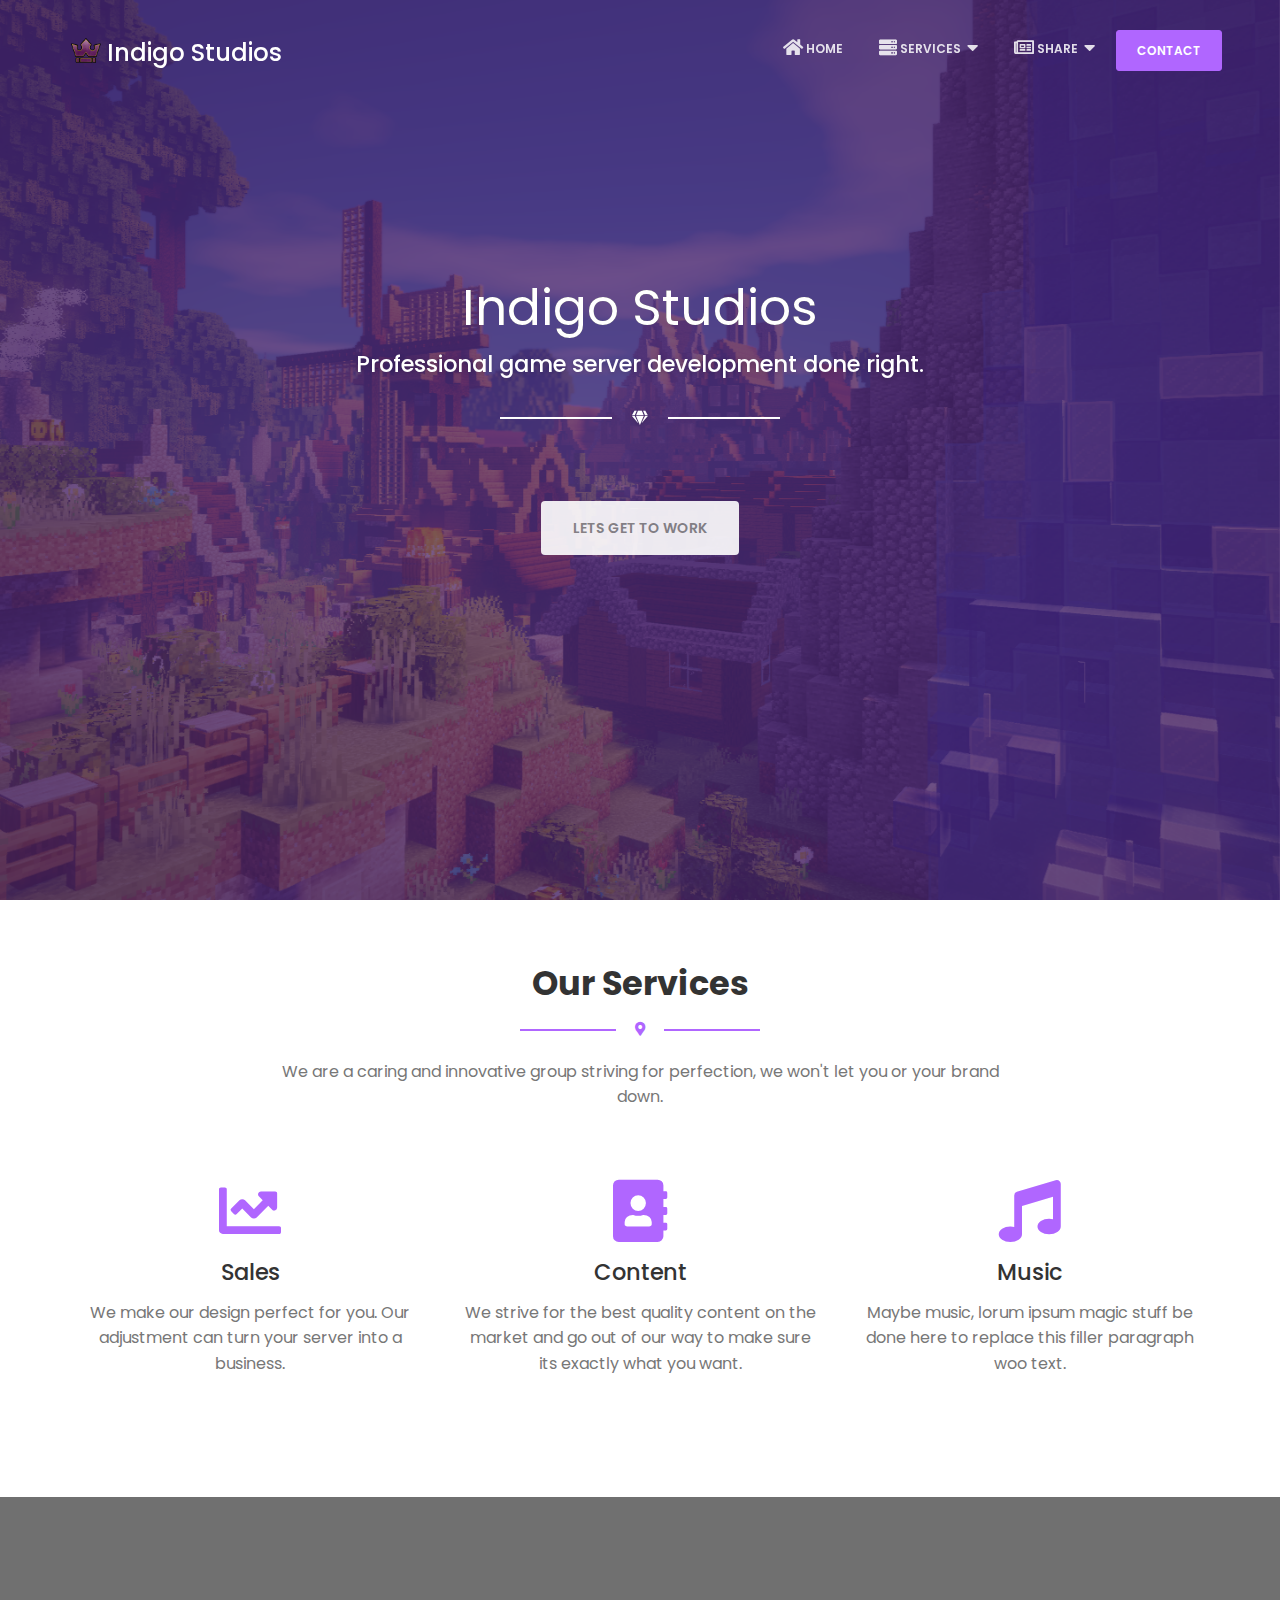
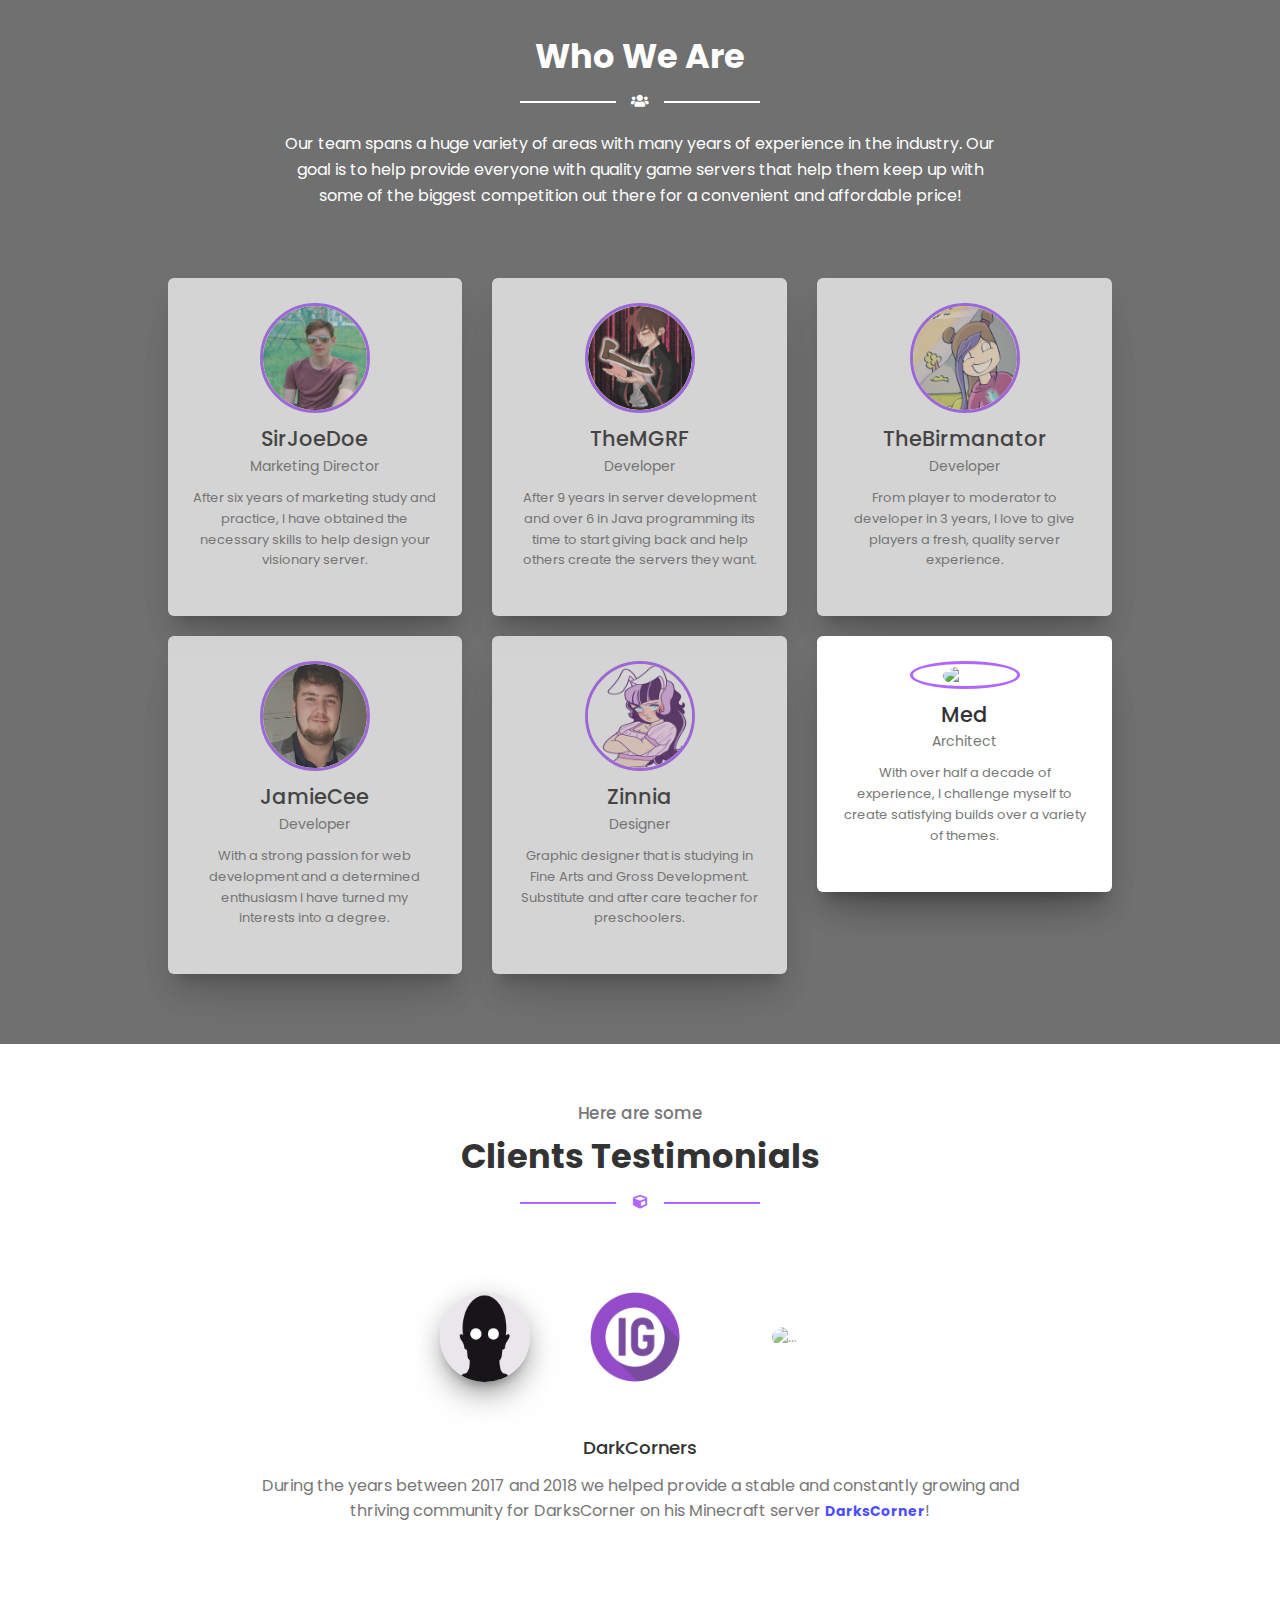
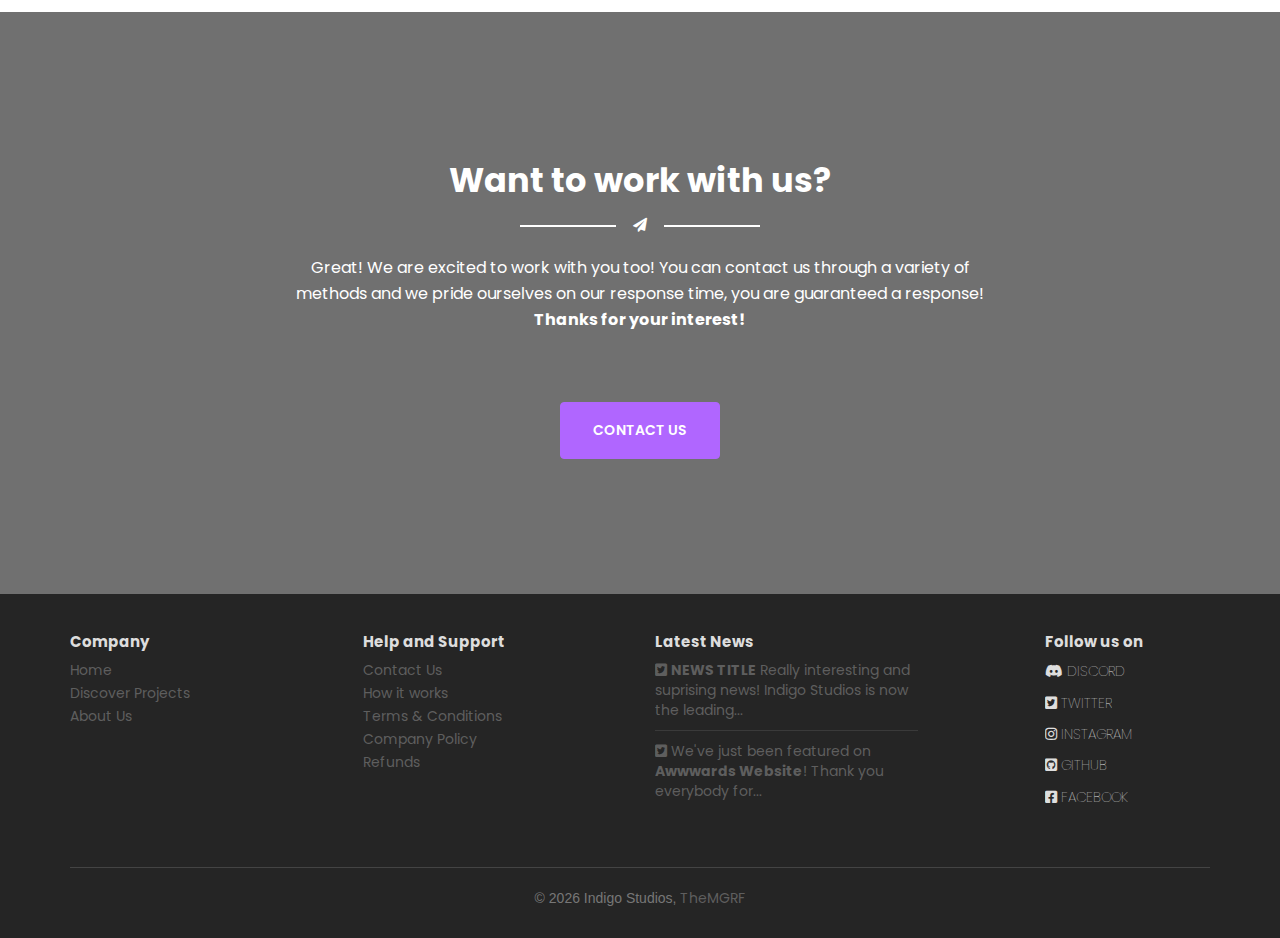
==== index.html @ 08576e44 "Fix all the broken stuff - my bad" ====
<!--

=========================================================
* Based on the Gaia Bootstrap Template - v1.0.1
=========================================================

* Product Page: https://www.creative-tim.com/product/gaia-bootstrap-template
* Licensed under MIT (https://github.com/creativetimofficial/gaia-bootstrap-template/blob/master/LICENSE.md)
* Copyright 2019 Creative Tim (http://www.creative-tim.com)

* Coded by Creative Tim
* Modified by TheMGRF

=========================================================

* The above copyright notice and this permission notice shall be included in all copies or substantial portions of the Software.

-->

<!DOCTYPE html>
<html lang="en">

<head>
    <meta charset="utf-8">
    <link rel="apple-touch-icon" sizes="76x76" href="assets/img/apple-icon.png">
	<link rel="icon" type="image/png" sizes="96x96" href="assets/img/favicon.png">

    <!-- Meta Tags + content for SEO optimisation -->
    <meta name="viewport" content="width=device-width, initial-scale=1, shrink-to-fit=no">
    <meta name="keywords" content="Indigo,Indigo Studios,Minecraft,Garrys Mod,Hytale,Indigo Games,Indigo,Games,Survival,Creative,Skyblock,RPG">
    <meta name="description" content="The Official Website for Indigo Studios. Get your game server made professionally today!">
    <meta name="author" content="TheMGRF">

    <!-- Extra Open Graph tags for page previews -->
    <meta property="og:title" content="Indigo Studios | Home">
    <meta property="og:description" content="The Official Website for Indigo Studios. Get your game server made professionally today!">
    <meta property="og:image" content="https://indigostudios.ltd/assets/img/logo.png">
    <meta property="og:image:alt" content="Indigo Studios">
    <meta property="og:url" content="/">

    <meta http-equiv="X-UA-Compatible" content="IE=edge,chrome=1">
    <title>Indigo Studios | Home</title>
    <meta content='width=device-width, initial-scale=1.0, maximum-scale=1.0, user-scalable=0' name='viewport'>

    <!-- CSS -->
    <link href="https://stackpath.bootstrapcdn.com/bootstrap/3.3.2/css/bootstrap.min.css" rel="stylesheet">
    <link href="assets/css/theme.css" rel="stylesheet"/>
    <link href="assets/css/styles.css" rel="stylesheet"/>

    <!-- Fonts and icons -->
    <link href="https://use.fontawesome.com/releases/v5.8.2/css/all.css" rel="stylesheet">
</head>

<body>
    <nav class="navbar navbar-default navbar-transparent navbar-fixed-top" color-on-scroll="200">
        <!-- if you want to keep the navbar hidden you can add this class to the navbar "navbar-burger"-->
        <div class="container">
            <div class="navbar-header">
                <button id="menu-toggle" type="button" class="navbar-toggle" data-toggle="collapse" data-target="#example">
                    <span class="sr-only">Toggle navigation</span>
                    <span class="icon-bar bar1"></span>
                    <span class="icon-bar bar2"></span>
                    <span class="icon-bar bar3"></span>
                </button>
                <a href="https://indigostudios.ltd" class="navbar-brand">
                    <div style="margin-top: -5px;">
                        <img style="display: inline; padding-bottom: 10px;" src="assets/img/favicon.png" width=32px>
                        <h5 style="display: inline;">Indigo Studios</h5>
                    </div>
                </a>
            </div>
            <div class="collapse navbar-collapse">
                <ul class="nav navbar-nav navbar-right navbar-uppercase">
                    <li>
                        <a href="https://indigostudios.ltd">
                            <i class="fas fa-home"></i> Home
                        </a>
                    </li>
                    <li>
                        <a href="#services" class="dropdown-toggle" data-toggle="dropdown">
                            <i class="fas fa-server"></i> Services &nbsp;<i class="fas fa-caret-down"></i>
                        </a>
                        <ul class="dropdown-menu dropdown-danger">
                            <li>
                                <a href="#"><i class="fas fa-cubes"></i> Minecraft</a>
                            </li>
                            <li>
                                <a href="#"><i class="fab fa-internet-explorer"></i> Websites</a>
                            </li>
                            <li>
                                <a href="#"><i class="fas fa-palette"></i> Art</a>
                            </li>
                            <li>
                                <a href="#"><i class="fas fa-music"></i> Music</a>
                            </li>
                            <li>
                                <a href="#"><i class="fas fa-hammer"></i> Building</a>
                            </li>
                        </ul>
                    </li>
                    <li class="dropdown">
                        <a href="#share" class="dropdown-toggle" data-toggle="dropdown">
                            <i class="far fa-newspaper"></i> Share &nbsp;<i class="fas fa-caret-down"></i>
                        </a>
                        <ul class="dropdown-menu dropdown-danger">
                            <li>
                                <a href="#"><i class="fab fa-facebook-square"></i> Facebook</a>
                            </li>
                            <li>
                                <a href="#"><i class="fab fa-twitter-square"></i> Twitter</a>
                            </li>
                            <li>
                                <a href="#"><i class="fab fa-instagram"></i> Instagram</a>
                            </li>
                        </ul>
                    </li>
                    <li>
                        <a href="contact" class="btn btn-danger btn-fill">Contact</a>
                    </li>
                </ul>
            </div>
            <!-- /.navbar-collapse -->
        </div>
    </nav>

    <div class="section section-header">
        <div class="parallax filter filter-color-purple">
            <div class="image"
                style="background-image: url('assets/img/header-1.png')">
            </div>
            <div class="container">
                <div class="content">
                    <div id="main-title-area" class="title-area">
                        <h1 class="title-modern">Indigo Studios</h1>
                        <h3 class="title-slogan">Professional game server development done right.</h3>
                        <div class="separator line-separator"><i class="fas fa-gem"></i></div>
                    </div>

                    <div class="button-get-started">
                        <a href="#start" id="letsgo" class="btn btn-white btn-fill btn-lg">
                            Lets get to work
                        </a>
                    </div>
                </div>
            </div>
        </div>
    </div>

    <div id="start" class="section">
        <div class="container">
            <div class="row">
                <div class="title-area">
                    <h2>Our Services</h2>
                    <div class="separator separator-danger"><i class="fas fa-map-marker-alt"></i></div>
                    <p class="description">We are a caring and innovative group striving for perfection, we won't let you or your brand down.</p>
                </div>
            </div>
            <div class="row">
                <div class="col-md-4">
                    <div class="info-icon">
                        <div class="icon text-danger">
                            <i class="fas fa-chart-line"></i>
                        </div>
                        <h3>Sales</h3>
                        <p class="description">We make our design perfect for you. Our adjustment can turn your server into a business.</p>
                    </div>
                </div>
                <div class="col-md-4">
                    <div class="info-icon">
                        <div class="icon text-danger">
                            <i class="fas fas fa-address-book"></i>
                        </div>
                        <h3>Content</h3>
                        <p class="description">We strive for the best quality content on the market and go out of our way to make sure its exactly what you want.</p>
                    </div>
                </div>
                <div class="col-md-4">
                    <div class="info-icon">
                        <div class="icon text-danger">
                            <i class="fas fa-music"></i>
                        </div>
                        <h3>Music</h3>
                        <p class="description">Maybe music, lorum ipsum magic stuff be done here to replace this filler paragraph woo text.</p>
                    </div>
                </div>
            </div>
        </div>
    </div>

    <div class="section section-our-team-freebie">
        <div class="parallax filter filter-color-black">
            <div class="header-parallax image" style="background-image:url('assets/img/header-2.png')">
            </div>
            <div class="container">
                <div class="content">
                    <div class="row">
                        <div class="title-area">
                            <h2>Who We Are</h2>
                            <div class="separator separator-danger"><i class="fas fa-users"></i></div>
                            <p class="description">Our team spans a huge variety of areas with many years of experience in the industry. Our goal is to help provide everyone with quality game servers that help them keep up with some of the biggest competition out there for a convenient and affordable price!</p>
                        </div>
                    </div>

                    <div class="team">
                        <div class="row">
                            <div class="col-md-10 col-md-offset-1">
                                <div class="row">
                                    <div class="col-md-4">
                                        <a href="https://twitter.com/SirJoeDoe" target="_blank">
                                            <div class="card card-member">
                                                <div class="content">
                                                    <div class="avatar avatar-danger">
                                                        <img alt="SirJoeDoe" class="img-circle" src="assets/img/faces/SirJoeDoe.png"/>
                                                    </div>
                                                    <div class="description">
                                                        <h3 class="title">SirJoeDoe</h3>
                                                        <p class="small-text">Marketing Director</p>
                                                        <p class="description">After six years of marketing study and practice, I have obtained the necessary skills to help design your visionary server.</p>
                                                    </div>
                                                </div>
                                            </div>
                                        </a>
                                    </div>
                                    <div class="col-md-4">
                                        <a href="https://themgrf.me" target="_blank">
                                            <div class="card card-member">
                                                <div class="content">
                                                    <div class="avatar avatar-danger">
                                                        <img alt="TheMGRF" class="img-circle" src="assets/img/faces/TheMGRF.png"/>
                                                    </div>
                                                    <div class="description">
                                                        <h3 class="title">TheMGRF</h3>
                                                        <p class="small-text">Developer</p>
                                                        <p class="description">After 9 years in server development and over 6 in Java programming its time to start giving back and help others create the servers they want.</p>
                                                    </div>
                                                </div>
                                            </div>
                                        </a>
                                    </div>
                                    <div class="col-md-4">
                                        <a href="https://birman.dev" target="_blank">
                                            <div class="card card-member">
                                                <div class="content">
                                                    <div class="avatar avatar-danger">
                                                        <img alt="Birm" class="img-circle" src="assets/img/faces/Birm.png"/>
                                                    </div>
                                                    <div class="description">
                                                        <h3 class="title">TheBirmanator</h3>
                                                        <p class="small-text">Developer</p>
                                                        <p class="description">From player to moderator to developer in 3 years, I love to give players a fresh, quality server experience.</p>
                                                    </div>
                                                </div>
                                            </div>
                                        </a>
                                    </div>
                                </div>
                                <div class="row">
                                    <div class="col-md-4">
                                        <a href="http://jlcwd.me" target="_blank">
                                            <div class="card card-member">
                                                <div class="content">
                                                    <div class="avatar avatar-danger">
                                                        <img alt="steve" class="img-circle" src="assets/img/faces/Jamie.png"/>
                                                    </div>
                                                    <div class="description">
                                                        <h3 class="title">JamieCee</h3>
                                                        <p class="small-text">Developer</p>
                                                        <p class="description">With a strong passion for web development and a determined enthusiasm I have turned my interests into a degree.</p>
                                                    </div>
                                                </div>
                                            </div>
                                        </a>
                                    </div>
                                    <div class="col-md-4">
                                        <a href="https://twitter.com/zsinnia" target="_blank">
                                            <div class="card card-member">
                                                <div class="content">
                                                    <div class="avatar avatar-danger">
                                                        <img alt="zinnia" class="img-circle" src="assets/img/faces/Zinnia.png"/>
                                                    </div>
                                                    <div class="description">
                                                        <h3 class="title">Zinnia</h3>
                                                        <p class="small-text">Designer</p>
                                                        <p class="description">Graphic designer that is studying in Fine Arts and Gross Development. Substitute and after care teacher for preschoolers.</p>
                                                    </div>
                                                </div>
                                            </div>
                                        </a>
                                    </div>
                                    <div class="col-md-4">
                                        <div class="card card-member">
                                            <div class="content">
                                                <div class="avatar avatar-danger">
                                                    <img alt="Med" class="img-circle" src="https://minotar.net/avatar/____Med____"/>
                                                </div>
                                                <div class="description">
                                                    <h3 class="title">Med</h3>
                                                    <p class="small-text">Architect</p>
                                                    <p class="description">With over half a decade of experience, I challenge myself to create satisfying builds over a variety of themes.</p>
                                                </div>
                                            </div>
                                        </div>
                                    </div>
                                </div>
                            </div>
                        </div>
                    </div>
                </div>
            </div>
        </div>
    </div>


    <div class="section section-our-clients-freebie">
        <div class="container">
            <div class="title-area">
                <h5 class="subtitle text-gray">Here are some</h5>
                <h2>Clients Testimonials</h2>
                <div class="separator separator-danger"><i class="fas fa-cube"></i></div>
            </div>

            <ul class="nav nav-text" role="tablist">
                <li class="active">
                    <a href="#testimonial1" role="tab" data-toggle="tab">
                        <div class="image-clients">
                            <img alt="..." class="img-circle" src="assets/img/clients/dark.jpg"/>
                        </div>
                    </a>
                </li>
                <li>
                    <a href="#testimonial2" role="tab" data-toggle="tab">
                        <div class="image-clients">
                            <img alt="..." class="img-circle" src="assets/img/clients/indigo.png"/>
                        </div>
                    </a>
                </li>
                <li>
                    <a href="#testimonial3" role="tab" data-toggle="tab">
                        <div class="image-clients">
                            <img alt="..." class="img-circle" src="https://minotar.net/avatar/Steve"/>
                        </div>
                    </a>
                </li>
            </ul>


            <div class="tab-content">
                <div class="tab-pane active" id="testimonial1">
                    <h4>DarkCorners</h4>
                    <p class="description">
                        During the years between 2017 and 2018 we helped provide a stable and constantly growing and thriving community for DarksCorner on his Minecraft server <a href="http://store.darkscorner.net" target="_blank">DarksCorner</a>!
                    </p>
                </div>
                <div class="tab-pane" id="testimonial2">
                    <h4>Indigo Games</h4>
                    <p class="description">
                        Our own server Indigo Games is a revolutionary Minecraft survival server featuring many modded style features using just plugins and resource packs! No mods required! <b>play.indigo.games</b>
                    </p>
                </div>
                <div class="tab-pane" id="testimonial3">
                    <h4>testimonial3</h4>
                    <p class="description">
                        Lorem ipsum dolor sit amet, consectetur adipiscing elit, sed do eiusmod tempor incididunt ut labore et dolore magna aliqua. Ut enim ad minim veniam, quis nostrud exercitation ullamco laboris nisi ut aliquip ex ea commodo consequat. Duis aute irure dolor in reprehenderit in voluptate velit esse cillum dolore eu fugiat nulla pariatur. Excepteur sint occaecat cupidatat non proident, sunt in culpa qui officia deserunt mollit anim id est laborum.
                    </p>
                </div>
            </div>
        </div>
    </div>

    <div class="section section-small section-get-started">
        <div class="parallax filter">
            <div class="header-parallax image"
                style="background-image: url('assets/img/header-3.png')">
            </div>
            <div class="container">
                <div class="title-area">
                    <h2 class="text-white">Want to work with us?</h2>
                    <div class="separator line-separator"><i class="fas fa-paper-plane"></i></div>
                    <p class="description">Great! We are excited to work with you too! You can contact us through a variety of methods and we pride ourselves on our response time, you are guaranteed a response! <b>Thanks for your interest!</b></p>
                </div>

                <div class="button-contact-us">
                    <a href="contact" class="btn btn-danger btn-fill btn-lg">Contact Us</a>
                </div>
            </div>
        </div>
    </div>


    <footer class="footer footer-big footer-color-black" data-color="black">
        <div class="container">
            <div class="row">
                <div class="col-md-2 col-sm-3">
                    <div class="info">
                        <h5 class="title">Company</h5>
                        <nav>
                            <ul>
                                <li>
                                    <a href="#">Home</a>
                                </li>
                                <li>
                                    <a href="#">Discover Projects</a>
                                </li>
                                <li>
                                    <a href="about">About Us</a>
                                </li>
                            </ul>
                        </nav>
                    </div>
                </div>
                <div class="col-md-3 col-md-offset-1 col-sm-3">
                    <div class="info">
                        <h5 class="title"> Help and Support</h5>
                         <nav>
                            <ul>
                                <li>
                                    <a href="#">Contact Us</a>
                                </li>
                                <li>
                                    <a href="#">How it works</a>
                                </li>
                                <li>
                                    <a href="#">Terms &amp; Conditions</a>
                                </li>
                                <li>
                                    <a href="#">Company Policy</a>
                                </li>
                                <li>
                                    <a href="#">Refunds</a>
                                </li>
                            </ul>
                        </nav>
                    </div>
                </div>
                <div class="col-md-3 col-sm-3">
                    <div class="info">
                        <h5 class="title">Latest News</h5>
                        <nav>
                            <ul>
                                <li>
                                    <a href="#">
                                        <i class="fab fa-twitter-square"></i> <b>NEWS TITLE</b> Really interesting and suprising news! Indigo Studios is now the leading...
                                        <hr class="hr-small">
                                    </a>
                                </li>
                                <li>
                                    <a href="#">
                                        <i class="fab fa-twitter-square"></i> We've just been featured on <b> Awwwards Website</b>! Thank you everybody for...
                                    </a>
                                </li>
                            </ul>
                        </nav>
                    </div>
                </div>
                <div class="col-md-2 col-md-offset-1 col-sm-3">
                    <div class="info">
                        <h5 class="title">Follow us on</h5>
                        <nav>
                            <ul>
                                <li>
                                    <a href="#" class="btn btn-social btn-discord btn-simple">
                                        <i class="fab fa-discord"></i> Discord
                                    </a>
                                </li>
                                <li>
                                    <a href="#" class="btn btn-social btn-twitter btn-simple">
                                        <i class="fab fa-twitter-square"></i> Twitter
                                    </a>
                                </li>
                                <li>
                                    <a href="#" class="btn btn-social btn-instagram btn-simple">
                                        <i class="fab fa-instagram"></i> Instagram
                                    </a>
                                </li>
                                <li>
                                    <a href="#" class="btn btn-social btn-github btn-simple">
                                        <i class="fab fa-github-square"></i> Github
                                    </a>
                                </li>
                                <li>
                                    <a href="#" class="btn btn-social btn-facebook btn-simple">
                                        <i class="fab fa-facebook-square"></i> Facebook
                                    </a>
                                </li>
                            </ul>
                        </nav>
                    </div>
                </div>
            </div>
            <hr>
            <div class="copyright">
                 © <script> document.write(new Date().getFullYear()) </script> Indigo Studios, <a href="https://themgrf.me">TheMGRF</a>
            </div>
        </div>
    </footer>

</body>

<!-- core js files -->
<script src="https://code.jquery.com/jquery-3.4.1.min.js"></script>
<script src="https://stackpath.bootstrapcdn.com/bootstrap/3.3.2/js/bootstrap.min.js"></script>

<!-- js library for devices recognition -->
<script type="text/javascript" src="assets/js/modernizr.js"></script>

<!-- file where we handle the theme script -->
<script type="text/javascript" src="assets/js/theme.js"></script>

</html>
---- assets/css/theme.css ----
/* =========================================================
* Gaia Bootstrap Template - v1.0.1
=========================================================

* Product Page: https://www.creative-tim.com/product/gaia-bootstrap-template
* Licensed under MIT (https://github.com/creativetimofficial/gaia-bootstrap-template/blob/master/LICENSE.md)
* Copyright 2019 Creative Tim (http://www.creative-tim.com)

* Coded by Creative Tim

=========================================================

* The above copyright notice and this permission notice shall be included in all copies or substantial portions of the Software. */

/* Google fonts */
@import url('https://fonts.googleapis.com/css?family=Montserrat&display=swap');
@import url('https://fonts.googleapis.com/css?family=Poppins&display=swap');

/*      light colors         */
html {
  font-size: 14px;
  -ms-text-size-adjust: 100%;
  -webkit-text-size-adjust: 100%;
}

body {
  -moz-osx-font-smoothing: grayscale;
  -webkit-font-smoothing: antialiased;
  font-size: 100%;
}
@media (min-width: 58em) {
  body {
    font-size: 100%;
  }
}
@media (min-width: 115em) {
  body {
    font-size: 110%;
  }
}
@media (min-width: 125em) {
  body {
    font-size: 115%;
  }
}
@media (min-width: 145em) {
  body {
    font-size: 120%;
  }
}
@media all and (-ms-high-contrast: none), (-ms-high-contrast: active) {
  body {
    font-feature-settings: normal;
    /* Internet Explorer fix */
  }
}

h1,
.h1,
h2,
.h2,
h3,
.h3,
h4,
.h4,
h5,
.h5,
h6,
.h6,
.content-blog p {
  -moz-osx-font-smoothing: grayscale;
  -webkit-font-smoothing: antialiased;
  font-family: "Poppins", "Times New Roman", serif;
}
h1 a,
.h1 a,
h2 a,
.h2 a,
h3 a,
.h3 a,
h4 a,
.h4 a,
h5 a,
.h5 a,
h6 a,
.h6 a,
.content-blog p a {
  font-size: inherit;
  font-family: "Cambo", "Times New Roman", serif;
}

.content-blog {
  padding: 30px 0;
}
.content-blog p {
  font-size: 18px;
  margin-bottom: 30px;
}

h1, .h1 {
  font-size: 3em;
  line-height: 1.213483146em;
  font-weight: bold;
}

h2, .h2 {
  font-size: 2.4em;
  line-height: 1.25;
  margin: 0.4em 0;
  font-weight: bold;
}

h3, .h3 {
  font-size: 1.61em;
  line-height: 1.05em;
  margin-top: 15px;
  margin-bottom: 15px;
}

h4, .h4 {
  font-size: 1.3em;
  line-height: 1.714285714em;
}

h5 {
  font-size: 1.2em;
}

p {
  font-size: 14px;
  line-height: 1.6em;
  font-weight: 400;
  margin: 0 0 .75em;
}

p,
label,
.btn,
.form-control,
.title h5,
.navbar,
.brand,
.btn-simple,
a,
.td-name,
td,
small,
.media h5,
.subtitle {
  font-family: "Poppins", "Helvetica Neue", Helvetica, Arial, sans-serif;
}

a {
  color: #777777;
  opacity: .7;
  font-size: 14px;
}
a:hover {
  color: #777777;
  opacity: 1;
}

.title {
  text-align: center;
  margin-bottom: 50px;
}
.title p {
  color: #777777;
}

.title-modern {
  font-family: "Poppins", "Helvetica Neue", Helvetica, Arial, sans-serif;
  font-weight: 200;
  text-shadow: 0px 0px 0px black !important;
}

.text-gray {
  color: #777777;
}

.text-primary {
  color: #c5a47e !important;
}

.text-info {
  color: #00abc0 !important;
}

.text-success {
  color: #7accb8 !important;
}

.text-warning {
  color: #f88f58 !important;
}

.text-danger {
  color: #b066ff !important;
}

.text-gold,
.title-gold {
  color: #c5a47e;
}

.quotes {
  position: relative;
  margin: 0 auto;
}
.quotes:before, .quotes:after {
  position: absolute;
  font-size: 40px;
  font-family: sans-serif;
  color: #777777;
  line-height: 0;
}
.quotes:before {
  content: "\201C";
  left: 0;
  top: 5px;
}
.quotes:after {
  content: "\201D";
  right: 0;
  bottom: -10px;
}

.separator {
  color: #c5a47e;
  margin: 0 auto 20px;
  max-width: 240px;
  text-align: center;
  position: relative;
}
.separator:before, .separator:after {
  display: block;
  width: 40%;
  content: " ";
  margin-top: 10px;
  border: 1px solid #c5a47e;
}
.separator:before {
  float: left;
}
.separator:after {
  float: right;
}

.separator-danger {
  color: #b066ff;
}
.separator-danger:before, .separator-danger:after {
  border-color: #b066ff;
}

p.description {
  font-size: 16px;
  color: #777777;
}

a:hover, a:focus {
  text-decoration: none;
}

a:focus, a:active,
button::-moz-focus-inner,
input[type="reset"]::-moz-focus-inner,
input[type="button"]::-moz-focus-inner,
input[type="submit"]::-moz-focus-inner,
select::-moz-focus-inner,
input[type="file"] > input[type="button"]::-moz-focus-inner {
  outline: 0;
}

.ui-slider-handle:focus,
.navbar-toggle {
  outline: 0 !important;
}

/*           Animations              */
.form-control,
.input-group-addon,
.tagsinput,
.navbar,
.navbar .alert {
  -webkit-transition: all 300ms linear;
  -moz-transition: all 300ms linear;
  -o-transition: all 300ms linear;
  -ms-transition: all 300ms linear;
  transition: all 300ms linear;
}

.tagsinput .tag,
.tagsinput-remove-link,
.filter,
.btn-hover,
[data-toggle="collapse"] i,
body > .navbar-collapse a {
  -webkit-transition: all 150ms linear;
  -moz-transition: all 150ms linear;
  -o-transition: all 150ms linear;
  -ms-transition: all 150ms linear;
  transition: all 150ms linear;
}

.btn-morphing .fa,
.btn-morphing .circle,
.gsdk-collapse {
  -webkit-transition: all 370ms linear;
  -moz-transition: all 370ms linear;
  -o-transition: all 370ms linear;
  -ms-transition: all 370ms linear;
  transition: all 370ms linear;
}

.fa {
  width: 18px;
  text-align: center;
}

.margin-top {
  margin-top: 50px;
}

.better-browser {
  max-width: 700px;
  margin: 200px auto;
  text-align: center;
}

.better-browser div {
  margin-bottom: 10px;
}

.info-icon {
  text-align: center;
}
.info-icon .icon {
  font-size: 62px;
  line-height: 66px;
  color: #c5a47e;
  margin-bottom: 10px;
}
.info-icon .description {
  margin-top: 15px;
  color: #777777;
}

.avatar {
  border: 3px solid #c5a47e;
  border-radius: 50%;
  overflow: hidden;
  max-width: 110px;
  margin: 0 auto;
}
.avatar img {
  width: 100%;
  height: auto;
}

.avatar-danger {
  border-color: #b066ff;
}

*::selection {
  background: #b066ff;
  color: #FFFFFF;
}

.form-control {
  margin-bottom: 1.875em;
}

@-webkit-keyframes zoomOut {
  0% {
    opacity: 1;
  }
  50% {
    opacity: 0;
    -webkit-transform: scale3d(0.3, 0.3, 0.3);
    transform: scale3d(0.3, 0.3, 0.3);
  }
  100% {
    opacity: 0;
  }
}
@keyframes zoomOut {
  0% {
    opacity: 1;
  }
  50% {
    opacity: 0;
    -webkit-transform: scale3d(0.3, 0.3, 0.3);
    transform: scale3d(0.3, 0.3, 0.3);
  }
  100% {
    opacity: 0;
  }
}
.zoomOut {
  -webkit-animation-name: zoomOut;
  animation-name: zoomOut;
}

.loading {
  position: fixed;
  top: 0;
  width: 100%;
  height: 100%;
  background: white;
  z-index: 1032;
  opacity: 1;
  transition: opacity 0.5s cubic-bezier(0.7, 0, 0.3, 1);
}
.loading.hide {
  display: none;
}
.loading .loading-container {
  z-index: 1033;
  display: block;
  position: relative;
  text-align: center;
  top: 50%;
  left: 50%;
  -webkit-transform: translate(-50%, -50%);
  -moz-transform: translate(-50%, -50%);
  -o-transform: translate(-50%, -50%);
  -ms-transform: translate(-50%, -50%);
  transform: translate(-50%, -50%);
}
.loading .loading-container .loader {
  width: 40px;
}
.loading .loading-container p {
  font-size: 30px;
  margin-bottom: 30px;
}

/* BUTTONS */
.btn-black i {
  position: absolute;
  top: 14px;
  right: 0.25em;
  opacity: 0;
}
.btn-black:hover i, .btn-black:focus i {
  right: 26px;
  opacity: 1;
}

/* BUTTONS */
.form-control {
  border-color: #d0cdbc;
}
.form-control:focus {
  border-color: #777777;
}

a,
.list-logos a img:first-child,
.section-clients-3 #clients-carousel li img:first-child,
.project-content .icon-close i, .nav-text > li.active a {
  -webkit-transition: all 150ms linear;
  -moz-transition: all 150ms linear;
  -o-transition: all 150ms linear;
  -ms-transition: all 150ms linear;
  transition: all 150ms linear;
}

.btn,
.btn-black i,
.form-control::-webkit-placeholder {
  -webkit-transition: all 150ms ease-out;
  -moz-transition: all 150ms ease-out;
  -o-transition: all 150ms ease-out;
  -ms-transition: all 150ms ease-out;
  transition: all 150ms ease-out;
}

/*   end animation   */
.body-layer {
  position: absolute;
  width: 100%;
  height: 100%;
  bottom: 0;
  z-index: 1030;
  background-color: rgba(0, 0, 0, 0.1);
  visibility: hidden;
  transition: all .1s ease;
}
.body-layer .open {
  visibility: visible;
}

.card .icon {
  font-size: 75px;
  line-height: 75px;
}
.card .icon ~ h3 {
  margin-top: 5px;
  margin-bottom: 0px;
}

.btn,
.navbar .navbar-nav > li > a.btn {
  border-width: 1px;
  background-color: transparent;
  font-weight: 600;
  border-radius: 3px;
  font-size: 12px;
  line-height: 1.6em;
  opacity: 0.8;
  filter: alpha(opacity=80);
  padding: 10px 20px;
  border-color: #888888;
  color: #888888;
  text-transform: uppercase;
}
.btn:hover, .btn:focus, .btn:active, .btn.active, .open > .btn.dropdown-toggle,
.navbar .navbar-nav > li > a.btn:hover,
.navbar .navbar-nav > li > a.btn:focus,
.navbar .navbar-nav > li > a.btn:active,
.navbar .navbar-nav > li > a.btn.active, .open >
.navbar .navbar-nav > li > a.btn.dropdown-toggle {
  background-color: transparent;
  color: #777777;
  border-color: #777777;
}
.btn:disabled, .btn[disabled], .btn.disabled,
.navbar .navbar-nav > li > a.btn:disabled,
.navbar .navbar-nav > li > a.btn[disabled],
.navbar .navbar-nav > li > a.btn.disabled {
  background-color: transparent;
  border-color: #888888;
}
.btn.btn-fill,
.navbar .navbar-nav > li > a.btn.btn-fill {
  color: #FFFFFF;
  background-color: #888888;
  opacity: 1;
  filter: alpha(opacity=100);
}
.btn.btn-fill:hover, .btn.btn-fill:focus, .btn.btn-fill:active, .btn.btn-fill.active, .open > .btn.btn-fill.dropdown-toggle,
.navbar .navbar-nav > li > a.btn.btn-fill:hover,
.navbar .navbar-nav > li > a.btn.btn-fill:focus,
.navbar .navbar-nav > li > a.btn.btn-fill:active,
.navbar .navbar-nav > li > a.btn.btn-fill.active, .open >
.navbar .navbar-nav > li > a.btn.btn-fill.dropdown-toggle {
  background-color: #777777;
  color: #FFFFFF;
}
.btn.btn-fill .caret,
.navbar .navbar-nav > li > a.btn.btn-fill .caret {
  border-top-color: #FFFFFF;
}
.btn .caret,
.navbar .navbar-nav > li > a.btn .caret {
  border-top-color: #888888;
}
.btn:hover, .btn:focus,
.navbar .navbar-nav > li > a.btn:hover,
.navbar .navbar-nav > li > a.btn:focus {
  opacity: 1;
  filter: alpha(opacity=100);
  outline: 0 !important;
}
.btn:active, .btn.active, .open > .btn.dropdown-toggle,
.navbar .navbar-nav > li > a.btn:active,
.navbar .navbar-nav > li > a.btn.active, .open >
.navbar .navbar-nav > li > a.btn.dropdown-toggle {
  -webkit-box-shadow: none;
  box-shadow: none;
  outline: 0 !important;
}
.btn.btn-icon,
.navbar .navbar-nav > li > a.btn.btn-icon {
  padding: 10px;
}

.btn-danger,
.navbar .navbar-nav > li > a.btn-danger {
  border-color: #b066ff;
  color: #b066ff;
}
.btn-danger:hover, .btn-danger:focus, .btn-danger:active, .btn-danger.active, .open > .btn-danger.dropdown-toggle,
.navbar .navbar-nav > li > a.btn-danger:hover,
.navbar .navbar-nav > li > a.btn-danger:focus,
.navbar .navbar-nav > li > a.btn-danger:active,
.navbar .navbar-nav > li > a.btn-danger.active, .open >
.navbar .navbar-nav > li > a.btn-danger.dropdown-toggle {
  background-color: transparent;
  color: #9633ff;
  border-color: #9633ff;
}
.btn-danger:disabled, .btn-danger[disabled], .btn-danger.disabled,
.navbar .navbar-nav > li > a.btn-danger:disabled,
.navbar .navbar-nav > li > a.btn-danger[disabled],
.navbar .navbar-nav > li > a.btn-danger.disabled {
  background-color: transparent;
  border-color: #b066ff;
}
.btn-danger.btn-fill,
.navbar .navbar-nav > li > a.btn-danger.btn-fill {
  color: #FFFFFF;
  background-color: #b066ff;
  opacity: 1;
  filter: alpha(opacity=100);
}
.btn-danger.btn-fill:hover, .btn-danger.btn-fill:focus, .btn-danger.btn-fill:active, .btn-danger.btn-fill.active, .open > .btn-danger.btn-fill.dropdown-toggle,
.navbar .navbar-nav > li > a.btn-danger.btn-fill:hover,
.navbar .navbar-nav > li > a.btn-danger.btn-fill:focus,
.navbar .navbar-nav > li > a.btn-danger.btn-fill:active,
.navbar .navbar-nav > li > a.btn-danger.btn-fill.active, .open >
.navbar .navbar-nav > li > a.btn-danger.btn-fill.dropdown-toggle {
  background-color: #9633ff;
  color: #FFFFFF;
}
.btn-danger.btn-fill .caret,
.navbar .navbar-nav > li > a.btn-danger.btn-fill .caret {
  border-top-color: #FFFFFF;
}
.btn-danger .caret,
.navbar .navbar-nav > li > a.btn-danger .caret {
  border-top-color: #b066ff;
}

.btn-black,
.navbar .navbar-nav > li > a.btn-black {
  border-color: #333333;
  color: #333333;
}
.btn-black:hover, .btn-black:focus, .btn-black:active, .btn-black.active, .open > .btn-black.dropdown-toggle,
.navbar .navbar-nav > li > a.btn-black:hover,
.navbar .navbar-nav > li > a.btn-black:focus,
.navbar .navbar-nav > li > a.btn-black:active,
.navbar .navbar-nav > li > a.btn-black.active, .open >
.navbar .navbar-nav > li > a.btn-black.dropdown-toggle {
  background-color: transparent;
  color: #393b3d;
  border-color: #393b3d;
}
.btn-black:disabled, .btn-black[disabled], .btn-black.disabled,
.navbar .navbar-nav > li > a.btn-black:disabled,
.navbar .navbar-nav > li > a.btn-black[disabled],
.navbar .navbar-nav > li > a.btn-black.disabled {
  background-color: transparent;
  border-color: #333333;
}
.btn-black.btn-fill,
.navbar .navbar-nav > li > a.btn-black.btn-fill {
  color: #FFFFFF;
  background-color: #333333;
  opacity: 1;
  filter: alpha(opacity=100);
}
.btn-black.btn-fill:hover, .btn-black.btn-fill:focus, .btn-black.btn-fill:active, .btn-black.btn-fill.active, .open > .btn-black.btn-fill.dropdown-toggle,
.navbar .navbar-nav > li > a.btn-black.btn-fill:hover,
.navbar .navbar-nav > li > a.btn-black.btn-fill:focus,
.navbar .navbar-nav > li > a.btn-black.btn-fill:active,
.navbar .navbar-nav > li > a.btn-black.btn-fill.active, .open >
.navbar .navbar-nav > li > a.btn-black.btn-fill.dropdown-toggle {
  background-color: #393b3d;
  color: #FFFFFF;
}
.btn-black.btn-fill .caret,
.navbar .navbar-nav > li > a.btn-black.btn-fill .caret {
  border-top-color: #FFFFFF;
}
.btn-black .caret,
.navbar .navbar-nav > li > a.btn-black .caret {
  border-top-color: #333333;
}

.btn-white,
.navbar .navbar-nav > li > a.btn-white {
  border-color: #FFFFFF;
  color: #FFFFFF;
  opacity: .9;
}
.btn-white:hover, .btn-white:focus, .btn-white:active, .btn-white.active, .open > .btn-white.dropdown-toggle,
.navbar .navbar-nav > li > a.btn-white:hover,
.navbar .navbar-nav > li > a.btn-white:focus,
.navbar .navbar-nav > li > a.btn-white:active,
.navbar .navbar-nav > li > a.btn-white.active, .open >
.navbar .navbar-nav > li > a.btn-white.dropdown-toggle {
  background-color: transparent;
  color: #FFFFFF;
  border-color: #FFFFFF;
}
.btn-white:disabled, .btn-white[disabled], .btn-white.disabled,
.navbar .navbar-nav > li > a.btn-white:disabled,
.navbar .navbar-nav > li > a.btn-white[disabled],
.navbar .navbar-nav > li > a.btn-white.disabled {
  background-color: transparent;
  border-color: #FFFFFF;
}
.btn-white.btn-fill,
.navbar .navbar-nav > li > a.btn-white.btn-fill {
  color: #FFFFFF;
  background-color: #FFFFFF;
  opacity: 1;
  filter: alpha(opacity=100);
}
.btn-white.btn-fill:hover, .btn-white.btn-fill:focus, .btn-white.btn-fill:active, .btn-white.btn-fill.active, .open > .btn-white.btn-fill.dropdown-toggle,
.navbar .navbar-nav > li > a.btn-white.btn-fill:hover,
.navbar .navbar-nav > li > a.btn-white.btn-fill:focus,
.navbar .navbar-nav > li > a.btn-white.btn-fill:active,
.navbar .navbar-nav > li > a.btn-white.btn-fill.active, .open >
.navbar .navbar-nav > li > a.btn-white.btn-fill.dropdown-toggle {
  background-color: #FFFFFF;
  color: #FFFFFF;
}
.btn-white.btn-fill .caret,
.navbar .navbar-nav > li > a.btn-white.btn-fill .caret {
  border-top-color: #FFFFFF;
}
.btn-white .caret,
.navbar .navbar-nav > li > a.btn-white .caret {
  border-top-color: #FFFFFF;
}
.btn-white:active, .btn-white.active, .open > .btn-white.dropdown-toggle,
.navbar .navbar-nav > li > a.btn-white:active,
.navbar .navbar-nav > li > a.btn-white.active, .open >
.navbar .navbar-nav > li > a.btn-white.dropdown-toggle {
  background-color: #FFFFFF;
  color: #888888;
}
.btn-white.btn-fill,
.navbar .navbar-nav > li > a.btn-white.btn-fill {
  color: #888888;
  opacity: .9;
}
.btn-white.btn-fill:hover, .btn-white.btn-fill:focus,
.navbar .navbar-nav > li > a.btn-white.btn-fill:hover,
.navbar .navbar-nav > li > a.btn-white.btn-fill:focus {
  color: #888888;
  opacity: 1;
}
.btn-white.btn-simple:active, .btn-white.btn-simple.active,
.navbar .navbar-nav > li > a.btn-white.btn-simple:active,
.navbar .navbar-nav > li > a.btn-white.btn-simple.active {
  background-color: transparent;
}

.btn:disabled, .btn[disabled], .btn.disabled {
  opacity: 0.5;
  filter: alpha(opacity=50);
}

.btn-round {
  border-width: 1px;
  border-radius: 30px !important;
  padding: 10px 20px;
}
.btn-round.btn-icon {
  padding: 10px;
}

.btn-simple {
  border: 0;
  font-size: 14px;
  padding: 10px 20px;
}
.btn-simple.btn-icon {
  padding: 10px;
}

.btn-lg {
  font-size: 14px;
  border-radius: 4px;
  padding: 16px 32px;
}
.btn-lg.btn-round {
  padding: 17px 32px;
}
.btn-lg.btn-simple {
  padding: 18px 32px;
}

.btn-sm {
  font-size: 12px;
  border-radius: 3px;
  padding: 5px 10px;
}
.btn-sm.btn-round {
  padding: 6px 10px;
}
.btn-sm.btn-simple {
  padding: 7px 10px;
}

.btn-xs {
  font-size: 10px;
  border-radius: 3px;
  padding: 5px 10px;
}
.btn-xs.btn-round {
  padding: 6px 10px;
}
.btn-xs.btn-simple {
  padding: 7px 10px;
}

.btn-wd {
  min-width: 140px;
}

.form-control::-moz-placeholder {
  color: #DDDDDD;
  opacity: 1;
  filter: alpha(opacity=100);
  -webkit-font-smoothing: antialiased;
}

.form-control:-moz-placeholder {
  color: #DDDDDD;
  opacity: 1;
  filter: alpha(opacity=100);
  -webkit-font-smoothing: antialiased;
}

.form-control::-webkit-input-placeholder {
  color: #DDDDDD;
  opacity: 1;
  filter: alpha(opacity=100);
  -webkit-font-smoothing: antialiased;
}

.form-control:-ms-input-placeholder {
  color: #DDDDDD;
  opacity: 1;
  filter: alpha(opacity=100);
  -webkit-font-smoothing: antialiased;
}

.form-control {
  background-color: #FFFFFF;
  border: 1px solid #E3E3E3;
  border-radius: 4px;
  color: #444444;
  padding: 10px 10px;
  height: 40px;
  -webkit-box-shadow: none;
  box-shadow: none;
}
.form-control:focus {
  background-color: #FFFFFF;
  border: 1px solid #777777;
  -webkit-box-shadow: none;
  box-shadow: none;
  outline: 0 !important;
}
.has-success .form-control, .has-error .form-control, .has-success .form-control:focus, .has-error .form-control:focus {
  border-color: #E3E3E3;
  -webkit-box-shadow: none;
  box-shadow: none;
}
.has-success .form-control {
  color: #7accb8;
}
.has-success .form-control:focus {
  border-color: #7accb8;
}
.has-error .form-control {
  color: #b066ff;
}
.has-error .form-control:focus {
  border-color: #b066ff;
}
.form-control + .form-control-feedback {
  border-radius: 6px;
  font-size: 14px;
  margin-top: -7px;
  position: absolute;
  right: 10px;
  top: 50%;
  vertical-align: middle;
}
.open .form-control {
  border-radius: 4px 4px 0 0;
  border-bottom-color: transparent;
}

.input-lg {
  height: 55px;
  padding: 16px 32px;
}

.has-error .form-control-feedback {
  color: #b066ff;
}

.has-success .form-control-feedback {
  color: #7accb8;
}

.input-group-addon {
  background-color: #FFFFFF;
  border: 1px solid #E3E3E3;
  border-radius: 4px;
}
.has-success .input-group-addon, .has-error .input-group-addon {
  background-color: #FFFFFF;
  border: 1px solid #E3E3E3;
}
.has-error .form-control:focus + .input-group-addon {
  border-color: #b066ff;
  color: #b066ff;
}
.has-success .form-control:focus + .input-group-addon {
  border-color: #7accb8;
  color: #7accb8;
}
.form-control:focus + .input-group-addon, .form-control:focus ~ .input-group-addon {
  background-color: #FFFFFF;
  border-color: #777777;
}

.input-group .form-control:first-child, .input-group-addon:first-child, .input-group-btn:first-child > .btn, .input-group-btn:first-child > .dropdown-toggle, .input-group-btn:last-child > .btn:not(:last-child):not(.dropdown-toggle) {
  border-right: 0 none;
}

.input-group .form-control:last-child, .input-group-addon:last-child, .input-group-btn:last-child > .btn, .input-group-btn:last-child > .dropdown-toggle, .input-group-btn:first-child > .btn:not(:first-child) {
  border-left: 0 none;
}

.form-control[disabled], .form-control[readonly], fieldset[disabled] .form-control {
  background-color: #E3E3E3;
  color: #888888;
  cursor: not-allowed;
}

.form-control-plain {
  border-top: none;
  border-left: none;
  border-right: none;
  border-radius: 0;
  padding: 8px 0;
  font-size: 16px;
  background-color: transparent;
  border-color: #E3E3E3;
  resize: vertical;
}
.form-control-plain:focus {
  background-color: transparent;
  border: 0;
  border-bottom: 1px solid #777;
}

.form-control:focus::-webkit-input-placeholder {
  color: rgba(119, 119, 119, 0.3);
}

.section {
  padding: 50px 0;
  position: relative;
  background-color: #FFFFFF;
}

.section-gray {
  background-color: #EEEEEE;
  padding: 70px 0;
}

.section-white {
  background-color: #FFFFFF;
}

.section {
  position: relative;
}
.section .title-area {
  max-width: 760px;
  margin: 0 auto 70px;
  display: block;
  padding: 0 15px;
  text-align: center;
}
.section .title-area .description {
  font-size: 16px;
  color: #777777;
}
.section [class*="col-"] .title-area {
  padding: 0;
}
.section .text-area {
  padding: 4.375em 0;
  position: relative;
  z-index: 3;
  display: block;
}
.section .text-area .description,
.section .text-area .description p {
  font-size: 16px;
  color: #777777;
}
.section .parallax,
.section .static-image {
  width: 100%;
  height: 100vh;
  overflow: hidden;
  display: block;
  position: relative;
}
.section .parallax > img,
.section .parallax .filter > img,
.section .static-image > img,
.section .static-image .filter > img {
  min-width: 100%;
  min-height: 100%;
  width: auto;
  height: auto;
  position: relative;
  z-index: 1;
}
.section .parallax-small {
  height: 65vh;
}
.section .responsive-background {
  position: relative;
  background-color: #c5a47e;
  padding: 0;
  z-index: 1;
  background-size: cover;
  background-position: center center;
  background-repeat: no-repeat;
  height: 80vh;
}
.section .nav > li {
  display: inline-block;
}

.section-contact-form {
  padding-top: 110px;
}
.section-contact-form .title-area {
  margin-bottom: 15px;
}
.section-contact-form .social-buttons {
  padding: 20px 0 40px;
  margin-top: 0;
  border: none;
}

.gradient-image {
  position: relative;
  width: 100%;
  height: 100%;
  z-index: 2;
}
.gradient-image:after {
  position: absolute;
  z-index: 3;
  top: 0;
  left: 0;
  width: 100%;
  height: 300px;
  content: '';
  background: -moz-linear-gradient(top, white 0%, rgba(255, 255, 255, 0.95) 22%, rgba(255, 255, 255, 0.9) 30%, rgba(255, 255, 255, 0.7) 65%, rgba(255, 255, 255, 0) 100%);
  /* FF3.6+ */
  background: -webkit-gradient(linear, left top, left bottom, color-stop(0%, white), color-stop(22%, rgba(255, 255, 255, 0.95)), color-stop(30%, rgba(255, 255, 255, 0.9)), color-stop(65%, rgba(255, 255, 255, 0.7)), color-stop(100%, rgba(255, 255, 255, 0)));
  /* Chrome,Safari4+ */
  background: -webkit-linear-gradient(top, white 0%, rgba(255, 255, 255, 0.95) 22%, rgba(255, 255, 255, 0.9) 30%, rgba(255, 255, 255, 0.7) 65%, rgba(255, 255, 255, 0) 100%);
  /* Chrome10+,Safari5.1+ */
  background: -o-linear-gradient(top, white 0%, rgba(255, 255, 255, 0.95) 22%, rgba(255, 255, 255, 0.9) 30%, rgba(255, 255, 255, 0.7) 65%, rgba(255, 255, 255, 0) 100%);
  /* Opera 11.10+ */
  background: -ms-linear-gradient(top, white 0%, rgba(255, 255, 255, 0.95) 22%, rgba(255, 255, 255, 0.9) 30%, rgba(255, 255, 255, 0.7) 65%, rgba(255, 255, 255, 0) 100%);
  /* IE10+ */
  background: linear-gradient(to bottom, white 0%, rgba(255, 255, 255, 0.95) 22%, rgba(255, 255, 255, 0.9) 30%, rgba(255, 255, 255, 0.7) 65%, rgba(255, 255, 255, 0) 100%);
  /* W3C */
  filter: progid:DXImageTransform.Microsoft.gradient( startColorstr='#ffffff', endColorstr='#00ffffff',GradientType=0 );
  /* IE6-9 */
}

.section-our-team .text-area {
  padding-bottom: 0;
}

.filter {
  position: relative;
  height: 100%;
  color: #FFFFFF;
}
.filter:before {
  position: absolute;
  left: 0;
  top: 0;
  width: 100%;
  height: 100%;
  display: block;
  z-index: 3;
  content: "";
  opacity: .7;
  background: #333;
}
.filter .title-area .description {
  color: #FFFFFF;
}
.filter .separator {
  color: #FFFFFF;
}
.filter .separator:before, .filter .separator:after {
  border-color: #FFFFFF;
}
.filter.filter-color-black:before {
  background: #333;
}
.filter.filter-color-gold:before {
  background: #bd986c;
}
.filter.filter-color-green:before {
  background: #55bea4;
}
.filter.filter-color-blue:before {
  background: #008b9c;
}
.filter.filter-color-purple:before {
  background: #50236F;
}
.filter.filter-color-red:before {
  background: #de6168;
}
.filter.filter-gradient-black:before {
  background: #1f1c2c;
  /* Old browsers */
  background: -moz-linear-gradient(-45deg, #1f1c2c 0%, #928dab 100%);
  /* FF3.6+ */
  background: -webkit-gradient(linear, left top, right bottom, color-stop(0%, #1f1c2c), color-stop(100%, #928dab));
  /* Chrome,Safari4+ */
  background: -webkit-linear-gradient(-45deg, #1f1c2c 0%, #928dab 100%);
  /* Chrome10+,Safari5.1+ */
  background: -o-linear-gradient(-45deg, #1f1c2c 0%, #928dab 100%);
  /* Opera 11.10+ */
  background: -ms-linear-gradient(-45deg, #1f1c2c 0%, #928dab 100%);
  /* IE10+ */
  background: linear-gradient(135deg, #1f1c2c 0%, #928dab 100%);
  /* W3C */
  filter: progid:DXImageTransform.Microsoft.gradient( startColorstr='#1f1c2c', endColorstr='#928dab',GradientType=1 );
  /* IE6-9 fallback on horizontal gradient */
}
.filter.filter-gradient-gold:before {
  background: #dfd389;
  background: -moz-linear-gradient(-45deg, #dfd48b 0%, #ec6565 100%);
  background: -webkit-gradient(linear, left top, right bottom, color-stop(0%, #dfd48b), color-stop(100%, #ec6565));
  background: -webkit-linear-gradient(-45deg, #dfd48b 0%, #ec6565 100%);
  background: -o-linear-gradient(-45deg, #dfd48b 0%, #ec6565 100%);
  background: -ms-linear-gradient(-45deg, #dfd48b 0%, #ec6565 100%);
  background: linear-gradient(135deg, #dfd48b 0%, #ec6565 100%);
}
.filter.filter-gradient-green:before {
  background: #71c491;
  /* Old browsers */
  background: -moz-linear-gradient(-45deg, #71c491 0%, #465556 100%);
  /* FF3.6+ */
  background: -webkit-gradient(linear, left top, right bottom, color-stop(0%, #71c491), color-stop(100%, #465556));
  /* Chrome,Safari4+ */
  background: -webkit-linear-gradient(-45deg, #71c491 0%, #465556 100%);
  /* Chrome10+,Safari5.1+ */
  background: -o-linear-gradient(-45deg, #71c491 0%, #465556 100%);
  /* Opera 11.10+ */
  background: -ms-linear-gradient(-45deg, #71c491 0%, #465556 100%);
  /* IE10+ */
  background: linear-gradient(135deg, #71c491 0%, #465556 100%);
  /* W3C */
  filter: progid:DXImageTransform.Microsoft.gradient( startColorstr='#71c491', endColorstr='#465556',GradientType=1 );
  /* IE6-9 fallback on horizontal gradient */
}
.filter.filter-gradient-blue:before {
  background: #085078;
  /* Old browsers */
  background: -moz-linear-gradient(-45deg, #085078 0%, #87d7db 100%);
  /* FF3.6+ */
  background: -webkit-gradient(linear, left top, right bottom, color-stop(0%, #085078), color-stop(100%, #87d7db));
  /* Chrome,Safari4+ */
  background: -webkit-linear-gradient(-45deg, #085078 0%, #87d7db 100%);
  /* Chrome10+,Safari5.1+ */
  background: -o-linear-gradient(-45deg, #085078 0%, #87d7db 100%);
  /* Opera 11.10+ */
  background: -ms-linear-gradient(-45deg, #085078 0%, #87d7db 100%);
  /* IE10+ */
  background: linear-gradient(135deg, #085078 0%, #87d7db 100%);
  /* W3C */
  filter: progid:DXImageTransform.Microsoft.gradient( startColorstr='#085078', endColorstr='#87d7db',GradientType=1 );
  /* IE6-9 fallback on horizontal gradient */
}
.filter.filter-gradient-purple:before {
  background: #6c3aad;
  background: -moz-linear-gradient(-45deg, #6b39ac 0%, #c8fece 100%);
  background: -webkit-gradient(linear, left top, right bottom, color-stop(0%, #6b39ac), color-stop(100%, #c8fece));
  background: -webkit-linear-gradient(-45deg, #6b39ac 0%, #c8fece 100%);
  background: -o-linear-gradient(-45deg, #6b39ac 0%, #c8fece 100%);
  background: -ms-linear-gradient(-45deg, #6b39ac 0%, #c8fece 100%);
  background: linear-gradient(135deg, #6b39ac 0%, #c8fece 100%);
}

.section-numbers .text-area {
  padding: 30px 0 0;
}

.section-white {
  padding: 0;
}
.section-white .static-image:after {
  position: absolute;
  left: 0;
  top: 0;
  width: 100%;
  height: 100vh;
  z-index: 2;
  content: "";
  opacity: 0.95;
  background: #FFFFFF;
}

.section-signup .form-control {
  text-align: center;
}
.section-signup .btn {
  margin: 15px 0;
}

.section-pricing {
  padding: 0;
}
.section-pricing .container > .content {
  margin-top: 115px;
  position: relative;
  z-index: 3;
}

.section-small .parallax .image,
.section-small .static-image .image,
.section-get-started .parallax .image,
.section-get-started .static-image .image {
  height: 100vh !important;
}

.section-info {
  padding-top: 100px;
}

.section-cards .card a {
  opacity: .93;
}

.section-we-do h3 {
  margin: 10px 0 20px;
}
.section-we-do h5 {
  margin-bottom: 0;
}
.section-we-do p {
  color: #777777;
}
.section-we-do .title {
  margin-bottom: 70px;
}

.section-we-do-presentation {
  padding: 100px 0;
}

.section-info-presentation {
  padding: 0;
  overflow: hidden;
}
.section-info-presentation .info-pricing:first-child {
  margin-top: 90px;
}
.section-info-presentation .image-container {
  height: 100vh;
  width: auto;
  position: relative;
}
.section-info-presentation .image-container img {
  width: auto;
  height: 100%;
  position: absolute;
  top: 0;
  left: 0;
}

.nav > li > a:hover,
.nav > li > a:focus {
  background-color: transparent;
}
.nav > .social-links > a {
  display: inline-block;
}

.navbar {
  border: 0;
  font-size: 16px;
}
.navbar .navbar-brand {
  margin: 10px 0px;
  padding: 15px 15px;
  font-size: 20px;
  line-height: 22px;
}
.navbar .navbar-nav > li > a {
  padding: 10px 15px;
  margin: 15px 3px;
  line-height: 18px;
}
.navbar .navbar-nav > .social-links > a {
  padding: 10px 5px;
}
.navbar .navbar-nav.navbar-uppercase > li > a {
  text-transform: uppercase;
  font-size: 12px;
  letter-spacing: 0px;
  font-weight: 600;
  text-transform: uppercase;
  font-weight: 600;
}
.navbar .navbar-nav > li > a.btn {
  margin: 15px 3px;
  padding: 10px 20px;
}
.navbar .navbar-nav > li > a.btn-round {
  margin: 16px 3px;
}
.navbar .navbar-nav > li > a [class^="fa"] {
  font-size: 18px;
  position: relative;
  top: 1px;
  margin-top: -3px;
}
.navbar .btn {
  margin: 15px 3px;
  font-size: 14px;
}
.navbar .btn-simple {
  font-size: 16px;
}

.navbar-default {
  background-color: white;
  border-bottom: 1px solid rgba(0, 0, 0, 0.1);
}
.navbar-default .navbar-nav > li > a:not(.btn) {
  color: #434547;
}
.navbar-default .navbar-nav > .active > a,
.navbar-default .navbar-nav > .active > a:not(.btn):hover,
.navbar-default .navbar-nav > .active > a:not(.btn):focus,
.navbar-default .navbar-nav > li > a:not(.btn):hover,
.navbar-default .navbar-nav > li > a:not(.btn):focus {
  background-color: transparent;
  border-radius: 3px;
  color: #434547;
  opacity: 0.85;
  filter: alpha(opacity=85);
}
.navbar-default .navbar-nav > .dropdown > a:hover .caret,
.navbar-default .navbar-nav > .dropdown > a:focus .caret {
  border-bottom-color: #333333;
  border-top-color: #333333;
}
.navbar-default .navbar-nav > .open > a,
.navbar-default .navbar-nav > .open > a:hover,
.navbar-default .navbar-nav > .open > a:focus {
  background-color: transparent;
  color: #c5a47e;
}
.navbar-default .navbar-nav .navbar-toggle:hover, .navbar-default .navbar-nav .navbar-toggle:focus {
  background-color: transparent;
}
.navbar-default .navbar-brand {
  color: #434547;
}
.navbar-default:not(.navbar-transparent) .btn-default:hover {
  color: #c5a47e;
  border-color: #c5a47e;
}
.navbar-default:not(.navbar-transparent) .btn-neutral, .navbar-default:not(.navbar-transparent) .btn-neutral:hover, .navbar-default:not(.navbar-transparent) .btn-neutral:active {
  color: #777777;
}
.navbar-default .navbar-toggle:hover,
.navbar-default .navbar-toggle:focus {
  background-color: transparent;
}

.navbar-transparent {
  padding-top: 15px;
  background-color: transparent;
  border-bottom: 1px solid transparent;
}

.navbar-toggle {
  margin-top: 19px;
  margin-bottom: 19px;
  border: 0;
}
.navbar-toggle .icon-bar {
  background-color: #FFFFFF;
}
.navbar-toggle .navbar-collapse,
.navbar-toggle .navbar-form {
  border-color: transparent;
}
.navbar-toggle.navbar-default .navbar-toggle:hover, .navbar-toggle.navbar-default .navbar-toggle:focus {
  background-color: transparent;
}
.navbar-transparent .navbar-toggle .icon-bar {
  background-color: #FFFFFF;
}

.navbar.navbar-fixed-top {
  transition: all .5s .1s;
}

@media (min-width: 768px) {
  .navbar-transparent .navbar-brand,
  [class*="navbar-ct"] .navbar-brand {
    color: #FFFFFF;
    opacity: 1;
    filter: alpha(opacity=100);
  }
  .navbar-transparent .navbar-brand:focus, .navbar-transparent .navbar-brand:hover,
  [class*="navbar-ct"] .navbar-brand:focus,
  [class*="navbar-ct"] .navbar-brand:hover {
    background-color: transparent;
    opacity: 1;
    filter: alpha(opacity=100);
    color: #FFFFFF;
  }
  .navbar-transparent .navbar-nav > li > a:not(.btn),
  [class*="navbar-ct"] .navbar-nav > li > a:not(.btn) {
    color: #FFFFFF;
    border-color: #FFFFFF;
    opacity: 0.85;
    filter: alpha(opacity=85);
  }
  .navbar-transparent .navbar-nav > .active > a:not(.btn),
  .navbar-transparent .navbar-nav > .active > a:hover:not(.btn),
  .navbar-transparent .navbar-nav > .active > a:focus:not(.btn),
  .navbar-transparent .navbar-nav > li > a:hover:not(.btn),
  .navbar-transparent .navbar-nav > li > a:focus:not(.btn),
  [class*="navbar-ct"] .navbar-nav > .active > a:not(.btn),
  [class*="navbar-ct"] .navbar-nav > .active > a:hover:not(.btn),
  [class*="navbar-ct"] .navbar-nav > .active > a:focus:not(.btn),
  [class*="navbar-ct"] .navbar-nav > li > a:hover:not(.btn),
  [class*="navbar-ct"] .navbar-nav > li > a:focus:not(.btn) {
    background-color: transparent;
    border-radius: 3px;
    color: #FFFFFF;
    opacity: 1;
    filter: alpha(opacity=100);
  }
  .navbar-transparent .navbar-nav .nav > li > a.btn:hover,
  [class*="navbar-ct"] .navbar-nav .nav > li > a.btn:hover {
    background-color: transparent;
  }
  .navbar-transparent .navbar-nav > .dropdown > a .caret,
  .navbar-transparent .navbar-nav > .dropdown > a:hover .caret,
  .navbar-transparent .navbar-nav > .dropdown > a:focus .caret,
  [class*="navbar-ct"] .navbar-nav > .dropdown > a .caret,
  [class*="navbar-ct"] .navbar-nav > .dropdown > a:hover .caret,
  [class*="navbar-ct"] .navbar-nav > .dropdown > a:focus .caret {
    border-bottom-color: #FFFFFF;
    border-top-color: #FFFFFF;
  }
  .navbar-transparent .navbar-nav > .open > a,
  .navbar-transparent .navbar-nav > .open > a:hover,
  .navbar-transparent .navbar-nav > .open > a:focus,
  [class*="navbar-ct"] .navbar-nav > .open > a,
  [class*="navbar-ct"] .navbar-nav > .open > a:hover,
  [class*="navbar-ct"] .navbar-nav > .open > a:focus {
    background-color: transparent;
    color: #FFFFFF;
    opacity: 1;
    filter: alpha(opacity=100);
  }
  .navbar-transparent .btn-default,
  [class*="navbar-ct"] .btn-default {
    color: #FFFFFF;
    border-color: #FFFFFF;
  }
  .navbar-transparent .btn-default.btn-fill,
  [class*="navbar-ct"] .btn-default.btn-fill {
    color: #777777;
    background-color: #FFFFFF;
    opacity: 1;
    filter: alpha(opacity=100);
  }
  .navbar-transparent .btn-default.btn-fill:hover,
  .navbar-transparent .btn-default.btn-fill:focus,
  .navbar-transparent .btn-default.btn-fill:active,
  .navbar-transparent .btn-default.btn-fill.active,
  .navbar-transparent .open .dropdown-toggle.btn-fill.btn-default,
  [class*="navbar-ct"] .btn-default.btn-fill:hover,
  [class*="navbar-ct"] .btn-default.btn-fill:focus,
  [class*="navbar-ct"] .btn-default.btn-fill:active,
  [class*="navbar-ct"] .btn-default.btn-fill.active,
  [class*="navbar-ct"] .open .dropdown-toggle.btn-fill.btn-default {
    border-color: #FFFFFF;
    opacity: 1;
    filter: alpha(opacity=100);
  }

  .navbar-transparent .dropdown-menu .divider {
    background-color: rgba(255, 255, 255, 0.2);
  }
}
.footer {
  background-color: #FFFFFF;
  line-height: 20px;
  /*border-top: 1px solid #DDDDDD;*/
  overflow: hidden;
}
.footer nav > ul {
  list-style: none;
  margin: 0;
  padding: 0;
  font-weight: normal;
}
.footer nav > ul a:not(.btn) {
  color: #777777;
  display: block;
  margin-bottom: 3px;
}
.footer nav > ul a:not(.btn):hover, .footer nav > ul a:not(.btn):focus {
  color: #777777;
}
.footer .social-area {
  padding: 15px 0;
}
.footer .social-area h5 {
  padding-bottom: 15px;
}
.footer .social-area > a:not(.btn) {
  color: #777777;
  display: inline-block;
  vertical-align: top;
  padding: 10px 5px;
  font-size: 18px;
  font-weight: normal;
  line-height: 20px;
  text-align: center;
}
.footer .social-area > a:not(.btn):hover, .footer .social-area > a:not(.btn):focus {
  color: #777777;
}
.footer .copyright {
  color: #777777;
  padding: 10px 15px;
  margin: 15px 3px;
  line-height: 20px;
  text-align: center;
}
.footer hr {
  border-color: #DDDDDD;
}
.footer .title {
  color: #777777;
}
.footer .title {
  text-align: left;
  margin-bottom: 10px;
  font-size: 15px;
  font-weight: bold;
}
.footer .btn-social {
  color: #9A9A9A;
}

.footer:not(.footer-big) nav > ul {
  font-size: 16px;
}
.footer:not(.footer-big) nav > ul li {
  margin-left: 20px;
  float: left;
}
.footer:not(.footer-big) nav > ul a {
  padding: 10px 0px;
  margin: 15px 10px 15px 0px;
}

.footer-color-gray {
  background-color: #F5F5F5;
}

.footer-color-black,
.footer-transparent {
  background-color: rgba(30, 30, 30, 0.97);
  color: #DDDDDD;
}
.footer-color-black nav > ul a,
.footer-transparent nav > ul a {
  color: #FFFFFF;
}
.footer-color-black nav > ul a:hover, .footer-color-black nav > ul a:focus,
.footer-transparent nav > ul a:hover,
.footer-transparent nav > ul a:focus {
  color: #777777;
}
.footer-color-black .social-area > a:not(.btn),
.footer-transparent .social-area > a:not(.btn) {
  color: #FFFFFF;
}
.footer-color-black .social-area > a:not(.btn):hover, .footer-color-black .social-area > a:not(.btn):focus,
.footer-transparent .social-area > a:not(.btn):hover,
.footer-transparent .social-area > a:not(.btn):focus {
  color: #777777;
}
.footer-color-black .btn-social,
.footer-transparent .btn-social {
  color: #FFFFFF;
}
.footer-color-black hr,
.footer-transparent hr {
  border-color: #444444;
}
.footer-color-black .title,
.footer-transparent .title {
  color: #DDDDDD;
}

.footer-transparent {
  background-attachment: fixed;
  background-size: cover;
  position: relative;
}
.footer-transparent .container {
  z-index: 2;
  position: relative;
}
.footer-transparent::after {
  top: 0;
  left: 0;
  height: 100%;
  width: 100%;
  position: absolute;
  background-color: rgba(17, 17, 17, 0.8);
  display: block;
  content: "";
  z-index: 1;
}

.footer-big {
  padding-top: 30px;
}
.footer-big hr {
  margin-bottom: 10px;
  margin-top: 10px;
}
.footer-big .container > hr {
  margin-top: 50px;
}
.footer-big .copyright {
  margin: 10px 0px 20px;
}
.footer-big .social-area > * {
  margin: 0 15px;
}
.footer-big nav > ul {
  width: 100%;
  list-style: none;
  margin: 0;
  padding: 0;
  font-weight: normal;
}
.footer-big nav > ul li {
  float: none;
}
.footer-big nav > ul .btn {
  margin-bottom: 5px;
}
.footer-big nav > ul .btn-social.btn-simple {
  padding: 0 0 4px 0;
}
.footer-big .form-group {
  margin-top: 15px;
}
.footer-big .numbers h4 {
  margin: 0 0 10px 0;
}

.social-line {
  padding: 16px 0;
  background-color: #FFFFFF;
}
.social-line .title {
  margin: 0;
  line-height: 40px;
  font-size: 22px;
}
.social-line .btn {
  width: 100%;
}

.social-line-black {
  background-color: rgba(30, 30, 30, 0.97);
  color: #FFFFFF;
}

.label-primary {
  background-color: #c5a47e;
}

.label-info {
  background-color: #00abc0;
}

.label-success {
  background-color: #7accb8;
}

.label-warning {
  background-color: #f88f58;
}

.label-danger {
  background-color: #b066ff;
}

.btn-social {
  opacity: 0.85;
  padding: 8px 9px;
  font-weight: 100;
}
.btn-social .fa {
  font-size: 18px;
  top: -1px;
  vertical-align: middle;
  display: inline-block;
  position: relative;
}
.btn-social.btn-round {
  padding: 9px 10px;
}
.btn-social.btn-simple {
  padding: 9px 5px;
  font-size: 14px;
}
.btn-social.btn-simple .fa {
  font-size: 20px;
  position: relative;
  top: -2px;
  width: 24px;
}

.dropdown-menu {
  visibility: hidden;
  margin: 0;
  padding: 0;
  border-radius: 4px;
  display: block;
  z-index: 9000;
  position: absolute;
  opacity: 0;
  filter: alpha(opacity=0);
  -webkit-box-shadow: 1px 2px 3px rgba(0, 0, 0, 0.125);
  box-shadow: 1px 2px 3px rgba(0, 0, 0, 0.125);
  -webkit-transform: translate3d(0, -20px, 0);
  -moz-transform: translate3d(0, -20px, 0);
  -o-transform: translate3d(0, -20px, 0);
  -ms-transform: translate3d(0, -20px, 0);
  transform: translate3d(0, -20px, 0);
  -webkit-transition: all 370ms cubic-bezier(0.34, 1.61, 0.7, 1);
  -moz-transition: all 370ms cubic-bezier(0.34, 1.61, 0.7, 1);
  -o-transition: all 370ms cubic-bezier(0.34, 1.61, 0.7, 1);
  -ms-transition: all 370ms cubic-bezier(0.34, 1.61, 0.7, 1);
  transition: all 370ms cubic-bezier(0.34, 1.61, 0.7, 1);
}
.open .dropdown-menu {
  opacity: 1;
  filter: alpha(opacity=100);
  visibility: visible;
  -webkit-transform: translate3d(0, 0px, 0);
  -moz-transform: translate3d(0, 0px, 0);
  -o-transform: translate3d(0, 0px, 0);
  -ms-transform: translate3d(0, 0px, 0);
  transform: translate3d(0, 0px, 0);
}
.navbar-nav > li > .dropdown-menu {
  border-radius: 4px;
  margin-top: -5px;
}
.navbar-nav > li > .dropdown-menu:before {
  border-bottom: 11px solid rgba(0, 0, 0, 0.2);
  border-left: 11px solid transparent;
  border-right: 11px solid transparent;
  content: "";
  display: inline-block;
  position: absolute;
  left: 12px;
  top: -11px;
}
.navbar-nav > li > .dropdown-menu:after {
  border-bottom: 11px solid #FFFFFF;
  border-left: 11px solid transparent;
  border-right: 11px solid transparent;
  content: "";
  display: inline-block;
  position: absolute;
  left: 12px;
  top: -10px;
}
.navbar-nav.navbar-right > li > .dropdown-menu:before {
  left: auto;
  right: 12px;
}
.navbar-nav.navbar-right > li > .dropdown-menu:after {
  left: auto;
  right: 12px;
}
.dropdown-menu > li > a {
  padding: 10px 20px;
  margin: 0px 0px;
  color: #434547;
  text-transform: uppercase;
  font-weight: 600;
  font-size: 12px;
  line-height: 13px;
  padding: 20px 20px;
  border-bottom: 1px solid #EEEEEE;
}
.dropdown-menu > li > a img {
  margin-top: -3px;
}
.dropdown-menu > li > a:hover, .dropdown-menu > li > a:focus {
  background-color: #FFFFFF;
  color: #c5a47e;
  opacity: 1;
  text-decoration: none;
}
.dropdown-menu > li:last-child > a {
  border-bottom: 0;
}
.dropdown-menu > li > a:focus {
  outline: 0 !important;
}
.btn-group.select .dropdown-menu {
  min-width: 100%;
}
.dropdown-menu > li:first-child > a {
  border-top-left-radius: 4px;
  border-top-right-radius: 4px;
}
.dropdown-menu > li:last-child > a {
  border-bottom-left-radius: 4px;
  border-bottom-right-radius: 4px;
}
.select .dropdown-menu > li:first-child > a {
  border-radius: 0;
  border-bottom: 0 none;
}

.dropdown-menu.dropdown-info > li > a:hover, .dropdown-menu.dropdown-info > li > a:focus {
  color: #00abc0;
}
.dropdown-menu.dropdown-success > li > a:hover, .dropdown-menu.dropdown-success > li > a:focus {
  color: #7accb8;
}
.dropdown-menu.dropdown-danger > li > a:hover, .dropdown-menu.dropdown-danger > li > a:focus {
  color: #b066ff;
}
.dropdown-menu.dropdown-warning > li > a:hover, .dropdown-menu.dropdown-warning > li > a:focus {
  color: #f88f58;
}
.dropdown-menu.dropdown-black > li > a:hover, .dropdown-menu.dropdown-black > li > a:focus {
  color: #333333;
}

.dropdown-with-icons > li > a {
  padding-left: 0px;
  line-height: 28px;
}
.dropdown-with-icons i {
  text-align: center;
  line-height: 28px;
  float: left;
}
.dropdown-with-icons i[class^="pe-"] {
  font-size: 24px;
  width: 46px;
}
.dropdown-with-icons i[class^="fa"] {
  font-size: 14px;
  width: 38px;
}

.card {
  background: #fff;
  box-shadow: 0 32px 44px -24px rgba(0, 0, 0, 0.23), 0 20px 25px 0px rgba(0, 0, 0, 0.12), 0 15px 10px -10px rgba(0, 0, 0, 0.2);
  border-radius: 6px;
  margin-bottom: 30px;
  -webkit-transition: all 370ms cubic-bezier(0.34, 1.61, 0.7, 1);
  -moz-transition: all 370ms cubic-bezier(0.34, 1.61, 0.7, 1);
  -o-transition: all 370ms cubic-bezier(0.34, 1.61, 0.7, 1);
  -ms-transition: all 370ms cubic-bezier(0.34, 1.61, 0.7, 1);
  transition: all 370ms cubic-bezier(0.34, 1.61, 0.7, 1);
}
.card:not(.card-plain):not(.card-price):hover {
  -webkit-transform: scale(1.03);
  -moz-transform: scale(1.03);
  -o-transform: scale(1.03);
  -ms-transform: scale(1.03);
  transform: scale(1.03);
  box-shadow: 0 26px 50px -10px rgba(0, 0, 0, 0.38), 0 10px 20px 0px rgba(0, 0, 0, 0.2), 0 15px 10px -10px rgba(0, 0, 0, 0.2);
}
.card .subtitle-black {
  color: #141414;
}
.card a {
  opacity: .85;
}
.card:hover .header {
  opacity: 1;
}
.card h2 {
  margin-top: 0;
}
.card img {
  max-width: 100%;
}
.card .header img {
  border-radius: 4px;
}
.card .image-header,
.card .header img {
  width: 100%;
  border-radius: 4px 4px 0 0;
}
.card .image-header.image-full,
.card .header img.image-full {
  border-radius: 4px;
}
.card .row .image-header,
.card .row .header img {
  width: 100%;
  border-radius: 4px;
}
.card .btn {
  margin-top: 15px;
}
.card > img {
  border-radius: 4px;
}
.card .title {
  margin-bottom: 5px;
  color: #333333;
}
.card .description {
  font-size: 13px;
}

.card-member {
  display: block;
  text-align: center;
  margin-bottom: 20px;
}
.card-member .content {
  padding: 25px;
}
.card-member > img {
  background: none repeat scroll 0 0 transparent;
  height: auto;
  width: 120px;
  margin: 0 auto;
}

.card-white {
  background: #FFFFFF;
}

.card-plain {
  border-radius: 0;
  box-shadow: none;
  background: none;
}
.card-plain .image-header {
  border-radius: 4px;
}

.section-header,
.section-header-blog,
.section-presentation-page {
  padding: 0;
}
.section-header .container,
.section-header-blog .container,
.section-presentation-page .container {
  z-index: 3;
  position: absolute;
  width: 100%;
  height: 100%;
  display: block;
  top: 0;
}
.section-header .content,
.section-header-blog .content,
.section-presentation-page .content {
  position: relative;
  color: white;
  text-align: center;
  text-shadow: 0px 1px 5px rgba(0, 0, 0, 0.2);
  vertical-align: center;
  line-height: 1.7;
  position: relative;
  top: 44%;
  -webkit-transform: translateY(-50%);
  -ms-transform: translateY(-50%);
  transform: translateY(-50%);
}
.section-header .btn,
.section-header-blog .btn,
.section-presentation-page .btn {
  text-shadow: none;
}
.section-header h1,
.section-header-blog h1,
.section-presentation-page h1 {
  font-weight: 400;
  font-size: 3.6em;
  text-shadow: -2px 2px 0px rgba(0, 0, 0, 0.3), -2px 4px 2px rgba(0, 0, 0, 0.1);
}
.section-header h5,
.section-header-blog h5,
.section-presentation-page h5 {
  font-size: 1.3em;
  margin: 0 auto .5em;
  line-height: 1.5;
  letter-spacing: 0.125;
  text-shadow: 0px 0px 1px rgba(0, 0, 0, 0.5);
}
.section-header p,
.section-header-blog p,
.section-presentation-page p {
  letter-spacing: 0.1em;
  text-transform: uppercase;
  margin: 1em 0 0.5em;
}
.section-header p span,
.section-header-blog p span,
.section-presentation-page p span {
  text-transform: lowercase;
}
.section-header .separator,
.section-header-blog .separator,
.section-presentation-page .separator {
  color: #fff;
  margin: 30px auto;
}
.section-header .separator.line-separator:before, .section-header .separator.line-separator:after,
.section-header-blog .separator.line-separator:before,
.section-header-blog .separator.line-separator:after,
.section-presentation-page .separator.line-separator:before,
.section-presentation-page .separator.line-separator:after {
  border-color: white;
}

.section-header-small .parallax,
.section-header-small .static-image {
  min-height: 50vh;
  height: auto;
}

.section-clients-1 .logo {
  position: relative;
  margin-bottom: 30px;
}

.section-clients-2 .nav-text {
  margin: 0 auto;
  text-align: center;
}
.section-clients-2 .nav-text li {
  margin: 0 10px 10px 0;
}
.section-clients-2 .nav-text li a {
  opacity: .9;
  color: #343434;
  padding: 3px 0;
}
.section-clients-2 .nav-text li a img {
  width: 120px;
}
.section-clients-2 .nav-text > li.active a {
  color: #c5a47e !important;
  border-bottom: 2px solid #c5a47e;
}
.section-clients-2 .nav-text > li.active a img:first-child {
  opacity: 0;
}
.section-clients-2 .tab-content {
  text-align: center;
  max-width: 760px;
  min-height: 130px;
}
.section-clients-2 .tab-content p.large {
  color: #777777;
}

.section-clients-3 .nbs-flexisel-inner:before, .section-clients-3 .nbs-flexisel-inner:after {
  position: absolute;
  top: 0;
  width: 6%;
  height: 50px;
  display: block;
  z-index: 1;
  content: "";
  z-index: 3;
}
.section-clients-3 .nbs-flexisel-inner:before {
  background: -moz-linear-gradient(left, white 0%, rgba(255, 255, 255, 0) 100%);
  /* FF3.6+ */
  background: -webkit-gradient(linear, left top, right top, color-stop(0%, white), color-stop(100%, rgba(255, 255, 255, 0)));
  /* Chrome,Safari4+ */
  background: -webkit-linear-gradient(left, white 0%, rgba(255, 255, 255, 0) 100%);
  /* Chrome10+,Safari5.1+ */
  background: -o-linear-gradient(left, white 0%, rgba(255, 255, 255, 0) 100%);
  /* Opera 11.10+ */
  background: -ms-linear-gradient(left, white 0%, rgba(255, 255, 255, 0) 100%);
  /* IE10+ */
  background: linear-gradient(to right, white 0%, rgba(255, 255, 255, 0) 100%);
  /* W3C */
  filter: progid:DXImageTransform.Microsoft.gradient( startColorstr='$left-color', endColorstr='$right-color',GradientType=1 );
  /* IE6-9 */
  left: 0;
}
.section-clients-3 .nbs-flexisel-inner:after {
  background: -moz-linear-gradient(left, rgba(255, 255, 255, 0) 0%, white 100%);
  /* FF3.6+ */
  background: -webkit-gradient(linear, left top, right top, color-stop(0%, rgba(255, 255, 255, 0)), color-stop(100%, white));
  /* Chrome,Safari4+ */
  background: -webkit-linear-gradient(left, rgba(255, 255, 255, 0) 0%, white 100%);
  /* Chrome10+,Safari5.1+ */
  background: -o-linear-gradient(left, rgba(255, 255, 255, 0) 0%, white 100%);
  /* Opera 11.10+ */
  background: -ms-linear-gradient(left, rgba(255, 255, 255, 0) 0%, white 100%);
  /* IE10+ */
  background: linear-gradient(to right, rgba(255, 255, 255, 0) 0%, white 100%);
  /* W3C */
  filter: progid:DXImageTransform.Microsoft.gradient( startColorstr='$left-color', endColorstr='$right-color',GradientType=1 );
  /* IE6-9 */
  right: 0;
}
.section-clients-3 #clients-carousel li {
  position: relative;
}
.section-clients-3 #clients-carousel li img {
  width: 50%;
  cursor: pointer;
  position: relative;
  margin: 0;
  max-height: 50px;
  max-width: 200px;
}
.section-clients-3 #clients-carousel li img:first-child {
  position: absolute;
  top: 50%;
  left: 50%;
  -webkit-transform: translate(-50%, -50%);
  -moz-transform: translate(-50%, -50%);
  -o-transform: translate(-50%, -50%);
  -ms-transform: translate(-50%, -50%);
  transform: translate(-50%, -50%);
  opacity: 1;
  z-index: 2;
}
.section-clients-3 #clients-carousel li img:first-child:hover {
  opacity: 0;
}
.section-clients-3 .nbs-flexisel-nav-left,
.section-clients-3 .nbs-flexisel-nav-right {
  font-size: 30px;
}

.list-logos img {
  max-width: 120px;
  margin: 0 auto;
  display: block;
}
.list-logos .active .client-logo {
  color: #c5a47e;
}
.list-logos a {
  opacity: 0.9;
  color: #333333;
}

.list-logos-info .active .client-logo {
  color: #00abc0;
}

.list-logos-success .active .client-logo {
  color: #7accb8;
}

.list-logos-warning .active .client-logo {
  color: #f88f58;
}

.list-logos-danger .active .client-logo {
  color: #b066ff;
}

.client-logo {
  text-align: center;
  margin: 0 15px;
}
.client-logo i {
  font-size: 35px;
  width: auto;
  margin-bottom: 5px;
}
.client-logo h3 {
  font-family: "Poppins", "Helvetica Neue", Helvetica, Arial, sans-serif;
}

.section-team-1 {
  padding-top: 0;
}
.section-team-1 .container {
  position: absolute;
  width: 100%;
  top: 0;
}
.section-team-1 .text-area {
  background-color: transparent;
  max-width: 760px;
  margin: 0 auto;
}
.section-team-1 p {
  color: #555;
}
.section-team-1 .static-image img {
  width: 100%;
}

.section-team-2 {
  padding-top: 0;
}
.section-team-2 .team-text {
  position: relative;
  padding: 0 0 75px;
}
.section-team-2 .team {
  display: block;
  position: relative;
}
.section-team-2 .team .member {
  border-radius: 50%;
  display: block;
  text-align: center;
}
.section-team-2 .team .member p {
  font-size: 1em;
}
.section-team-2 .team .member .social-buttons {
  display: inline-block;
  padding: 15px 35px;
}
.section-team-2 .team .member img {
  background: none repeat scroll 0 0 transparent;
  height: auto;
  width: 120px;
  margin: 0 auto;
}
.section-team-2 .team .description {
  padding: 10px 0;
  text-align: center;
}

.section-team-3 .team {
  margin-bottom: 50px;
}
.section-team-3 .team .member {
  text-align: center;
}
.section-team-3 .team .member .big-text {
  margin-bottom: 20px;
}
.section-team-3 .team .member img {
  margin: 0 auto;
}
.section-team-3 .team .member .first-name, .section-team-3 .team .member .last-name {
  min-width: 65%;
  padding: 0 15px;
  border-top: 1px solid #e3e3e3;
  border-bottom: 1px solid #e3e3e3;
  font-size: 18px;
  padding-top: 9px;
  vertical-align: middle;
  margin-top: 35px;
}
.section-team-3 .team .member .first-name {
  float: right;
}
.section-team-3 .team .member .last-name {
  float: left;
}
.section-team-3 .team .member .motto {
  position: relative;
  text-transform: none;
  color: #c5a47e;
  max-width: 55%;
  margin: 0 auto;
}
.section-team-3 .team .member .motto h3 {
  font-size: 22px;
}

.section-team-4 {
  padding-top: 5em;
}
.section-team-4 .team {
  text-align: center;
  padding: 10px 0;
}
.section-team-4 .team .member {
  padding: 0 10px;
}
.section-team-4 .team .member img {
  width: 120px;
  height: 120px;
  margin: 0 auto;
}
.section-team-4 .team .member .description {
  padding: 10px 0;
}
.section-team-4 .team .member .description .details {
  font-size: 14px;
}
.section-team-4 .team .member .description .details i {
  color: #777777;
}

.img-circle .img-profile {
  width: 120px;
  height: 120px;
}

.description {
  margin-bottom: 20px;
}

.big-text {
  font-size: 18px;
  line-height: 25px;
  font-weight: 600;
  text-transform: uppercase;
  margin-bottom: 0;
}

.small-text {
  color: #777777;
  text-align: center;
}

.social-buttons {
  margin-top: -20px;
  border-top: 1px solid #DDDDDD;
  text-align: center;
}

.scroller {
  -webkit-transition: all 0.4s ease-out;
  -moz-transition: all 0.4s ease-out;
  -ms-transition: all 0.4s ease-out;
  -o-transition: all 0.4s ease-out;
  transition: all 0.4s ease-out;
}

.address h4 {
  font-size: 1.6em;
}
.address p {
  font-size: 1em;
}

.section-contact-1 h4,
.section-contact-2 h4,
.section-contact-3 h4 {
  margin-bottom: 5px;
}

.section-contact-1 .form-control,
.section-contact-1 .form-control:focus {
  border-top: none;
  border-left: none;
  border-right: none;
  border-radius: 0;
  padding: 8px 0;
  font-size: 16px;
}
.section-contact-1 .contact-form {
  margin-top: 90px;
}

.section-contact-2 .contact-form {
  margin-top: 20px;
}
.section-contact-2 label {
  font-weight: 400;
  font-size: 16px;
  /*         margin-left: 10px; */
}

.section-contact-3 {
  position: relative;
  overflow: hidden;
  margin-top: 30px;
  padding-bottom: 0;
}
.section-contact-3 .contact-container {
  position: relative;
}
.section-contact-3 .contact-container .address-container {
  position: absolute;
  left: 0;
  width: 40%;
  height: 570px;
  background-color: rgba(255, 255, 255, 0.75);
  z-index: 3;
  padding: 20px 20px 20px 60px;
}
.section-contact-3 .contact-container .address-container .address {
  text-align: center;
}
.section-contact-3 .contact-container .map {
  position: relative;
  width: 100%;
  top: 0;
  left: 0;
  height: 570px;
  overflow: hidden;
  display: block;
}
.section-contact-3 .contact-container .map .big-map {
  height: 100%;
  width: 100%;
  display: block;
}

@media (min-width: 768px) {
  .section-contact-3 {
    min-height: 570px;
  }
  .section-contact-3 .address {
    margin-top: 100px;
  }
}
.section-closure {
  padding: 0;
  overflow: hidden;
}
.section-closure .static-image {
  position: absolute;
  z-index: 1;
}
.section-closure .container {
  position: relative;
  z-index: 2;
  padding: 150px 0;
}
.section-closure .text-area {
  background-color: transparent;
  color: #FFFFFF;
}

/* HOME PAGE */
.section .image {
  background-size: cover;
  background-position: center center;
  background-repeat: no-repeat;
  width: 100%;
  height: 100vh;
  z-index: 2;
  position: absolute;
  display: block;
}

.section-get-started,
.section-header-freebie,
.section-our-team-freebie {
  padding-bottom: 0;
}
.section-get-started .container,
.section-header-freebie .container,
.section-our-team-freebie .container {
  position: relative;
  z-index: 100;
  display: block;
  margin-top: 30vh;
  text-align: center;
}
.section-get-started .title-header,
.section-header-freebie .title-header,
.section-our-team-freebie .title-header {
  text-transform: none;
}
.section-get-started .button-contact,
.section-header-freebie .button-contact,
.section-our-team-freebie .button-contact {
  padding: 25px 0 17px;
}
.section-get-started .text-description,
.section-header-freebie .text-description,
.section-our-team-freebie .text-description {
  color: #fff;
  margin: 40px auto;
  max-width: 760px;
}
.section-get-started .text-white,
.section-header-freebie .text-white,
.section-our-team-freebie .text-white {
  color: #fff;
}
.section-get-started .text-gold,
.section-header-freebie .text-gold,
.section-our-team-freebie .text-gold {
  color: #c5a47e;
}
.section-get-started .parallax,
.section-get-started .static-image,
.section-header-freebie .parallax,
.section-header-freebie .static-image,
.section-our-team-freebie .parallax,
.section-our-team-freebie .static-image {
  height: auto;
}
.section-get-started .image,
.section-header-freebie .image,
.section-our-team-freebie .image {
  height: 100%;
}

.section-get-started {
  padding: 0;
}
.section-get-started .container {
  margin: 15vh auto;
}

.section-contact-4 .parallax,
.section-our-services .parallax {
  height: 450px;
}

.section-our-projects-fluid .row [class^="col-"] {
  padding-left: 0;
  padding-right: 0;
}
.section-our-projects-fluid .row [class^="col-"] .project {
  margin-bottom: 0;
}

.section-our-projects .project {
  margin-bottom: 30px;
}

.member .description {
  min-height: 100px;
}

.section-our-clients-freebie .nav-text,
.section-our-clients .nav-text {
  margin: 30px auto;
  text-align: center;
}

.section-our-clients-freebie .nav-text li,
.section-our-clients .nav-text li {
  margin: 0 10px 10px 0;
}

.section-our-clients .nav-text li a img {
  width: 120px;
}

.section-our-clients-freebie .tab-content,
.section-our-clients .tab-content {
  text-align: center;
  max-width: 760px;
  min-height: 130px;
  margin: 0 auto;
}

.section-our-clients-freebie .tab-content p.large,
.section-our-clients .tab-content p.large {
  color: #777777;
}

.section-contact-4 {
  padding: 0;
}

/* END HOME */
/* FREEBIE */
.section-header-freebie {
  padding: 0;
}

.section-our-team-freebie .container {
  margin-top: 14vh;
  margin-bottom: 50px;
}

.card p {
  min-height: 0;
}

.section-our-clients-freebie .list-logos img {
  position: inherit;
  top: 0;
  left: 0;
  opacity: none;
  -webkit-transform: none;
  transform: none;
}
.section-our-clients-freebie .list-logos img:hover {
  opacity: 1;
  box-shadow: 0 16px 38px -12px rgba(0, 0, 0, 0.56), 0 4px 25px 0px rgba(0, 0, 0, 0.12), 0 8px 10px -5px rgba(0, 0, 0, 0.2);
}
.section-our-clients-freebie .nav-text > li.active a {
  border-bottom: 0;
  opacity: 1;
}
.section-our-clients-freebie .nav-text > li.active a .image-clients img {
  opacity: 1;
  box-shadow: 0 16px 38px -12px rgba(0, 0, 0, 0.56), 0 4px 25px 0px rgba(0, 0, 0, 0.12), 0 8px 10px -5px rgba(0, 0, 0, 0.2);
}

.image-clients {
  width: 90px;
  margin: 0 auto;
  margin-right: 8px;
  margin-left: 8px;
}

.image-clients img,
.author img {
  width: 100%;
}

/* END FREEBIE */
/* PRESENTATION PAGE */
.section-presentation-page .container {
  margin-top: 4vh;
}

.fa-pay {
  font-size: 30px !important;
  display: inline-block;
  margin: 5px 1px 0;
  width: auto;
  color: #FFFFFF;
}

.share-area {
  margin-top: 80px;
}

/* END PRESENTATION PAGE */
@media (min-width: 768px) {
  .nav > .social-links {
    margin-left: 15px;
  }

  .section-header .separator {
    max-width: 20em;
  }
}
@media (min-width: 992px) {
  .section-we-made-1 .row {
    margin: 0;
  }
  .section-we-made-1 .row [class^="col-"] {
    padding-right: 0;
    padding-left: 0;
  }
  .section-we-made-1 .transition-1 {
    /*     		transition: all 0.5s; */
  }

  .section-we-made-2 .scroll-area {
    width: 70%;
    height: 100%;
    position: relative;
    margin: 0 auto;
  }
  .section-we-made-2 .projects {
    width: 100%;
    display: block;
    margin: 0;
    overflow: hidden;
  }
  .section-we-made-2 .projects .row {
    width: 2500px;
    margin: 0;
    position: relative;
  }
  .section-we-made-2 .projects .row.scroller [class^="col-"] {
    padding-left: 0;
    padding-right: 0;
  }
  .section-we-made-2 .projects .row.scroller [class^="col-"] .project {
    margin-bottom: 50px;
    height: 400px;
  }
  .section-we-made-2 .projects .row.scroller.scroller-portrait .project {
    height: 550px;
  }
  .section-we-made-2 .projects .project-description p {
    color: #777777;
    display: inline;
  }
}
@media (max-width: 992px) {
  .section-with-hover .project .over-area {
    opacity: 1;
    -webkit-transition: background 0.25s, opacity 0.25s 0.25s;
    -moz-transition: background 0.25s, opacity 0.25s 0.25s;
    -o-transition: background 0.25s, opacity 0.25s 0.25s;
    -ms-transition: background 0.25s, opacity 0.25s 0.25s;
    transition: background 0.25s, opacity 0.25s 0.25s;
    transition-delay: 0;
    -webkit-transition-delay: 0;
  }
  .section-with-hover .project .over-area .content {
    opacity: 1;
    opacity: 0.2s;
    filter: alpha(opacity=20s);
    top: 50%;
    -webkit-transform: translateY(-50%);
    -moz-transform: translateY(-50%);
    -ms-transform: translateY(-50%);
    -o-transform: translateY(-50%);
    transform: translateY(-50%);
    text-align: center;
  }
  .section-with-hover .project .over-area .content h4 {
    opacity: 1;
    -moz-transition: opacity 0.3s, -moz-transform 0.3s;
    -webkit-transition: opacity 0.3s, -webkit-transform 0.3s;
    transition: opacity 0.3s, transform 0.3s;
    -webkit-transform: translateY(0px);
    -moz-transform: translateY(0px);
    -ms-transform: translateY(0px);
    -o-transform: translateY(0px);
    transform: translateY(0px);
  }
  .section-with-hover .project .over-area .content p {
    opacity: 1;
    -webkit-transform: translateY(0px);
    -moz-transform: translateY(0px);
    -ms-transform: translateY(0px);
    -o-transform: translateY(0px);
    transform: translateY(0px);
  }

  .project-content .project-details {
    padding: 0 30px;
  }
  .project-content .icon-close {
    right: -15px;
  }
  .project-content .icon-close i {
    font-size: 30px;
  }

  .section-header {
    padding: 0 !important;
  }
  .section-header .parallax, .section-header .static-image {
    height: 80vh;
  }
  .section-header .parallax:after, .section-header .static-image:after {
    height: 80vh;
  }
  .section-header .content {
    top: 50%;
  }
  .section-header .content h1, .section-header .content h5, .section-header .content p {
    margin: 0;
  }
  .section-header .content h1 {
    font-size: 4.5em;
    letter-spacing: 0.07em;
    line-height: 1.7;
  }
  .section-header .content h1 span {
    font-size: 1em;
  }
  .section-header .content h5 {
    font-size: 1.125em;
    margin-top: 50px;
  }
  .section-header .content .separator {
    width: 12em;
  }

  .section-signin {
    padding: 0;
  }
  .section-signin .image-container,
  .section-signin .form-container {
    width: 100%;
  }
  .section-signin .filter {
    min-height: 0;
  }
}
@media (min-width: 768px) and (max-width: 1200px) {
  h1.responsive-small {
    font-size: 4em !important;
  }
}
@media (max-width: 768px) {
  h1 {
    font-size: 2em;
    line-height: 1.25;
  }
  h1.responsive-small {
    font-size: 2.3em !important;
  }

  h2 {
    font-size: 1.625em;
    line-height: 1.15384615;
  }

  h3 {
    font-size: 1.375em;
    line-height: 1.13636364;
  }

  h4 {
    line-height: 1.11111111;
  }

  .navbar-transparent {
    background-color: transparent;
  }

  .wrapper {
    text-align: center !important;
    overflow: hidden;
  }

  .section-we-made-1 p {
    display: none;
  }

  .section-clients-1 .logos ul li {
    width: 33%;
  }
  .section-clients-1 .logos ul li img {
    width: 80%;
  }
  .section-clients-1 .logos ul li img:last-child {
    opacity: 0;
  }

  .section-clients-2 .tab-content {
    min-height: 130px;
  }

  .section-team-1 .static-image img {
    margin-top: 0;
  }

  .section-team-3 .name {
    margin-top: -10px;
  }
  .section-team-3 .motto h3 {
    font-size: 1em;
  }

  .btn {
    margin: 0 auto 15px;
    float: none;
  }

  .section-contact-3 .address-container {
    top: 0;
    width: 100% !important;
    padding: 20px !important;
  }

  .project-content .product .project-text {
    text-align: center !important;
  }
  .project-content .article .project-image {
    width: 100% !important;
  }

  footer {
    padding-top: 15px;
  }
  footer .row .info {
    margin-top: 15px;
  }
  footer .row .info .title {
    text-align: center !important;
    margin-top: 25px;
  }
  footer .row .info ul {
    text-align: center;
  }
  footer .row div:first-child .title {
    margin-top: 0;
  }

  .navbar-transparent .navbar-brand {
    color: #FFFFFF;
  }
}
@-webkit-keyframes fadeIn {
  0% {
    opacity: 0;
  }
  100% {
    opacity: 1;
  }
}
@-moz-keyframes fadeIn {
  0% {
    opacity: 0;
  }
  100% {
    opacity: 1;
  }
}
@keyframes fadeIn {
  0% {
    opacity: 0;
  }
  100% {
    opacity: 1;
  }
}
#bodyClick {
  height: 100%;
  width: 100%;
  position: fixed;
  opacity: 0;
  top: 0;
  left: auto;
  right: 300px;
  content: "";
  z-index: 1029;
  overflow-x: hidden;
}

body {
  position: relative;
}

.navbar-header {
  -webkit-transform: translate3d(0px, 0, 0);
  -moz-transform: translate3d(0px, 0, 0);
  -o-transform: translate3d(0px, 0, 0);
  -ms-transform: translate3d(0px, 0, 0);
  transform: translate3d(0px, 0, 0);
  -webkit-transition: all 0.5s cubic-bezier(0.685, 0.0473, 0.346, 1);
  -moz-transition: all 0.5s cubic-bezier(0.685, 0.0473, 0.346, 1);
  -o-transition: all 0.5s cubic-bezier(0.685, 0.0473, 0.346, 1);
  -ms-transition: all 0.5s cubic-bezier(0.685, 0.0473, 0.346, 1);
  transition: all 0.5s cubic-bezier(0.685, 0.0473, 0.346, 1);
  position: relative;
}

.navbar-burger .navbar-collapse {
  position: fixed;
  display: block;
  top: 0;
  height: 100vh !important;
  width: 300px;
  right: 0;
  z-index: 1032;
  visibility: visible;
  background-color: #999;
  overflow-y: visible;
  border-top: none;
  text-align: left;
  border-left: 1px solid #e3e3e3;
  padding-right: 0px;
  padding-left: 40px;
  max-height: none !important;
  -webkit-transform: translate3d(300px, 0, 0);
  -moz-transform: translate3d(300px, 0, 0);
  -o-transform: translate3d(300px, 0, 0);
  -ms-transform: translate3d(300px, 0, 0);
  transform: translate3d(300px, 0, 0);
  -webkit-transition: all 0.5s cubic-bezier(0.685, 0.0473, 0.346, 1);
  -moz-transition: all 0.5s cubic-bezier(0.685, 0.0473, 0.346, 1);
  -o-transition: all 0.5s cubic-bezier(0.685, 0.0473, 0.346, 1);
  -ms-transition: all 0.5s cubic-bezier(0.685, 0.0473, 0.346, 1);
  transition: all 0.5s cubic-bezier(0.685, 0.0473, 0.346, 1);
}
.navbar-burger .navbar-collapse > ul {
  position: relative;
  z-index: 3;
  overflow-y: auto;
  height: 100%;
}
.navbar-burger .navbar-collapse .nav > li {
  border-bottom: 1px solid #e5e5e5;
  display: block;
  width: 100%;
}
.navbar-burger .navbar-collapse .nav > li:last-child {
  border-bottom: 0;
}
.navbar-burger .navbar-collapse .nav > li > a {
  margin: 0px 0px;
  color: #434547;
  text-transform: uppercase;
  font-weight: 600;
  font-size: 13px;
  line-height: 13px;
  padding: 24px 0;
}
.navbar-burger .navbar-collapse .nav > li > a:hover, .navbar-burger .navbar-collapse .nav > li > a.active {
  color: #c5a47e;
}
.navbar-burger .navbar-collapse .nav > li.social-links {
  text-align: center;
  margin-left: -40px;
}
.navbar-burger .navbar-collapse .nav > li.social-links > a {
  font-size: 18px;
  padding: 24px 15px;
}
.navbar-burger .navbar-collapse::after {
  top: 0;
  left: 0;
  height: 100%;
  width: 100%;
  position: absolute;
  background-color: #FFFFFF;
  display: block;
  content: "";
  z-index: 1;
}
.navbar-burger .navbar-collapse.has-image::after {
  top: 0;
  left: 0;
  height: 100%;
  width: 100%;
  position: absolute;
  background-color: rgba(17, 17, 17, 0.8);
  display: block;
  content: "";
  z-index: 1;
}
.navbar-burger .navbar-collapse .active > a,
.navbar-burger .navbar-collapse .dropdown .dropdown-menu > li > a {
  color: #434547;
}
.navbar-burger .navbar-collapse .active > a:hover, .navbar-burger .navbar-collapse .active > a:focus,
.navbar-burger .navbar-collapse .dropdown .dropdown-menu > li > a:hover,
.navbar-burger .navbar-collapse .dropdown .dropdown-menu > li > a:focus {
  color: #c5a47e;
}
.navbar-burger .navbar-nav > li > .dropdown-menu:after, .navbar-burger .navbar-nav > li > .dropdown-menu:before {
  display: none;
}
.navbar-burger .dropdown-menu {
  float: none;
  width: auto;
  margin-top: 0;
  background-color: transparent;
  border: 0;
  -webkit-box-shadow: none;
  box-shadow: none;
  -webkit-transition: none;
  -moz-transition: none;
  -o-transition: none;
  -ms-transition: none;
  transition: none;
}
.navbar-burger .open .dropdown-menu {
  position: static;
}
.navbar-burger .navbar-toggle .icon-bar {
  display: block;
  position: relative;
  width: 24px;
  height: 2px;
  border-radius: 1px;
}
.navbar-burger.navbar-transparent .navbar-toggle .icon-bar {
  background: #fff;
}
.navbar-burger .navbar-header .navbar-toggle {
  margin-top: 12px;
  margin-bottom: 8px;
  width: 40px;
  height: 40px;
}
.navbar-burger .bar1,
.navbar-burger .bar2,
.navbar-burger .bar3 {
  outline: 1px solid transparent;
}
.navbar-burger .bar1 {
  top: 0px;
  -webkit-animation: topbar-back 500ms linear 0s;
  -moz-animation: topbar-back 500ms linear 0s;
  animation: topbar-back 500ms 0s;
  -webkit-animation-fill-mode: forwards;
  -moz-animation-fill-mode: forwards;
  animation-fill-mode: forwards;
}
.navbar-burger .bar2 {
  opacity: 1;
}
.navbar-burger .bar3 {
  bottom: 0px;
  -webkit-animation: bottombar-back 500ms linear 0s;
  -moz-animation: bottombar-back 500ms linear 0s;
  animation: bottombar-back 500ms 0s;
  -webkit-animation-fill-mode: forwards;
  -moz-animation-fill-mode: forwards;
  animation-fill-mode: forwards;
}
.navbar-burger .toggled .bar1 {
  top: 6px;
  -webkit-animation: topbar-x 500ms linear 0s;
  -moz-animation: topbar-x 500ms linear 0s;
  animation: topbar-x 500ms 0s;
  -webkit-animation-fill-mode: forwards;
  -moz-animation-fill-mode: forwards;
  animation-fill-mode: forwards;
}
.navbar-burger .toggled .bar2 {
  opacity: 0;
}
.navbar-burger .toggled .bar3 {
  bottom: 6px;
  -webkit-animation: bottombar-x 500ms linear 0s;
  -moz-animation: bottombar-x 500ms linear 0s;
  animation: bottombar-x 500ms 0s;
  -webkit-animation-fill-mode: forwards;
  -moz-animation-fill-mode: forwards;
  animation-fill-mode: forwards;
}
@keyframes topbar-x {
  0% {
    top: 0px;
    transform: rotate(0deg);
  }
  45% {
    top: 6px;
    transform: rotate(145deg);
  }
  75% {
    transform: rotate(130deg);
  }
  100% {
    transform: rotate(135deg);
  }
}
@-webkit-keyframes topbar-x {
  0% {
    top: 0px;
    -webkit-transform: rotate(0deg);
  }
  45% {
    top: 6px;
    -webkit-transform: rotate(145deg);
  }
  75% {
    -webkit-transform: rotate(130deg);
  }
  100% {
    -webkit-transform: rotate(135deg);
  }
}
@-moz-keyframes topbar-x {
  0% {
    top: 0px;
    -moz-transform: rotate(0deg);
  }
  45% {
    top: 6px;
    -moz-transform: rotate(145deg);
  }
  75% {
    -moz-transform: rotate(130deg);
  }
  100% {
    -moz-transform: rotate(135deg);
  }
}
@keyframes topbar-back {
  0% {
    top: 6px;
    transform: rotate(135deg);
  }
  45% {
    transform: rotate(-10deg);
  }
  75% {
    transform: rotate(5deg);
  }
  100% {
    top: 0px;
    transform: rotate(0);
  }
}
@-webkit-keyframes topbar-back {
  0% {
    top: 6px;
    -webkit-transform: rotate(135deg);
  }
  45% {
    -webkit-transform: rotate(-10deg);
  }
  75% {
    -webkit-transform: rotate(5deg);
  }
  100% {
    top: 0px;
    -webkit-transform: rotate(0);
  }
}
@-moz-keyframes topbar-back {
  0% {
    top: 6px;
    -moz-transform: rotate(135deg);
  }
  45% {
    -moz-transform: rotate(-10deg);
  }
  75% {
    -moz-transform: rotate(5deg);
  }
  100% {
    top: 0px;
    -moz-transform: rotate(0);
  }
}
@keyframes bottombar-x {
  0% {
    bottom: 0px;
    transform: rotate(0deg);
  }
  45% {
    bottom: 6px;
    transform: rotate(-145deg);
  }
  75% {
    transform: rotate(-130deg);
  }
  100% {
    transform: rotate(-135deg);
  }
}
@-webkit-keyframes bottombar-x {
  0% {
    bottom: 0px;
    -webkit-transform: rotate(0deg);
  }
  45% {
    bottom: 6px;
    -webkit-transform: rotate(-145deg);
  }
  75% {
    -webkit-transform: rotate(-130deg);
  }
  100% {
    -webkit-transform: rotate(-135deg);
  }
}
@-moz-keyframes bottombar-x {
  0% {
    bottom: 0px;
    -moz-transform: rotate(0deg);
  }
  45% {
    bottom: 6px;
    -moz-transform: rotate(-145deg);
  }
  75% {
    -moz-transform: rotate(-130deg);
  }
  100% {
    -moz-transform: rotate(-135deg);
  }
}
@keyframes bottombar-back {
  0% {
    bottom: 6px;
    transform: rotate(-135deg);
  }
  45% {
    transform: rotate(10deg);
  }
  75% {
    transform: rotate(-5deg);
  }
  100% {
    bottom: 0px;
    transform: rotate(0);
  }
}
@-webkit-keyframes bottombar-back {
  0% {
    bottom: 6px;
    -webkit-transform: rotate(-135deg);
  }
  45% {
    -webkit-transform: rotate(10deg);
  }
  75% {
    -webkit-transform: rotate(-5deg);
  }
  100% {
    bottom: 0px;
    -webkit-transform: rotate(0);
  }
}
@-moz-keyframes bottombar-back {
  0% {
    bottom: 6px;
    -moz-transform: rotate(-135deg);
  }
  45% {
    -moz-transform: rotate(10deg);
  }
  75% {
    -moz-transform: rotate(-5deg);
  }
  100% {
    bottom: 0px;
    -moz-transform: rotate(0);
  }
}
.wrapper {
  -webkit-transition: all 0.5s cubic-bezier(0.685, 0.0473, 0.346, 1);
  -moz-transition: all 0.5s cubic-bezier(0.685, 0.0473, 0.346, 1);
  -o-transition: all 0.5s cubic-bezier(0.685, 0.0473, 0.346, 1);
  -ms-transition: all 0.5s cubic-bezier(0.685, 0.0473, 0.346, 1);
  transition: all 0.5s cubic-bezier(0.685, 0.0473, 0.346, 1);
  left: 0;
  background-color: white;
}
.wrapper.transition {
  -webkit-transform: translate3d(0px, 0, 0);
  -moz-transform: translate3d(0px, 0, 0);
  -o-transform: translate3d(0px, 0, 0);
  -ms-transform: translate3d(0px, 0, 0);
  transform: translate3d(0px, 0, 0);
}

.nav-open .wrapper {
  -webkit-transform: translate3d(-150px, 0, 0);
  -moz-transform: translate3d(-150px, 0, 0);
  -o-transform: translate3d(-150px, 0, 0);
  -ms-transform: translate3d(-150px, 0, 0);
  transform: translate3d(-150px, 0, 0);
}

.nav-open .navbar .navbar-header {
  -webkit-transform: translate3d(-200px, 0, 0);
  -moz-transform: translate3d(-200px, 0, 0);
  -o-transform: translate3d(-200px, 0, 0);
  -ms-transform: translate3d(-200px, 0, 0);
  transform: translate3d(-200px, 0, 0);
}

@media (min-width: 768px) {
  .navbar-form {
    margin-top: 21px;
    margin-bottom: 21px;
    padding-left: 5px;
    padding-right: 5px;
  }

  .navbar-search-form {
    display: none;
  }

  .section-pricing [class*="col-"]:not(:first-child):not(:last-child) > .card:not(.card-black) {
    border-radius: 0;
  }
  .section-pricing .card:not(.card-black) {
    box-shadow: none;
  }
  .section-pricing [class*="col-"]:first-child > .card:not(.card-black) {
    border-top-right-radius: 0;
    border-bottom-right-radius: 0;
  }
  .section-pricing [class*="col-"]:last-child > .card:not(.card-black) {
    border-top-left-radius: 0;
    border-bottom-left-radius: 0;
  }

  .footer:not(.footer-big) nav > ul li:first-child {
    margin-left: 0;
  }

  .nav-open .navbar-collapse {
    -webkit-transform: translate3d(0px, 0, 0);
    -moz-transform: translate3d(0px, 0, 0);
    -o-transform: translate3d(0px, 0, 0);
    -ms-transform: translate3d(0px, 0, 0);
    transform: translate3d(0px, 0, 0);
  }

  .navbar-burger .container {
    padding: 0 15px;
  }
  .navbar-burger .navbar-header {
    width: 100%;
  }
  .navbar-burger .navbar-toggle {
    display: block;
    margin-right: 0;
  }

  body > .navbar-collapse .navbar-nav,
  body > .navbar-collapse .navbar-nav > li {
    float: none;
  }
  body > .navbar-collapse .navbar-nav > li {
    float: none;
  }
}
/*          Changes for small display      */
@media (max-width: 767px) {
  .navbar-transparent {
    padding-top: 0;
    background-color: rgba(0, 0, 0, 0.45);
  }

  #bodyClick {
    right: 230px;
  }

  .navbar-collapse {
    position: fixed;
    display: block;
    top: 0;
    height: 100vh;
    width: 230px;
    right: 0;
    z-index: 1032;
    visibility: visible;
    background-color: #999;
    overflow-y: visible;
    border-top: none;
    text-align: left;
    border-left: 1px solid #e3e3e3;
    padding-right: 15px;
    padding-left: 15px;
    max-height: none !important;
    -webkit-transform: translate3d(230px, 0, 0);
    -moz-transform: translate3d(230px, 0, 0);
    -o-transform: translate3d(230px, 0, 0);
    -ms-transform: translate3d(230px, 0, 0);
    transform: translate3d(230px, 0, 0);
    -webkit-transition: all 0.5s cubic-bezier(0.685, 0.0473, 0.346, 1);
    -moz-transition: all 0.5s cubic-bezier(0.685, 0.0473, 0.346, 1);
    -o-transition: all 0.5s cubic-bezier(0.685, 0.0473, 0.346, 1);
    -ms-transition: all 0.5s cubic-bezier(0.685, 0.0473, 0.346, 1);
    transition: all 0.5s cubic-bezier(0.685, 0.0473, 0.346, 1);
  }
  .navbar-collapse ul {
    position: relative;
    z-index: 3;
    overflow-y: auto;
    height: 100%;
  }
  .navbar-collapse .nav > li {
    border-bottom: 1px solid #e5e5e5;
    padding-right: 15px;
  }
  .navbar-collapse .nav > li:last-child {
    border-bottom: 0;
  }
  .navbar-collapse .nav > li > a {
    margin: 0px 0px;
    color: #434547;
    text-transform: uppercase;
    font-weight: 600;
    font-size: 13px;
    line-height: 13px;
    padding: 24px 0;
  }
  .navbar-collapse .nav > li > a:hover, .navbar-collapse .nav > li > a.active {
    color: #c5a47e;
  }
  .navbar-collapse .nav > li.social-links {
    text-align: center;
    margin-left: -40px;
  }
  .navbar-collapse .nav > li.social-links > a {
    font-size: 18px;
    padding: 24px 15px;
  }
  .navbar-collapse::after {
    top: 0;
    left: 0;
    height: 100%;
    width: 100%;
    position: absolute;
    background-color: #FFFFFF;
    display: block;
    content: "";
    z-index: 1;
  }
  .navbar-collapse.has-image::after {
    top: 0;
    left: 0;
    height: 100%;
    width: 100%;
    position: absolute;
    background-color: rgba(17, 17, 17, 0.8);
    display: block;
    content: "";
    z-index: 1;
  }

  .navbar .container {
    left: 0;
  }

  .nav-open .navbar-collapse {
    -webkit-transform: translate3d(0px, 0, 0);
    -moz-transform: translate3d(0px, 0, 0);
    -o-transform: translate3d(0px, 0, 0);
    -ms-transform: translate3d(0px, 0, 0);
    transform: translate3d(0px, 0, 0);
  }

  .nav-open .wrapper {
    left: 0;
    -webkit-transform: translate3d(-115px, 0, 0);
    -moz-transform: translate3d(-115px, 0, 0);
    -o-transform: translate3d(-115px, 0, 0);
    -ms-transform: translate3d(-115px, 0, 0);
    transform: translate3d(-115px, 0, 0);
  }

  .navbar-nav {
    margin: 0;
  }
  .navbar-nav .dropdown .dropdown-menu > li > a {
    padding: 10px 15px 10px;
  }
  .navbar-nav .dropdown .dropdown-menu > li:first-child > a {
    padding-top: 0;
  }
  .navbar-nav .dropdown .dropdown-menu > li:last-child > a {
    padding-bottom: 20px;
  }

  [class*="navbar-"] .navbar-nav > li > a,
  [class*="navbar-"] .navbar-nav > li > a:hover,
  [class*="navbar-"] .navbar-nav > li > a:focus,
  [class*="navbar-"] .navbar-nav .navbar-nav .open .dropdown-menu > li > a:active {
    color: white;
  }
  [class*="navbar-"] .navbar-nav .active > a,
  [class*="navbar-"] .navbar-nav .dropdown .dropdown-menu > li > a {
    color: #434547;
  }
  [class*="navbar-"] .navbar-nav > li > a,
  [class*="navbar-"] .navbar-nav .open .dropdown-menu > li > a {
    opacity: .7;
    background: transparent;
  }
  [class*="navbar-"] .navbar-nav > li > a:hover, [class*="navbar-"] .navbar-nav > li > a:focus,
  [class*="navbar-"] .navbar-nav .open .dropdown-menu > li > a:hover,
  [class*="navbar-"] .navbar-nav .open .dropdown-menu > li > a:focus {
    opacity: 1;
  }
  [class*="navbar-"] .navbar-nav.navbar-nav .open .dropdown-menu > li > a:active {
    opacity: 1;
  }
  [class*="navbar-"] .navbar-nav .dropdown > a:hover .caret {
    border-bottom-color: #777;
    border-top-color: #777;
  }
  [class*="navbar-"] .navbar-nav .dropdown > a:active .caret {
    border-bottom-color: white;
    border-top-color: white;
  }

  .dropdown-menu {
    display: none;
  }

  .navbar-fixed-top {
    -webkit-backface-visibility: hidden;
  }

  .social-line .btn {
    margin: 0 0 10px 0;
  }

  .subscribe-line .form-control {
    margin: 0 0 10px 0;
  }

  .social-line.pull-right {
    float: none;
  }

  .footer nav.pull-left {
    float: none !important;
  }

  .footer:not(.footer-big) nav > ul li {
    float: none;
  }

  .social-area.pull-right {
    float: none !important;
  }

  .form-control + .form-control-feedback {
    margin-top: -8px;
  }

  .navbar-toggle:hover, .navbar-toggle:focus {
    background-color: transparent !important;
  }

  .btn.dropdown-toggle {
    margin-bottom: 0;
  }

  .media-post .author {
    width: 20%;
    float: none !important;
    display: block;
    margin: 0 auto 10px;
  }

  .media-post .media-body {
    width: 100%;
  }

  .nav-open .navbar .navbar-header {
    -webkit-transform: translate3d(-280px, 0, 0);
    -moz-transform: translate3d(-280px, 0, 0);
    -o-transform: translate3d(-280px, 0, 0);
    -ms-transform: translate3d(-280px, 0, 0);
    transform: translate3d(-280px, 0, 0);
  }
}
@media (max-width: 767px) {
  .footer .social-area.pull-right,
  .footer nav.pull-left {
    text-align: center;
  }

  .section-numbers .card {
    padding: 20px 0;
  }

  .section-pricing .parallax {
    height: auto;
  }
  .section-pricing .card-price {
    margin-bottom: 30px;
    border-radius: 10px;
  }
  .section-pricing .image {
    height: 215vh;
  }
}
@media (max-width: 930px) {
  .section.section-our-team .title-description,
  .section.section-we-do .title-description {
    max-width: 550px;
    margin: 0 auto;
  }

  .section.section-we-do .text-description {
    max-width: 420px;
    margin: 0 auto;
  }
}
@media (min-width: 768px) {
  .section-contact-us {
    min-height: 570px;
  }

  .section-contact-us .address {
    margin-top: 100px;
  }

  .section-pricing .row [class^="col-"]:first-child {
    padding-right: 0;
  }
  .section-pricing .row [class^="col-"]:last-child {
    padding-left: 0;
  }
  .section-pricing .row [class^="col-"]:nth-child(2) {
    padding: 0;
  }
}
@media (max-width: 992px) {
  .section-faq .box {
    max-width: 480px;
    margin: 0 auto;
  }

  .section-faq .text-description {
    margin-bottom: 30px;
  }

  .section.section-we-are .description {
    max-width: 560px;
    text-align: center;
    margin: 0 auto;
  }

  .text-center {
    margin-top: 20px;
  }

  .section.section-info .info-pricing {
    max-width: 400px;
    margin: 50px auto;
  }

  .section.section-info {
    height: auto;
  }

  .section.section-info .info-pricing .text {
    text-align: -webkit-center;
  }

  .section.section-info .info-pricing .icon {
    text-align: center;
    float: none;
    margin-top: 0;
    margin-right: 0;
  }
}
@media (min-width: 992px) {
  .section-pricing .row [class^="col-"] {
    padding: 0;
  }
}
---- assets/css/styles.css ----
html {
    scroll-behavior: smooth;
}

::selection {
    color: white;
    background: #bd80ff;
}

::-webkit-scrollbar {
    width: 9px;
    height: 9px;
}

body::-webkit-scrollbar-thumb {
  background-color: #5800b3;
}

@keyframes letsGo {
    0%{
        transform: translateY(100%);
        opacity: 0.1;
        }
    100%{
        transform: translateY(0);
        opacity: 1;
        }
}

#main-title-area {
    animation: letsGo 1.25s 1 0s ease;
}

#letsgo {
    animation: letsGo 2s 1 0s ease;
}

h2 a {
    font-family: "Poppins", "Times New Roman", serif;
}

p a {
    color: blue;
    font-weight: bold;
}

p a:hover {
    color: cornflowerblue;
}

.header-parallax {
    /* Create the parallax scrolling effect */
    background-attachment: fixed;
    background-position: center;
    background-repeat: no-repeat;
    background-size: cover;
}

.card:hover {
    cursor: pointer;
}

.button-get-started .btn {
    border: none;
}

.button-get-started .btn:hover {
    background-color: #9633ff;
    color: white;
}

.card-member a {
    color: blue;
}
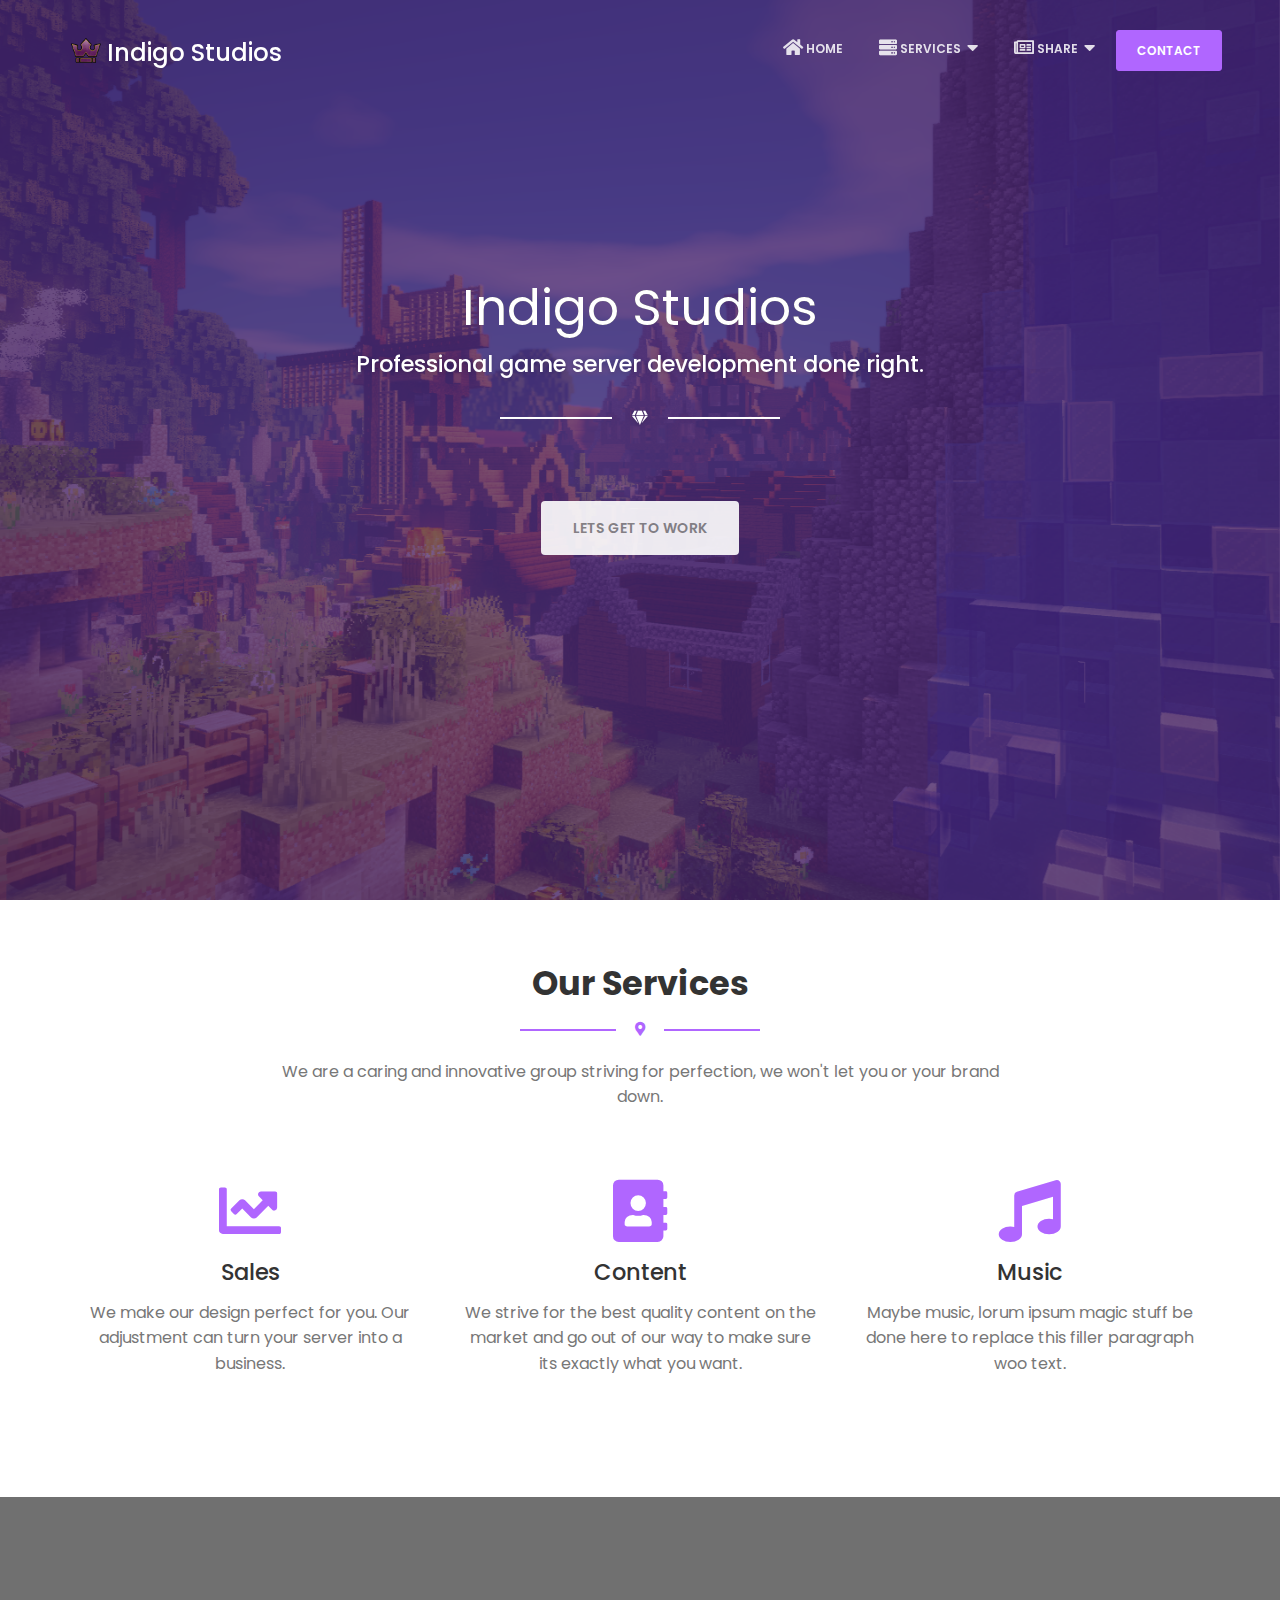
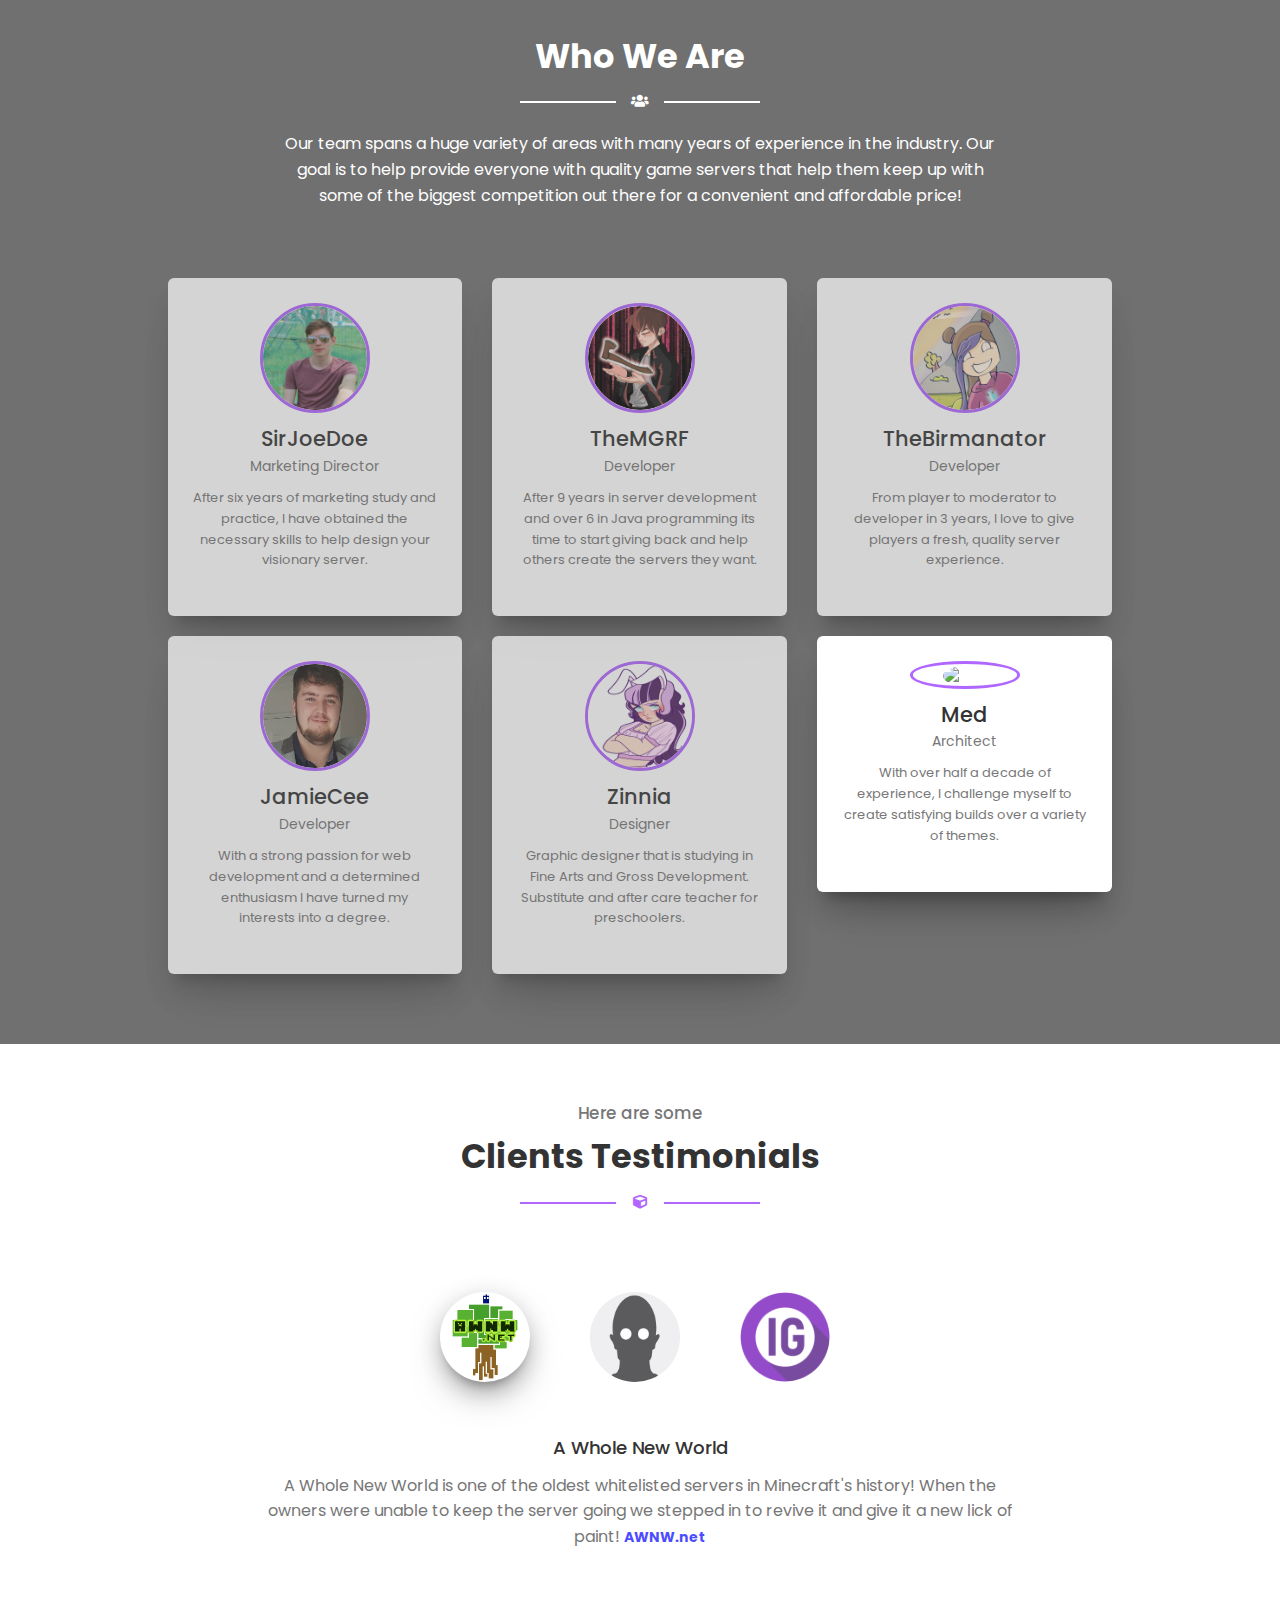
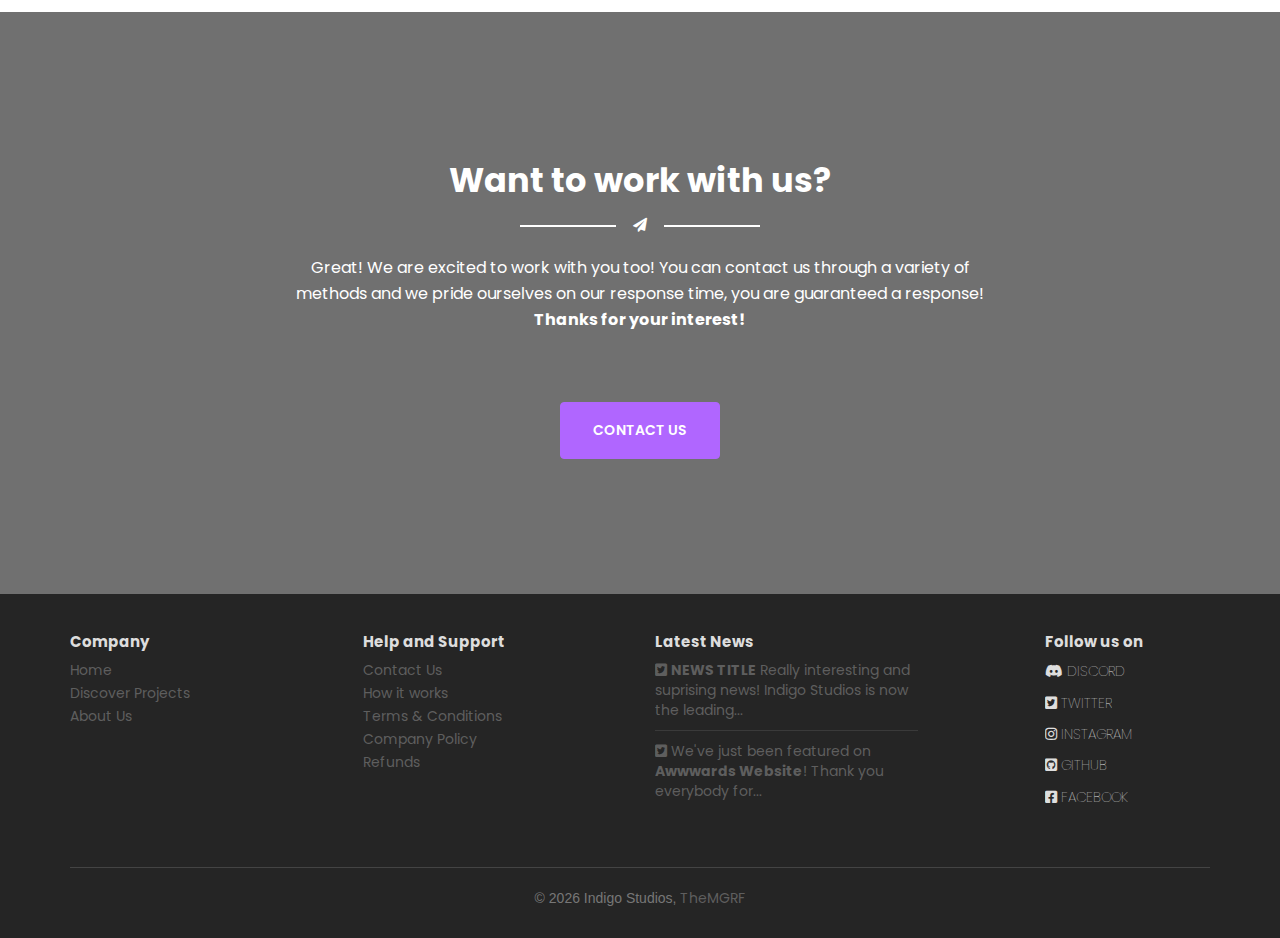
==== commit e60aab8b: "Add AWNW" ====
--- a/index.html
+++ b/index.html
@@ -323,21 +323,21 @@
                 <li class="active">
                     <a href="#testimonial1" role="tab" data-toggle="tab">
                         <div class="image-clients">
-                            <img alt="..." class="img-circle" src="assets/img/clients/dark.jpg"/>
+                            <img alt="AWNW" class="img-circle" src="assets/img/clients/awnw.png"/>
                         </div>
                     </a>
                 </li>
                 <li>
                     <a href="#testimonial2" role="tab" data-toggle="tab">
                         <div class="image-clients">
-                            <img alt="..." class="img-circle" src="assets/img/clients/indigo.png"/>
+                            <img alt="DarksCorner" class="img-circle" src="assets/img/clients/dark.jpg"/>
                         </div>
                     </a>
                 </li>
                 <li>
                     <a href="#testimonial3" role="tab" data-toggle="tab">
                         <div class="image-clients">
-                            <img alt="..." class="img-circle" src="https://minotar.net/avatar/Steve"/>
+                            <img alt="IndigoGames" class="img-circle" src="assets/img/clients/indigo.png"/>
                         </div>
                     </a>
                 </li>
@@ -346,21 +346,21 @@
 
             <div class="tab-content">
                 <div class="tab-pane active" id="testimonial1">
-                    <h4>DarkCorners</h4>
+                    <h4>A Whole New World</h4>
+                    <p class="description">
+                        A Whole New World is one of the oldest whitelisted servers in Minecraft's history! When the owners were unable to keep the server going we stepped in to revive it and give it a new lick of paint! <a href="https://www.awnw.net" target="_blank">AWNW.net</a>
+                    </p>
+                </div>
+                <div class="tab-pane" id="testimonial2">
+                    <h4>Dark Corners</h4>
                     <p class="description">
                         During the years between 2017 and 2018 we helped provide a stable and constantly growing and thriving community for DarksCorner on his Minecraft server <a href="http://store.darkscorner.net" target="_blank">DarksCorner</a>!
                     </p>
                 </div>
-                <div class="tab-pane" id="testimonial2">
+                <div class="tab-pane" id="testimonial3">
                     <h4>Indigo Games</h4>
                     <p class="description">
                         Our own server Indigo Games is a revolutionary Minecraft survival server featuring many modded style features using just plugins and resource packs! No mods required! <b>play.indigo.games</b>
-                    </p>
-                </div>
-                <div class="tab-pane" id="testimonial3">
-                    <h4>testimonial3</h4>
-                    <p class="description">
-                        Lorem ipsum dolor sit amet, consectetur adipiscing elit, sed do eiusmod tempor incididunt ut labore et dolore magna aliqua. Ut enim ad minim veniam, quis nostrud exercitation ullamco laboris nisi ut aliquip ex ea commodo consequat. Duis aute irure dolor in reprehenderit in voluptate velit esse cillum dolore eu fugiat nulla pariatur. Excepteur sint occaecat cupidatat non proident, sunt in culpa qui officia deserunt mollit anim id est laborum.
                     </p>
                 </div>
             </div>
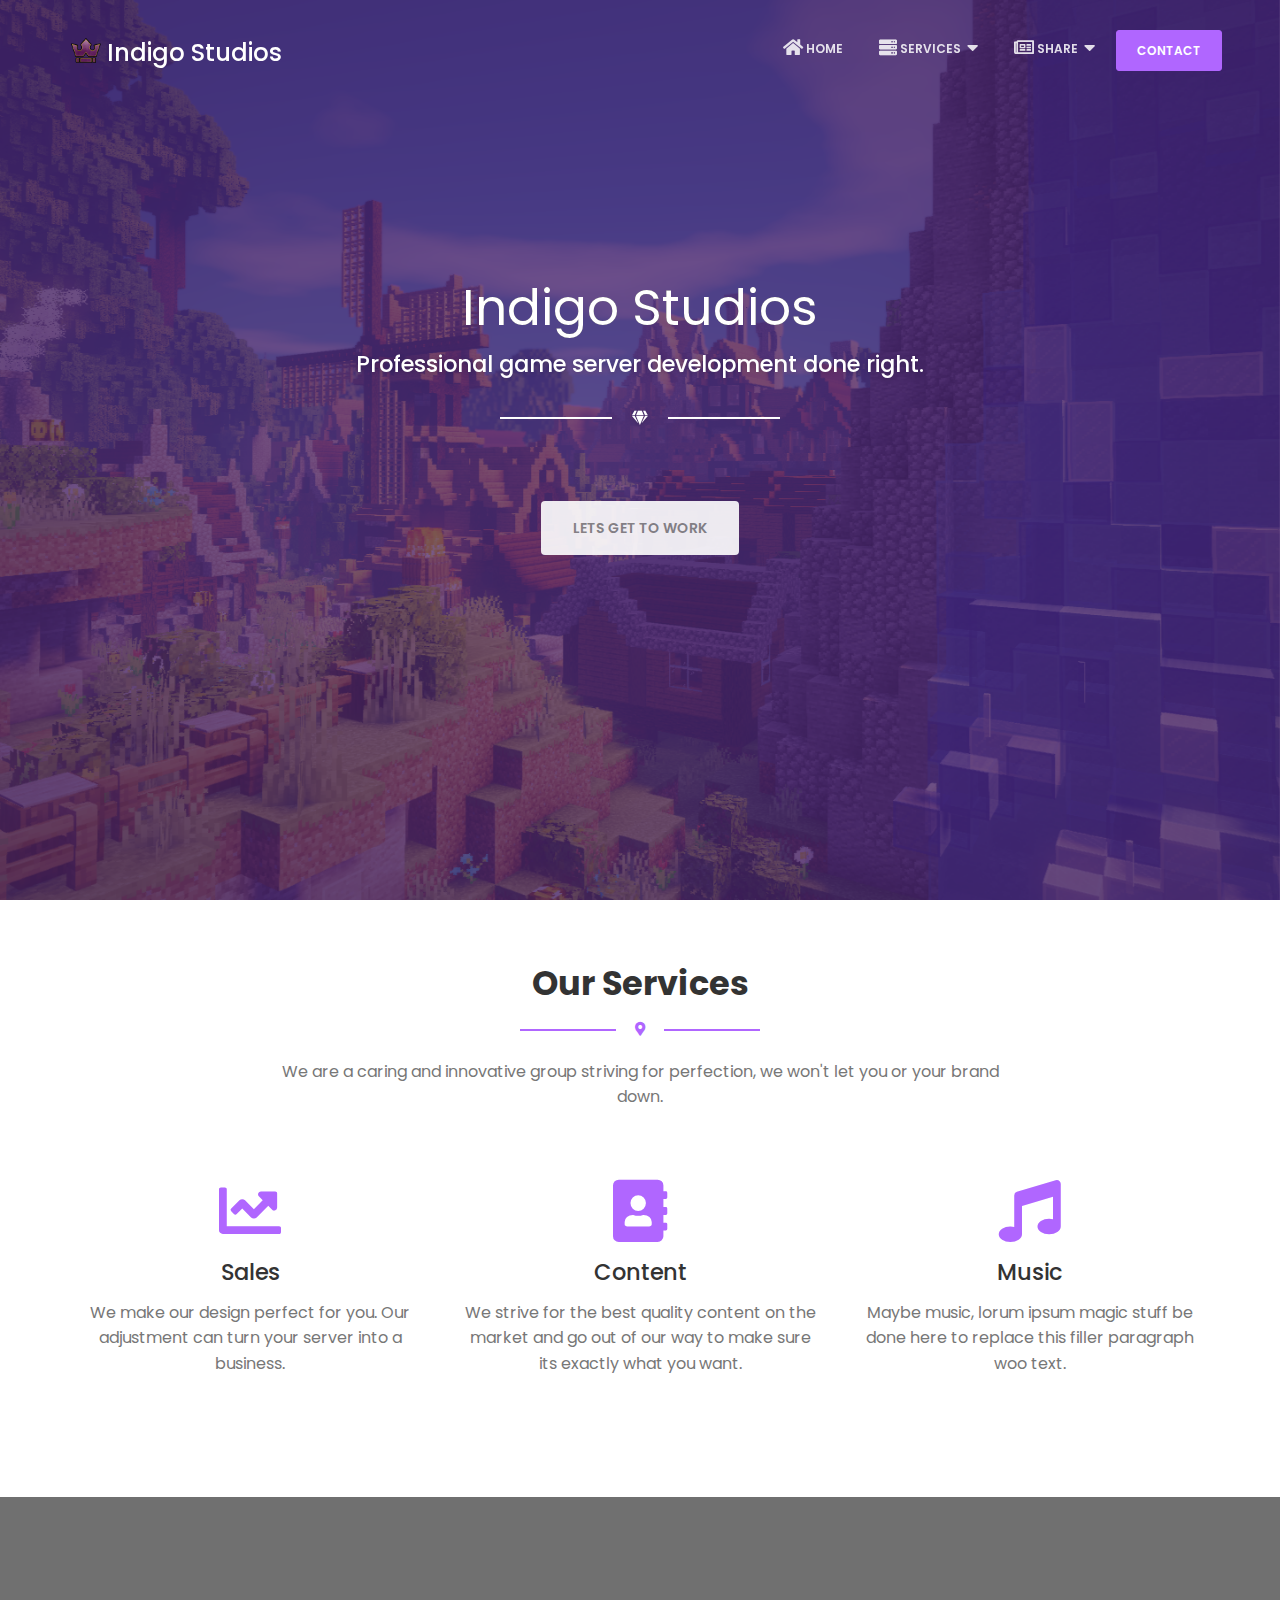
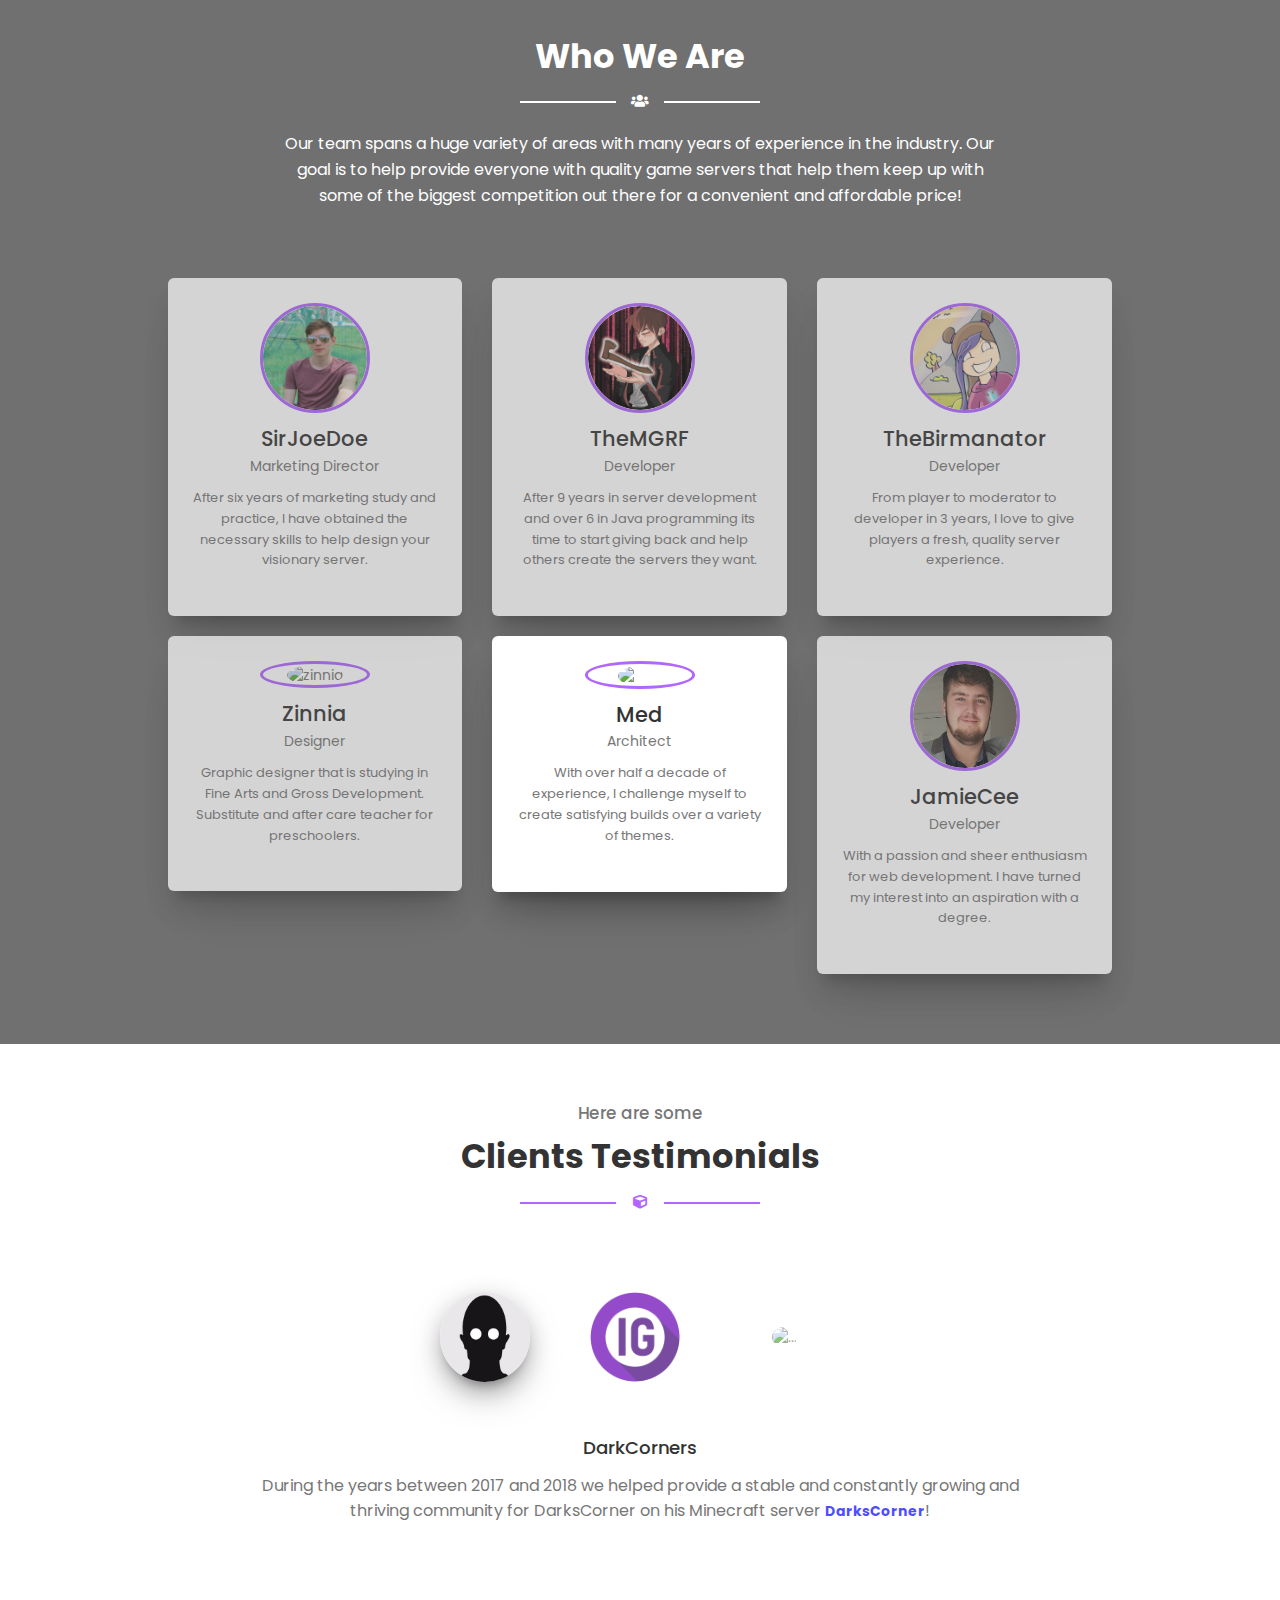
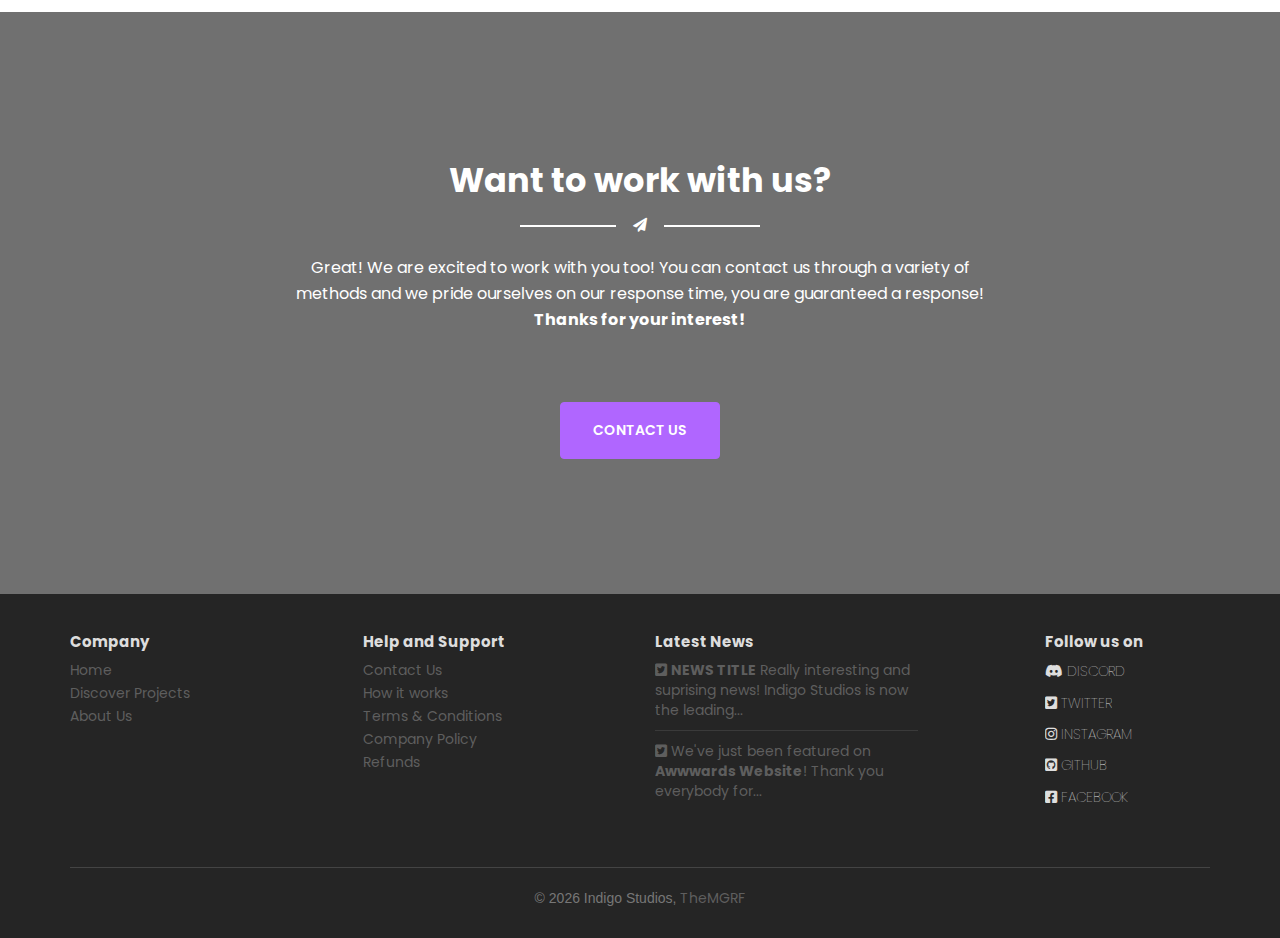
==== commit 9508e57d: "Update of drop down menu" ====
--- a/index.html
+++ b/index.html
@@ -44,7 +44,7 @@
 
     <!-- CSS -->
     <link href="https://stackpath.bootstrapcdn.com/bootstrap/3.3.2/css/bootstrap.min.css" rel="stylesheet">
-    <link href="assets/css/theme.css" rel="stylesheet"/>
+    <link href="assets/css/gaia.css" rel="stylesheet"/>
     <link href="assets/css/styles.css" rel="stylesheet"/>
 
     <!-- Fonts and icons -->
@@ -84,6 +84,9 @@
                             <li>
                                 <a href="#"><i class="fas fa-cubes"></i> Minecraft</a>
                             </li>
+							<li>
+                                <a href="#"><i class="fas fa-puzzle-piece"></i> FiveM (GTA V)</a>
+                            </li>
                             <li>
                                 <a href="#"><i class="fab fa-internet-explorer"></i> Websites</a>
                             </li>
@@ -206,7 +209,7 @@
                             <div class="col-md-10 col-md-offset-1">
                                 <div class="row">
                                     <div class="col-md-4">
-                                        <a href="https://twitter.com/SirJoeDoe" target="_blank">
+                                        <a href="https://twitter.com/SirJoeDoe">
                                             <div class="card card-member">
                                                 <div class="content">
                                                     <div class="avatar avatar-danger">
@@ -222,7 +225,7 @@
                                         </a>
                                     </div>
                                     <div class="col-md-4">
-                                        <a href="https://themgrf.me" target="_blank">
+                                        <a href="https://themgrf.me">
                                             <div class="card card-member">
                                                 <div class="content">
                                                     <div class="avatar avatar-danger">
@@ -238,7 +241,7 @@
                                         </a>
                                     </div>
                                     <div class="col-md-4">
-                                        <a href="https://birman.dev" target="_blank">
+                                        <a href="https://birman.dev">
                                             <div class="card card-member">
                                                 <div class="content">
                                                     <div class="avatar avatar-danger">
@@ -256,27 +259,11 @@
                                 </div>
                                 <div class="row">
                                     <div class="col-md-4">
-                                        <a href="http://jlcwd.me" target="_blank">
+                                        <a href="https://twitter.com/zsinnia">
                                             <div class="card card-member">
                                                 <div class="content">
                                                     <div class="avatar avatar-danger">
-                                                        <img alt="steve" class="img-circle" src="assets/img/faces/Jamie.png"/>
-                                                    </div>
-                                                    <div class="description">
-                                                        <h3 class="title">JamieCee</h3>
-                                                        <p class="small-text">Developer</p>
-                                                        <p class="description">With a strong passion for web development and a determined enthusiasm I have turned my interests into a degree.</p>
-                                                    </div>
-                                                </div>
-                                            </div>
-                                        </a>
-                                    </div>
-                                    <div class="col-md-4">
-                                        <a href="https://twitter.com/zsinnia" target="_blank">
-                                            <div class="card card-member">
-                                                <div class="content">
-                                                    <div class="avatar avatar-danger">
-                                                        <img alt="zinnia" class="img-circle" src="assets/img/faces/Zinnia.png"/>
+                                                        <img alt="zinnia" class="img-circle" src="https://minotar.net/avatar/zsinnia"/>
                                                     </div>
                                                     <div class="description">
                                                         <h3 class="title">Zinnia</h3>
@@ -301,6 +288,22 @@
                                             </div>
                                         </div>
                                     </div>
+                                    <div class="col-md-4">
+                                        <a href="http://jlcwd.me">
+                                            <div class="card card-member">
+                                                <div class="content">
+                                                    <div class="avatar avatar-danger">
+                                                        <img alt="steve" class="img-circle" src="assets/img/faces/Jamie.png"/>
+                                                    </div>
+                                                    <div class="description">
+                                                        <h3 class="title">JamieCee</h3>
+                                                        <p class="small-text">Developer</p>
+                                                        <p class="description">With a passion and sheer enthusiasm for web development. I have turned my interest into an aspiration with a degree.</p>
+                                                    </div>
+                                                </div>
+                                            </div>
+                                        </a>
+                                    </div>
                                 </div>
                             </div>
                         </div>
@@ -323,21 +326,21 @@
                 <li class="active">
                     <a href="#testimonial1" role="tab" data-toggle="tab">
                         <div class="image-clients">
-                            <img alt="AWNW" class="img-circle" src="assets/img/clients/awnw.png"/>
+                            <img alt="..." class="img-circle" src="assets/img/clients/dark.jpg"/>
                         </div>
                     </a>
                 </li>
                 <li>
                     <a href="#testimonial2" role="tab" data-toggle="tab">
                         <div class="image-clients">
-                            <img alt="DarksCorner" class="img-circle" src="assets/img/clients/dark.jpg"/>
+                            <img alt="..." class="img-circle" src="assets/img/clients/indigo.png"/>
                         </div>
                     </a>
                 </li>
                 <li>
                     <a href="#testimonial3" role="tab" data-toggle="tab">
                         <div class="image-clients">
-                            <img alt="IndigoGames" class="img-circle" src="assets/img/clients/indigo.png"/>
+                            <img alt="..." class="img-circle" src="https://minotar.net/avatar/Steve"/>
                         </div>
                     </a>
                 </li>
@@ -346,21 +349,21 @@
 
             <div class="tab-content">
                 <div class="tab-pane active" id="testimonial1">
-                    <h4>A Whole New World</h4>
-                    <p class="description">
-                        A Whole New World is one of the oldest whitelisted servers in Minecraft's history! When the owners were unable to keep the server going we stepped in to revive it and give it a new lick of paint! <a href="https://www.awnw.net" target="_blank">AWNW.net</a>
-                    </p>
-                </div>
-                <div class="tab-pane" id="testimonial2">
-                    <h4>Dark Corners</h4>
+                    <h4>DarkCorners</h4>
                     <p class="description">
                         During the years between 2017 and 2018 we helped provide a stable and constantly growing and thriving community for DarksCorner on his Minecraft server <a href="http://store.darkscorner.net" target="_blank">DarksCorner</a>!
                     </p>
                 </div>
-                <div class="tab-pane" id="testimonial3">
+                <div class="tab-pane" id="testimonial2">
                     <h4>Indigo Games</h4>
                     <p class="description">
                         Our own server Indigo Games is a revolutionary Minecraft survival server featuring many modded style features using just plugins and resource packs! No mods required! <b>play.indigo.games</b>
+                    </p>
+                </div>
+                <div class="tab-pane" id="testimonial3">
+                    <h4>testimonial3</h4>
+                    <p class="description">
+                        Lorem ipsum dolor sit amet, consectetur adipiscing elit, sed do eiusmod tempor incididunt ut labore et dolore magna aliqua. Ut enim ad minim veniam, quis nostrud exercitation ullamco laboris nisi ut aliquip ex ea commodo consequat. Duis aute irure dolor in reprehenderit in voluptate velit esse cillum dolore eu fugiat nulla pariatur. Excepteur sint occaecat cupidatat non proident, sunt in culpa qui officia deserunt mollit anim id est laborum.
                     </p>
                 </div>
             </div>
@@ -496,14 +499,14 @@
 
 </body>
 
-<!-- core js files -->
+<!--   core js files    -->
 <script src="https://code.jquery.com/jquery-3.4.1.min.js"></script>
 <script src="https://stackpath.bootstrapcdn.com/bootstrap/3.3.2/js/bootstrap.min.js"></script>
 
-<!-- js library for devices recognition -->
+<!--  js library for devices recognition -->
 <script type="text/javascript" src="assets/js/modernizr.js"></script>
 
-<!-- file where we handle the theme script -->
-<script type="text/javascript" src="assets/js/theme.js"></script>
+<!--   file where we handle all the script from the Gaia - Bootstrap Template   -->
+<script type="text/javascript" src="assets/js/gaia.js"></script>
 
 </html>
--- a/assets/css/gaia.css
+++ b/assets/css/gaia.css
@@ -0,0 +1,3748 @@
+/* =========================================================
+* Gaia Bootstrap Template - v1.0.1
+=========================================================
+
+* Product Page: https://www.creative-tim.com/product/gaia-bootstrap-template
+* Licensed under MIT (https://github.com/creativetimofficial/gaia-bootstrap-template/blob/master/LICENSE.md)
+* Copyright 2019 Creative Tim (http://www.creative-tim.com)
+
+* Coded by Creative Tim
+
+=========================================================
+
+* The above copyright notice and this permission notice shall be included in all copies or substantial portions of the Software. */
+
+/* Google fonts */
+@import url('https://fonts.googleapis.com/css?family=Montserrat&display=swap');
+@import url('https://fonts.googleapis.com/css?family=Poppins&display=swap');
+
+/*      light colors         */
+html {
+  font-size: 14px;
+  -ms-text-size-adjust: 100%;
+  -webkit-text-size-adjust: 100%;
+}
+
+body {
+  -moz-osx-font-smoothing: grayscale;
+  -webkit-font-smoothing: antialiased;
+  font-size: 100%;
+}
+@media (min-width: 58em) {
+  body {
+    font-size: 100%;
+  }
+}
+@media (min-width: 115em) {
+  body {
+    font-size: 110%;
+  }
+}
+@media (min-width: 125em) {
+  body {
+    font-size: 115%;
+  }
+}
+@media (min-width: 145em) {
+  body {
+    font-size: 120%;
+  }
+}
+@media all and (-ms-high-contrast: none), (-ms-high-contrast: active) {
+  body {
+    font-feature-settings: normal;
+    /* Internet Explorer fix */
+  }
+}
+
+h1,
+.h1,
+h2,
+.h2,
+h3,
+.h3,
+h4,
+.h4,
+h5,
+.h5,
+h6,
+.h6,
+.content-blog p {
+  -moz-osx-font-smoothing: grayscale;
+  -webkit-font-smoothing: antialiased;
+  font-family: "Poppins", "Times New Roman", serif;
+}
+h1 a,
+.h1 a,
+h2 a,
+.h2 a,
+h3 a,
+.h3 a,
+h4 a,
+.h4 a,
+h5 a,
+.h5 a,
+h6 a,
+.h6 a,
+.content-blog p a {
+  font-size: inherit;
+  font-family: "Cambo", "Times New Roman", serif;
+}
+
+.content-blog {
+  padding: 30px 0;
+}
+.content-blog p {
+  font-size: 18px;
+  margin-bottom: 30px;
+}
+
+h1, .h1 {
+  font-size: 3em;
+  line-height: 1.213483146em;
+  font-weight: bold;
+}
+
+h2, .h2 {
+  font-size: 2.4em;
+  line-height: 1.25;
+  margin: 0.4em 0;
+  font-weight: bold;
+}
+
+h3, .h3 {
+  font-size: 1.61em;
+  line-height: 1.05em;
+  margin-top: 15px;
+  margin-bottom: 15px;
+}
+
+h4, .h4 {
+  font-size: 1.3em;
+  line-height: 1.714285714em;
+}
+
+h5 {
+  font-size: 1.2em;
+}
+
+p {
+  font-size: 14px;
+  line-height: 1.6em;
+  font-weight: 400;
+  margin: 0 0 .75em;
+}
+
+p,
+label,
+.btn,
+.form-control,
+.title h5,
+.navbar,
+.brand,
+.btn-simple,
+a,
+.td-name,
+td,
+small,
+.media h5,
+.subtitle {
+  font-family: "Poppins", "Helvetica Neue", Helvetica, Arial, sans-serif;
+}
+
+a {
+  color: #777777;
+  opacity: .7;
+  font-size: 14px;
+}
+a:hover {
+  color: #777777;
+  opacity: 1;
+}
+
+.title {
+  text-align: center;
+  margin-bottom: 50px;
+}
+.title p {
+  color: #777777;
+}
+
+.title-modern {
+  font-family: "Poppins", "Helvetica Neue", Helvetica, Arial, sans-serif;
+  font-weight: 200;
+  text-shadow: 0px 0px 0px black !important;
+}
+
+.text-gray {
+  color: #777777;
+}
+
+.text-primary {
+  color: #c5a47e !important;
+}
+
+.text-info {
+  color: #00abc0 !important;
+}
+
+.text-success {
+  color: #7accb8 !important;
+}
+
+.text-warning {
+  color: #f88f58 !important;
+}
+
+.text-danger {
+  color: #b066ff !important;
+}
+
+.text-gold,
+.title-gold {
+  color: #c5a47e;
+}
+
+.quotes {
+  position: relative;
+  margin: 0 auto;
+}
+.quotes:before, .quotes:after {
+  position: absolute;
+  font-size: 40px;
+  font-family: sans-serif;
+  color: #777777;
+  line-height: 0;
+}
+.quotes:before {
+  content: "\201C";
+  left: 0;
+  top: 5px;
+}
+.quotes:after {
+  content: "\201D";
+  right: 0;
+  bottom: -10px;
+}
+
+.separator {
+  color: #c5a47e;
+  margin: 0 auto 20px;
+  max-width: 240px;
+  text-align: center;
+  position: relative;
+}
+.separator:before, .separator:after {
+  display: block;
+  width: 40%;
+  content: " ";
+  margin-top: 10px;
+  border: 1px solid #c5a47e;
+}
+.separator:before {
+  float: left;
+}
+.separator:after {
+  float: right;
+}
+
+.separator-danger {
+  color: #b066ff;
+}
+.separator-danger:before, .separator-danger:after {
+  border-color: #b066ff;
+}
+
+p.description {
+  font-size: 16px;
+  color: #777777;
+}
+
+a:hover, a:focus {
+  text-decoration: none;
+}
+
+a:focus, a:active,
+button::-moz-focus-inner,
+input[type="reset"]::-moz-focus-inner,
+input[type="button"]::-moz-focus-inner,
+input[type="submit"]::-moz-focus-inner,
+select::-moz-focus-inner,
+input[type="file"] > input[type="button"]::-moz-focus-inner {
+  outline: 0;
+}
+
+.ui-slider-handle:focus,
+.navbar-toggle {
+  outline: 0 !important;
+}
+
+/*           Animations              */
+.form-control,
+.input-group-addon,
+.tagsinput,
+.navbar,
+.navbar .alert {
+  -webkit-transition: all 300ms linear;
+  -moz-transition: all 300ms linear;
+  -o-transition: all 300ms linear;
+  -ms-transition: all 300ms linear;
+  transition: all 300ms linear;
+}
+
+.tagsinput .tag,
+.tagsinput-remove-link,
+.filter,
+.btn-hover,
+[data-toggle="collapse"] i,
+body > .navbar-collapse a {
+  -webkit-transition: all 150ms linear;
+  -moz-transition: all 150ms linear;
+  -o-transition: all 150ms linear;
+  -ms-transition: all 150ms linear;
+  transition: all 150ms linear;
+}
+
+.btn-morphing .fa,
+.btn-morphing .circle,
+.gsdk-collapse {
+  -webkit-transition: all 370ms linear;
+  -moz-transition: all 370ms linear;
+  -o-transition: all 370ms linear;
+  -ms-transition: all 370ms linear;
+  transition: all 370ms linear;
+}
+
+.fa {
+  width: 18px;
+  text-align: center;
+}
+
+.margin-top {
+  margin-top: 50px;
+}
+
+.better-browser {
+  max-width: 700px;
+  margin: 200px auto;
+  text-align: center;
+}
+
+.better-browser div {
+  margin-bottom: 10px;
+}
+
+.info-icon {
+  text-align: center;
+}
+.info-icon .icon {
+  font-size: 62px;
+  line-height: 66px;
+  color: #c5a47e;
+  margin-bottom: 10px;
+}
+.info-icon .description {
+  margin-top: 15px;
+  color: #777777;
+}
+
+.avatar {
+  border: 3px solid #c5a47e;
+  border-radius: 50%;
+  overflow: hidden;
+  max-width: 110px;
+  margin: 0 auto;
+}
+.avatar img {
+  width: 100%;
+  height: auto;
+}
+
+.avatar-danger {
+  border-color: #b066ff;
+}
+
+*::selection {
+  background: #b066ff;
+  color: #FFFFFF;
+}
+
+.form-control {
+  margin-bottom: 1.875em;
+}
+
+@-webkit-keyframes zoomOut {
+  0% {
+    opacity: 1;
+  }
+  50% {
+    opacity: 0;
+    -webkit-transform: scale3d(0.3, 0.3, 0.3);
+    transform: scale3d(0.3, 0.3, 0.3);
+  }
+  100% {
+    opacity: 0;
+  }
+}
+@keyframes zoomOut {
+  0% {
+    opacity: 1;
+  }
+  50% {
+    opacity: 0;
+    -webkit-transform: scale3d(0.3, 0.3, 0.3);
+    transform: scale3d(0.3, 0.3, 0.3);
+  }
+  100% {
+    opacity: 0;
+  }
+}
+.zoomOut {
+  -webkit-animation-name: zoomOut;
+  animation-name: zoomOut;
+}
+
+.loading {
+  position: fixed;
+  top: 0;
+  width: 100%;
+  height: 100%;
+  background: white;
+  z-index: 1032;
+  opacity: 1;
+  transition: opacity 0.5s cubic-bezier(0.7, 0, 0.3, 1);
+}
+.loading.hide {
+  display: none;
+}
+.loading .loading-container {
+  z-index: 1033;
+  display: block;
+  position: relative;
+  text-align: center;
+  top: 50%;
+  left: 50%;
+  -webkit-transform: translate(-50%, -50%);
+  -moz-transform: translate(-50%, -50%);
+  -o-transform: translate(-50%, -50%);
+  -ms-transform: translate(-50%, -50%);
+  transform: translate(-50%, -50%);
+}
+.loading .loading-container .loader {
+  width: 40px;
+}
+.loading .loading-container p {
+  font-size: 30px;
+  margin-bottom: 30px;
+}
+
+/* BUTTONS */
+.btn-black i {
+  position: absolute;
+  top: 14px;
+  right: 0.25em;
+  opacity: 0;
+}
+.btn-black:hover i, .btn-black:focus i {
+  right: 26px;
+  opacity: 1;
+}
+
+/* BUTTONS */
+.form-control {
+  border-color: #d0cdbc;
+}
+.form-control:focus {
+  border-color: #777777;
+}
+
+a,
+.list-logos a img:first-child,
+.section-clients-3 #clients-carousel li img:first-child,
+.project-content .icon-close i, .nav-text > li.active a {
+  -webkit-transition: all 150ms linear;
+  -moz-transition: all 150ms linear;
+  -o-transition: all 150ms linear;
+  -ms-transition: all 150ms linear;
+  transition: all 150ms linear;
+}
+
+.btn,
+.btn-black i,
+.form-control::-webkit-placeholder {
+  -webkit-transition: all 150ms ease-out;
+  -moz-transition: all 150ms ease-out;
+  -o-transition: all 150ms ease-out;
+  -ms-transition: all 150ms ease-out;
+  transition: all 150ms ease-out;
+}
+
+/*   end animation   */
+.body-layer {
+  position: absolute;
+  width: 100%;
+  height: 100%;
+  bottom: 0;
+  z-index: 1030;
+  background-color: rgba(0, 0, 0, 0.1);
+  visibility: hidden;
+  transition: all .1s ease;
+}
+.body-layer .open {
+  visibility: visible;
+}
+
+.card .icon {
+  font-size: 75px;
+  line-height: 75px;
+}
+.card .icon ~ h3 {
+  margin-top: 5px;
+  margin-bottom: 0px;
+}
+
+.btn,
+.navbar .navbar-nav > li > a.btn {
+  border-width: 1px;
+  background-color: transparent;
+  font-weight: 600;
+  border-radius: 3px;
+  font-size: 12px;
+  line-height: 1.6em;
+  opacity: 0.8;
+  filter: alpha(opacity=80);
+  padding: 10px 20px;
+  border-color: #888888;
+  color: #888888;
+  text-transform: uppercase;
+}
+.btn:hover, .btn:focus, .btn:active, .btn.active, .open > .btn.dropdown-toggle,
+.navbar .navbar-nav > li > a.btn:hover,
+.navbar .navbar-nav > li > a.btn:focus,
+.navbar .navbar-nav > li > a.btn:active,
+.navbar .navbar-nav > li > a.btn.active, .open >
+.navbar .navbar-nav > li > a.btn.dropdown-toggle {
+  background-color: transparent;
+  color: #777777;
+  border-color: #777777;
+}
+.btn:disabled, .btn[disabled], .btn.disabled,
+.navbar .navbar-nav > li > a.btn:disabled,
+.navbar .navbar-nav > li > a.btn[disabled],
+.navbar .navbar-nav > li > a.btn.disabled {
+  background-color: transparent;
+  border-color: #888888;
+}
+.btn.btn-fill,
+.navbar .navbar-nav > li > a.btn.btn-fill {
+  color: #FFFFFF;
+  background-color: #888888;
+  opacity: 1;
+  filter: alpha(opacity=100);
+}
+.btn.btn-fill:hover, .btn.btn-fill:focus, .btn.btn-fill:active, .btn.btn-fill.active, .open > .btn.btn-fill.dropdown-toggle,
+.navbar .navbar-nav > li > a.btn.btn-fill:hover,
+.navbar .navbar-nav > li > a.btn.btn-fill:focus,
+.navbar .navbar-nav > li > a.btn.btn-fill:active,
+.navbar .navbar-nav > li > a.btn.btn-fill.active, .open >
+.navbar .navbar-nav > li > a.btn.btn-fill.dropdown-toggle {
+  background-color: #777777;
+  color: #FFFFFF;
+}
+.btn.btn-fill .caret,
+.navbar .navbar-nav > li > a.btn.btn-fill .caret {
+  border-top-color: #FFFFFF;
+}
+.btn .caret,
+.navbar .navbar-nav > li > a.btn .caret {
+  border-top-color: #888888;
+}
+.btn:hover, .btn:focus,
+.navbar .navbar-nav > li > a.btn:hover,
+.navbar .navbar-nav > li > a.btn:focus {
+  opacity: 1;
+  filter: alpha(opacity=100);
+  outline: 0 !important;
+}
+.btn:active, .btn.active, .open > .btn.dropdown-toggle,
+.navbar .navbar-nav > li > a.btn:active,
+.navbar .navbar-nav > li > a.btn.active, .open >
+.navbar .navbar-nav > li > a.btn.dropdown-toggle {
+  -webkit-box-shadow: none;
+  box-shadow: none;
+  outline: 0 !important;
+}
+.btn.btn-icon,
+.navbar .navbar-nav > li > a.btn.btn-icon {
+  padding: 10px;
+}
+
+.btn-danger,
+.navbar .navbar-nav > li > a.btn-danger {
+  border-color: #b066ff;
+  color: #b066ff;
+}
+.btn-danger:hover, .btn-danger:focus, .btn-danger:active, .btn-danger.active, .open > .btn-danger.dropdown-toggle,
+.navbar .navbar-nav > li > a.btn-danger:hover,
+.navbar .navbar-nav > li > a.btn-danger:focus,
+.navbar .navbar-nav > li > a.btn-danger:active,
+.navbar .navbar-nav > li > a.btn-danger.active, .open >
+.navbar .navbar-nav > li > a.btn-danger.dropdown-toggle {
+  background-color: transparent;
+  color: #9633ff;
+  border-color: #9633ff;
+}
+.btn-danger:disabled, .btn-danger[disabled], .btn-danger.disabled,
+.navbar .navbar-nav > li > a.btn-danger:disabled,
+.navbar .navbar-nav > li > a.btn-danger[disabled],
+.navbar .navbar-nav > li > a.btn-danger.disabled {
+  background-color: transparent;
+  border-color: #b066ff;
+}
+.btn-danger.btn-fill,
+.navbar .navbar-nav > li > a.btn-danger.btn-fill {
+  color: #FFFFFF;
+  background-color: #b066ff;
+  opacity: 1;
+  filter: alpha(opacity=100);
+}
+.btn-danger.btn-fill:hover, .btn-danger.btn-fill:focus, .btn-danger.btn-fill:active, .btn-danger.btn-fill.active, .open > .btn-danger.btn-fill.dropdown-toggle,
+.navbar .navbar-nav > li > a.btn-danger.btn-fill:hover,
+.navbar .navbar-nav > li > a.btn-danger.btn-fill:focus,
+.navbar .navbar-nav > li > a.btn-danger.btn-fill:active,
+.navbar .navbar-nav > li > a.btn-danger.btn-fill.active, .open >
+.navbar .navbar-nav > li > a.btn-danger.btn-fill.dropdown-toggle {
+  background-color: #9633ff;
+  color: #FFFFFF;
+}
+.btn-danger.btn-fill .caret,
+.navbar .navbar-nav > li > a.btn-danger.btn-fill .caret {
+  border-top-color: #FFFFFF;
+}
+.btn-danger .caret,
+.navbar .navbar-nav > li > a.btn-danger .caret {
+  border-top-color: #b066ff;
+}
+
+.btn-black,
+.navbar .navbar-nav > li > a.btn-black {
+  border-color: #333333;
+  color: #333333;
+}
+.btn-black:hover, .btn-black:focus, .btn-black:active, .btn-black.active, .open > .btn-black.dropdown-toggle,
+.navbar .navbar-nav > li > a.btn-black:hover,
+.navbar .navbar-nav > li > a.btn-black:focus,
+.navbar .navbar-nav > li > a.btn-black:active,
+.navbar .navbar-nav > li > a.btn-black.active, .open >
+.navbar .navbar-nav > li > a.btn-black.dropdown-toggle {
+  background-color: transparent;
+  color: #393b3d;
+  border-color: #393b3d;
+}
+.btn-black:disabled, .btn-black[disabled], .btn-black.disabled,
+.navbar .navbar-nav > li > a.btn-black:disabled,
+.navbar .navbar-nav > li > a.btn-black[disabled],
+.navbar .navbar-nav > li > a.btn-black.disabled {
+  background-color: transparent;
+  border-color: #333333;
+}
+.btn-black.btn-fill,
+.navbar .navbar-nav > li > a.btn-black.btn-fill {
+  color: #FFFFFF;
+  background-color: #333333;
+  opacity: 1;
+  filter: alpha(opacity=100);
+}
+.btn-black.btn-fill:hover, .btn-black.btn-fill:focus, .btn-black.btn-fill:active, .btn-black.btn-fill.active, .open > .btn-black.btn-fill.dropdown-toggle,
+.navbar .navbar-nav > li > a.btn-black.btn-fill:hover,
+.navbar .navbar-nav > li > a.btn-black.btn-fill:focus,
+.navbar .navbar-nav > li > a.btn-black.btn-fill:active,
+.navbar .navbar-nav > li > a.btn-black.btn-fill.active, .open >
+.navbar .navbar-nav > li > a.btn-black.btn-fill.dropdown-toggle {
+  background-color: #393b3d;
+  color: #FFFFFF;
+}
+.btn-black.btn-fill .caret,
+.navbar .navbar-nav > li > a.btn-black.btn-fill .caret {
+  border-top-color: #FFFFFF;
+}
+.btn-black .caret,
+.navbar .navbar-nav > li > a.btn-black .caret {
+  border-top-color: #333333;
+}
+
+.btn-white,
+.navbar .navbar-nav > li > a.btn-white {
+  border-color: #FFFFFF;
+  color: #FFFFFF;
+  opacity: .9;
+}
+.btn-white:hover, .btn-white:focus, .btn-white:active, .btn-white.active, .open > .btn-white.dropdown-toggle,
+.navbar .navbar-nav > li > a.btn-white:hover,
+.navbar .navbar-nav > li > a.btn-white:focus,
+.navbar .navbar-nav > li > a.btn-white:active,
+.navbar .navbar-nav > li > a.btn-white.active, .open >
+.navbar .navbar-nav > li > a.btn-white.dropdown-toggle {
+  background-color: transparent;
+  color: #FFFFFF;
+  border-color: #FFFFFF;
+}
+.btn-white:disabled, .btn-white[disabled], .btn-white.disabled,
+.navbar .navbar-nav > li > a.btn-white:disabled,
+.navbar .navbar-nav > li > a.btn-white[disabled],
+.navbar .navbar-nav > li > a.btn-white.disabled {
+  background-color: transparent;
+  border-color: #FFFFFF;
+}
+.btn-white.btn-fill,
+.navbar .navbar-nav > li > a.btn-white.btn-fill {
+  color: #FFFFFF;
+  background-color: #FFFFFF;
+  opacity: 1;
+  filter: alpha(opacity=100);
+}
+.btn-white.btn-fill:hover, .btn-white.btn-fill:focus, .btn-white.btn-fill:active, .btn-white.btn-fill.active, .open > .btn-white.btn-fill.dropdown-toggle,
+.navbar .navbar-nav > li > a.btn-white.btn-fill:hover,
+.navbar .navbar-nav > li > a.btn-white.btn-fill:focus,
+.navbar .navbar-nav > li > a.btn-white.btn-fill:active,
+.navbar .navbar-nav > li > a.btn-white.btn-fill.active, .open >
+.navbar .navbar-nav > li > a.btn-white.btn-fill.dropdown-toggle {
+  background-color: #FFFFFF;
+  color: #FFFFFF;
+}
+.btn-white.btn-fill .caret,
+.navbar .navbar-nav > li > a.btn-white.btn-fill .caret {
+  border-top-color: #FFFFFF;
+}
+.btn-white .caret,
+.navbar .navbar-nav > li > a.btn-white .caret {
+  border-top-color: #FFFFFF;
+}
+.btn-white:active, .btn-white.active, .open > .btn-white.dropdown-toggle,
+.navbar .navbar-nav > li > a.btn-white:active,
+.navbar .navbar-nav > li > a.btn-white.active, .open >
+.navbar .navbar-nav > li > a.btn-white.dropdown-toggle {
+  background-color: #FFFFFF;
+  color: #888888;
+}
+.btn-white.btn-fill,
+.navbar .navbar-nav > li > a.btn-white.btn-fill {
+  color: #888888;
+  opacity: .9;
+}
+.btn-white.btn-fill:hover, .btn-white.btn-fill:focus,
+.navbar .navbar-nav > li > a.btn-white.btn-fill:hover,
+.navbar .navbar-nav > li > a.btn-white.btn-fill:focus {
+  color: #888888;
+  opacity: 1;
+}
+.btn-white.btn-simple:active, .btn-white.btn-simple.active,
+.navbar .navbar-nav > li > a.btn-white.btn-simple:active,
+.navbar .navbar-nav > li > a.btn-white.btn-simple.active {
+  background-color: transparent;
+}
+
+.btn:disabled, .btn[disabled], .btn.disabled {
+  opacity: 0.5;
+  filter: alpha(opacity=50);
+}
+
+.btn-round {
+  border-width: 1px;
+  border-radius: 30px !important;
+  padding: 10px 20px;
+}
+.btn-round.btn-icon {
+  padding: 10px;
+}
+
+.btn-simple {
+  border: 0;
+  font-size: 14px;
+  padding: 10px 20px;
+}
+.btn-simple.btn-icon {
+  padding: 10px;
+}
+
+.btn-lg {
+  font-size: 14px;
+  border-radius: 4px;
+  padding: 16px 32px;
+}
+.btn-lg.btn-round {
+  padding: 17px 32px;
+}
+.btn-lg.btn-simple {
+  padding: 18px 32px;
+}
+
+.btn-sm {
+  font-size: 12px;
+  border-radius: 3px;
+  padding: 5px 10px;
+}
+.btn-sm.btn-round {
+  padding: 6px 10px;
+}
+.btn-sm.btn-simple {
+  padding: 7px 10px;
+}
+
+.btn-xs {
+  font-size: 10px;
+  border-radius: 3px;
+  padding: 5px 10px;
+}
+.btn-xs.btn-round {
+  padding: 6px 10px;
+}
+.btn-xs.btn-simple {
+  padding: 7px 10px;
+}
+
+.btn-wd {
+  min-width: 140px;
+}
+
+.form-control::-moz-placeholder {
+  color: #DDDDDD;
+  opacity: 1;
+  filter: alpha(opacity=100);
+  -webkit-font-smoothing: antialiased;
+}
+
+.form-control:-moz-placeholder {
+  color: #DDDDDD;
+  opacity: 1;
+  filter: alpha(opacity=100);
+  -webkit-font-smoothing: antialiased;
+}
+
+.form-control::-webkit-input-placeholder {
+  color: #DDDDDD;
+  opacity: 1;
+  filter: alpha(opacity=100);
+  -webkit-font-smoothing: antialiased;
+}
+
+.form-control:-ms-input-placeholder {
+  color: #DDDDDD;
+  opacity: 1;
+  filter: alpha(opacity=100);
+  -webkit-font-smoothing: antialiased;
+}
+
+.form-control {
+  background-color: #FFFFFF;
+  border: 1px solid #E3E3E3;
+  border-radius: 4px;
+  color: #444444;
+  padding: 10px 10px;
+  height: 40px;
+  -webkit-box-shadow: none;
+  box-shadow: none;
+}
+.form-control:focus {
+  background-color: #FFFFFF;
+  border: 1px solid #777777;
+  -webkit-box-shadow: none;
+  box-shadow: none;
+  outline: 0 !important;
+}
+.has-success .form-control, .has-error .form-control, .has-success .form-control:focus, .has-error .form-control:focus {
+  border-color: #E3E3E3;
+  -webkit-box-shadow: none;
+  box-shadow: none;
+}
+.has-success .form-control {
+  color: #7accb8;
+}
+.has-success .form-control:focus {
+  border-color: #7accb8;
+}
+.has-error .form-control {
+  color: #b066ff;
+}
+.has-error .form-control:focus {
+  border-color: #b066ff;
+}
+.form-control + .form-control-feedback {
+  border-radius: 6px;
+  font-size: 14px;
+  margin-top: -7px;
+  position: absolute;
+  right: 10px;
+  top: 50%;
+  vertical-align: middle;
+}
+.open .form-control {
+  border-radius: 4px 4px 0 0;
+  border-bottom-color: transparent;
+}
+
+.input-lg {
+  height: 55px;
+  padding: 16px 32px;
+}
+
+.has-error .form-control-feedback {
+  color: #b066ff;
+}
+
+.has-success .form-control-feedback {
+  color: #7accb8;
+}
+
+.input-group-addon {
+  background-color: #FFFFFF;
+  border: 1px solid #E3E3E3;
+  border-radius: 4px;
+}
+.has-success .input-group-addon, .has-error .input-group-addon {
+  background-color: #FFFFFF;
+  border: 1px solid #E3E3E3;
+}
+.has-error .form-control:focus + .input-group-addon {
+  border-color: #b066ff;
+  color: #b066ff;
+}
+.has-success .form-control:focus + .input-group-addon {
+  border-color: #7accb8;
+  color: #7accb8;
+}
+.form-control:focus + .input-group-addon, .form-control:focus ~ .input-group-addon {
+  background-color: #FFFFFF;
+  border-color: #777777;
+}
+
+.input-group .form-control:first-child, .input-group-addon:first-child, .input-group-btn:first-child > .btn, .input-group-btn:first-child > .dropdown-toggle, .input-group-btn:last-child > .btn:not(:last-child):not(.dropdown-toggle) {
+  border-right: 0 none;
+}
+
+.input-group .form-control:last-child, .input-group-addon:last-child, .input-group-btn:last-child > .btn, .input-group-btn:last-child > .dropdown-toggle, .input-group-btn:first-child > .btn:not(:first-child) {
+  border-left: 0 none;
+}
+
+.form-control[disabled], .form-control[readonly], fieldset[disabled] .form-control {
+  background-color: #E3E3E3;
+  color: #888888;
+  cursor: not-allowed;
+}
+
+.form-control-plain {
+  border-top: none;
+  border-left: none;
+  border-right: none;
+  border-radius: 0;
+  padding: 8px 0;
+  font-size: 16px;
+  background-color: transparent;
+  border-color: #E3E3E3;
+  resize: vertical;
+}
+.form-control-plain:focus {
+  background-color: transparent;
+  border: 0;
+  border-bottom: 1px solid #777;
+}
+
+.form-control:focus::-webkit-input-placeholder {
+  color: rgba(119, 119, 119, 0.3);
+}
+
+.section {
+  padding: 50px 0;
+  position: relative;
+  background-color: #FFFFFF;
+}
+
+.section-gray {
+  background-color: #EEEEEE;
+  padding: 70px 0;
+}
+
+.section-white {
+  background-color: #FFFFFF;
+}
+
+.section {
+  position: relative;
+}
+.section .title-area {
+  max-width: 760px;
+  margin: 0 auto 70px;
+  display: block;
+  padding: 0 15px;
+  text-align: center;
+}
+.section .title-area .description {
+  font-size: 16px;
+  color: #777777;
+}
+.section [class*="col-"] .title-area {
+  padding: 0;
+}
+.section .text-area {
+  padding: 4.375em 0;
+  position: relative;
+  z-index: 3;
+  display: block;
+}
+.section .text-area .description,
+.section .text-area .description p {
+  font-size: 16px;
+  color: #777777;
+}
+.section .parallax,
+.section .static-image {
+  width: 100%;
+  height: 100vh;
+  overflow: hidden;
+  display: block;
+  position: relative;
+}
+.section .parallax > img,
+.section .parallax .filter > img,
+.section .static-image > img,
+.section .static-image .filter > img {
+  min-width: 100%;
+  min-height: 100%;
+  width: auto;
+  height: auto;
+  position: relative;
+  z-index: 1;
+}
+.section .parallax-small {
+  height: 65vh;
+}
+.section .responsive-background {
+  position: relative;
+  background-color: #c5a47e;
+  padding: 0;
+  z-index: 1;
+  background-size: cover;
+  background-position: center center;
+  background-repeat: no-repeat;
+  height: 80vh;
+}
+.section .nav > li {
+  display: inline-block;
+}
+
+.section-contact-form {
+  padding-top: 110px;
+}
+.section-contact-form .title-area {
+  margin-bottom: 15px;
+}
+.section-contact-form .social-buttons {
+  padding: 20px 0 40px;
+  margin-top: 0;
+  border: none;
+}
+
+.gradient-image {
+  position: relative;
+  width: 100%;
+  height: 100%;
+  z-index: 2;
+}
+.gradient-image:after {
+  position: absolute;
+  z-index: 3;
+  top: 0;
+  left: 0;
+  width: 100%;
+  height: 300px;
+  content: '';
+  background: -moz-linear-gradient(top, white 0%, rgba(255, 255, 255, 0.95) 22%, rgba(255, 255, 255, 0.9) 30%, rgba(255, 255, 255, 0.7) 65%, rgba(255, 255, 255, 0) 100%);
+  /* FF3.6+ */
+  background: -webkit-gradient(linear, left top, left bottom, color-stop(0%, white), color-stop(22%, rgba(255, 255, 255, 0.95)), color-stop(30%, rgba(255, 255, 255, 0.9)), color-stop(65%, rgba(255, 255, 255, 0.7)), color-stop(100%, rgba(255, 255, 255, 0)));
+  /* Chrome,Safari4+ */
+  background: -webkit-linear-gradient(top, white 0%, rgba(255, 255, 255, 0.95) 22%, rgba(255, 255, 255, 0.9) 30%, rgba(255, 255, 255, 0.7) 65%, rgba(255, 255, 255, 0) 100%);
+  /* Chrome10+,Safari5.1+ */
+  background: -o-linear-gradient(top, white 0%, rgba(255, 255, 255, 0.95) 22%, rgba(255, 255, 255, 0.9) 30%, rgba(255, 255, 255, 0.7) 65%, rgba(255, 255, 255, 0) 100%);
+  /* Opera 11.10+ */
+  background: -ms-linear-gradient(top, white 0%, rgba(255, 255, 255, 0.95) 22%, rgba(255, 255, 255, 0.9) 30%, rgba(255, 255, 255, 0.7) 65%, rgba(255, 255, 255, 0) 100%);
+  /* IE10+ */
+  background: linear-gradient(to bottom, white 0%, rgba(255, 255, 255, 0.95) 22%, rgba(255, 255, 255, 0.9) 30%, rgba(255, 255, 255, 0.7) 65%, rgba(255, 255, 255, 0) 100%);
+  /* W3C */
+  filter: progid:DXImageTransform.Microsoft.gradient( startColorstr='#ffffff', endColorstr='#00ffffff',GradientType=0 );
+  /* IE6-9 */
+}
+
+.section-our-team .text-area {
+  padding-bottom: 0;
+}
+
+.filter {
+  position: relative;
+  height: 100%;
+  color: #FFFFFF;
+}
+.filter:before {
+  position: absolute;
+  left: 0;
+  top: 0;
+  width: 100%;
+  height: 100%;
+  display: block;
+  z-index: 3;
+  content: "";
+  opacity: .7;
+  background: #333;
+}
+.filter .title-area .description {
+  color: #FFFFFF;
+}
+.filter .separator {
+  color: #FFFFFF;
+}
+.filter .separator:before, .filter .separator:after {
+  border-color: #FFFFFF;
+}
+.filter.filter-color-black:before {
+  background: #333;
+}
+.filter.filter-color-gold:before {
+  background: #bd986c;
+}
+.filter.filter-color-green:before {
+  background: #55bea4;
+}
+.filter.filter-color-blue:before {
+  background: #008b9c;
+}
+.filter.filter-color-purple:before {
+  background: #50236F;
+}
+.filter.filter-color-red:before {
+  background: #de6168;
+}
+.filter.filter-gradient-black:before {
+  background: #1f1c2c;
+  /* Old browsers */
+  background: -moz-linear-gradient(-45deg, #1f1c2c 0%, #928dab 100%);
+  /* FF3.6+ */
+  background: -webkit-gradient(linear, left top, right bottom, color-stop(0%, #1f1c2c), color-stop(100%, #928dab));
+  /* Chrome,Safari4+ */
+  background: -webkit-linear-gradient(-45deg, #1f1c2c 0%, #928dab 100%);
+  /* Chrome10+,Safari5.1+ */
+  background: -o-linear-gradient(-45deg, #1f1c2c 0%, #928dab 100%);
+  /* Opera 11.10+ */
+  background: -ms-linear-gradient(-45deg, #1f1c2c 0%, #928dab 100%);
+  /* IE10+ */
+  background: linear-gradient(135deg, #1f1c2c 0%, #928dab 100%);
+  /* W3C */
+  filter: progid:DXImageTransform.Microsoft.gradient( startColorstr='#1f1c2c', endColorstr='#928dab',GradientType=1 );
+  /* IE6-9 fallback on horizontal gradient */
+}
+.filter.filter-gradient-gold:before {
+  background: #dfd389;
+  background: -moz-linear-gradient(-45deg, #dfd48b 0%, #ec6565 100%);
+  background: -webkit-gradient(linear, left top, right bottom, color-stop(0%, #dfd48b), color-stop(100%, #ec6565));
+  background: -webkit-linear-gradient(-45deg, #dfd48b 0%, #ec6565 100%);
+  background: -o-linear-gradient(-45deg, #dfd48b 0%, #ec6565 100%);
+  background: -ms-linear-gradient(-45deg, #dfd48b 0%, #ec6565 100%);
+  background: linear-gradient(135deg, #dfd48b 0%, #ec6565 100%);
+}
+.filter.filter-gradient-green:before {
+  background: #71c491;
+  /* Old browsers */
+  background: -moz-linear-gradient(-45deg, #71c491 0%, #465556 100%);
+  /* FF3.6+ */
+  background: -webkit-gradient(linear, left top, right bottom, color-stop(0%, #71c491), color-stop(100%, #465556));
+  /* Chrome,Safari4+ */
+  background: -webkit-linear-gradient(-45deg, #71c491 0%, #465556 100%);
+  /* Chrome10+,Safari5.1+ */
+  background: -o-linear-gradient(-45deg, #71c491 0%, #465556 100%);
+  /* Opera 11.10+ */
+  background: -ms-linear-gradient(-45deg, #71c491 0%, #465556 100%);
+  /* IE10+ */
+  background: linear-gradient(135deg, #71c491 0%, #465556 100%);
+  /* W3C */
+  filter: progid:DXImageTransform.Microsoft.gradient( startColorstr='#71c491', endColorstr='#465556',GradientType=1 );
+  /* IE6-9 fallback on horizontal gradient */
+}
+.filter.filter-gradient-blue:before {
+  background: #085078;
+  /* Old browsers */
+  background: -moz-linear-gradient(-45deg, #085078 0%, #87d7db 100%);
+  /* FF3.6+ */
+  background: -webkit-gradient(linear, left top, right bottom, color-stop(0%, #085078), color-stop(100%, #87d7db));
+  /* Chrome,Safari4+ */
+  background: -webkit-linear-gradient(-45deg, #085078 0%, #87d7db 100%);
+  /* Chrome10+,Safari5.1+ */
+  background: -o-linear-gradient(-45deg, #085078 0%, #87d7db 100%);
+  /* Opera 11.10+ */
+  background: -ms-linear-gradient(-45deg, #085078 0%, #87d7db 100%);
+  /* IE10+ */
+  background: linear-gradient(135deg, #085078 0%, #87d7db 100%);
+  /* W3C */
+  filter: progid:DXImageTransform.Microsoft.gradient( startColorstr='#085078', endColorstr='#87d7db',GradientType=1 );
+  /* IE6-9 fallback on horizontal gradient */
+}
+.filter.filter-gradient-purple:before {
+  background: #6c3aad;
+  background: -moz-linear-gradient(-45deg, #6b39ac 0%, #c8fece 100%);
+  background: -webkit-gradient(linear, left top, right bottom, color-stop(0%, #6b39ac), color-stop(100%, #c8fece));
+  background: -webkit-linear-gradient(-45deg, #6b39ac 0%, #c8fece 100%);
+  background: -o-linear-gradient(-45deg, #6b39ac 0%, #c8fece 100%);
+  background: -ms-linear-gradient(-45deg, #6b39ac 0%, #c8fece 100%);
+  background: linear-gradient(135deg, #6b39ac 0%, #c8fece 100%);
+}
+
+.section-numbers .text-area {
+  padding: 30px 0 0;
+}
+
+.section-white {
+  padding: 0;
+}
+.section-white .static-image:after {
+  position: absolute;
+  left: 0;
+  top: 0;
+  width: 100%;
+  height: 100vh;
+  z-index: 2;
+  content: "";
+  opacity: 0.95;
+  background: #FFFFFF;
+}
+
+.section-signup .form-control {
+  text-align: center;
+}
+.section-signup .btn {
+  margin: 15px 0;
+}
+
+.section-pricing {
+  padding: 0;
+}
+.section-pricing .container > .content {
+  margin-top: 115px;
+  position: relative;
+  z-index: 3;
+}
+
+.section-small .parallax .image,
+.section-small .static-image .image,
+.section-get-started .parallax .image,
+.section-get-started .static-image .image {
+  height: 100vh !important;
+}
+
+.section-info {
+  padding-top: 100px;
+}
+
+.section-cards .card a {
+  opacity: .93;
+}
+
+.section-we-do h3 {
+  margin: 10px 0 20px;
+}
+.section-we-do h5 {
+  margin-bottom: 0;
+}
+.section-we-do p {
+  color: #777777;
+}
+.section-we-do .title {
+  margin-bottom: 70px;
+}
+
+.section-we-do-presentation {
+  padding: 100px 0;
+}
+
+.section-info-presentation {
+  padding: 0;
+  overflow: hidden;
+}
+.section-info-presentation .info-pricing:first-child {
+  margin-top: 90px;
+}
+.section-info-presentation .image-container {
+  height: 100vh;
+  width: auto;
+  position: relative;
+}
+.section-info-presentation .image-container img {
+  width: auto;
+  height: 100%;
+  position: absolute;
+  top: 0;
+  left: 0;
+}
+
+.nav > li > a:hover,
+.nav > li > a:focus {
+  background-color: transparent;
+}
+.nav > .social-links > a {
+  display: inline-block;
+}
+
+.navbar {
+  border: 0;
+  font-size: 16px;
+}
+.navbar .navbar-brand {
+  margin: 10px 0px;
+  padding: 15px 15px;
+  font-size: 20px;
+  line-height: 22px;
+}
+.navbar .navbar-nav > li > a {
+  padding: 10px 15px;
+  margin: 15px 3px;
+  line-height: 18px;
+}
+.navbar .navbar-nav > .social-links > a {
+  padding: 10px 5px;
+}
+.navbar .navbar-nav.navbar-uppercase > li > a {
+  text-transform: uppercase;
+  font-size: 12px;
+  letter-spacing: 0px;
+  font-weight: 600;
+  text-transform: uppercase;
+  font-weight: 600;
+}
+.navbar .navbar-nav > li > a.btn {
+  margin: 15px 3px;
+  padding: 10px 20px;
+}
+.navbar .navbar-nav > li > a.btn-round {
+  margin: 16px 3px;
+}
+.navbar .navbar-nav > li > a [class^="fa"] {
+  font-size: 18px;
+  position: relative;
+  top: 1px;
+  margin-top: -3px;
+}
+.navbar .btn {
+  margin: 15px 3px;
+  font-size: 14px;
+}
+.navbar .btn-simple {
+  font-size: 16px;
+}
+
+.navbar-default {
+  background-color: white;
+  border-bottom: 1px solid rgba(0, 0, 0, 0.1);
+}
+.navbar-default .navbar-nav > li > a:not(.btn) {
+  color: #434547;
+}
+.navbar-default .navbar-nav > .active > a,
+.navbar-default .navbar-nav > .active > a:not(.btn):hover,
+.navbar-default .navbar-nav > .active > a:not(.btn):focus,
+.navbar-default .navbar-nav > li > a:not(.btn):hover,
+.navbar-default .navbar-nav > li > a:not(.btn):focus {
+  background-color: transparent;
+  border-radius: 3px;
+  color: #434547;
+  opacity: 0.85;
+  filter: alpha(opacity=85);
+}
+.navbar-default .navbar-nav > .dropdown > a:hover .caret,
+.navbar-default .navbar-nav > .dropdown > a:focus .caret {
+  border-bottom-color: #333333;
+  border-top-color: #333333;
+}
+.navbar-default .navbar-nav > .open > a,
+.navbar-default .navbar-nav > .open > a:hover,
+.navbar-default .navbar-nav > .open > a:focus {
+  background-color: transparent;
+  color: #c5a47e;
+}
+.navbar-default .navbar-nav .navbar-toggle:hover, .navbar-default .navbar-nav .navbar-toggle:focus {
+  background-color: transparent;
+}
+.navbar-default .navbar-brand {
+  color: #434547;
+}
+.navbar-default:not(.navbar-transparent) .btn-default:hover {
+  color: #c5a47e;
+  border-color: #c5a47e;
+}
+.navbar-default:not(.navbar-transparent) .btn-neutral, .navbar-default:not(.navbar-transparent) .btn-neutral:hover, .navbar-default:not(.navbar-transparent) .btn-neutral:active {
+  color: #777777;
+}
+.navbar-default .navbar-toggle:hover,
+.navbar-default .navbar-toggle:focus {
+  background-color: transparent;
+}
+
+.navbar-transparent {
+  padding-top: 15px;
+  background-color: transparent;
+  border-bottom: 1px solid transparent;
+}
+
+.navbar-toggle {
+  margin-top: 19px;
+  margin-bottom: 19px;
+  border: 0;
+}
+.navbar-toggle .icon-bar {
+  background-color: #FFFFFF;
+}
+.navbar-toggle .navbar-collapse,
+.navbar-toggle .navbar-form {
+  border-color: transparent;
+}
+.navbar-toggle.navbar-default .navbar-toggle:hover, .navbar-toggle.navbar-default .navbar-toggle:focus {
+  background-color: transparent;
+}
+.navbar-transparent .navbar-toggle .icon-bar {
+  background-color: #FFFFFF;
+}
+
+.navbar.navbar-fixed-top {
+  transition: all .5s .1s;
+}
+
+@media (min-width: 768px) {
+  .navbar-transparent .navbar-brand,
+  [class*="navbar-ct"] .navbar-brand {
+    color: #FFFFFF;
+    opacity: 1;
+    filter: alpha(opacity=100);
+  }
+  .navbar-transparent .navbar-brand:focus, .navbar-transparent .navbar-brand:hover,
+  [class*="navbar-ct"] .navbar-brand:focus,
+  [class*="navbar-ct"] .navbar-brand:hover {
+    background-color: transparent;
+    opacity: 1;
+    filter: alpha(opacity=100);
+    color: #FFFFFF;
+  }
+  .navbar-transparent .navbar-nav > li > a:not(.btn),
+  [class*="navbar-ct"] .navbar-nav > li > a:not(.btn) {
+    color: #FFFFFF;
+    border-color: #FFFFFF;
+    opacity: 0.85;
+    filter: alpha(opacity=85);
+  }
+  .navbar-transparent .navbar-nav > .active > a:not(.btn),
+  .navbar-transparent .navbar-nav > .active > a:hover:not(.btn),
+  .navbar-transparent .navbar-nav > .active > a:focus:not(.btn),
+  .navbar-transparent .navbar-nav > li > a:hover:not(.btn),
+  .navbar-transparent .navbar-nav > li > a:focus:not(.btn),
+  [class*="navbar-ct"] .navbar-nav > .active > a:not(.btn),
+  [class*="navbar-ct"] .navbar-nav > .active > a:hover:not(.btn),
+  [class*="navbar-ct"] .navbar-nav > .active > a:focus:not(.btn),
+  [class*="navbar-ct"] .navbar-nav > li > a:hover:not(.btn),
+  [class*="navbar-ct"] .navbar-nav > li > a:focus:not(.btn) {
+    background-color: transparent;
+    border-radius: 3px;
+    color: #FFFFFF;
+    opacity: 1;
+    filter: alpha(opacity=100);
+  }
+  .navbar-transparent .navbar-nav .nav > li > a.btn:hover,
+  [class*="navbar-ct"] .navbar-nav .nav > li > a.btn:hover {
+    background-color: transparent;
+  }
+  .navbar-transparent .navbar-nav > .dropdown > a .caret,
+  .navbar-transparent .navbar-nav > .dropdown > a:hover .caret,
+  .navbar-transparent .navbar-nav > .dropdown > a:focus .caret,
+  [class*="navbar-ct"] .navbar-nav > .dropdown > a .caret,
+  [class*="navbar-ct"] .navbar-nav > .dropdown > a:hover .caret,
+  [class*="navbar-ct"] .navbar-nav > .dropdown > a:focus .caret {
+    border-bottom-color: #FFFFFF;
+    border-top-color: #FFFFFF;
+  }
+  .navbar-transparent .navbar-nav > .open > a,
+  .navbar-transparent .navbar-nav > .open > a:hover,
+  .navbar-transparent .navbar-nav > .open > a:focus,
+  [class*="navbar-ct"] .navbar-nav > .open > a,
+  [class*="navbar-ct"] .navbar-nav > .open > a:hover,
+  [class*="navbar-ct"] .navbar-nav > .open > a:focus {
+    background-color: transparent;
+    color: #FFFFFF;
+    opacity: 1;
+    filter: alpha(opacity=100);
+  }
+  .navbar-transparent .btn-default,
+  [class*="navbar-ct"] .btn-default {
+    color: #FFFFFF;
+    border-color: #FFFFFF;
+  }
+  .navbar-transparent .btn-default.btn-fill,
+  [class*="navbar-ct"] .btn-default.btn-fill {
+    color: #777777;
+    background-color: #FFFFFF;
+    opacity: 1;
+    filter: alpha(opacity=100);
+  }
+  .navbar-transparent .btn-default.btn-fill:hover,
+  .navbar-transparent .btn-default.btn-fill:focus,
+  .navbar-transparent .btn-default.btn-fill:active,
+  .navbar-transparent .btn-default.btn-fill.active,
+  .navbar-transparent .open .dropdown-toggle.btn-fill.btn-default,
+  [class*="navbar-ct"] .btn-default.btn-fill:hover,
+  [class*="navbar-ct"] .btn-default.btn-fill:focus,
+  [class*="navbar-ct"] .btn-default.btn-fill:active,
+  [class*="navbar-ct"] .btn-default.btn-fill.active,
+  [class*="navbar-ct"] .open .dropdown-toggle.btn-fill.btn-default {
+    border-color: #FFFFFF;
+    opacity: 1;
+    filter: alpha(opacity=100);
+  }
+
+  .navbar-transparent .dropdown-menu .divider {
+    background-color: rgba(255, 255, 255, 0.2);
+  }
+}
+.footer {
+  background-color: #FFFFFF;
+  line-height: 20px;
+  /*border-top: 1px solid #DDDDDD;*/
+  overflow: hidden;
+}
+.footer nav > ul {
+  list-style: none;
+  margin: 0;
+  padding: 0;
+  font-weight: normal;
+}
+.footer nav > ul a:not(.btn) {
+  color: #777777;
+  display: block;
+  margin-bottom: 3px;
+}
+.footer nav > ul a:not(.btn):hover, .footer nav > ul a:not(.btn):focus {
+  color: #777777;
+}
+.footer .social-area {
+  padding: 15px 0;
+}
+.footer .social-area h5 {
+  padding-bottom: 15px;
+}
+.footer .social-area > a:not(.btn) {
+  color: #777777;
+  display: inline-block;
+  vertical-align: top;
+  padding: 10px 5px;
+  font-size: 18px;
+  font-weight: normal;
+  line-height: 20px;
+  text-align: center;
+}
+.footer .social-area > a:not(.btn):hover, .footer .social-area > a:not(.btn):focus {
+  color: #777777;
+}
+.footer .copyright {
+  color: #777777;
+  padding: 10px 15px;
+  margin: 15px 3px;
+  line-height: 20px;
+  text-align: center;
+}
+.footer hr {
+  border-color: #DDDDDD;
+}
+.footer .title {
+  color: #777777;
+}
+.footer .title {
+  text-align: left;
+  margin-bottom: 10px;
+  font-size: 15px;
+  font-weight: bold;
+}
+.footer .btn-social {
+  color: #9A9A9A;
+}
+
+.footer:not(.footer-big) nav > ul {
+  font-size: 16px;
+}
+.footer:not(.footer-big) nav > ul li {
+  margin-left: 20px;
+  float: left;
+}
+.footer:not(.footer-big) nav > ul a {
+  padding: 10px 0px;
+  margin: 15px 10px 15px 0px;
+}
+
+.footer-color-gray {
+  background-color: #F5F5F5;
+}
+
+.footer-color-black,
+.footer-transparent {
+  background-color: rgba(30, 30, 30, 0.97);
+  color: #DDDDDD;
+}
+.footer-color-black nav > ul a,
+.footer-transparent nav > ul a {
+  color: #FFFFFF;
+}
+.footer-color-black nav > ul a:hover, .footer-color-black nav > ul a:focus,
+.footer-transparent nav > ul a:hover,
+.footer-transparent nav > ul a:focus {
+  color: #777777;
+}
+.footer-color-black .social-area > a:not(.btn),
+.footer-transparent .social-area > a:not(.btn) {
+  color: #FFFFFF;
+}
+.footer-color-black .social-area > a:not(.btn):hover, .footer-color-black .social-area > a:not(.btn):focus,
+.footer-transparent .social-area > a:not(.btn):hover,
+.footer-transparent .social-area > a:not(.btn):focus {
+  color: #777777;
+}
+.footer-color-black .btn-social,
+.footer-transparent .btn-social {
+  color: #FFFFFF;
+}
+.footer-color-black hr,
+.footer-transparent hr {
+  border-color: #444444;
+}
+.footer-color-black .title,
+.footer-transparent .title {
+  color: #DDDDDD;
+}
+
+.footer-transparent {
+  background-attachment: fixed;
+  background-size: cover;
+  position: relative;
+}
+.footer-transparent .container {
+  z-index: 2;
+  position: relative;
+}
+.footer-transparent::after {
+  top: 0;
+  left: 0;
+  height: 100%;
+  width: 100%;
+  position: absolute;
+  background-color: rgba(17, 17, 17, 0.8);
+  display: block;
+  content: "";
+  z-index: 1;
+}
+
+.footer-big {
+  padding-top: 30px;
+}
+.footer-big hr {
+  margin-bottom: 10px;
+  margin-top: 10px;
+}
+.footer-big .container > hr {
+  margin-top: 50px;
+}
+.footer-big .copyright {
+  margin: 10px 0px 20px;
+}
+.footer-big .social-area > * {
+  margin: 0 15px;
+}
+.footer-big nav > ul {
+  width: 100%;
+  list-style: none;
+  margin: 0;
+  padding: 0;
+  font-weight: normal;
+}
+.footer-big nav > ul li {
+  float: none;
+}
+.footer-big nav > ul .btn {
+  margin-bottom: 5px;
+}
+.footer-big nav > ul .btn-social.btn-simple {
+  padding: 0 0 4px 0;
+}
+.footer-big .form-group {
+  margin-top: 15px;
+}
+.footer-big .numbers h4 {
+  margin: 0 0 10px 0;
+}
+
+.social-line {
+  padding: 16px 0;
+  background-color: #FFFFFF;
+}
+.social-line .title {
+  margin: 0;
+  line-height: 40px;
+  font-size: 22px;
+}
+.social-line .btn {
+  width: 100%;
+}
+
+.social-line-black {
+  background-color: rgba(30, 30, 30, 0.97);
+  color: #FFFFFF;
+}
+
+.label-primary {
+  background-color: #c5a47e;
+}
+
+.label-info {
+  background-color: #00abc0;
+}
+
+.label-success {
+  background-color: #7accb8;
+}
+
+.label-warning {
+  background-color: #f88f58;
+}
+
+.label-danger {
+  background-color: #b066ff;
+}
+
+.btn-social {
+  opacity: 0.85;
+  padding: 8px 9px;
+  font-weight: 100;
+}
+.btn-social .fa {
+  font-size: 18px;
+  top: -1px;
+  vertical-align: middle;
+  display: inline-block;
+  position: relative;
+}
+.btn-social.btn-round {
+  padding: 9px 10px;
+}
+.btn-social.btn-simple {
+  padding: 9px 5px;
+  font-size: 14px;
+}
+.btn-social.btn-simple .fa {
+  font-size: 20px;
+  position: relative;
+  top: -2px;
+  width: 24px;
+}
+
+.dropdown-menu {
+  visibility: hidden;
+  margin: 0;
+  padding: 0;
+  border-radius: 4px;
+  display: block;
+  z-index: 9000;
+  position: absolute;
+  opacity: 0;
+  filter: alpha(opacity=0);
+  -webkit-box-shadow: 1px 2px 3px rgba(0, 0, 0, 0.125);
+  box-shadow: 1px 2px 3px rgba(0, 0, 0, 0.125);
+  -webkit-transform: translate3d(0, -20px, 0);
+  -moz-transform: translate3d(0, -20px, 0);
+  -o-transform: translate3d(0, -20px, 0);
+  -ms-transform: translate3d(0, -20px, 0);
+  transform: translate3d(0, -20px, 0);
+  -webkit-transition: all 370ms cubic-bezier(0.34, 1.61, 0.7, 1);
+  -moz-transition: all 370ms cubic-bezier(0.34, 1.61, 0.7, 1);
+  -o-transition: all 370ms cubic-bezier(0.34, 1.61, 0.7, 1);
+  -ms-transition: all 370ms cubic-bezier(0.34, 1.61, 0.7, 1);
+  transition: all 370ms cubic-bezier(0.34, 1.61, 0.7, 1);
+}
+.open .dropdown-menu {
+  opacity: 1;
+  filter: alpha(opacity=100);
+  visibility: visible;
+  -webkit-transform: translate3d(0, 0px, 0);
+  -moz-transform: translate3d(0, 0px, 0);
+  -o-transform: translate3d(0, 0px, 0);
+  -ms-transform: translate3d(0, 0px, 0);
+  transform: translate3d(0, 0px, 0);
+}
+.navbar-nav > li > .dropdown-menu {
+  border-radius: 4px;
+  margin-top: -5px;
+}
+.navbar-nav > li > .dropdown-menu:before {
+  border-bottom: 11px solid rgba(0, 0, 0, 0.2);
+  border-left: 11px solid transparent;
+  border-right: 11px solid transparent;
+  content: "";
+  display: inline-block;
+  position: absolute;
+  left: 12px;
+  top: -11px;
+}
+.navbar-nav > li > .dropdown-menu:after {
+  border-bottom: 11px solid #FFFFFF;
+  border-left: 11px solid transparent;
+  border-right: 11px solid transparent;
+  content: "";
+  display: inline-block;
+  position: absolute;
+  left: 12px;
+  top: -10px;
+}
+.navbar-nav.navbar-right > li > .dropdown-menu:before {
+  left: auto;
+  right: 12px;
+}
+.navbar-nav.navbar-right > li > .dropdown-menu:after {
+  left: auto;
+  right: 12px;
+}
+.dropdown-menu > li > a {
+  padding: 10px 20px;
+  margin: 0px 0px;
+  color: #434547;
+  text-transform: uppercase;
+  font-weight: 600;
+  font-size: 12px;
+  line-height: 13px;
+  padding: 20px 20px;
+  border-bottom: 1px solid #EEEEEE;
+}
+.dropdown-menu > li > a img {
+  margin-top: -3px;
+}
+.dropdown-menu > li > a:hover, .dropdown-menu > li > a:focus {
+  background-color: #FFFFFF;
+  color: #c5a47e;
+  opacity: 1;
+  text-decoration: none;
+}
+.dropdown-menu > li:last-child > a {
+  border-bottom: 0;
+}
+.dropdown-menu > li > a:focus {
+  outline: 0 !important;
+}
+.btn-group.select .dropdown-menu {
+  min-width: 100%;
+}
+.dropdown-menu > li:first-child > a {
+  border-top-left-radius: 4px;
+  border-top-right-radius: 4px;
+}
+.dropdown-menu > li:last-child > a {
+  border-bottom-left-radius: 4px;
+  border-bottom-right-radius: 4px;
+}
+.select .dropdown-menu > li:first-child > a {
+  border-radius: 0;
+  border-bottom: 0 none;
+}
+
+.dropdown-menu.dropdown-info > li > a:hover, .dropdown-menu.dropdown-info > li > a:focus {
+  color: #00abc0;
+}
+.dropdown-menu.dropdown-success > li > a:hover, .dropdown-menu.dropdown-success > li > a:focus {
+  color: #7accb8;
+}
+.dropdown-menu.dropdown-danger > li > a:hover, .dropdown-menu.dropdown-danger > li > a:focus {
+  color: #b066ff;
+}
+.dropdown-menu.dropdown-warning > li > a:hover, .dropdown-menu.dropdown-warning > li > a:focus {
+  color: #f88f58;
+}
+.dropdown-menu.dropdown-black > li > a:hover, .dropdown-menu.dropdown-black > li > a:focus {
+  color: #333333;
+}
+
+.dropdown-with-icons > li > a {
+  padding-left: 0px;
+  line-height: 28px;
+}
+.dropdown-with-icons i {
+  text-align: center;
+  line-height: 28px;
+  float: left;
+}
+.dropdown-with-icons i[class^="pe-"] {
+  font-size: 24px;
+  width: 46px;
+}
+.dropdown-with-icons i[class^="fa"] {
+  font-size: 14px;
+  width: 38px;
+}
+
+.card {
+  background: #fff;
+  box-shadow: 0 32px 44px -24px rgba(0, 0, 0, 0.23), 0 20px 25px 0px rgba(0, 0, 0, 0.12), 0 15px 10px -10px rgba(0, 0, 0, 0.2);
+  border-radius: 6px;
+  margin-bottom: 30px;
+  -webkit-transition: all 370ms cubic-bezier(0.34, 1.61, 0.7, 1);
+  -moz-transition: all 370ms cubic-bezier(0.34, 1.61, 0.7, 1);
+  -o-transition: all 370ms cubic-bezier(0.34, 1.61, 0.7, 1);
+  -ms-transition: all 370ms cubic-bezier(0.34, 1.61, 0.7, 1);
+  transition: all 370ms cubic-bezier(0.34, 1.61, 0.7, 1);
+}
+.card:not(.card-plain):not(.card-price):hover {
+  -webkit-transform: scale(1.03);
+  -moz-transform: scale(1.03);
+  -o-transform: scale(1.03);
+  -ms-transform: scale(1.03);
+  transform: scale(1.03);
+  box-shadow: 0 26px 50px -10px rgba(0, 0, 0, 0.38), 0 10px 20px 0px rgba(0, 0, 0, 0.2), 0 15px 10px -10px rgba(0, 0, 0, 0.2);
+}
+.card .subtitle-black {
+  color: #141414;
+}
+.card a {
+  opacity: .85;
+}
+.card:hover .header {
+  opacity: 1;
+}
+.card h2 {
+  margin-top: 0;
+}
+.card img {
+  max-width: 100%;
+}
+.card .header img {
+  border-radius: 4px;
+}
+.card .image-header,
+.card .header img {
+  width: 100%;
+  border-radius: 4px 4px 0 0;
+}
+.card .image-header.image-full,
+.card .header img.image-full {
+  border-radius: 4px;
+}
+.card .row .image-header,
+.card .row .header img {
+  width: 100%;
+  border-radius: 4px;
+}
+.card .btn {
+  margin-top: 15px;
+}
+.card > img {
+  border-radius: 4px;
+}
+.card .title {
+  margin-bottom: 5px;
+  color: #333333;
+}
+.card .description {
+  font-size: 13px;
+}
+
+.card-member {
+  display: block;
+  text-align: center;
+  margin-bottom: 20px;
+}
+.card-member .content {
+  padding: 25px;
+}
+.card-member > img {
+  background: none repeat scroll 0 0 transparent;
+  height: auto;
+  width: 120px;
+  margin: 0 auto;
+}
+
+.card-white {
+  background: #FFFFFF;
+}
+
+.card-plain {
+  border-radius: 0;
+  box-shadow: none;
+  background: none;
+}
+.card-plain .image-header {
+  border-radius: 4px;
+}
+
+.section-header,
+.section-header-blog,
+.section-presentation-page {
+  padding: 0;
+}
+.section-header .container,
+.section-header-blog .container,
+.section-presentation-page .container {
+  z-index: 3;
+  position: absolute;
+  width: 100%;
+  height: 100%;
+  display: block;
+  top: 0;
+}
+.section-header .content,
+.section-header-blog .content,
+.section-presentation-page .content {
+  position: relative;
+  color: white;
+  text-align: center;
+  text-shadow: 0px 1px 5px rgba(0, 0, 0, 0.2);
+  vertical-align: center;
+  line-height: 1.7;
+  position: relative;
+  top: 44%;
+  -webkit-transform: translateY(-50%);
+  -ms-transform: translateY(-50%);
+  transform: translateY(-50%);
+}
+.section-header .btn,
+.section-header-blog .btn,
+.section-presentation-page .btn {
+  text-shadow: none;
+}
+.section-header h1,
+.section-header-blog h1,
+.section-presentation-page h1 {
+  font-weight: 400;
+  font-size: 3.6em;
+  text-shadow: -2px 2px 0px rgba(0, 0, 0, 0.3), -2px 4px 2px rgba(0, 0, 0, 0.1);
+}
+.section-header h5,
+.section-header-blog h5,
+.section-presentation-page h5 {
+  font-size: 1.3em;
+  margin: 0 auto .5em;
+  line-height: 1.5;
+  letter-spacing: 0.125;
+  text-shadow: 0px 0px 1px rgba(0, 0, 0, 0.5);
+}
+.section-header p,
+.section-header-blog p,
+.section-presentation-page p {
+  letter-spacing: 0.1em;
+  text-transform: uppercase;
+  margin: 1em 0 0.5em;
+}
+.section-header p span,
+.section-header-blog p span,
+.section-presentation-page p span {
+  text-transform: lowercase;
+}
+.section-header .separator,
+.section-header-blog .separator,
+.section-presentation-page .separator {
+  color: #fff;
+  margin: 30px auto;
+}
+.section-header .separator.line-separator:before, .section-header .separator.line-separator:after,
+.section-header-blog .separator.line-separator:before,
+.section-header-blog .separator.line-separator:after,
+.section-presentation-page .separator.line-separator:before,
+.section-presentation-page .separator.line-separator:after {
+  border-color: white;
+}
+
+.section-header-small .parallax,
+.section-header-small .static-image {
+  min-height: 50vh;
+  height: auto;
+}
+
+.section-clients-1 .logo {
+  position: relative;
+  margin-bottom: 30px;
+}
+
+.section-clients-2 .nav-text {
+  margin: 0 auto;
+  text-align: center;
+}
+.section-clients-2 .nav-text li {
+  margin: 0 10px 10px 0;
+}
+.section-clients-2 .nav-text li a {
+  opacity: .9;
+  color: #343434;
+  padding: 3px 0;
+}
+.section-clients-2 .nav-text li a img {
+  width: 120px;
+}
+.section-clients-2 .nav-text > li.active a {
+  color: #c5a47e !important;
+  border-bottom: 2px solid #c5a47e;
+}
+.section-clients-2 .nav-text > li.active a img:first-child {
+  opacity: 0;
+}
+.section-clients-2 .tab-content {
+  text-align: center;
+  max-width: 760px;
+  min-height: 130px;
+}
+.section-clients-2 .tab-content p.large {
+  color: #777777;
+}
+
+.section-clients-3 .nbs-flexisel-inner:before, .section-clients-3 .nbs-flexisel-inner:after {
+  position: absolute;
+  top: 0;
+  width: 6%;
+  height: 50px;
+  display: block;
+  z-index: 1;
+  content: "";
+  z-index: 3;
+}
+.section-clients-3 .nbs-flexisel-inner:before {
+  background: -moz-linear-gradient(left, white 0%, rgba(255, 255, 255, 0) 100%);
+  /* FF3.6+ */
+  background: -webkit-gradient(linear, left top, right top, color-stop(0%, white), color-stop(100%, rgba(255, 255, 255, 0)));
+  /* Chrome,Safari4+ */
+  background: -webkit-linear-gradient(left, white 0%, rgba(255, 255, 255, 0) 100%);
+  /* Chrome10+,Safari5.1+ */
+  background: -o-linear-gradient(left, white 0%, rgba(255, 255, 255, 0) 100%);
+  /* Opera 11.10+ */
+  background: -ms-linear-gradient(left, white 0%, rgba(255, 255, 255, 0) 100%);
+  /* IE10+ */
+  background: linear-gradient(to right, white 0%, rgba(255, 255, 255, 0) 100%);
+  /* W3C */
+  filter: progid:DXImageTransform.Microsoft.gradient( startColorstr='$left-color', endColorstr='$right-color',GradientType=1 );
+  /* IE6-9 */
+  left: 0;
+}
+.section-clients-3 .nbs-flexisel-inner:after {
+  background: -moz-linear-gradient(left, rgba(255, 255, 255, 0) 0%, white 100%);
+  /* FF3.6+ */
+  background: -webkit-gradient(linear, left top, right top, color-stop(0%, rgba(255, 255, 255, 0)), color-stop(100%, white));
+  /* Chrome,Safari4+ */
+  background: -webkit-linear-gradient(left, rgba(255, 255, 255, 0) 0%, white 100%);
+  /* Chrome10+,Safari5.1+ */
+  background: -o-linear-gradient(left, rgba(255, 255, 255, 0) 0%, white 100%);
+  /* Opera 11.10+ */
+  background: -ms-linear-gradient(left, rgba(255, 255, 255, 0) 0%, white 100%);
+  /* IE10+ */
+  background: linear-gradient(to right, rgba(255, 255, 255, 0) 0%, white 100%);
+  /* W3C */
+  filter: progid:DXImageTransform.Microsoft.gradient( startColorstr='$left-color', endColorstr='$right-color',GradientType=1 );
+  /* IE6-9 */
+  right: 0;
+}
+.section-clients-3 #clients-carousel li {
+  position: relative;
+}
+.section-clients-3 #clients-carousel li img {
+  width: 50%;
+  cursor: pointer;
+  position: relative;
+  margin: 0;
+  max-height: 50px;
+  max-width: 200px;
+}
+.section-clients-3 #clients-carousel li img:first-child {
+  position: absolute;
+  top: 50%;
+  left: 50%;
+  -webkit-transform: translate(-50%, -50%);
+  -moz-transform: translate(-50%, -50%);
+  -o-transform: translate(-50%, -50%);
+  -ms-transform: translate(-50%, -50%);
+  transform: translate(-50%, -50%);
+  opacity: 1;
+  z-index: 2;
+}
+.section-clients-3 #clients-carousel li img:first-child:hover {
+  opacity: 0;
+}
+.section-clients-3 .nbs-flexisel-nav-left,
+.section-clients-3 .nbs-flexisel-nav-right {
+  font-size: 30px;
+}
+
+.list-logos img {
+  max-width: 120px;
+  margin: 0 auto;
+  display: block;
+}
+.list-logos .active .client-logo {
+  color: #c5a47e;
+}
+.list-logos a {
+  opacity: 0.9;
+  color: #333333;
+}
+
+.list-logos-info .active .client-logo {
+  color: #00abc0;
+}
+
+.list-logos-success .active .client-logo {
+  color: #7accb8;
+}
+
+.list-logos-warning .active .client-logo {
+  color: #f88f58;
+}
+
+.list-logos-danger .active .client-logo {
+  color: #b066ff;
+}
+
+.client-logo {
+  text-align: center;
+  margin: 0 15px;
+}
+.client-logo i {
+  font-size: 35px;
+  width: auto;
+  margin-bottom: 5px;
+}
+.client-logo h3 {
+  font-family: "Poppins", "Helvetica Neue", Helvetica, Arial, sans-serif;
+}
+
+.section-team-1 {
+  padding-top: 0;
+}
+.section-team-1 .container {
+  position: absolute;
+  width: 100%;
+  top: 0;
+}
+.section-team-1 .text-area {
+  background-color: transparent;
+  max-width: 760px;
+  margin: 0 auto;
+}
+.section-team-1 p {
+  color: #555;
+}
+.section-team-1 .static-image img {
+  width: 100%;
+}
+
+.section-team-2 {
+  padding-top: 0;
+}
+.section-team-2 .team-text {
+  position: relative;
+  padding: 0 0 75px;
+}
+.section-team-2 .team {
+  display: block;
+  position: relative;
+}
+.section-team-2 .team .member {
+  border-radius: 50%;
+  display: block;
+  text-align: center;
+}
+.section-team-2 .team .member p {
+  font-size: 1em;
+}
+.section-team-2 .team .member .social-buttons {
+  display: inline-block;
+  padding: 15px 35px;
+}
+.section-team-2 .team .member img {
+  background: none repeat scroll 0 0 transparent;
+  height: auto;
+  width: 120px;
+  margin: 0 auto;
+}
+.section-team-2 .team .description {
+  padding: 10px 0;
+  text-align: center;
+}
+
+.section-team-3 .team {
+  margin-bottom: 50px;
+}
+.section-team-3 .team .member {
+  text-align: center;
+}
+.section-team-3 .team .member .big-text {
+  margin-bottom: 20px;
+}
+.section-team-3 .team .member img {
+  margin: 0 auto;
+}
+.section-team-3 .team .member .first-name, .section-team-3 .team .member .last-name {
+  min-width: 65%;
+  padding: 0 15px;
+  border-top: 1px solid #e3e3e3;
+  border-bottom: 1px solid #e3e3e3;
+  font-size: 18px;
+  padding-top: 9px;
+  vertical-align: middle;
+  margin-top: 35px;
+}
+.section-team-3 .team .member .first-name {
+  float: right;
+}
+.section-team-3 .team .member .last-name {
+  float: left;
+}
+.section-team-3 .team .member .motto {
+  position: relative;
+  text-transform: none;
+  color: #c5a47e;
+  max-width: 55%;
+  margin: 0 auto;
+}
+.section-team-3 .team .member .motto h3 {
+  font-size: 22px;
+}
+
+.section-team-4 {
+  padding-top: 5em;
+}
+.section-team-4 .team {
+  text-align: center;
+  padding: 10px 0;
+}
+.section-team-4 .team .member {
+  padding: 0 10px;
+}
+.section-team-4 .team .member img {
+  width: 120px;
+  height: 120px;
+  margin: 0 auto;
+}
+.section-team-4 .team .member .description {
+  padding: 10px 0;
+}
+.section-team-4 .team .member .description .details {
+  font-size: 14px;
+}
+.section-team-4 .team .member .description .details i {
+  color: #777777;
+}
+
+.img-circle .img-profile {
+  width: 120px;
+  height: 120px;
+}
+
+.description {
+  margin-bottom: 20px;
+}
+
+.big-text {
+  font-size: 18px;
+  line-height: 25px;
+  font-weight: 600;
+  text-transform: uppercase;
+  margin-bottom: 0;
+}
+
+.small-text {
+  color: #777777;
+  text-align: center;
+}
+
+.social-buttons {
+  margin-top: -20px;
+  border-top: 1px solid #DDDDDD;
+  text-align: center;
+}
+
+.scroller {
+  -webkit-transition: all 0.4s ease-out;
+  -moz-transition: all 0.4s ease-out;
+  -ms-transition: all 0.4s ease-out;
+  -o-transition: all 0.4s ease-out;
+  transition: all 0.4s ease-out;
+}
+
+.address h4 {
+  font-size: 1.6em;
+}
+.address p {
+  font-size: 1em;
+}
+
+.section-contact-1 h4,
+.section-contact-2 h4,
+.section-contact-3 h4 {
+  margin-bottom: 5px;
+}
+
+.section-contact-1 .form-control,
+.section-contact-1 .form-control:focus {
+  border-top: none;
+  border-left: none;
+  border-right: none;
+  border-radius: 0;
+  padding: 8px 0;
+  font-size: 16px;
+}
+.section-contact-1 .contact-form {
+  margin-top: 90px;
+}
+
+.section-contact-2 .contact-form {
+  margin-top: 20px;
+}
+.section-contact-2 label {
+  font-weight: 400;
+  font-size: 16px;
+  /*         margin-left: 10px; */
+}
+
+.section-contact-3 {
+  position: relative;
+  overflow: hidden;
+  margin-top: 30px;
+  padding-bottom: 0;
+}
+.section-contact-3 .contact-container {
+  position: relative;
+}
+.section-contact-3 .contact-container .address-container {
+  position: absolute;
+  left: 0;
+  width: 40%;
+  height: 570px;
+  background-color: rgba(255, 255, 255, 0.75);
+  z-index: 3;
+  padding: 20px 20px 20px 60px;
+}
+.section-contact-3 .contact-container .address-container .address {
+  text-align: center;
+}
+.section-contact-3 .contact-container .map {
+  position: relative;
+  width: 100%;
+  top: 0;
+  left: 0;
+  height: 570px;
+  overflow: hidden;
+  display: block;
+}
+.section-contact-3 .contact-container .map .big-map {
+  height: 100%;
+  width: 100%;
+  display: block;
+}
+
+@media (min-width: 768px) {
+  .section-contact-3 {
+    min-height: 570px;
+  }
+  .section-contact-3 .address {
+    margin-top: 100px;
+  }
+}
+.section-closure {
+  padding: 0;
+  overflow: hidden;
+}
+.section-closure .static-image {
+  position: absolute;
+  z-index: 1;
+}
+.section-closure .container {
+  position: relative;
+  z-index: 2;
+  padding: 150px 0;
+}
+.section-closure .text-area {
+  background-color: transparent;
+  color: #FFFFFF;
+}
+
+/* HOME PAGE */
+.section .image {
+  background-size: cover;
+  background-position: center center;
+  background-repeat: no-repeat;
+  width: 100%;
+  height: 100vh;
+  z-index: 2;
+  position: absolute;
+  display: block;
+}
+
+.section-get-started,
+.section-header-freebie,
+.section-our-team-freebie {
+  padding-bottom: 0;
+}
+.section-get-started .container,
+.section-header-freebie .container,
+.section-our-team-freebie .container {
+  position: relative;
+  z-index: 100;
+  display: block;
+  margin-top: 30vh;
+  text-align: center;
+}
+.section-get-started .title-header,
+.section-header-freebie .title-header,
+.section-our-team-freebie .title-header {
+  text-transform: none;
+}
+.section-get-started .button-contact,
+.section-header-freebie .button-contact,
+.section-our-team-freebie .button-contact {
+  padding: 25px 0 17px;
+}
+.section-get-started .text-description,
+.section-header-freebie .text-description,
+.section-our-team-freebie .text-description {
+  color: #fff;
+  margin: 40px auto;
+  max-width: 760px;
+}
+.section-get-started .text-white,
+.section-header-freebie .text-white,
+.section-our-team-freebie .text-white {
+  color: #fff;
+}
+.section-get-started .text-gold,
+.section-header-freebie .text-gold,
+.section-our-team-freebie .text-gold {
+  color: #c5a47e;
+}
+.section-get-started .parallax,
+.section-get-started .static-image,
+.section-header-freebie .parallax,
+.section-header-freebie .static-image,
+.section-our-team-freebie .parallax,
+.section-our-team-freebie .static-image {
+  height: auto;
+}
+.section-get-started .image,
+.section-header-freebie .image,
+.section-our-team-freebie .image {
+  height: 100%;
+}
+
+.section-get-started {
+  padding: 0;
+}
+.section-get-started .container {
+  margin: 15vh auto;
+}
+
+.section-contact-4 .parallax,
+.section-our-services .parallax {
+  height: 450px;
+}
+
+.section-our-projects-fluid .row [class^="col-"] {
+  padding-left: 0;
+  padding-right: 0;
+}
+.section-our-projects-fluid .row [class^="col-"] .project {
+  margin-bottom: 0;
+}
+
+.section-our-projects .project {
+  margin-bottom: 30px;
+}
+
+.member .description {
+  min-height: 100px;
+}
+
+.section-our-clients-freebie .nav-text,
+.section-our-clients .nav-text {
+  margin: 30px auto;
+  text-align: center;
+}
+
+.section-our-clients-freebie .nav-text li,
+.section-our-clients .nav-text li {
+  margin: 0 10px 10px 0;
+}
+
+.section-our-clients .nav-text li a img {
+  width: 120px;
+}
+
+.section-our-clients-freebie .tab-content,
+.section-our-clients .tab-content {
+  text-align: center;
+  max-width: 760px;
+  min-height: 130px;
+  margin: 0 auto;
+}
+
+.section-our-clients-freebie .tab-content p.large,
+.section-our-clients .tab-content p.large {
+  color: #777777;
+}
+
+.section-contact-4 {
+  padding: 0;
+}
+
+/* END HOME */
+/* FREEBIE */
+.section-header-freebie {
+  padding: 0;
+}
+
+.section-our-team-freebie .container {
+  margin-top: 14vh;
+  margin-bottom: 50px;
+}
+
+.card p {
+  min-height: 0;
+}
+
+.section-our-clients-freebie .list-logos img {
+  position: inherit;
+  top: 0;
+  left: 0;
+  opacity: none;
+  -webkit-transform: none;
+  transform: none;
+}
+.section-our-clients-freebie .list-logos img:hover {
+  opacity: 1;
+  box-shadow: 0 16px 38px -12px rgba(0, 0, 0, 0.56), 0 4px 25px 0px rgba(0, 0, 0, 0.12), 0 8px 10px -5px rgba(0, 0, 0, 0.2);
+}
+.section-our-clients-freebie .nav-text > li.active a {
+  border-bottom: 0;
+  opacity: 1;
+}
+.section-our-clients-freebie .nav-text > li.active a .image-clients img {
+  opacity: 1;
+  box-shadow: 0 16px 38px -12px rgba(0, 0, 0, 0.56), 0 4px 25px 0px rgba(0, 0, 0, 0.12), 0 8px 10px -5px rgba(0, 0, 0, 0.2);
+}
+
+.image-clients {
+  width: 90px;
+  margin: 0 auto;
+  margin-right: 8px;
+  margin-left: 8px;
+}
+
+.image-clients img,
+.author img {
+  width: 100%;
+}
+
+/* END FREEBIE */
+/* PRESENTATION PAGE */
+.section-presentation-page .container {
+  margin-top: 4vh;
+}
+
+.fa-pay {
+  font-size: 30px !important;
+  display: inline-block;
+  margin: 5px 1px 0;
+  width: auto;
+  color: #FFFFFF;
+}
+
+.share-area {
+  margin-top: 80px;
+}
+
+/* END PRESENTATION PAGE */
+@media (min-width: 768px) {
+  .nav > .social-links {
+    margin-left: 15px;
+  }
+
+  .section-header .separator {
+    max-width: 20em;
+  }
+}
+@media (min-width: 992px) {
+  .section-we-made-1 .row {
+    margin: 0;
+  }
+  .section-we-made-1 .row [class^="col-"] {
+    padding-right: 0;
+    padding-left: 0;
+  }
+  .section-we-made-1 .transition-1 {
+    /*     		transition: all 0.5s; */
+  }
+
+  .section-we-made-2 .scroll-area {
+    width: 70%;
+    height: 100%;
+    position: relative;
+    margin: 0 auto;
+  }
+  .section-we-made-2 .projects {
+    width: 100%;
+    display: block;
+    margin: 0;
+    overflow: hidden;
+  }
+  .section-we-made-2 .projects .row {
+    width: 2500px;
+    margin: 0;
+    position: relative;
+  }
+  .section-we-made-2 .projects .row.scroller [class^="col-"] {
+    padding-left: 0;
+    padding-right: 0;
+  }
+  .section-we-made-2 .projects .row.scroller [class^="col-"] .project {
+    margin-bottom: 50px;
+    height: 400px;
+  }
+  .section-we-made-2 .projects .row.scroller.scroller-portrait .project {
+    height: 550px;
+  }
+  .section-we-made-2 .projects .project-description p {
+    color: #777777;
+    display: inline;
+  }
+}
+@media (max-width: 992px) {
+  .section-with-hover .project .over-area {
+    opacity: 1;
+    -webkit-transition: background 0.25s, opacity 0.25s 0.25s;
+    -moz-transition: background 0.25s, opacity 0.25s 0.25s;
+    -o-transition: background 0.25s, opacity 0.25s 0.25s;
+    -ms-transition: background 0.25s, opacity 0.25s 0.25s;
+    transition: background 0.25s, opacity 0.25s 0.25s;
+    transition-delay: 0;
+    -webkit-transition-delay: 0;
+  }
+  .section-with-hover .project .over-area .content {
+    opacity: 1;
+    opacity: 0.2s;
+    filter: alpha(opacity=20s);
+    top: 50%;
+    -webkit-transform: translateY(-50%);
+    -moz-transform: translateY(-50%);
+    -ms-transform: translateY(-50%);
+    -o-transform: translateY(-50%);
+    transform: translateY(-50%);
+    text-align: center;
+  }
+  .section-with-hover .project .over-area .content h4 {
+    opacity: 1;
+    -moz-transition: opacity 0.3s, -moz-transform 0.3s;
+    -webkit-transition: opacity 0.3s, -webkit-transform 0.3s;
+    transition: opacity 0.3s, transform 0.3s;
+    -webkit-transform: translateY(0px);
+    -moz-transform: translateY(0px);
+    -ms-transform: translateY(0px);
+    -o-transform: translateY(0px);
+    transform: translateY(0px);
+  }
+  .section-with-hover .project .over-area .content p {
+    opacity: 1;
+    -webkit-transform: translateY(0px);
+    -moz-transform: translateY(0px);
+    -ms-transform: translateY(0px);
+    -o-transform: translateY(0px);
+    transform: translateY(0px);
+  }
+
+  .project-content .project-details {
+    padding: 0 30px;
+  }
+  .project-content .icon-close {
+    right: -15px;
+  }
+  .project-content .icon-close i {
+    font-size: 30px;
+  }
+
+  .section-header {
+    padding: 0 !important;
+  }
+  .section-header .parallax, .section-header .static-image {
+    height: 80vh;
+  }
+  .section-header .parallax:after, .section-header .static-image:after {
+    height: 80vh;
+  }
+  .section-header .content {
+    top: 50%;
+  }
+  .section-header .content h1, .section-header .content h5, .section-header .content p {
+    margin: 0;
+  }
+  .section-header .content h1 {
+    font-size: 4.5em;
+    letter-spacing: 0.07em;
+    line-height: 1.7;
+  }
+  .section-header .content h1 span {
+    font-size: 1em;
+  }
+  .section-header .content h5 {
+    font-size: 1.125em;
+    margin-top: 50px;
+  }
+  .section-header .content .separator {
+    width: 12em;
+  }
+
+  .section-signin {
+    padding: 0;
+  }
+  .section-signin .image-container,
+  .section-signin .form-container {
+    width: 100%;
+  }
+  .section-signin .filter {
+    min-height: 0;
+  }
+}
+@media (min-width: 768px) and (max-width: 1200px) {
+  h1.responsive-small {
+    font-size: 4em !important;
+  }
+}
+@media (max-width: 768px) {
+  h1 {
+    font-size: 2em;
+    line-height: 1.25;
+  }
+  h1.responsive-small {
+    font-size: 2.3em !important;
+  }
+
+  h2 {
+    font-size: 1.625em;
+    line-height: 1.15384615;
+  }
+
+  h3 {
+    font-size: 1.375em;
+    line-height: 1.13636364;
+  }
+
+  h4 {
+    line-height: 1.11111111;
+  }
+
+  .navbar-transparent {
+    background-color: transparent;
+  }
+
+  .wrapper {
+    text-align: center !important;
+    overflow: hidden;
+  }
+
+  .section-we-made-1 p {
+    display: none;
+  }
+
+  .section-clients-1 .logos ul li {
+    width: 33%;
+  }
+  .section-clients-1 .logos ul li img {
+    width: 80%;
+  }
+  .section-clients-1 .logos ul li img:last-child {
+    opacity: 0;
+  }
+
+  .section-clients-2 .tab-content {
+    min-height: 130px;
+  }
+
+  .section-team-1 .static-image img {
+    margin-top: 0;
+  }
+
+  .section-team-3 .name {
+    margin-top: -10px;
+  }
+  .section-team-3 .motto h3 {
+    font-size: 1em;
+  }
+
+  .btn {
+    margin: 0 auto 15px;
+    float: none;
+  }
+
+  .section-contact-3 .address-container {
+    top: 0;
+    width: 100% !important;
+    padding: 20px !important;
+  }
+
+  .project-content .product .project-text {
+    text-align: center !important;
+  }
+  .project-content .article .project-image {
+    width: 100% !important;
+  }
+
+  footer {
+    padding-top: 15px;
+  }
+  footer .row .info {
+    margin-top: 15px;
+  }
+  footer .row .info .title {
+    text-align: center !important;
+    margin-top: 25px;
+  }
+  footer .row .info ul {
+    text-align: center;
+  }
+  footer .row div:first-child .title {
+    margin-top: 0;
+  }
+
+  .navbar-transparent .navbar-brand {
+    color: #FFFFFF;
+  }
+}
+@-webkit-keyframes fadeIn {
+  0% {
+    opacity: 0;
+  }
+  100% {
+    opacity: 1;
+  }
+}
+@-moz-keyframes fadeIn {
+  0% {
+    opacity: 0;
+  }
+  100% {
+    opacity: 1;
+  }
+}
+@keyframes fadeIn {
+  0% {
+    opacity: 0;
+  }
+  100% {
+    opacity: 1;
+  }
+}
+#bodyClick {
+  height: 100%;
+  width: 100%;
+  position: fixed;
+  opacity: 0;
+  top: 0;
+  left: auto;
+  right: 300px;
+  content: "";
+  z-index: 1029;
+  overflow-x: hidden;
+}
+
+body {
+  position: relative;
+}
+
+.navbar-header {
+  -webkit-transform: translate3d(0px, 0, 0);
+  -moz-transform: translate3d(0px, 0, 0);
+  -o-transform: translate3d(0px, 0, 0);
+  -ms-transform: translate3d(0px, 0, 0);
+  transform: translate3d(0px, 0, 0);
+  -webkit-transition: all 0.5s cubic-bezier(0.685, 0.0473, 0.346, 1);
+  -moz-transition: all 0.5s cubic-bezier(0.685, 0.0473, 0.346, 1);
+  -o-transition: all 0.5s cubic-bezier(0.685, 0.0473, 0.346, 1);
+  -ms-transition: all 0.5s cubic-bezier(0.685, 0.0473, 0.346, 1);
+  transition: all 0.5s cubic-bezier(0.685, 0.0473, 0.346, 1);
+  position: relative;
+}
+
+.navbar-burger .navbar-collapse {
+  position: fixed;
+  display: block;
+  top: 0;
+  height: 100vh !important;
+  width: 300px;
+  right: 0;
+  z-index: 1032;
+  visibility: visible;
+  background-color: #999;
+  overflow-y: visible;
+  border-top: none;
+  text-align: left;
+  border-left: 1px solid #e3e3e3;
+  padding-right: 0px;
+  padding-left: 40px;
+  max-height: none !important;
+  -webkit-transform: translate3d(300px, 0, 0);
+  -moz-transform: translate3d(300px, 0, 0);
+  -o-transform: translate3d(300px, 0, 0);
+  -ms-transform: translate3d(300px, 0, 0);
+  transform: translate3d(300px, 0, 0);
+  -webkit-transition: all 0.5s cubic-bezier(0.685, 0.0473, 0.346, 1);
+  -moz-transition: all 0.5s cubic-bezier(0.685, 0.0473, 0.346, 1);
+  -o-transition: all 0.5s cubic-bezier(0.685, 0.0473, 0.346, 1);
+  -ms-transition: all 0.5s cubic-bezier(0.685, 0.0473, 0.346, 1);
+  transition: all 0.5s cubic-bezier(0.685, 0.0473, 0.346, 1);
+}
+.navbar-burger .navbar-collapse > ul {
+  position: relative;
+  z-index: 3;
+  overflow-y: auto;
+  height: 100%;
+}
+.navbar-burger .navbar-collapse .nav > li {
+  border-bottom: 1px solid #e5e5e5;
+  display: block;
+  width: 100%;
+}
+.navbar-burger .navbar-collapse .nav > li:last-child {
+  border-bottom: 0;
+}
+.navbar-burger .navbar-collapse .nav > li > a {
+  margin: 0px 0px;
+  color: #434547;
+  text-transform: uppercase;
+  font-weight: 600;
+  font-size: 13px;
+  line-height: 13px;
+  padding: 24px 0;
+}
+.navbar-burger .navbar-collapse .nav > li > a:hover, .navbar-burger .navbar-collapse .nav > li > a.active {
+  color: #c5a47e;
+}
+.navbar-burger .navbar-collapse .nav > li.social-links {
+  text-align: center;
+  margin-left: -40px;
+}
+.navbar-burger .navbar-collapse .nav > li.social-links > a {
+  font-size: 18px;
+  padding: 24px 15px;
+}
+.navbar-burger .navbar-collapse::after {
+  top: 0;
+  left: 0;
+  height: 100%;
+  width: 100%;
+  position: absolute;
+  background-color: #FFFFFF;
+  display: block;
+  content: "";
+  z-index: 1;
+}
+.navbar-burger .navbar-collapse.has-image::after {
+  top: 0;
+  left: 0;
+  height: 100%;
+  width: 100%;
+  position: absolute;
+  background-color: rgba(17, 17, 17, 0.8);
+  display: block;
+  content: "";
+  z-index: 1;
+}
+.navbar-burger .navbar-collapse .active > a,
+.navbar-burger .navbar-collapse .dropdown .dropdown-menu > li > a {
+  color: #434547;
+}
+.navbar-burger .navbar-collapse .active > a:hover, .navbar-burger .navbar-collapse .active > a:focus,
+.navbar-burger .navbar-collapse .dropdown .dropdown-menu > li > a:hover,
+.navbar-burger .navbar-collapse .dropdown .dropdown-menu > li > a:focus {
+  color: #c5a47e;
+}
+.navbar-burger .navbar-nav > li > .dropdown-menu:after, .navbar-burger .navbar-nav > li > .dropdown-menu:before {
+  display: none;
+}
+.navbar-burger .dropdown-menu {
+  float: none;
+  width: auto;
+  margin-top: 0;
+  background-color: transparent;
+  border: 0;
+  -webkit-box-shadow: none;
+  box-shadow: none;
+  -webkit-transition: none;
+  -moz-transition: none;
+  -o-transition: none;
+  -ms-transition: none;
+  transition: none;
+}
+.navbar-burger .open .dropdown-menu {
+  position: static;
+}
+.navbar-burger .navbar-toggle .icon-bar {
+  display: block;
+  position: relative;
+  width: 24px;
+  height: 2px;
+  border-radius: 1px;
+}
+.navbar-burger.navbar-transparent .navbar-toggle .icon-bar {
+  background: #fff;
+}
+.navbar-burger .navbar-header .navbar-toggle {
+  margin-top: 12px;
+  margin-bottom: 8px;
+  width: 40px;
+  height: 40px;
+}
+.navbar-burger .bar1,
+.navbar-burger .bar2,
+.navbar-burger .bar3 {
+  outline: 1px solid transparent;
+}
+.navbar-burger .bar1 {
+  top: 0px;
+  -webkit-animation: topbar-back 500ms linear 0s;
+  -moz-animation: topbar-back 500ms linear 0s;
+  animation: topbar-back 500ms 0s;
+  -webkit-animation-fill-mode: forwards;
+  -moz-animation-fill-mode: forwards;
+  animation-fill-mode: forwards;
+}
+.navbar-burger .bar2 {
+  opacity: 1;
+}
+.navbar-burger .bar3 {
+  bottom: 0px;
+  -webkit-animation: bottombar-back 500ms linear 0s;
+  -moz-animation: bottombar-back 500ms linear 0s;
+  animation: bottombar-back 500ms 0s;
+  -webkit-animation-fill-mode: forwards;
+  -moz-animation-fill-mode: forwards;
+  animation-fill-mode: forwards;
+}
+.navbar-burger .toggled .bar1 {
+  top: 6px;
+  -webkit-animation: topbar-x 500ms linear 0s;
+  -moz-animation: topbar-x 500ms linear 0s;
+  animation: topbar-x 500ms 0s;
+  -webkit-animation-fill-mode: forwards;
+  -moz-animation-fill-mode: forwards;
+  animation-fill-mode: forwards;
+}
+.navbar-burger .toggled .bar2 {
+  opacity: 0;
+}
+.navbar-burger .toggled .bar3 {
+  bottom: 6px;
+  -webkit-animation: bottombar-x 500ms linear 0s;
+  -moz-animation: bottombar-x 500ms linear 0s;
+  animation: bottombar-x 500ms 0s;
+  -webkit-animation-fill-mode: forwards;
+  -moz-animation-fill-mode: forwards;
+  animation-fill-mode: forwards;
+}
+@keyframes topbar-x {
+  0% {
+    top: 0px;
+    transform: rotate(0deg);
+  }
+  45% {
+    top: 6px;
+    transform: rotate(145deg);
+  }
+  75% {
+    transform: rotate(130deg);
+  }
+  100% {
+    transform: rotate(135deg);
+  }
+}
+@-webkit-keyframes topbar-x {
+  0% {
+    top: 0px;
+    -webkit-transform: rotate(0deg);
+  }
+  45% {
+    top: 6px;
+    -webkit-transform: rotate(145deg);
+  }
+  75% {
+    -webkit-transform: rotate(130deg);
+  }
+  100% {
+    -webkit-transform: rotate(135deg);
+  }
+}
+@-moz-keyframes topbar-x {
+  0% {
+    top: 0px;
+    -moz-transform: rotate(0deg);
+  }
+  45% {
+    top: 6px;
+    -moz-transform: rotate(145deg);
+  }
+  75% {
+    -moz-transform: rotate(130deg);
+  }
+  100% {
+    -moz-transform: rotate(135deg);
+  }
+}
+@keyframes topbar-back {
+  0% {
+    top: 6px;
+    transform: rotate(135deg);
+  }
+  45% {
+    transform: rotate(-10deg);
+  }
+  75% {
+    transform: rotate(5deg);
+  }
+  100% {
+    top: 0px;
+    transform: rotate(0);
+  }
+}
+@-webkit-keyframes topbar-back {
+  0% {
+    top: 6px;
+    -webkit-transform: rotate(135deg);
+  }
+  45% {
+    -webkit-transform: rotate(-10deg);
+  }
+  75% {
+    -webkit-transform: rotate(5deg);
+  }
+  100% {
+    top: 0px;
+    -webkit-transform: rotate(0);
+  }
+}
+@-moz-keyframes topbar-back {
+  0% {
+    top: 6px;
+    -moz-transform: rotate(135deg);
+  }
+  45% {
+    -moz-transform: rotate(-10deg);
+  }
+  75% {
+    -moz-transform: rotate(5deg);
+  }
+  100% {
+    top: 0px;
+    -moz-transform: rotate(0);
+  }
+}
+@keyframes bottombar-x {
+  0% {
+    bottom: 0px;
+    transform: rotate(0deg);
+  }
+  45% {
+    bottom: 6px;
+    transform: rotate(-145deg);
+  }
+  75% {
+    transform: rotate(-130deg);
+  }
+  100% {
+    transform: rotate(-135deg);
+  }
+}
+@-webkit-keyframes bottombar-x {
+  0% {
+    bottom: 0px;
+    -webkit-transform: rotate(0deg);
+  }
+  45% {
+    bottom: 6px;
+    -webkit-transform: rotate(-145deg);
+  }
+  75% {
+    -webkit-transform: rotate(-130deg);
+  }
+  100% {
+    -webkit-transform: rotate(-135deg);
+  }
+}
+@-moz-keyframes bottombar-x {
+  0% {
+    bottom: 0px;
+    -moz-transform: rotate(0deg);
+  }
+  45% {
+    bottom: 6px;
+    -moz-transform: rotate(-145deg);
+  }
+  75% {
+    -moz-transform: rotate(-130deg);
+  }
+  100% {
+    -moz-transform: rotate(-135deg);
+  }
+}
+@keyframes bottombar-back {
+  0% {
+    bottom: 6px;
+    transform: rotate(-135deg);
+  }
+  45% {
+    transform: rotate(10deg);
+  }
+  75% {
+    transform: rotate(-5deg);
+  }
+  100% {
+    bottom: 0px;
+    transform: rotate(0);
+  }
+}
+@-webkit-keyframes bottombar-back {
+  0% {
+    bottom: 6px;
+    -webkit-transform: rotate(-135deg);
+  }
+  45% {
+    -webkit-transform: rotate(10deg);
+  }
+  75% {
+    -webkit-transform: rotate(-5deg);
+  }
+  100% {
+    bottom: 0px;
+    -webkit-transform: rotate(0);
+  }
+}
+@-moz-keyframes bottombar-back {
+  0% {
+    bottom: 6px;
+    -moz-transform: rotate(-135deg);
+  }
+  45% {
+    -moz-transform: rotate(10deg);
+  }
+  75% {
+    -moz-transform: rotate(-5deg);
+  }
+  100% {
+    bottom: 0px;
+    -moz-transform: rotate(0);
+  }
+}
+.wrapper {
+  -webkit-transition: all 0.5s cubic-bezier(0.685, 0.0473, 0.346, 1);
+  -moz-transition: all 0.5s cubic-bezier(0.685, 0.0473, 0.346, 1);
+  -o-transition: all 0.5s cubic-bezier(0.685, 0.0473, 0.346, 1);
+  -ms-transition: all 0.5s cubic-bezier(0.685, 0.0473, 0.346, 1);
+  transition: all 0.5s cubic-bezier(0.685, 0.0473, 0.346, 1);
+  left: 0;
+  background-color: white;
+}
+.wrapper.transition {
+  -webkit-transform: translate3d(0px, 0, 0);
+  -moz-transform: translate3d(0px, 0, 0);
+  -o-transform: translate3d(0px, 0, 0);
+  -ms-transform: translate3d(0px, 0, 0);
+  transform: translate3d(0px, 0, 0);
+}
+
+.nav-open .wrapper {
+  -webkit-transform: translate3d(-150px, 0, 0);
+  -moz-transform: translate3d(-150px, 0, 0);
+  -o-transform: translate3d(-150px, 0, 0);
+  -ms-transform: translate3d(-150px, 0, 0);
+  transform: translate3d(-150px, 0, 0);
+}
+
+.nav-open .navbar .navbar-header {
+  -webkit-transform: translate3d(-200px, 0, 0);
+  -moz-transform: translate3d(-200px, 0, 0);
+  -o-transform: translate3d(-200px, 0, 0);
+  -ms-transform: translate3d(-200px, 0, 0);
+  transform: translate3d(-200px, 0, 0);
+}
+
+@media (min-width: 768px) {
+  .navbar-form {
+    margin-top: 21px;
+    margin-bottom: 21px;
+    padding-left: 5px;
+    padding-right: 5px;
+  }
+
+  .navbar-search-form {
+    display: none;
+  }
+
+  .section-pricing [class*="col-"]:not(:first-child):not(:last-child) > .card:not(.card-black) {
+    border-radius: 0;
+  }
+  .section-pricing .card:not(.card-black) {
+    box-shadow: none;
+  }
+  .section-pricing [class*="col-"]:first-child > .card:not(.card-black) {
+    border-top-right-radius: 0;
+    border-bottom-right-radius: 0;
+  }
+  .section-pricing [class*="col-"]:last-child > .card:not(.card-black) {
+    border-top-left-radius: 0;
+    border-bottom-left-radius: 0;
+  }
+
+  .footer:not(.footer-big) nav > ul li:first-child {
+    margin-left: 0;
+  }
+
+  .nav-open .navbar-collapse {
+    -webkit-transform: translate3d(0px, 0, 0);
+    -moz-transform: translate3d(0px, 0, 0);
+    -o-transform: translate3d(0px, 0, 0);
+    -ms-transform: translate3d(0px, 0, 0);
+    transform: translate3d(0px, 0, 0);
+  }
+
+  .navbar-burger .container {
+    padding: 0 15px;
+  }
+  .navbar-burger .navbar-header {
+    width: 100%;
+  }
+  .navbar-burger .navbar-toggle {
+    display: block;
+    margin-right: 0;
+  }
+
+  body > .navbar-collapse .navbar-nav,
+  body > .navbar-collapse .navbar-nav > li {
+    float: none;
+  }
+  body > .navbar-collapse .navbar-nav > li {
+    float: none;
+  }
+}
+/*          Changes for small display      */
+@media (max-width: 767px) {
+  .navbar-transparent {
+    padding-top: 0;
+    background-color: rgba(0, 0, 0, 0.45);
+  }
+
+  #bodyClick {
+    right: 230px;
+  }
+
+  .navbar-collapse {
+    position: fixed;
+    display: block;
+    top: 0;
+    height: 100vh;
+    width: 230px;
+    right: 0;
+    z-index: 1032;
+    visibility: visible;
+    background-color: #999;
+    overflow-y: visible;
+    border-top: none;
+    text-align: left;
+    border-left: 1px solid #e3e3e3;
+    padding-right: 15px;
+    padding-left: 15px;
+    max-height: none !important;
+    -webkit-transform: translate3d(230px, 0, 0);
+    -moz-transform: translate3d(230px, 0, 0);
+    -o-transform: translate3d(230px, 0, 0);
+    -ms-transform: translate3d(230px, 0, 0);
+    transform: translate3d(230px, 0, 0);
+    -webkit-transition: all 0.5s cubic-bezier(0.685, 0.0473, 0.346, 1);
+    -moz-transition: all 0.5s cubic-bezier(0.685, 0.0473, 0.346, 1);
+    -o-transition: all 0.5s cubic-bezier(0.685, 0.0473, 0.346, 1);
+    -ms-transition: all 0.5s cubic-bezier(0.685, 0.0473, 0.346, 1);
+    transition: all 0.5s cubic-bezier(0.685, 0.0473, 0.346, 1);
+  }
+  .navbar-collapse ul {
+    position: relative;
+    z-index: 3;
+    overflow-y: auto;
+    height: 100%;
+  }
+  .navbar-collapse .nav > li {
+    border-bottom: 1px solid #e5e5e5;
+    padding-right: 15px;
+  }
+  .navbar-collapse .nav > li:last-child {
+    border-bottom: 0;
+  }
+  .navbar-collapse .nav > li > a {
+    margin: 0px 0px;
+    color: #434547;
+    text-transform: uppercase;
+    font-weight: 600;
+    font-size: 13px;
+    line-height: 13px;
+    padding: 24px 0;
+  }
+  .navbar-collapse .nav > li > a:hover, .navbar-collapse .nav > li > a.active {
+    color: #c5a47e;
+  }
+  .navbar-collapse .nav > li.social-links {
+    text-align: center;
+    margin-left: -40px;
+  }
+  .navbar-collapse .nav > li.social-links > a {
+    font-size: 18px;
+    padding: 24px 15px;
+  }
+  .navbar-collapse::after {
+    top: 0;
+    left: 0;
+    height: 100%;
+    width: 100%;
+    position: absolute;
+    background-color: #FFFFFF;
+    display: block;
+    content: "";
+    z-index: 1;
+  }
+  .navbar-collapse.has-image::after {
+    top: 0;
+    left: 0;
+    height: 100%;
+    width: 100%;
+    position: absolute;
+    background-color: rgba(17, 17, 17, 0.8);
+    display: block;
+    content: "";
+    z-index: 1;
+  }
+
+  .navbar .container {
+    left: 0;
+  }
+
+  .nav-open .navbar-collapse {
+    -webkit-transform: translate3d(0px, 0, 0);
+    -moz-transform: translate3d(0px, 0, 0);
+    -o-transform: translate3d(0px, 0, 0);
+    -ms-transform: translate3d(0px, 0, 0);
+    transform: translate3d(0px, 0, 0);
+  }
+
+  .nav-open .wrapper {
+    left: 0;
+    -webkit-transform: translate3d(-115px, 0, 0);
+    -moz-transform: translate3d(-115px, 0, 0);
+    -o-transform: translate3d(-115px, 0, 0);
+    -ms-transform: translate3d(-115px, 0, 0);
+    transform: translate3d(-115px, 0, 0);
+  }
+
+  .navbar-nav {
+    margin: 0;
+  }
+  .navbar-nav .dropdown .dropdown-menu > li > a {
+    padding: 10px 15px 10px;
+  }
+  .navbar-nav .dropdown .dropdown-menu > li:first-child > a {
+    padding-top: 0;
+  }
+  .navbar-nav .dropdown .dropdown-menu > li:last-child > a {
+    padding-bottom: 20px;
+  }
+
+  [class*="navbar-"] .navbar-nav > li > a,
+  [class*="navbar-"] .navbar-nav > li > a:hover,
+  [class*="navbar-"] .navbar-nav > li > a:focus,
+  [class*="navbar-"] .navbar-nav .navbar-nav .open .dropdown-menu > li > a:active {
+    color: white;
+  }
+  [class*="navbar-"] .navbar-nav .active > a,
+  [class*="navbar-"] .navbar-nav .dropdown .dropdown-menu > li > a {
+    color: #434547;
+  }
+  [class*="navbar-"] .navbar-nav > li > a,
+  [class*="navbar-"] .navbar-nav .open .dropdown-menu > li > a {
+    opacity: .7;
+    background: transparent;
+  }
+  [class*="navbar-"] .navbar-nav > li > a:hover, [class*="navbar-"] .navbar-nav > li > a:focus,
+  [class*="navbar-"] .navbar-nav .open .dropdown-menu > li > a:hover,
+  [class*="navbar-"] .navbar-nav .open .dropdown-menu > li > a:focus {
+    opacity: 1;
+  }
+  [class*="navbar-"] .navbar-nav.navbar-nav .open .dropdown-menu > li > a:active {
+    opacity: 1;
+  }
+  [class*="navbar-"] .navbar-nav .dropdown > a:hover .caret {
+    border-bottom-color: #777;
+    border-top-color: #777;
+  }
+  [class*="navbar-"] .navbar-nav .dropdown > a:active .caret {
+    border-bottom-color: white;
+    border-top-color: white;
+  }
+
+  .dropdown-menu {
+    display: none;
+  }
+
+  .navbar-fixed-top {
+    -webkit-backface-visibility: hidden;
+  }
+
+  .social-line .btn {
+    margin: 0 0 10px 0;
+  }
+
+  .subscribe-line .form-control {
+    margin: 0 0 10px 0;
+  }
+
+  .social-line.pull-right {
+    float: none;
+  }
+
+  .footer nav.pull-left {
+    float: none !important;
+  }
+
+  .footer:not(.footer-big) nav > ul li {
+    float: none;
+  }
+
+  .social-area.pull-right {
+    float: none !important;
+  }
+
+  .form-control + .form-control-feedback {
+    margin-top: -8px;
+  }
+
+  .navbar-toggle:hover, .navbar-toggle:focus {
+    background-color: transparent !important;
+  }
+
+  .btn.dropdown-toggle {
+    margin-bottom: 0;
+  }
+
+  .media-post .author {
+    width: 20%;
+    float: none !important;
+    display: block;
+    margin: 0 auto 10px;
+  }
+
+  .media-post .media-body {
+    width: 100%;
+  }
+
+  .nav-open .navbar .navbar-header {
+    -webkit-transform: translate3d(-280px, 0, 0);
+    -moz-transform: translate3d(-280px, 0, 0);
+    -o-transform: translate3d(-280px, 0, 0);
+    -ms-transform: translate3d(-280px, 0, 0);
+    transform: translate3d(-280px, 0, 0);
+  }
+}
+@media (max-width: 767px) {
+  .footer .social-area.pull-right,
+  .footer nav.pull-left {
+    text-align: center;
+  }
+
+  .section-numbers .card {
+    padding: 20px 0;
+  }
+
+  .section-pricing .parallax {
+    height: auto;
+  }
+  .section-pricing .card-price {
+    margin-bottom: 30px;
+    border-radius: 10px;
+  }
+  .section-pricing .image {
+    height: 215vh;
+  }
+}
+@media (max-width: 930px) {
+  .section.section-our-team .title-description,
+  .section.section-we-do .title-description {
+    max-width: 550px;
+    margin: 0 auto;
+  }
+
+  .section.section-we-do .text-description {
+    max-width: 420px;
+    margin: 0 auto;
+  }
+}
+@media (min-width: 768px) {
+  .section-contact-us {
+    min-height: 570px;
+  }
+
+  .section-contact-us .address {
+    margin-top: 100px;
+  }
+
+  .section-pricing .row [class^="col-"]:first-child {
+    padding-right: 0;
+  }
+  .section-pricing .row [class^="col-"]:last-child {
+    padding-left: 0;
+  }
+  .section-pricing .row [class^="col-"]:nth-child(2) {
+    padding: 0;
+  }
+}
+@media (max-width: 992px) {
+  .section-faq .box {
+    max-width: 480px;
+    margin: 0 auto;
+  }
+
+  .section-faq .text-description {
+    margin-bottom: 30px;
+  }
+
+  .section.section-we-are .description {
+    max-width: 560px;
+    text-align: center;
+    margin: 0 auto;
+  }
+
+  .text-center {
+    margin-top: 20px;
+  }
+
+  .section.section-info .info-pricing {
+    max-width: 400px;
+    margin: 50px auto;
+  }
+
+  .section.section-info {
+    height: auto;
+  }
+
+  .section.section-info .info-pricing .text {
+    text-align: -webkit-center;
+  }
+
+  .section.section-info .info-pricing .icon {
+    text-align: center;
+    float: none;
+    margin-top: 0;
+    margin-right: 0;
+  }
+}
+@media (min-width: 992px) {
+  .section-pricing .row [class^="col-"] {
+    padding: 0;
+  }
+}
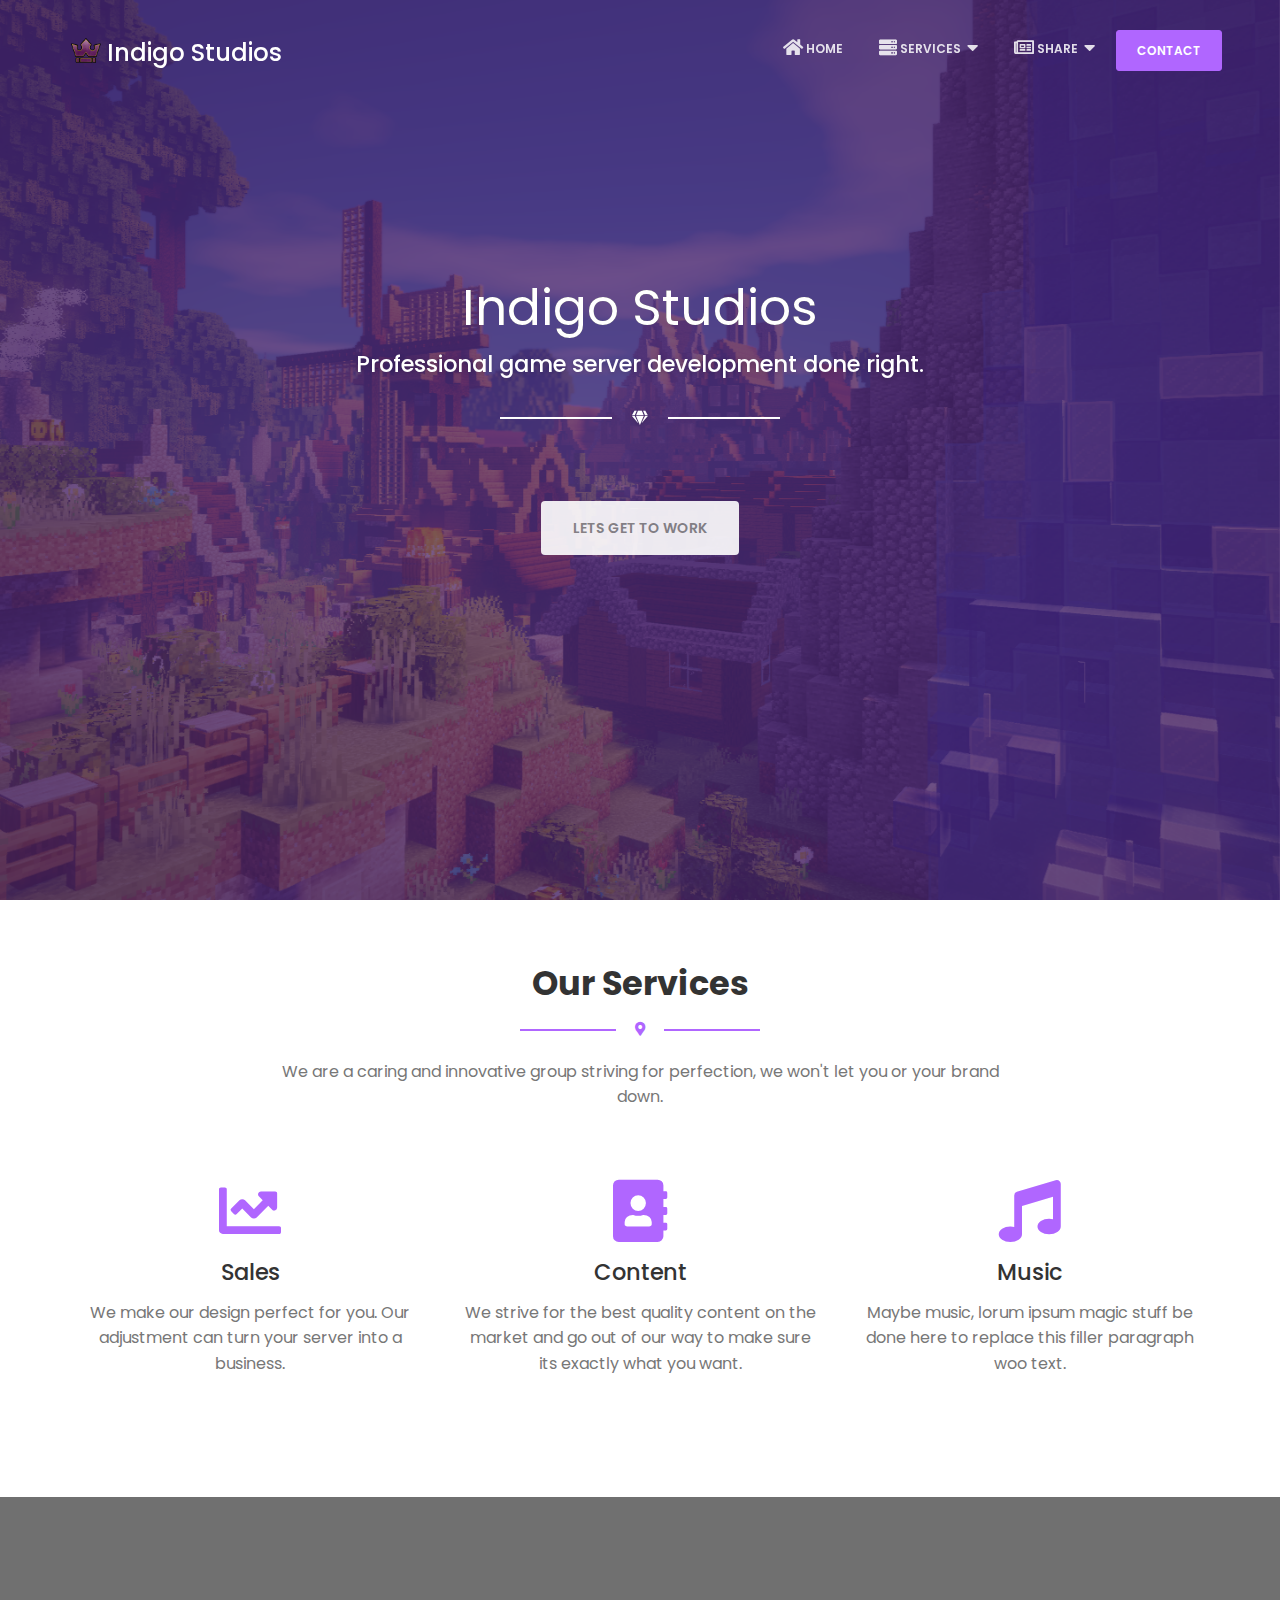
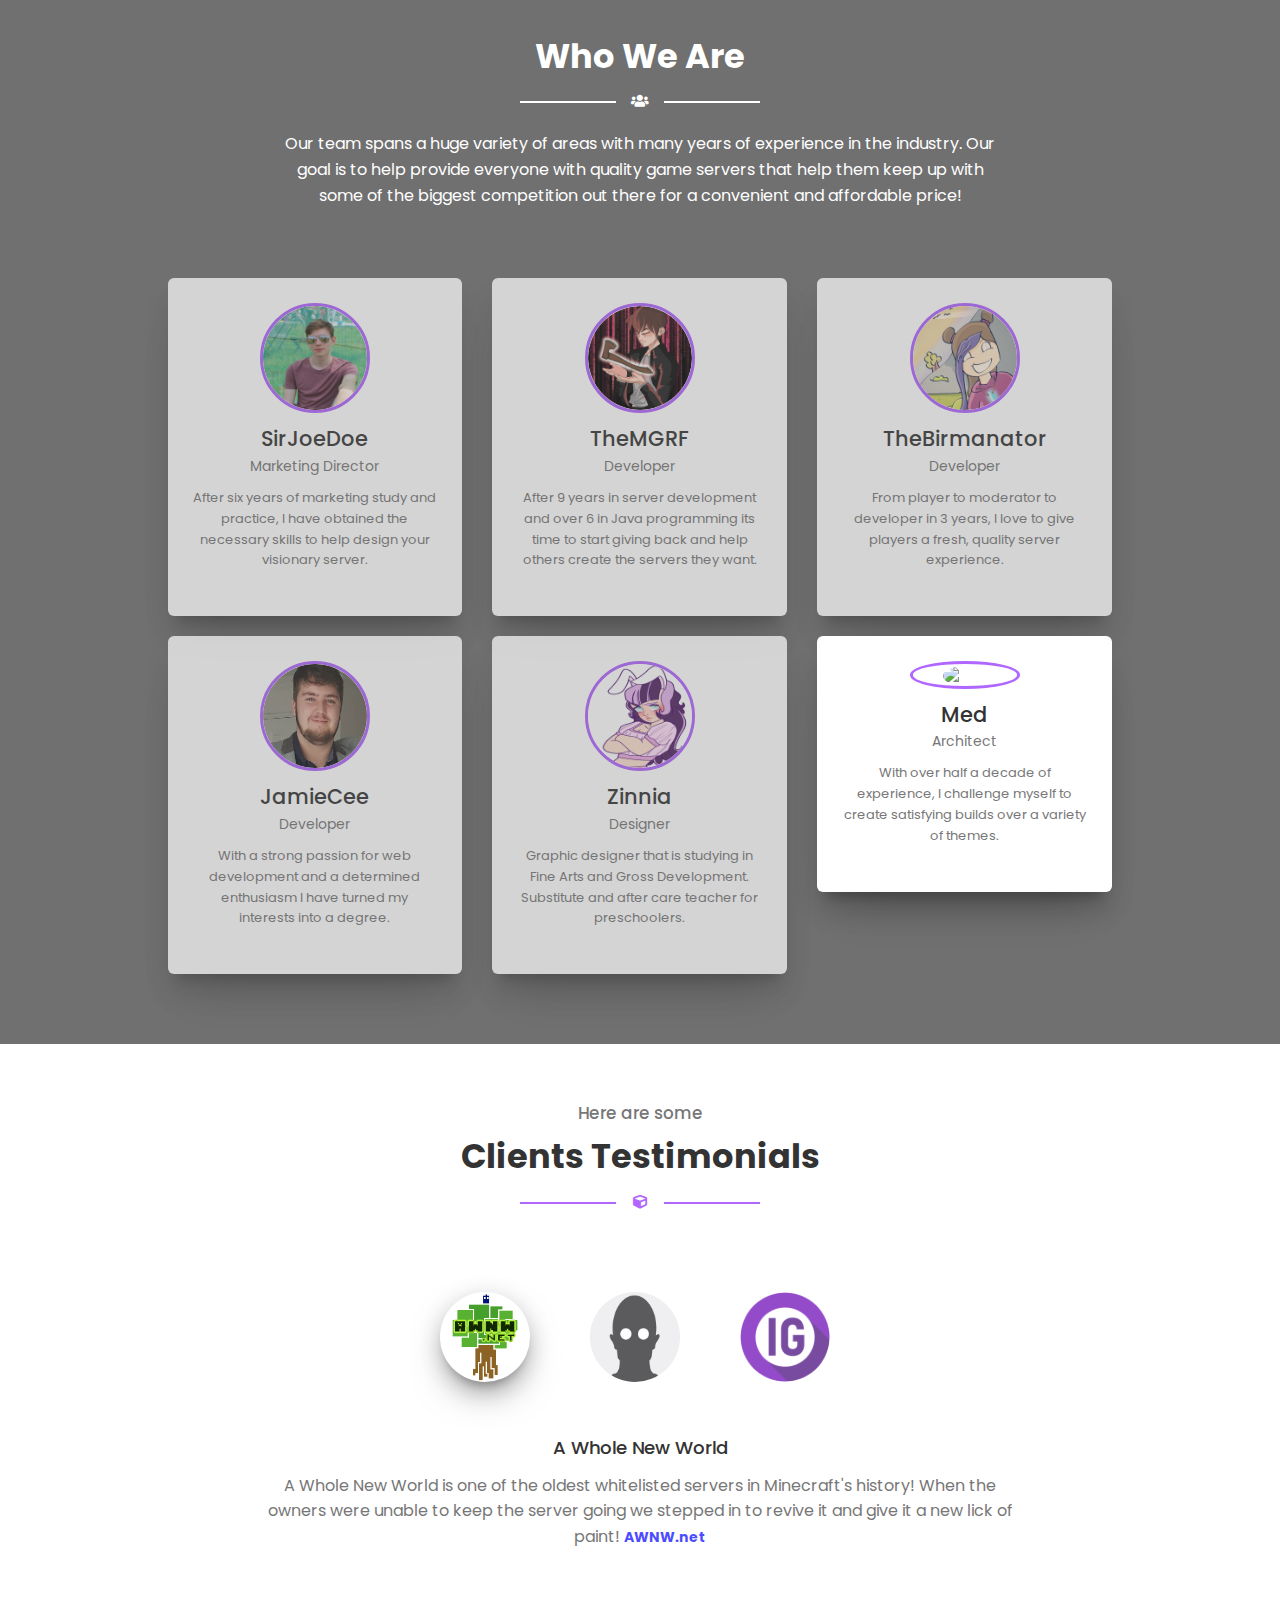
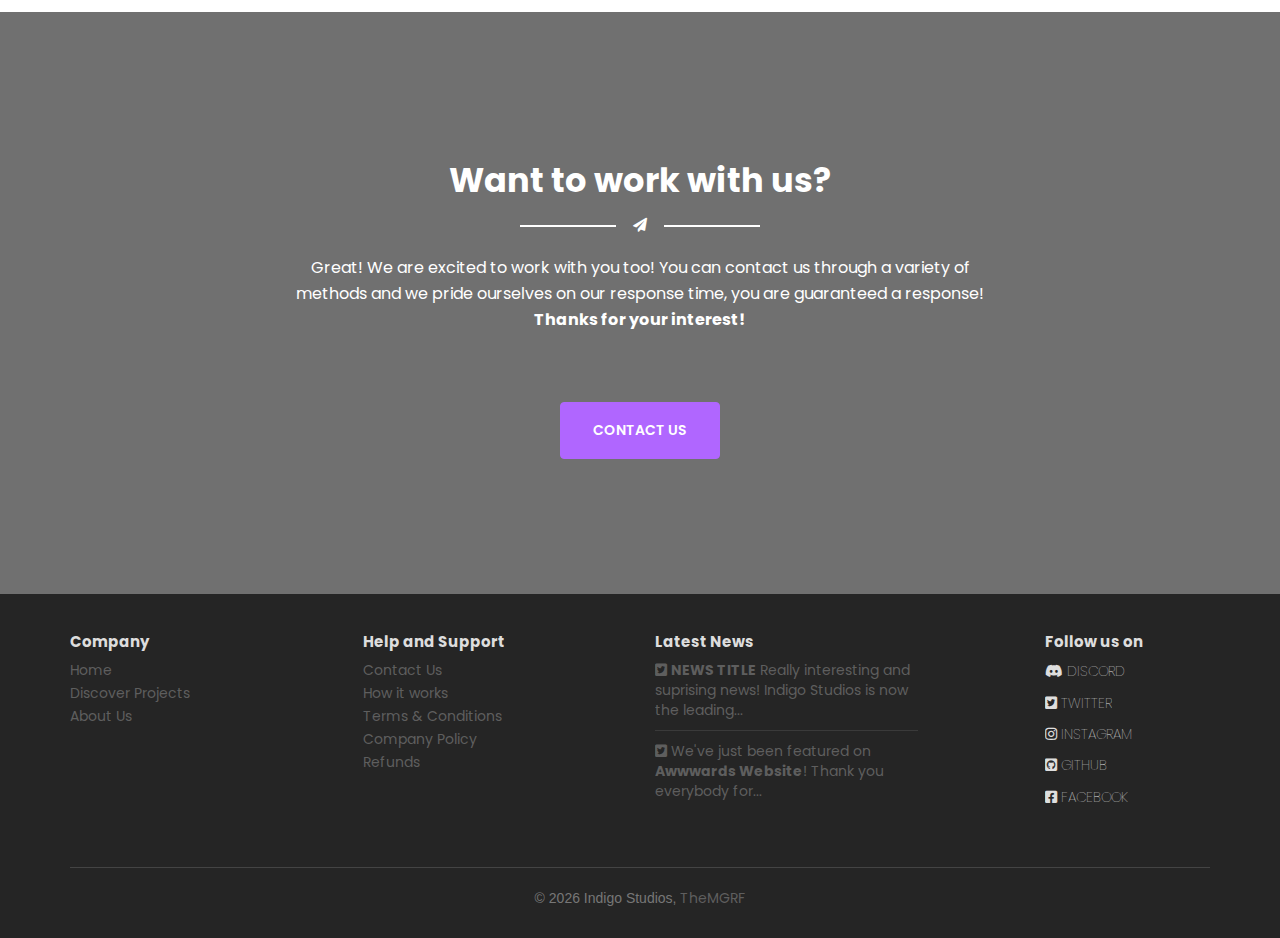
==== commit feac9819: "Merge branch 'master' of https://github.com/Official-Indigo-Studios/official-indigo-studios.github.i" ====
--- a/index.html
+++ b/index.html
@@ -44,7 +44,7 @@
 
     <!-- CSS -->
     <link href="https://stackpath.bootstrapcdn.com/bootstrap/3.3.2/css/bootstrap.min.css" rel="stylesheet">
-    <link href="assets/css/gaia.css" rel="stylesheet"/>
+    <link href="assets/css/theme.css" rel="stylesheet"/>
     <link href="assets/css/styles.css" rel="stylesheet"/>
 
     <!-- Fonts and icons -->
@@ -209,7 +209,7 @@
                             <div class="col-md-10 col-md-offset-1">
                                 <div class="row">
                                     <div class="col-md-4">
-                                        <a href="https://twitter.com/SirJoeDoe">
+                                        <a href="https://twitter.com/SirJoeDoe" target="_blank">
                                             <div class="card card-member">
                                                 <div class="content">
                                                     <div class="avatar avatar-danger">
@@ -225,7 +225,7 @@
                                         </a>
                                     </div>
                                     <div class="col-md-4">
-                                        <a href="https://themgrf.me">
+                                        <a href="https://themgrf.me" target="_blank">
                                             <div class="card card-member">
                                                 <div class="content">
                                                     <div class="avatar avatar-danger">
@@ -241,7 +241,7 @@
                                         </a>
                                     </div>
                                     <div class="col-md-4">
-                                        <a href="https://birman.dev">
+                                        <a href="https://birman.dev" target="_blank">
                                             <div class="card card-member">
                                                 <div class="content">
                                                     <div class="avatar avatar-danger">
@@ -259,11 +259,27 @@
                                 </div>
                                 <div class="row">
                                     <div class="col-md-4">
-                                        <a href="https://twitter.com/zsinnia">
+                                        <a href="http://jlcwd.me" target="_blank">
                                             <div class="card card-member">
                                                 <div class="content">
                                                     <div class="avatar avatar-danger">
-                                                        <img alt="zinnia" class="img-circle" src="https://minotar.net/avatar/zsinnia"/>
+                                                        <img alt="steve" class="img-circle" src="assets/img/faces/Jamie.png"/>
+                                                    </div>
+                                                    <div class="description">
+                                                        <h3 class="title">JamieCee</h3>
+                                                        <p class="small-text">Developer</p>
+                                                        <p class="description">With a strong passion for web development and a determined enthusiasm I have turned my interests into a degree.</p>
+                                                    </div>
+                                                </div>
+                                            </div>
+                                        </a>
+                                    </div>
+                                    <div class="col-md-4">
+                                        <a href="https://twitter.com/zsinnia" target="_blank">
+                                            <div class="card card-member">
+                                                <div class="content">
+                                                    <div class="avatar avatar-danger">
+                                                        <img alt="zinnia" class="img-circle" src="assets/img/faces/Zinnia.png"/>
                                                     </div>
                                                     <div class="description">
                                                         <h3 class="title">Zinnia</h3>
@@ -288,22 +304,6 @@
                                             </div>
                                         </div>
                                     </div>
-                                    <div class="col-md-4">
-                                        <a href="http://jlcwd.me">
-                                            <div class="card card-member">
-                                                <div class="content">
-                                                    <div class="avatar avatar-danger">
-                                                        <img alt="steve" class="img-circle" src="assets/img/faces/Jamie.png"/>
-                                                    </div>
-                                                    <div class="description">
-                                                        <h3 class="title">JamieCee</h3>
-                                                        <p class="small-text">Developer</p>
-                                                        <p class="description">With a passion and sheer enthusiasm for web development. I have turned my interest into an aspiration with a degree.</p>
-                                                    </div>
-                                                </div>
-                                            </div>
-                                        </a>
-                                    </div>
                                 </div>
                             </div>
                         </div>
@@ -326,21 +326,21 @@
                 <li class="active">
                     <a href="#testimonial1" role="tab" data-toggle="tab">
                         <div class="image-clients">
-                            <img alt="..." class="img-circle" src="assets/img/clients/dark.jpg"/>
+                            <img alt="AWNW" class="img-circle" src="assets/img/clients/awnw.png"/>
                         </div>
                     </a>
                 </li>
                 <li>
                     <a href="#testimonial2" role="tab" data-toggle="tab">
                         <div class="image-clients">
-                            <img alt="..." class="img-circle" src="assets/img/clients/indigo.png"/>
+                            <img alt="DarksCorner" class="img-circle" src="assets/img/clients/dark.jpg"/>
                         </div>
                     </a>
                 </li>
                 <li>
                     <a href="#testimonial3" role="tab" data-toggle="tab">
                         <div class="image-clients">
-                            <img alt="..." class="img-circle" src="https://minotar.net/avatar/Steve"/>
+                            <img alt="IndigoGames" class="img-circle" src="assets/img/clients/indigo.png"/>
                         </div>
                     </a>
                 </li>
@@ -349,21 +349,21 @@
 
             <div class="tab-content">
                 <div class="tab-pane active" id="testimonial1">
-                    <h4>DarkCorners</h4>
+                    <h4>A Whole New World</h4>
+                    <p class="description">
+                        A Whole New World is one of the oldest whitelisted servers in Minecraft's history! When the owners were unable to keep the server going we stepped in to revive it and give it a new lick of paint! <a href="https://www.awnw.net" target="_blank">AWNW.net</a>
+                    </p>
+                </div>
+                <div class="tab-pane" id="testimonial2">
+                    <h4>Dark Corners</h4>
                     <p class="description">
                         During the years between 2017 and 2018 we helped provide a stable and constantly growing and thriving community for DarksCorner on his Minecraft server <a href="http://store.darkscorner.net" target="_blank">DarksCorner</a>!
                     </p>
                 </div>
-                <div class="tab-pane" id="testimonial2">
+                <div class="tab-pane" id="testimonial3">
                     <h4>Indigo Games</h4>
                     <p class="description">
                         Our own server Indigo Games is a revolutionary Minecraft survival server featuring many modded style features using just plugins and resource packs! No mods required! <b>play.indigo.games</b>
-                    </p>
-                </div>
-                <div class="tab-pane" id="testimonial3">
-                    <h4>testimonial3</h4>
-                    <p class="description">
-                        Lorem ipsum dolor sit amet, consectetur adipiscing elit, sed do eiusmod tempor incididunt ut labore et dolore magna aliqua. Ut enim ad minim veniam, quis nostrud exercitation ullamco laboris nisi ut aliquip ex ea commodo consequat. Duis aute irure dolor in reprehenderit in voluptate velit esse cillum dolore eu fugiat nulla pariatur. Excepteur sint occaecat cupidatat non proident, sunt in culpa qui officia deserunt mollit anim id est laborum.
                     </p>
                 </div>
             </div>
@@ -499,14 +499,14 @@
 
 </body>
 
-<!--   core js files    -->
+<!-- core js files -->
 <script src="https://code.jquery.com/jquery-3.4.1.min.js"></script>
 <script src="https://stackpath.bootstrapcdn.com/bootstrap/3.3.2/js/bootstrap.min.js"></script>
 
-<!--  js library for devices recognition -->
+<!-- js library for devices recognition -->
 <script type="text/javascript" src="assets/js/modernizr.js"></script>
 
-<!--   file where we handle all the script from the Gaia - Bootstrap Template   -->
-<script type="text/javascript" src="assets/js/gaia.js"></script>
+<!-- file where we handle the theme script -->
+<script type="text/javascript" src="assets/js/theme.js"></script>
 
 </html>
--- a/assets/css/theme.css
+++ b/assets/css/theme.css
@@ -0,0 +1,3748 @@
+/* =========================================================
+* Gaia Bootstrap Template - v1.0.1
+=========================================================
+
+* Product Page: https://www.creative-tim.com/product/gaia-bootstrap-template
+* Licensed under MIT (https://github.com/creativetimofficial/gaia-bootstrap-template/blob/master/LICENSE.md)
+* Copyright 2019 Creative Tim (http://www.creative-tim.com)
+
+* Coded by Creative Tim
+
+=========================================================
+
+* The above copyright notice and this permission notice shall be included in all copies or substantial portions of the Software. */
+
+/* Google fonts */
+@import url('https://fonts.googleapis.com/css?family=Montserrat&display=swap');
+@import url('https://fonts.googleapis.com/css?family=Poppins&display=swap');
+
+/*      light colors         */
+html {
+  font-size: 14px;
+  -ms-text-size-adjust: 100%;
+  -webkit-text-size-adjust: 100%;
+}
+
+body {
+  -moz-osx-font-smoothing: grayscale;
+  -webkit-font-smoothing: antialiased;
+  font-size: 100%;
+}
+@media (min-width: 58em) {
+  body {
+    font-size: 100%;
+  }
+}
+@media (min-width: 115em) {
+  body {
+    font-size: 110%;
+  }
+}
+@media (min-width: 125em) {
+  body {
+    font-size: 115%;
+  }
+}
+@media (min-width: 145em) {
+  body {
+    font-size: 120%;
+  }
+}
+@media all and (-ms-high-contrast: none), (-ms-high-contrast: active) {
+  body {
+    font-feature-settings: normal;
+    /* Internet Explorer fix */
+  }
+}
+
+h1,
+.h1,
+h2,
+.h2,
+h3,
+.h3,
+h4,
+.h4,
+h5,
+.h5,
+h6,
+.h6,
+.content-blog p {
+  -moz-osx-font-smoothing: grayscale;
+  -webkit-font-smoothing: antialiased;
+  font-family: "Poppins", "Times New Roman", serif;
+}
+h1 a,
+.h1 a,
+h2 a,
+.h2 a,
+h3 a,
+.h3 a,
+h4 a,
+.h4 a,
+h5 a,
+.h5 a,
+h6 a,
+.h6 a,
+.content-blog p a {
+  font-size: inherit;
+  font-family: "Cambo", "Times New Roman", serif;
+}
+
+.content-blog {
+  padding: 30px 0;
+}
+.content-blog p {
+  font-size: 18px;
+  margin-bottom: 30px;
+}
+
+h1, .h1 {
+  font-size: 3em;
+  line-height: 1.213483146em;
+  font-weight: bold;
+}
+
+h2, .h2 {
+  font-size: 2.4em;
+  line-height: 1.25;
+  margin: 0.4em 0;
+  font-weight: bold;
+}
+
+h3, .h3 {
+  font-size: 1.61em;
+  line-height: 1.05em;
+  margin-top: 15px;
+  margin-bottom: 15px;
+}
+
+h4, .h4 {
+  font-size: 1.3em;
+  line-height: 1.714285714em;
+}
+
+h5 {
+  font-size: 1.2em;
+}
+
+p {
+  font-size: 14px;
+  line-height: 1.6em;
+  font-weight: 400;
+  margin: 0 0 .75em;
+}
+
+p,
+label,
+.btn,
+.form-control,
+.title h5,
+.navbar,
+.brand,
+.btn-simple,
+a,
+.td-name,
+td,
+small,
+.media h5,
+.subtitle {
+  font-family: "Poppins", "Helvetica Neue", Helvetica, Arial, sans-serif;
+}
+
+a {
+  color: #777777;
+  opacity: .7;
+  font-size: 14px;
+}
+a:hover {
+  color: #777777;
+  opacity: 1;
+}
+
+.title {
+  text-align: center;
+  margin-bottom: 50px;
+}
+.title p {
+  color: #777777;
+}
+
+.title-modern {
+  font-family: "Poppins", "Helvetica Neue", Helvetica, Arial, sans-serif;
+  font-weight: 200;
+  text-shadow: 0px 0px 0px black !important;
+}
+
+.text-gray {
+  color: #777777;
+}
+
+.text-primary {
+  color: #c5a47e !important;
+}
+
+.text-info {
+  color: #00abc0 !important;
+}
+
+.text-success {
+  color: #7accb8 !important;
+}
+
+.text-warning {
+  color: #f88f58 !important;
+}
+
+.text-danger {
+  color: #b066ff !important;
+}
+
+.text-gold,
+.title-gold {
+  color: #c5a47e;
+}
+
+.quotes {
+  position: relative;
+  margin: 0 auto;
+}
+.quotes:before, .quotes:after {
+  position: absolute;
+  font-size: 40px;
+  font-family: sans-serif;
+  color: #777777;
+  line-height: 0;
+}
+.quotes:before {
+  content: "\201C";
+  left: 0;
+  top: 5px;
+}
+.quotes:after {
+  content: "\201D";
+  right: 0;
+  bottom: -10px;
+}
+
+.separator {
+  color: #c5a47e;
+  margin: 0 auto 20px;
+  max-width: 240px;
+  text-align: center;
+  position: relative;
+}
+.separator:before, .separator:after {
+  display: block;
+  width: 40%;
+  content: " ";
+  margin-top: 10px;
+  border: 1px solid #c5a47e;
+}
+.separator:before {
+  float: left;
+}
+.separator:after {
+  float: right;
+}
+
+.separator-danger {
+  color: #b066ff;
+}
+.separator-danger:before, .separator-danger:after {
+  border-color: #b066ff;
+}
+
+p.description {
+  font-size: 16px;
+  color: #777777;
+}
+
+a:hover, a:focus {
+  text-decoration: none;
+}
+
+a:focus, a:active,
+button::-moz-focus-inner,
+input[type="reset"]::-moz-focus-inner,
+input[type="button"]::-moz-focus-inner,
+input[type="submit"]::-moz-focus-inner,
+select::-moz-focus-inner,
+input[type="file"] > input[type="button"]::-moz-focus-inner {
+  outline: 0;
+}
+
+.ui-slider-handle:focus,
+.navbar-toggle {
+  outline: 0 !important;
+}
+
+/*           Animations              */
+.form-control,
+.input-group-addon,
+.tagsinput,
+.navbar,
+.navbar .alert {
+  -webkit-transition: all 300ms linear;
+  -moz-transition: all 300ms linear;
+  -o-transition: all 300ms linear;
+  -ms-transition: all 300ms linear;
+  transition: all 300ms linear;
+}
+
+.tagsinput .tag,
+.tagsinput-remove-link,
+.filter,
+.btn-hover,
+[data-toggle="collapse"] i,
+body > .navbar-collapse a {
+  -webkit-transition: all 150ms linear;
+  -moz-transition: all 150ms linear;
+  -o-transition: all 150ms linear;
+  -ms-transition: all 150ms linear;
+  transition: all 150ms linear;
+}
+
+.btn-morphing .fa,
+.btn-morphing .circle,
+.gsdk-collapse {
+  -webkit-transition: all 370ms linear;
+  -moz-transition: all 370ms linear;
+  -o-transition: all 370ms linear;
+  -ms-transition: all 370ms linear;
+  transition: all 370ms linear;
+}
+
+.fa {
+  width: 18px;
+  text-align: center;
+}
+
+.margin-top {
+  margin-top: 50px;
+}
+
+.better-browser {
+  max-width: 700px;
+  margin: 200px auto;
+  text-align: center;
+}
+
+.better-browser div {
+  margin-bottom: 10px;
+}
+
+.info-icon {
+  text-align: center;
+}
+.info-icon .icon {
+  font-size: 62px;
+  line-height: 66px;
+  color: #c5a47e;
+  margin-bottom: 10px;
+}
+.info-icon .description {
+  margin-top: 15px;
+  color: #777777;
+}
+
+.avatar {
+  border: 3px solid #c5a47e;
+  border-radius: 50%;
+  overflow: hidden;
+  max-width: 110px;
+  margin: 0 auto;
+}
+.avatar img {
+  width: 100%;
+  height: auto;
+}
+
+.avatar-danger {
+  border-color: #b066ff;
+}
+
+*::selection {
+  background: #b066ff;
+  color: #FFFFFF;
+}
+
+.form-control {
+  margin-bottom: 1.875em;
+}
+
+@-webkit-keyframes zoomOut {
+  0% {
+    opacity: 1;
+  }
+  50% {
+    opacity: 0;
+    -webkit-transform: scale3d(0.3, 0.3, 0.3);
+    transform: scale3d(0.3, 0.3, 0.3);
+  }
+  100% {
+    opacity: 0;
+  }
+}
+@keyframes zoomOut {
+  0% {
+    opacity: 1;
+  }
+  50% {
+    opacity: 0;
+    -webkit-transform: scale3d(0.3, 0.3, 0.3);
+    transform: scale3d(0.3, 0.3, 0.3);
+  }
+  100% {
+    opacity: 0;
+  }
+}
+.zoomOut {
+  -webkit-animation-name: zoomOut;
+  animation-name: zoomOut;
+}
+
+.loading {
+  position: fixed;
+  top: 0;
+  width: 100%;
+  height: 100%;
+  background: white;
+  z-index: 1032;
+  opacity: 1;
+  transition: opacity 0.5s cubic-bezier(0.7, 0, 0.3, 1);
+}
+.loading.hide {
+  display: none;
+}
+.loading .loading-container {
+  z-index: 1033;
+  display: block;
+  position: relative;
+  text-align: center;
+  top: 50%;
+  left: 50%;
+  -webkit-transform: translate(-50%, -50%);
+  -moz-transform: translate(-50%, -50%);
+  -o-transform: translate(-50%, -50%);
+  -ms-transform: translate(-50%, -50%);
+  transform: translate(-50%, -50%);
+}
+.loading .loading-container .loader {
+  width: 40px;
+}
+.loading .loading-container p {
+  font-size: 30px;
+  margin-bottom: 30px;
+}
+
+/* BUTTONS */
+.btn-black i {
+  position: absolute;
+  top: 14px;
+  right: 0.25em;
+  opacity: 0;
+}
+.btn-black:hover i, .btn-black:focus i {
+  right: 26px;
+  opacity: 1;
+}
+
+/* BUTTONS */
+.form-control {
+  border-color: #d0cdbc;
+}
+.form-control:focus {
+  border-color: #777777;
+}
+
+a,
+.list-logos a img:first-child,
+.section-clients-3 #clients-carousel li img:first-child,
+.project-content .icon-close i, .nav-text > li.active a {
+  -webkit-transition: all 150ms linear;
+  -moz-transition: all 150ms linear;
+  -o-transition: all 150ms linear;
+  -ms-transition: all 150ms linear;
+  transition: all 150ms linear;
+}
+
+.btn,
+.btn-black i,
+.form-control::-webkit-placeholder {
+  -webkit-transition: all 150ms ease-out;
+  -moz-transition: all 150ms ease-out;
+  -o-transition: all 150ms ease-out;
+  -ms-transition: all 150ms ease-out;
+  transition: all 150ms ease-out;
+}
+
+/*   end animation   */
+.body-layer {
+  position: absolute;
+  width: 100%;
+  height: 100%;
+  bottom: 0;
+  z-index: 1030;
+  background-color: rgba(0, 0, 0, 0.1);
+  visibility: hidden;
+  transition: all .1s ease;
+}
+.body-layer .open {
+  visibility: visible;
+}
+
+.card .icon {
+  font-size: 75px;
+  line-height: 75px;
+}
+.card .icon ~ h3 {
+  margin-top: 5px;
+  margin-bottom: 0px;
+}
+
+.btn,
+.navbar .navbar-nav > li > a.btn {
+  border-width: 1px;
+  background-color: transparent;
+  font-weight: 600;
+  border-radius: 3px;
+  font-size: 12px;
+  line-height: 1.6em;
+  opacity: 0.8;
+  filter: alpha(opacity=80);
+  padding: 10px 20px;
+  border-color: #888888;
+  color: #888888;
+  text-transform: uppercase;
+}
+.btn:hover, .btn:focus, .btn:active, .btn.active, .open > .btn.dropdown-toggle,
+.navbar .navbar-nav > li > a.btn:hover,
+.navbar .navbar-nav > li > a.btn:focus,
+.navbar .navbar-nav > li > a.btn:active,
+.navbar .navbar-nav > li > a.btn.active, .open >
+.navbar .navbar-nav > li > a.btn.dropdown-toggle {
+  background-color: transparent;
+  color: #777777;
+  border-color: #777777;
+}
+.btn:disabled, .btn[disabled], .btn.disabled,
+.navbar .navbar-nav > li > a.btn:disabled,
+.navbar .navbar-nav > li > a.btn[disabled],
+.navbar .navbar-nav > li > a.btn.disabled {
+  background-color: transparent;
+  border-color: #888888;
+}
+.btn.btn-fill,
+.navbar .navbar-nav > li > a.btn.btn-fill {
+  color: #FFFFFF;
+  background-color: #888888;
+  opacity: 1;
+  filter: alpha(opacity=100);
+}
+.btn.btn-fill:hover, .btn.btn-fill:focus, .btn.btn-fill:active, .btn.btn-fill.active, .open > .btn.btn-fill.dropdown-toggle,
+.navbar .navbar-nav > li > a.btn.btn-fill:hover,
+.navbar .navbar-nav > li > a.btn.btn-fill:focus,
+.navbar .navbar-nav > li > a.btn.btn-fill:active,
+.navbar .navbar-nav > li > a.btn.btn-fill.active, .open >
+.navbar .navbar-nav > li > a.btn.btn-fill.dropdown-toggle {
+  background-color: #777777;
+  color: #FFFFFF;
+}
+.btn.btn-fill .caret,
+.navbar .navbar-nav > li > a.btn.btn-fill .caret {
+  border-top-color: #FFFFFF;
+}
+.btn .caret,
+.navbar .navbar-nav > li > a.btn .caret {
+  border-top-color: #888888;
+}
+.btn:hover, .btn:focus,
+.navbar .navbar-nav > li > a.btn:hover,
+.navbar .navbar-nav > li > a.btn:focus {
+  opacity: 1;
+  filter: alpha(opacity=100);
+  outline: 0 !important;
+}
+.btn:active, .btn.active, .open > .btn.dropdown-toggle,
+.navbar .navbar-nav > li > a.btn:active,
+.navbar .navbar-nav > li > a.btn.active, .open >
+.navbar .navbar-nav > li > a.btn.dropdown-toggle {
+  -webkit-box-shadow: none;
+  box-shadow: none;
+  outline: 0 !important;
+}
+.btn.btn-icon,
+.navbar .navbar-nav > li > a.btn.btn-icon {
+  padding: 10px;
+}
+
+.btn-danger,
+.navbar .navbar-nav > li > a.btn-danger {
+  border-color: #b066ff;
+  color: #b066ff;
+}
+.btn-danger:hover, .btn-danger:focus, .btn-danger:active, .btn-danger.active, .open > .btn-danger.dropdown-toggle,
+.navbar .navbar-nav > li > a.btn-danger:hover,
+.navbar .navbar-nav > li > a.btn-danger:focus,
+.navbar .navbar-nav > li > a.btn-danger:active,
+.navbar .navbar-nav > li > a.btn-danger.active, .open >
+.navbar .navbar-nav > li > a.btn-danger.dropdown-toggle {
+  background-color: transparent;
+  color: #9633ff;
+  border-color: #9633ff;
+}
+.btn-danger:disabled, .btn-danger[disabled], .btn-danger.disabled,
+.navbar .navbar-nav > li > a.btn-danger:disabled,
+.navbar .navbar-nav > li > a.btn-danger[disabled],
+.navbar .navbar-nav > li > a.btn-danger.disabled {
+  background-color: transparent;
+  border-color: #b066ff;
+}
+.btn-danger.btn-fill,
+.navbar .navbar-nav > li > a.btn-danger.btn-fill {
+  color: #FFFFFF;
+  background-color: #b066ff;
+  opacity: 1;
+  filter: alpha(opacity=100);
+}
+.btn-danger.btn-fill:hover, .btn-danger.btn-fill:focus, .btn-danger.btn-fill:active, .btn-danger.btn-fill.active, .open > .btn-danger.btn-fill.dropdown-toggle,
+.navbar .navbar-nav > li > a.btn-danger.btn-fill:hover,
+.navbar .navbar-nav > li > a.btn-danger.btn-fill:focus,
+.navbar .navbar-nav > li > a.btn-danger.btn-fill:active,
+.navbar .navbar-nav > li > a.btn-danger.btn-fill.active, .open >
+.navbar .navbar-nav > li > a.btn-danger.btn-fill.dropdown-toggle {
+  background-color: #9633ff;
+  color: #FFFFFF;
+}
+.btn-danger.btn-fill .caret,
+.navbar .navbar-nav > li > a.btn-danger.btn-fill .caret {
+  border-top-color: #FFFFFF;
+}
+.btn-danger .caret,
+.navbar .navbar-nav > li > a.btn-danger .caret {
+  border-top-color: #b066ff;
+}
+
+.btn-black,
+.navbar .navbar-nav > li > a.btn-black {
+  border-color: #333333;
+  color: #333333;
+}
+.btn-black:hover, .btn-black:focus, .btn-black:active, .btn-black.active, .open > .btn-black.dropdown-toggle,
+.navbar .navbar-nav > li > a.btn-black:hover,
+.navbar .navbar-nav > li > a.btn-black:focus,
+.navbar .navbar-nav > li > a.btn-black:active,
+.navbar .navbar-nav > li > a.btn-black.active, .open >
+.navbar .navbar-nav > li > a.btn-black.dropdown-toggle {
+  background-color: transparent;
+  color: #393b3d;
+  border-color: #393b3d;
+}
+.btn-black:disabled, .btn-black[disabled], .btn-black.disabled,
+.navbar .navbar-nav > li > a.btn-black:disabled,
+.navbar .navbar-nav > li > a.btn-black[disabled],
+.navbar .navbar-nav > li > a.btn-black.disabled {
+  background-color: transparent;
+  border-color: #333333;
+}
+.btn-black.btn-fill,
+.navbar .navbar-nav > li > a.btn-black.btn-fill {
+  color: #FFFFFF;
+  background-color: #333333;
+  opacity: 1;
+  filter: alpha(opacity=100);
+}
+.btn-black.btn-fill:hover, .btn-black.btn-fill:focus, .btn-black.btn-fill:active, .btn-black.btn-fill.active, .open > .btn-black.btn-fill.dropdown-toggle,
+.navbar .navbar-nav > li > a.btn-black.btn-fill:hover,
+.navbar .navbar-nav > li > a.btn-black.btn-fill:focus,
+.navbar .navbar-nav > li > a.btn-black.btn-fill:active,
+.navbar .navbar-nav > li > a.btn-black.btn-fill.active, .open >
+.navbar .navbar-nav > li > a.btn-black.btn-fill.dropdown-toggle {
+  background-color: #393b3d;
+  color: #FFFFFF;
+}
+.btn-black.btn-fill .caret,
+.navbar .navbar-nav > li > a.btn-black.btn-fill .caret {
+  border-top-color: #FFFFFF;
+}
+.btn-black .caret,
+.navbar .navbar-nav > li > a.btn-black .caret {
+  border-top-color: #333333;
+}
+
+.btn-white,
+.navbar .navbar-nav > li > a.btn-white {
+  border-color: #FFFFFF;
+  color: #FFFFFF;
+  opacity: .9;
+}
+.btn-white:hover, .btn-white:focus, .btn-white:active, .btn-white.active, .open > .btn-white.dropdown-toggle,
+.navbar .navbar-nav > li > a.btn-white:hover,
+.navbar .navbar-nav > li > a.btn-white:focus,
+.navbar .navbar-nav > li > a.btn-white:active,
+.navbar .navbar-nav > li > a.btn-white.active, .open >
+.navbar .navbar-nav > li > a.btn-white.dropdown-toggle {
+  background-color: transparent;
+  color: #FFFFFF;
+  border-color: #FFFFFF;
+}
+.btn-white:disabled, .btn-white[disabled], .btn-white.disabled,
+.navbar .navbar-nav > li > a.btn-white:disabled,
+.navbar .navbar-nav > li > a.btn-white[disabled],
+.navbar .navbar-nav > li > a.btn-white.disabled {
+  background-color: transparent;
+  border-color: #FFFFFF;
+}
+.btn-white.btn-fill,
+.navbar .navbar-nav > li > a.btn-white.btn-fill {
+  color: #FFFFFF;
+  background-color: #FFFFFF;
+  opacity: 1;
+  filter: alpha(opacity=100);
+}
+.btn-white.btn-fill:hover, .btn-white.btn-fill:focus, .btn-white.btn-fill:active, .btn-white.btn-fill.active, .open > .btn-white.btn-fill.dropdown-toggle,
+.navbar .navbar-nav > li > a.btn-white.btn-fill:hover,
+.navbar .navbar-nav > li > a.btn-white.btn-fill:focus,
+.navbar .navbar-nav > li > a.btn-white.btn-fill:active,
+.navbar .navbar-nav > li > a.btn-white.btn-fill.active, .open >
+.navbar .navbar-nav > li > a.btn-white.btn-fill.dropdown-toggle {
+  background-color: #FFFFFF;
+  color: #FFFFFF;
+}
+.btn-white.btn-fill .caret,
+.navbar .navbar-nav > li > a.btn-white.btn-fill .caret {
+  border-top-color: #FFFFFF;
+}
+.btn-white .caret,
+.navbar .navbar-nav > li > a.btn-white .caret {
+  border-top-color: #FFFFFF;
+}
+.btn-white:active, .btn-white.active, .open > .btn-white.dropdown-toggle,
+.navbar .navbar-nav > li > a.btn-white:active,
+.navbar .navbar-nav > li > a.btn-white.active, .open >
+.navbar .navbar-nav > li > a.btn-white.dropdown-toggle {
+  background-color: #FFFFFF;
+  color: #888888;
+}
+.btn-white.btn-fill,
+.navbar .navbar-nav > li > a.btn-white.btn-fill {
+  color: #888888;
+  opacity: .9;
+}
+.btn-white.btn-fill:hover, .btn-white.btn-fill:focus,
+.navbar .navbar-nav > li > a.btn-white.btn-fill:hover,
+.navbar .navbar-nav > li > a.btn-white.btn-fill:focus {
+  color: #888888;
+  opacity: 1;
+}
+.btn-white.btn-simple:active, .btn-white.btn-simple.active,
+.navbar .navbar-nav > li > a.btn-white.btn-simple:active,
+.navbar .navbar-nav > li > a.btn-white.btn-simple.active {
+  background-color: transparent;
+}
+
+.btn:disabled, .btn[disabled], .btn.disabled {
+  opacity: 0.5;
+  filter: alpha(opacity=50);
+}
+
+.btn-round {
+  border-width: 1px;
+  border-radius: 30px !important;
+  padding: 10px 20px;
+}
+.btn-round.btn-icon {
+  padding: 10px;
+}
+
+.btn-simple {
+  border: 0;
+  font-size: 14px;
+  padding: 10px 20px;
+}
+.btn-simple.btn-icon {
+  padding: 10px;
+}
+
+.btn-lg {
+  font-size: 14px;
+  border-radius: 4px;
+  padding: 16px 32px;
+}
+.btn-lg.btn-round {
+  padding: 17px 32px;
+}
+.btn-lg.btn-simple {
+  padding: 18px 32px;
+}
+
+.btn-sm {
+  font-size: 12px;
+  border-radius: 3px;
+  padding: 5px 10px;
+}
+.btn-sm.btn-round {
+  padding: 6px 10px;
+}
+.btn-sm.btn-simple {
+  padding: 7px 10px;
+}
+
+.btn-xs {
+  font-size: 10px;
+  border-radius: 3px;
+  padding: 5px 10px;
+}
+.btn-xs.btn-round {
+  padding: 6px 10px;
+}
+.btn-xs.btn-simple {
+  padding: 7px 10px;
+}
+
+.btn-wd {
+  min-width: 140px;
+}
+
+.form-control::-moz-placeholder {
+  color: #DDDDDD;
+  opacity: 1;
+  filter: alpha(opacity=100);
+  -webkit-font-smoothing: antialiased;
+}
+
+.form-control:-moz-placeholder {
+  color: #DDDDDD;
+  opacity: 1;
+  filter: alpha(opacity=100);
+  -webkit-font-smoothing: antialiased;
+}
+
+.form-control::-webkit-input-placeholder {
+  color: #DDDDDD;
+  opacity: 1;
+  filter: alpha(opacity=100);
+  -webkit-font-smoothing: antialiased;
+}
+
+.form-control:-ms-input-placeholder {
+  color: #DDDDDD;
+  opacity: 1;
+  filter: alpha(opacity=100);
+  -webkit-font-smoothing: antialiased;
+}
+
+.form-control {
+  background-color: #FFFFFF;
+  border: 1px solid #E3E3E3;
+  border-radius: 4px;
+  color: #444444;
+  padding: 10px 10px;
+  height: 40px;
+  -webkit-box-shadow: none;
+  box-shadow: none;
+}
+.form-control:focus {
+  background-color: #FFFFFF;
+  border: 1px solid #777777;
+  -webkit-box-shadow: none;
+  box-shadow: none;
+  outline: 0 !important;
+}
+.has-success .form-control, .has-error .form-control, .has-success .form-control:focus, .has-error .form-control:focus {
+  border-color: #E3E3E3;
+  -webkit-box-shadow: none;
+  box-shadow: none;
+}
+.has-success .form-control {
+  color: #7accb8;
+}
+.has-success .form-control:focus {
+  border-color: #7accb8;
+}
+.has-error .form-control {
+  color: #b066ff;
+}
+.has-error .form-control:focus {
+  border-color: #b066ff;
+}
+.form-control + .form-control-feedback {
+  border-radius: 6px;
+  font-size: 14px;
+  margin-top: -7px;
+  position: absolute;
+  right: 10px;
+  top: 50%;
+  vertical-align: middle;
+}
+.open .form-control {
+  border-radius: 4px 4px 0 0;
+  border-bottom-color: transparent;
+}
+
+.input-lg {
+  height: 55px;
+  padding: 16px 32px;
+}
+
+.has-error .form-control-feedback {
+  color: #b066ff;
+}
+
+.has-success .form-control-feedback {
+  color: #7accb8;
+}
+
+.input-group-addon {
+  background-color: #FFFFFF;
+  border: 1px solid #E3E3E3;
+  border-radius: 4px;
+}
+.has-success .input-group-addon, .has-error .input-group-addon {
+  background-color: #FFFFFF;
+  border: 1px solid #E3E3E3;
+}
+.has-error .form-control:focus + .input-group-addon {
+  border-color: #b066ff;
+  color: #b066ff;
+}
+.has-success .form-control:focus + .input-group-addon {
+  border-color: #7accb8;
+  color: #7accb8;
+}
+.form-control:focus + .input-group-addon, .form-control:focus ~ .input-group-addon {
+  background-color: #FFFFFF;
+  border-color: #777777;
+}
+
+.input-group .form-control:first-child, .input-group-addon:first-child, .input-group-btn:first-child > .btn, .input-group-btn:first-child > .dropdown-toggle, .input-group-btn:last-child > .btn:not(:last-child):not(.dropdown-toggle) {
+  border-right: 0 none;
+}
+
+.input-group .form-control:last-child, .input-group-addon:last-child, .input-group-btn:last-child > .btn, .input-group-btn:last-child > .dropdown-toggle, .input-group-btn:first-child > .btn:not(:first-child) {
+  border-left: 0 none;
+}
+
+.form-control[disabled], .form-control[readonly], fieldset[disabled] .form-control {
+  background-color: #E3E3E3;
+  color: #888888;
+  cursor: not-allowed;
+}
+
+.form-control-plain {
+  border-top: none;
+  border-left: none;
+  border-right: none;
+  border-radius: 0;
+  padding: 8px 0;
+  font-size: 16px;
+  background-color: transparent;
+  border-color: #E3E3E3;
+  resize: vertical;
+}
+.form-control-plain:focus {
+  background-color: transparent;
+  border: 0;
+  border-bottom: 1px solid #777;
+}
+
+.form-control:focus::-webkit-input-placeholder {
+  color: rgba(119, 119, 119, 0.3);
+}
+
+.section {
+  padding: 50px 0;
+  position: relative;
+  background-color: #FFFFFF;
+}
+
+.section-gray {
+  background-color: #EEEEEE;
+  padding: 70px 0;
+}
+
+.section-white {
+  background-color: #FFFFFF;
+}
+
+.section {
+  position: relative;
+}
+.section .title-area {
+  max-width: 760px;
+  margin: 0 auto 70px;
+  display: block;
+  padding: 0 15px;
+  text-align: center;
+}
+.section .title-area .description {
+  font-size: 16px;
+  color: #777777;
+}
+.section [class*="col-"] .title-area {
+  padding: 0;
+}
+.section .text-area {
+  padding: 4.375em 0;
+  position: relative;
+  z-index: 3;
+  display: block;
+}
+.section .text-area .description,
+.section .text-area .description p {
+  font-size: 16px;
+  color: #777777;
+}
+.section .parallax,
+.section .static-image {
+  width: 100%;
+  height: 100vh;
+  overflow: hidden;
+  display: block;
+  position: relative;
+}
+.section .parallax > img,
+.section .parallax .filter > img,
+.section .static-image > img,
+.section .static-image .filter > img {
+  min-width: 100%;
+  min-height: 100%;
+  width: auto;
+  height: auto;
+  position: relative;
+  z-index: 1;
+}
+.section .parallax-small {
+  height: 65vh;
+}
+.section .responsive-background {
+  position: relative;
+  background-color: #c5a47e;
+  padding: 0;
+  z-index: 1;
+  background-size: cover;
+  background-position: center center;
+  background-repeat: no-repeat;
+  height: 80vh;
+}
+.section .nav > li {
+  display: inline-block;
+}
+
+.section-contact-form {
+  padding-top: 110px;
+}
+.section-contact-form .title-area {
+  margin-bottom: 15px;
+}
+.section-contact-form .social-buttons {
+  padding: 20px 0 40px;
+  margin-top: 0;
+  border: none;
+}
+
+.gradient-image {
+  position: relative;
+  width: 100%;
+  height: 100%;
+  z-index: 2;
+}
+.gradient-image:after {
+  position: absolute;
+  z-index: 3;
+  top: 0;
+  left: 0;
+  width: 100%;
+  height: 300px;
+  content: '';
+  background: -moz-linear-gradient(top, white 0%, rgba(255, 255, 255, 0.95) 22%, rgba(255, 255, 255, 0.9) 30%, rgba(255, 255, 255, 0.7) 65%, rgba(255, 255, 255, 0) 100%);
+  /* FF3.6+ */
+  background: -webkit-gradient(linear, left top, left bottom, color-stop(0%, white), color-stop(22%, rgba(255, 255, 255, 0.95)), color-stop(30%, rgba(255, 255, 255, 0.9)), color-stop(65%, rgba(255, 255, 255, 0.7)), color-stop(100%, rgba(255, 255, 255, 0)));
+  /* Chrome,Safari4+ */
+  background: -webkit-linear-gradient(top, white 0%, rgba(255, 255, 255, 0.95) 22%, rgba(255, 255, 255, 0.9) 30%, rgba(255, 255, 255, 0.7) 65%, rgba(255, 255, 255, 0) 100%);
+  /* Chrome10+,Safari5.1+ */
+  background: -o-linear-gradient(top, white 0%, rgba(255, 255, 255, 0.95) 22%, rgba(255, 255, 255, 0.9) 30%, rgba(255, 255, 255, 0.7) 65%, rgba(255, 255, 255, 0) 100%);
+  /* Opera 11.10+ */
+  background: -ms-linear-gradient(top, white 0%, rgba(255, 255, 255, 0.95) 22%, rgba(255, 255, 255, 0.9) 30%, rgba(255, 255, 255, 0.7) 65%, rgba(255, 255, 255, 0) 100%);
+  /* IE10+ */
+  background: linear-gradient(to bottom, white 0%, rgba(255, 255, 255, 0.95) 22%, rgba(255, 255, 255, 0.9) 30%, rgba(255, 255, 255, 0.7) 65%, rgba(255, 255, 255, 0) 100%);
+  /* W3C */
+  filter: progid:DXImageTransform.Microsoft.gradient( startColorstr='#ffffff', endColorstr='#00ffffff',GradientType=0 );
+  /* IE6-9 */
+}
+
+.section-our-team .text-area {
+  padding-bottom: 0;
+}
+
+.filter {
+  position: relative;
+  height: 100%;
+  color: #FFFFFF;
+}
+.filter:before {
+  position: absolute;
+  left: 0;
+  top: 0;
+  width: 100%;
+  height: 100%;
+  display: block;
+  z-index: 3;
+  content: "";
+  opacity: .7;
+  background: #333;
+}
+.filter .title-area .description {
+  color: #FFFFFF;
+}
+.filter .separator {
+  color: #FFFFFF;
+}
+.filter .separator:before, .filter .separator:after {
+  border-color: #FFFFFF;
+}
+.filter.filter-color-black:before {
+  background: #333;
+}
+.filter.filter-color-gold:before {
+  background: #bd986c;
+}
+.filter.filter-color-green:before {
+  background: #55bea4;
+}
+.filter.filter-color-blue:before {
+  background: #008b9c;
+}
+.filter.filter-color-purple:before {
+  background: #50236F;
+}
+.filter.filter-color-red:before {
+  background: #de6168;
+}
+.filter.filter-gradient-black:before {
+  background: #1f1c2c;
+  /* Old browsers */
+  background: -moz-linear-gradient(-45deg, #1f1c2c 0%, #928dab 100%);
+  /* FF3.6+ */
+  background: -webkit-gradient(linear, left top, right bottom, color-stop(0%, #1f1c2c), color-stop(100%, #928dab));
+  /* Chrome,Safari4+ */
+  background: -webkit-linear-gradient(-45deg, #1f1c2c 0%, #928dab 100%);
+  /* Chrome10+,Safari5.1+ */
+  background: -o-linear-gradient(-45deg, #1f1c2c 0%, #928dab 100%);
+  /* Opera 11.10+ */
+  background: -ms-linear-gradient(-45deg, #1f1c2c 0%, #928dab 100%);
+  /* IE10+ */
+  background: linear-gradient(135deg, #1f1c2c 0%, #928dab 100%);
+  /* W3C */
+  filter: progid:DXImageTransform.Microsoft.gradient( startColorstr='#1f1c2c', endColorstr='#928dab',GradientType=1 );
+  /* IE6-9 fallback on horizontal gradient */
+}
+.filter.filter-gradient-gold:before {
+  background: #dfd389;
+  background: -moz-linear-gradient(-45deg, #dfd48b 0%, #ec6565 100%);
+  background: -webkit-gradient(linear, left top, right bottom, color-stop(0%, #dfd48b), color-stop(100%, #ec6565));
+  background: -webkit-linear-gradient(-45deg, #dfd48b 0%, #ec6565 100%);
+  background: -o-linear-gradient(-45deg, #dfd48b 0%, #ec6565 100%);
+  background: -ms-linear-gradient(-45deg, #dfd48b 0%, #ec6565 100%);
+  background: linear-gradient(135deg, #dfd48b 0%, #ec6565 100%);
+}
+.filter.filter-gradient-green:before {
+  background: #71c491;
+  /* Old browsers */
+  background: -moz-linear-gradient(-45deg, #71c491 0%, #465556 100%);
+  /* FF3.6+ */
+  background: -webkit-gradient(linear, left top, right bottom, color-stop(0%, #71c491), color-stop(100%, #465556));
+  /* Chrome,Safari4+ */
+  background: -webkit-linear-gradient(-45deg, #71c491 0%, #465556 100%);
+  /* Chrome10+,Safari5.1+ */
+  background: -o-linear-gradient(-45deg, #71c491 0%, #465556 100%);
+  /* Opera 11.10+ */
+  background: -ms-linear-gradient(-45deg, #71c491 0%, #465556 100%);
+  /* IE10+ */
+  background: linear-gradient(135deg, #71c491 0%, #465556 100%);
+  /* W3C */
+  filter: progid:DXImageTransform.Microsoft.gradient( startColorstr='#71c491', endColorstr='#465556',GradientType=1 );
+  /* IE6-9 fallback on horizontal gradient */
+}
+.filter.filter-gradient-blue:before {
+  background: #085078;
+  /* Old browsers */
+  background: -moz-linear-gradient(-45deg, #085078 0%, #87d7db 100%);
+  /* FF3.6+ */
+  background: -webkit-gradient(linear, left top, right bottom, color-stop(0%, #085078), color-stop(100%, #87d7db));
+  /* Chrome,Safari4+ */
+  background: -webkit-linear-gradient(-45deg, #085078 0%, #87d7db 100%);
+  /* Chrome10+,Safari5.1+ */
+  background: -o-linear-gradient(-45deg, #085078 0%, #87d7db 100%);
+  /* Opera 11.10+ */
+  background: -ms-linear-gradient(-45deg, #085078 0%, #87d7db 100%);
+  /* IE10+ */
+  background: linear-gradient(135deg, #085078 0%, #87d7db 100%);
+  /* W3C */
+  filter: progid:DXImageTransform.Microsoft.gradient( startColorstr='#085078', endColorstr='#87d7db',GradientType=1 );
+  /* IE6-9 fallback on horizontal gradient */
+}
+.filter.filter-gradient-purple:before {
+  background: #6c3aad;
+  background: -moz-linear-gradient(-45deg, #6b39ac 0%, #c8fece 100%);
+  background: -webkit-gradient(linear, left top, right bottom, color-stop(0%, #6b39ac), color-stop(100%, #c8fece));
+  background: -webkit-linear-gradient(-45deg, #6b39ac 0%, #c8fece 100%);
+  background: -o-linear-gradient(-45deg, #6b39ac 0%, #c8fece 100%);
+  background: -ms-linear-gradient(-45deg, #6b39ac 0%, #c8fece 100%);
+  background: linear-gradient(135deg, #6b39ac 0%, #c8fece 100%);
+}
+
+.section-numbers .text-area {
+  padding: 30px 0 0;
+}
+
+.section-white {
+  padding: 0;
+}
+.section-white .static-image:after {
+  position: absolute;
+  left: 0;
+  top: 0;
+  width: 100%;
+  height: 100vh;
+  z-index: 2;
+  content: "";
+  opacity: 0.95;
+  background: #FFFFFF;
+}
+
+.section-signup .form-control {
+  text-align: center;
+}
+.section-signup .btn {
+  margin: 15px 0;
+}
+
+.section-pricing {
+  padding: 0;
+}
+.section-pricing .container > .content {
+  margin-top: 115px;
+  position: relative;
+  z-index: 3;
+}
+
+.section-small .parallax .image,
+.section-small .static-image .image,
+.section-get-started .parallax .image,
+.section-get-started .static-image .image {
+  height: 100vh !important;
+}
+
+.section-info {
+  padding-top: 100px;
+}
+
+.section-cards .card a {
+  opacity: .93;
+}
+
+.section-we-do h3 {
+  margin: 10px 0 20px;
+}
+.section-we-do h5 {
+  margin-bottom: 0;
+}
+.section-we-do p {
+  color: #777777;
+}
+.section-we-do .title {
+  margin-bottom: 70px;
+}
+
+.section-we-do-presentation {
+  padding: 100px 0;
+}
+
+.section-info-presentation {
+  padding: 0;
+  overflow: hidden;
+}
+.section-info-presentation .info-pricing:first-child {
+  margin-top: 90px;
+}
+.section-info-presentation .image-container {
+  height: 100vh;
+  width: auto;
+  position: relative;
+}
+.section-info-presentation .image-container img {
+  width: auto;
+  height: 100%;
+  position: absolute;
+  top: 0;
+  left: 0;
+}
+
+.nav > li > a:hover,
+.nav > li > a:focus {
+  background-color: transparent;
+}
+.nav > .social-links > a {
+  display: inline-block;
+}
+
+.navbar {
+  border: 0;
+  font-size: 16px;
+}
+.navbar .navbar-brand {
+  margin: 10px 0px;
+  padding: 15px 15px;
+  font-size: 20px;
+  line-height: 22px;
+}
+.navbar .navbar-nav > li > a {
+  padding: 10px 15px;
+  margin: 15px 3px;
+  line-height: 18px;
+}
+.navbar .navbar-nav > .social-links > a {
+  padding: 10px 5px;
+}
+.navbar .navbar-nav.navbar-uppercase > li > a {
+  text-transform: uppercase;
+  font-size: 12px;
+  letter-spacing: 0px;
+  font-weight: 600;
+  text-transform: uppercase;
+  font-weight: 600;
+}
+.navbar .navbar-nav > li > a.btn {
+  margin: 15px 3px;
+  padding: 10px 20px;
+}
+.navbar .navbar-nav > li > a.btn-round {
+  margin: 16px 3px;
+}
+.navbar .navbar-nav > li > a [class^="fa"] {
+  font-size: 18px;
+  position: relative;
+  top: 1px;
+  margin-top: -3px;
+}
+.navbar .btn {
+  margin: 15px 3px;
+  font-size: 14px;
+}
+.navbar .btn-simple {
+  font-size: 16px;
+}
+
+.navbar-default {
+  background-color: white;
+  border-bottom: 1px solid rgba(0, 0, 0, 0.1);
+}
+.navbar-default .navbar-nav > li > a:not(.btn) {
+  color: #434547;
+}
+.navbar-default .navbar-nav > .active > a,
+.navbar-default .navbar-nav > .active > a:not(.btn):hover,
+.navbar-default .navbar-nav > .active > a:not(.btn):focus,
+.navbar-default .navbar-nav > li > a:not(.btn):hover,
+.navbar-default .navbar-nav > li > a:not(.btn):focus {
+  background-color: transparent;
+  border-radius: 3px;
+  color: #434547;
+  opacity: 0.85;
+  filter: alpha(opacity=85);
+}
+.navbar-default .navbar-nav > .dropdown > a:hover .caret,
+.navbar-default .navbar-nav > .dropdown > a:focus .caret {
+  border-bottom-color: #333333;
+  border-top-color: #333333;
+}
+.navbar-default .navbar-nav > .open > a,
+.navbar-default .navbar-nav > .open > a:hover,
+.navbar-default .navbar-nav > .open > a:focus {
+  background-color: transparent;
+  color: #c5a47e;
+}
+.navbar-default .navbar-nav .navbar-toggle:hover, .navbar-default .navbar-nav .navbar-toggle:focus {
+  background-color: transparent;
+}
+.navbar-default .navbar-brand {
+  color: #434547;
+}
+.navbar-default:not(.navbar-transparent) .btn-default:hover {
+  color: #c5a47e;
+  border-color: #c5a47e;
+}
+.navbar-default:not(.navbar-transparent) .btn-neutral, .navbar-default:not(.navbar-transparent) .btn-neutral:hover, .navbar-default:not(.navbar-transparent) .btn-neutral:active {
+  color: #777777;
+}
+.navbar-default .navbar-toggle:hover,
+.navbar-default .navbar-toggle:focus {
+  background-color: transparent;
+}
+
+.navbar-transparent {
+  padding-top: 15px;
+  background-color: transparent;
+  border-bottom: 1px solid transparent;
+}
+
+.navbar-toggle {
+  margin-top: 19px;
+  margin-bottom: 19px;
+  border: 0;
+}
+.navbar-toggle .icon-bar {
+  background-color: #FFFFFF;
+}
+.navbar-toggle .navbar-collapse,
+.navbar-toggle .navbar-form {
+  border-color: transparent;
+}
+.navbar-toggle.navbar-default .navbar-toggle:hover, .navbar-toggle.navbar-default .navbar-toggle:focus {
+  background-color: transparent;
+}
+.navbar-transparent .navbar-toggle .icon-bar {
+  background-color: #FFFFFF;
+}
+
+.navbar.navbar-fixed-top {
+  transition: all .5s .1s;
+}
+
+@media (min-width: 768px) {
+  .navbar-transparent .navbar-brand,
+  [class*="navbar-ct"] .navbar-brand {
+    color: #FFFFFF;
+    opacity: 1;
+    filter: alpha(opacity=100);
+  }
+  .navbar-transparent .navbar-brand:focus, .navbar-transparent .navbar-brand:hover,
+  [class*="navbar-ct"] .navbar-brand:focus,
+  [class*="navbar-ct"] .navbar-brand:hover {
+    background-color: transparent;
+    opacity: 1;
+    filter: alpha(opacity=100);
+    color: #FFFFFF;
+  }
+  .navbar-transparent .navbar-nav > li > a:not(.btn),
+  [class*="navbar-ct"] .navbar-nav > li > a:not(.btn) {
+    color: #FFFFFF;
+    border-color: #FFFFFF;
+    opacity: 0.85;
+    filter: alpha(opacity=85);
+  }
+  .navbar-transparent .navbar-nav > .active > a:not(.btn),
+  .navbar-transparent .navbar-nav > .active > a:hover:not(.btn),
+  .navbar-transparent .navbar-nav > .active > a:focus:not(.btn),
+  .navbar-transparent .navbar-nav > li > a:hover:not(.btn),
+  .navbar-transparent .navbar-nav > li > a:focus:not(.btn),
+  [class*="navbar-ct"] .navbar-nav > .active > a:not(.btn),
+  [class*="navbar-ct"] .navbar-nav > .active > a:hover:not(.btn),
+  [class*="navbar-ct"] .navbar-nav > .active > a:focus:not(.btn),
+  [class*="navbar-ct"] .navbar-nav > li > a:hover:not(.btn),
+  [class*="navbar-ct"] .navbar-nav > li > a:focus:not(.btn) {
+    background-color: transparent;
+    border-radius: 3px;
+    color: #FFFFFF;
+    opacity: 1;
+    filter: alpha(opacity=100);
+  }
+  .navbar-transparent .navbar-nav .nav > li > a.btn:hover,
+  [class*="navbar-ct"] .navbar-nav .nav > li > a.btn:hover {
+    background-color: transparent;
+  }
+  .navbar-transparent .navbar-nav > .dropdown > a .caret,
+  .navbar-transparent .navbar-nav > .dropdown > a:hover .caret,
+  .navbar-transparent .navbar-nav > .dropdown > a:focus .caret,
+  [class*="navbar-ct"] .navbar-nav > .dropdown > a .caret,
+  [class*="navbar-ct"] .navbar-nav > .dropdown > a:hover .caret,
+  [class*="navbar-ct"] .navbar-nav > .dropdown > a:focus .caret {
+    border-bottom-color: #FFFFFF;
+    border-top-color: #FFFFFF;
+  }
+  .navbar-transparent .navbar-nav > .open > a,
+  .navbar-transparent .navbar-nav > .open > a:hover,
+  .navbar-transparent .navbar-nav > .open > a:focus,
+  [class*="navbar-ct"] .navbar-nav > .open > a,
+  [class*="navbar-ct"] .navbar-nav > .open > a:hover,
+  [class*="navbar-ct"] .navbar-nav > .open > a:focus {
+    background-color: transparent;
+    color: #FFFFFF;
+    opacity: 1;
+    filter: alpha(opacity=100);
+  }
+  .navbar-transparent .btn-default,
+  [class*="navbar-ct"] .btn-default {
+    color: #FFFFFF;
+    border-color: #FFFFFF;
+  }
+  .navbar-transparent .btn-default.btn-fill,
+  [class*="navbar-ct"] .btn-default.btn-fill {
+    color: #777777;
+    background-color: #FFFFFF;
+    opacity: 1;
+    filter: alpha(opacity=100);
+  }
+  .navbar-transparent .btn-default.btn-fill:hover,
+  .navbar-transparent .btn-default.btn-fill:focus,
+  .navbar-transparent .btn-default.btn-fill:active,
+  .navbar-transparent .btn-default.btn-fill.active,
+  .navbar-transparent .open .dropdown-toggle.btn-fill.btn-default,
+  [class*="navbar-ct"] .btn-default.btn-fill:hover,
+  [class*="navbar-ct"] .btn-default.btn-fill:focus,
+  [class*="navbar-ct"] .btn-default.btn-fill:active,
+  [class*="navbar-ct"] .btn-default.btn-fill.active,
+  [class*="navbar-ct"] .open .dropdown-toggle.btn-fill.btn-default {
+    border-color: #FFFFFF;
+    opacity: 1;
+    filter: alpha(opacity=100);
+  }
+
+  .navbar-transparent .dropdown-menu .divider {
+    background-color: rgba(255, 255, 255, 0.2);
+  }
+}
+.footer {
+  background-color: #FFFFFF;
+  line-height: 20px;
+  /*border-top: 1px solid #DDDDDD;*/
+  overflow: hidden;
+}
+.footer nav > ul {
+  list-style: none;
+  margin: 0;
+  padding: 0;
+  font-weight: normal;
+}
+.footer nav > ul a:not(.btn) {
+  color: #777777;
+  display: block;
+  margin-bottom: 3px;
+}
+.footer nav > ul a:not(.btn):hover, .footer nav > ul a:not(.btn):focus {
+  color: #777777;
+}
+.footer .social-area {
+  padding: 15px 0;
+}
+.footer .social-area h5 {
+  padding-bottom: 15px;
+}
+.footer .social-area > a:not(.btn) {
+  color: #777777;
+  display: inline-block;
+  vertical-align: top;
+  padding: 10px 5px;
+  font-size: 18px;
+  font-weight: normal;
+  line-height: 20px;
+  text-align: center;
+}
+.footer .social-area > a:not(.btn):hover, .footer .social-area > a:not(.btn):focus {
+  color: #777777;
+}
+.footer .copyright {
+  color: #777777;
+  padding: 10px 15px;
+  margin: 15px 3px;
+  line-height: 20px;
+  text-align: center;
+}
+.footer hr {
+  border-color: #DDDDDD;
+}
+.footer .title {
+  color: #777777;
+}
+.footer .title {
+  text-align: left;
+  margin-bottom: 10px;
+  font-size: 15px;
+  font-weight: bold;
+}
+.footer .btn-social {
+  color: #9A9A9A;
+}
+
+.footer:not(.footer-big) nav > ul {
+  font-size: 16px;
+}
+.footer:not(.footer-big) nav > ul li {
+  margin-left: 20px;
+  float: left;
+}
+.footer:not(.footer-big) nav > ul a {
+  padding: 10px 0px;
+  margin: 15px 10px 15px 0px;
+}
+
+.footer-color-gray {
+  background-color: #F5F5F5;
+}
+
+.footer-color-black,
+.footer-transparent {
+  background-color: rgba(30, 30, 30, 0.97);
+  color: #DDDDDD;
+}
+.footer-color-black nav > ul a,
+.footer-transparent nav > ul a {
+  color: #FFFFFF;
+}
+.footer-color-black nav > ul a:hover, .footer-color-black nav > ul a:focus,
+.footer-transparent nav > ul a:hover,
+.footer-transparent nav > ul a:focus {
+  color: #777777;
+}
+.footer-color-black .social-area > a:not(.btn),
+.footer-transparent .social-area > a:not(.btn) {
+  color: #FFFFFF;
+}
+.footer-color-black .social-area > a:not(.btn):hover, .footer-color-black .social-area > a:not(.btn):focus,
+.footer-transparent .social-area > a:not(.btn):hover,
+.footer-transparent .social-area > a:not(.btn):focus {
+  color: #777777;
+}
+.footer-color-black .btn-social,
+.footer-transparent .btn-social {
+  color: #FFFFFF;
+}
+.footer-color-black hr,
+.footer-transparent hr {
+  border-color: #444444;
+}
+.footer-color-black .title,
+.footer-transparent .title {
+  color: #DDDDDD;
+}
+
+.footer-transparent {
+  background-attachment: fixed;
+  background-size: cover;
+  position: relative;
+}
+.footer-transparent .container {
+  z-index: 2;
+  position: relative;
+}
+.footer-transparent::after {
+  top: 0;
+  left: 0;
+  height: 100%;
+  width: 100%;
+  position: absolute;
+  background-color: rgba(17, 17, 17, 0.8);
+  display: block;
+  content: "";
+  z-index: 1;
+}
+
+.footer-big {
+  padding-top: 30px;
+}
+.footer-big hr {
+  margin-bottom: 10px;
+  margin-top: 10px;
+}
+.footer-big .container > hr {
+  margin-top: 50px;
+}
+.footer-big .copyright {
+  margin: 10px 0px 20px;
+}
+.footer-big .social-area > * {
+  margin: 0 15px;
+}
+.footer-big nav > ul {
+  width: 100%;
+  list-style: none;
+  margin: 0;
+  padding: 0;
+  font-weight: normal;
+}
+.footer-big nav > ul li {
+  float: none;
+}
+.footer-big nav > ul .btn {
+  margin-bottom: 5px;
+}
+.footer-big nav > ul .btn-social.btn-simple {
+  padding: 0 0 4px 0;
+}
+.footer-big .form-group {
+  margin-top: 15px;
+}
+.footer-big .numbers h4 {
+  margin: 0 0 10px 0;
+}
+
+.social-line {
+  padding: 16px 0;
+  background-color: #FFFFFF;
+}
+.social-line .title {
+  margin: 0;
+  line-height: 40px;
+  font-size: 22px;
+}
+.social-line .btn {
+  width: 100%;
+}
+
+.social-line-black {
+  background-color: rgba(30, 30, 30, 0.97);
+  color: #FFFFFF;
+}
+
+.label-primary {
+  background-color: #c5a47e;
+}
+
+.label-info {
+  background-color: #00abc0;
+}
+
+.label-success {
+  background-color: #7accb8;
+}
+
+.label-warning {
+  background-color: #f88f58;
+}
+
+.label-danger {
+  background-color: #b066ff;
+}
+
+.btn-social {
+  opacity: 0.85;
+  padding: 8px 9px;
+  font-weight: 100;
+}
+.btn-social .fa {
+  font-size: 18px;
+  top: -1px;
+  vertical-align: middle;
+  display: inline-block;
+  position: relative;
+}
+.btn-social.btn-round {
+  padding: 9px 10px;
+}
+.btn-social.btn-simple {
+  padding: 9px 5px;
+  font-size: 14px;
+}
+.btn-social.btn-simple .fa {
+  font-size: 20px;
+  position: relative;
+  top: -2px;
+  width: 24px;
+}
+
+.dropdown-menu {
+  visibility: hidden;
+  margin: 0;
+  padding: 0;
+  border-radius: 4px;
+  display: block;
+  z-index: 9000;
+  position: absolute;
+  opacity: 0;
+  filter: alpha(opacity=0);
+  -webkit-box-shadow: 1px 2px 3px rgba(0, 0, 0, 0.125);
+  box-shadow: 1px 2px 3px rgba(0, 0, 0, 0.125);
+  -webkit-transform: translate3d(0, -20px, 0);
+  -moz-transform: translate3d(0, -20px, 0);
+  -o-transform: translate3d(0, -20px, 0);
+  -ms-transform: translate3d(0, -20px, 0);
+  transform: translate3d(0, -20px, 0);
+  -webkit-transition: all 370ms cubic-bezier(0.34, 1.61, 0.7, 1);
+  -moz-transition: all 370ms cubic-bezier(0.34, 1.61, 0.7, 1);
+  -o-transition: all 370ms cubic-bezier(0.34, 1.61, 0.7, 1);
+  -ms-transition: all 370ms cubic-bezier(0.34, 1.61, 0.7, 1);
+  transition: all 370ms cubic-bezier(0.34, 1.61, 0.7, 1);
+}
+.open .dropdown-menu {
+  opacity: 1;
+  filter: alpha(opacity=100);
+  visibility: visible;
+  -webkit-transform: translate3d(0, 0px, 0);
+  -moz-transform: translate3d(0, 0px, 0);
+  -o-transform: translate3d(0, 0px, 0);
+  -ms-transform: translate3d(0, 0px, 0);
+  transform: translate3d(0, 0px, 0);
+}
+.navbar-nav > li > .dropdown-menu {
+  border-radius: 4px;
+  margin-top: -5px;
+}
+.navbar-nav > li > .dropdown-menu:before {
+  border-bottom: 11px solid rgba(0, 0, 0, 0.2);
+  border-left: 11px solid transparent;
+  border-right: 11px solid transparent;
+  content: "";
+  display: inline-block;
+  position: absolute;
+  left: 12px;
+  top: -11px;
+}
+.navbar-nav > li > .dropdown-menu:after {
+  border-bottom: 11px solid #FFFFFF;
+  border-left: 11px solid transparent;
+  border-right: 11px solid transparent;
+  content: "";
+  display: inline-block;
+  position: absolute;
+  left: 12px;
+  top: -10px;
+}
+.navbar-nav.navbar-right > li > .dropdown-menu:before {
+  left: auto;
+  right: 12px;
+}
+.navbar-nav.navbar-right > li > .dropdown-menu:after {
+  left: auto;
+  right: 12px;
+}
+.dropdown-menu > li > a {
+  padding: 10px 20px;
+  margin: 0px 0px;
+  color: #434547;
+  text-transform: uppercase;
+  font-weight: 600;
+  font-size: 12px;
+  line-height: 13px;
+  padding: 20px 20px;
+  border-bottom: 1px solid #EEEEEE;
+}
+.dropdown-menu > li > a img {
+  margin-top: -3px;
+}
+.dropdown-menu > li > a:hover, .dropdown-menu > li > a:focus {
+  background-color: #FFFFFF;
+  color: #c5a47e;
+  opacity: 1;
+  text-decoration: none;
+}
+.dropdown-menu > li:last-child > a {
+  border-bottom: 0;
+}
+.dropdown-menu > li > a:focus {
+  outline: 0 !important;
+}
+.btn-group.select .dropdown-menu {
+  min-width: 100%;
+}
+.dropdown-menu > li:first-child > a {
+  border-top-left-radius: 4px;
+  border-top-right-radius: 4px;
+}
+.dropdown-menu > li:last-child > a {
+  border-bottom-left-radius: 4px;
+  border-bottom-right-radius: 4px;
+}
+.select .dropdown-menu > li:first-child > a {
+  border-radius: 0;
+  border-bottom: 0 none;
+}
+
+.dropdown-menu.dropdown-info > li > a:hover, .dropdown-menu.dropdown-info > li > a:focus {
+  color: #00abc0;
+}
+.dropdown-menu.dropdown-success > li > a:hover, .dropdown-menu.dropdown-success > li > a:focus {
+  color: #7accb8;
+}
+.dropdown-menu.dropdown-danger > li > a:hover, .dropdown-menu.dropdown-danger > li > a:focus {
+  color: #b066ff;
+}
+.dropdown-menu.dropdown-warning > li > a:hover, .dropdown-menu.dropdown-warning > li > a:focus {
+  color: #f88f58;
+}
+.dropdown-menu.dropdown-black > li > a:hover, .dropdown-menu.dropdown-black > li > a:focus {
+  color: #333333;
+}
+
+.dropdown-with-icons > li > a {
+  padding-left: 0px;
+  line-height: 28px;
+}
+.dropdown-with-icons i {
+  text-align: center;
+  line-height: 28px;
+  float: left;
+}
+.dropdown-with-icons i[class^="pe-"] {
+  font-size: 24px;
+  width: 46px;
+}
+.dropdown-with-icons i[class^="fa"] {
+  font-size: 14px;
+  width: 38px;
+}
+
+.card {
+  background: #fff;
+  box-shadow: 0 32px 44px -24px rgba(0, 0, 0, 0.23), 0 20px 25px 0px rgba(0, 0, 0, 0.12), 0 15px 10px -10px rgba(0, 0, 0, 0.2);
+  border-radius: 6px;
+  margin-bottom: 30px;
+  -webkit-transition: all 370ms cubic-bezier(0.34, 1.61, 0.7, 1);
+  -moz-transition: all 370ms cubic-bezier(0.34, 1.61, 0.7, 1);
+  -o-transition: all 370ms cubic-bezier(0.34, 1.61, 0.7, 1);
+  -ms-transition: all 370ms cubic-bezier(0.34, 1.61, 0.7, 1);
+  transition: all 370ms cubic-bezier(0.34, 1.61, 0.7, 1);
+}
+.card:not(.card-plain):not(.card-price):hover {
+  -webkit-transform: scale(1.03);
+  -moz-transform: scale(1.03);
+  -o-transform: scale(1.03);
+  -ms-transform: scale(1.03);
+  transform: scale(1.03);
+  box-shadow: 0 26px 50px -10px rgba(0, 0, 0, 0.38), 0 10px 20px 0px rgba(0, 0, 0, 0.2), 0 15px 10px -10px rgba(0, 0, 0, 0.2);
+}
+.card .subtitle-black {
+  color: #141414;
+}
+.card a {
+  opacity: .85;
+}
+.card:hover .header {
+  opacity: 1;
+}
+.card h2 {
+  margin-top: 0;
+}
+.card img {
+  max-width: 100%;
+}
+.card .header img {
+  border-radius: 4px;
+}
+.card .image-header,
+.card .header img {
+  width: 100%;
+  border-radius: 4px 4px 0 0;
+}
+.card .image-header.image-full,
+.card .header img.image-full {
+  border-radius: 4px;
+}
+.card .row .image-header,
+.card .row .header img {
+  width: 100%;
+  border-radius: 4px;
+}
+.card .btn {
+  margin-top: 15px;
+}
+.card > img {
+  border-radius: 4px;
+}
+.card .title {
+  margin-bottom: 5px;
+  color: #333333;
+}
+.card .description {
+  font-size: 13px;
+}
+
+.card-member {
+  display: block;
+  text-align: center;
+  margin-bottom: 20px;
+}
+.card-member .content {
+  padding: 25px;
+}
+.card-member > img {
+  background: none repeat scroll 0 0 transparent;
+  height: auto;
+  width: 120px;
+  margin: 0 auto;
+}
+
+.card-white {
+  background: #FFFFFF;
+}
+
+.card-plain {
+  border-radius: 0;
+  box-shadow: none;
+  background: none;
+}
+.card-plain .image-header {
+  border-radius: 4px;
+}
+
+.section-header,
+.section-header-blog,
+.section-presentation-page {
+  padding: 0;
+}
+.section-header .container,
+.section-header-blog .container,
+.section-presentation-page .container {
+  z-index: 3;
+  position: absolute;
+  width: 100%;
+  height: 100%;
+  display: block;
+  top: 0;
+}
+.section-header .content,
+.section-header-blog .content,
+.section-presentation-page .content {
+  position: relative;
+  color: white;
+  text-align: center;
+  text-shadow: 0px 1px 5px rgba(0, 0, 0, 0.2);
+  vertical-align: center;
+  line-height: 1.7;
+  position: relative;
+  top: 44%;
+  -webkit-transform: translateY(-50%);
+  -ms-transform: translateY(-50%);
+  transform: translateY(-50%);
+}
+.section-header .btn,
+.section-header-blog .btn,
+.section-presentation-page .btn {
+  text-shadow: none;
+}
+.section-header h1,
+.section-header-blog h1,
+.section-presentation-page h1 {
+  font-weight: 400;
+  font-size: 3.6em;
+  text-shadow: -2px 2px 0px rgba(0, 0, 0, 0.3), -2px 4px 2px rgba(0, 0, 0, 0.1);
+}
+.section-header h5,
+.section-header-blog h5,
+.section-presentation-page h5 {
+  font-size: 1.3em;
+  margin: 0 auto .5em;
+  line-height: 1.5;
+  letter-spacing: 0.125;
+  text-shadow: 0px 0px 1px rgba(0, 0, 0, 0.5);
+}
+.section-header p,
+.section-header-blog p,
+.section-presentation-page p {
+  letter-spacing: 0.1em;
+  text-transform: uppercase;
+  margin: 1em 0 0.5em;
+}
+.section-header p span,
+.section-header-blog p span,
+.section-presentation-page p span {
+  text-transform: lowercase;
+}
+.section-header .separator,
+.section-header-blog .separator,
+.section-presentation-page .separator {
+  color: #fff;
+  margin: 30px auto;
+}
+.section-header .separator.line-separator:before, .section-header .separator.line-separator:after,
+.section-header-blog .separator.line-separator:before,
+.section-header-blog .separator.line-separator:after,
+.section-presentation-page .separator.line-separator:before,
+.section-presentation-page .separator.line-separator:after {
+  border-color: white;
+}
+
+.section-header-small .parallax,
+.section-header-small .static-image {
+  min-height: 50vh;
+  height: auto;
+}
+
+.section-clients-1 .logo {
+  position: relative;
+  margin-bottom: 30px;
+}
+
+.section-clients-2 .nav-text {
+  margin: 0 auto;
+  text-align: center;
+}
+.section-clients-2 .nav-text li {
+  margin: 0 10px 10px 0;
+}
+.section-clients-2 .nav-text li a {
+  opacity: .9;
+  color: #343434;
+  padding: 3px 0;
+}
+.section-clients-2 .nav-text li a img {
+  width: 120px;
+}
+.section-clients-2 .nav-text > li.active a {
+  color: #c5a47e !important;
+  border-bottom: 2px solid #c5a47e;
+}
+.section-clients-2 .nav-text > li.active a img:first-child {
+  opacity: 0;
+}
+.section-clients-2 .tab-content {
+  text-align: center;
+  max-width: 760px;
+  min-height: 130px;
+}
+.section-clients-2 .tab-content p.large {
+  color: #777777;
+}
+
+.section-clients-3 .nbs-flexisel-inner:before, .section-clients-3 .nbs-flexisel-inner:after {
+  position: absolute;
+  top: 0;
+  width: 6%;
+  height: 50px;
+  display: block;
+  z-index: 1;
+  content: "";
+  z-index: 3;
+}
+.section-clients-3 .nbs-flexisel-inner:before {
+  background: -moz-linear-gradient(left, white 0%, rgba(255, 255, 255, 0) 100%);
+  /* FF3.6+ */
+  background: -webkit-gradient(linear, left top, right top, color-stop(0%, white), color-stop(100%, rgba(255, 255, 255, 0)));
+  /* Chrome,Safari4+ */
+  background: -webkit-linear-gradient(left, white 0%, rgba(255, 255, 255, 0) 100%);
+  /* Chrome10+,Safari5.1+ */
+  background: -o-linear-gradient(left, white 0%, rgba(255, 255, 255, 0) 100%);
+  /* Opera 11.10+ */
+  background: -ms-linear-gradient(left, white 0%, rgba(255, 255, 255, 0) 100%);
+  /* IE10+ */
+  background: linear-gradient(to right, white 0%, rgba(255, 255, 255, 0) 100%);
+  /* W3C */
+  filter: progid:DXImageTransform.Microsoft.gradient( startColorstr='$left-color', endColorstr='$right-color',GradientType=1 );
+  /* IE6-9 */
+  left: 0;
+}
+.section-clients-3 .nbs-flexisel-inner:after {
+  background: -moz-linear-gradient(left, rgba(255, 255, 255, 0) 0%, white 100%);
+  /* FF3.6+ */
+  background: -webkit-gradient(linear, left top, right top, color-stop(0%, rgba(255, 255, 255, 0)), color-stop(100%, white));
+  /* Chrome,Safari4+ */
+  background: -webkit-linear-gradient(left, rgba(255, 255, 255, 0) 0%, white 100%);
+  /* Chrome10+,Safari5.1+ */
+  background: -o-linear-gradient(left, rgba(255, 255, 255, 0) 0%, white 100%);
+  /* Opera 11.10+ */
+  background: -ms-linear-gradient(left, rgba(255, 255, 255, 0) 0%, white 100%);
+  /* IE10+ */
+  background: linear-gradient(to right, rgba(255, 255, 255, 0) 0%, white 100%);
+  /* W3C */
+  filter: progid:DXImageTransform.Microsoft.gradient( startColorstr='$left-color', endColorstr='$right-color',GradientType=1 );
+  /* IE6-9 */
+  right: 0;
+}
+.section-clients-3 #clients-carousel li {
+  position: relative;
+}
+.section-clients-3 #clients-carousel li img {
+  width: 50%;
+  cursor: pointer;
+  position: relative;
+  margin: 0;
+  max-height: 50px;
+  max-width: 200px;
+}
+.section-clients-3 #clients-carousel li img:first-child {
+  position: absolute;
+  top: 50%;
+  left: 50%;
+  -webkit-transform: translate(-50%, -50%);
+  -moz-transform: translate(-50%, -50%);
+  -o-transform: translate(-50%, -50%);
+  -ms-transform: translate(-50%, -50%);
+  transform: translate(-50%, -50%);
+  opacity: 1;
+  z-index: 2;
+}
+.section-clients-3 #clients-carousel li img:first-child:hover {
+  opacity: 0;
+}
+.section-clients-3 .nbs-flexisel-nav-left,
+.section-clients-3 .nbs-flexisel-nav-right {
+  font-size: 30px;
+}
+
+.list-logos img {
+  max-width: 120px;
+  margin: 0 auto;
+  display: block;
+}
+.list-logos .active .client-logo {
+  color: #c5a47e;
+}
+.list-logos a {
+  opacity: 0.9;
+  color: #333333;
+}
+
+.list-logos-info .active .client-logo {
+  color: #00abc0;
+}
+
+.list-logos-success .active .client-logo {
+  color: #7accb8;
+}
+
+.list-logos-warning .active .client-logo {
+  color: #f88f58;
+}
+
+.list-logos-danger .active .client-logo {
+  color: #b066ff;
+}
+
+.client-logo {
+  text-align: center;
+  margin: 0 15px;
+}
+.client-logo i {
+  font-size: 35px;
+  width: auto;
+  margin-bottom: 5px;
+}
+.client-logo h3 {
+  font-family: "Poppins", "Helvetica Neue", Helvetica, Arial, sans-serif;
+}
+
+.section-team-1 {
+  padding-top: 0;
+}
+.section-team-1 .container {
+  position: absolute;
+  width: 100%;
+  top: 0;
+}
+.section-team-1 .text-area {
+  background-color: transparent;
+  max-width: 760px;
+  margin: 0 auto;
+}
+.section-team-1 p {
+  color: #555;
+}
+.section-team-1 .static-image img {
+  width: 100%;
+}
+
+.section-team-2 {
+  padding-top: 0;
+}
+.section-team-2 .team-text {
+  position: relative;
+  padding: 0 0 75px;
+}
+.section-team-2 .team {
+  display: block;
+  position: relative;
+}
+.section-team-2 .team .member {
+  border-radius: 50%;
+  display: block;
+  text-align: center;
+}
+.section-team-2 .team .member p {
+  font-size: 1em;
+}
+.section-team-2 .team .member .social-buttons {
+  display: inline-block;
+  padding: 15px 35px;
+}
+.section-team-2 .team .member img {
+  background: none repeat scroll 0 0 transparent;
+  height: auto;
+  width: 120px;
+  margin: 0 auto;
+}
+.section-team-2 .team .description {
+  padding: 10px 0;
+  text-align: center;
+}
+
+.section-team-3 .team {
+  margin-bottom: 50px;
+}
+.section-team-3 .team .member {
+  text-align: center;
+}
+.section-team-3 .team .member .big-text {
+  margin-bottom: 20px;
+}
+.section-team-3 .team .member img {
+  margin: 0 auto;
+}
+.section-team-3 .team .member .first-name, .section-team-3 .team .member .last-name {
+  min-width: 65%;
+  padding: 0 15px;
+  border-top: 1px solid #e3e3e3;
+  border-bottom: 1px solid #e3e3e3;
+  font-size: 18px;
+  padding-top: 9px;
+  vertical-align: middle;
+  margin-top: 35px;
+}
+.section-team-3 .team .member .first-name {
+  float: right;
+}
+.section-team-3 .team .member .last-name {
+  float: left;
+}
+.section-team-3 .team .member .motto {
+  position: relative;
+  text-transform: none;
+  color: #c5a47e;
+  max-width: 55%;
+  margin: 0 auto;
+}
+.section-team-3 .team .member .motto h3 {
+  font-size: 22px;
+}
+
+.section-team-4 {
+  padding-top: 5em;
+}
+.section-team-4 .team {
+  text-align: center;
+  padding: 10px 0;
+}
+.section-team-4 .team .member {
+  padding: 0 10px;
+}
+.section-team-4 .team .member img {
+  width: 120px;
+  height: 120px;
+  margin: 0 auto;
+}
+.section-team-4 .team .member .description {
+  padding: 10px 0;
+}
+.section-team-4 .team .member .description .details {
+  font-size: 14px;
+}
+.section-team-4 .team .member .description .details i {
+  color: #777777;
+}
+
+.img-circle .img-profile {
+  width: 120px;
+  height: 120px;
+}
+
+.description {
+  margin-bottom: 20px;
+}
+
+.big-text {
+  font-size: 18px;
+  line-height: 25px;
+  font-weight: 600;
+  text-transform: uppercase;
+  margin-bottom: 0;
+}
+
+.small-text {
+  color: #777777;
+  text-align: center;
+}
+
+.social-buttons {
+  margin-top: -20px;
+  border-top: 1px solid #DDDDDD;
+  text-align: center;
+}
+
+.scroller {
+  -webkit-transition: all 0.4s ease-out;
+  -moz-transition: all 0.4s ease-out;
+  -ms-transition: all 0.4s ease-out;
+  -o-transition: all 0.4s ease-out;
+  transition: all 0.4s ease-out;
+}
+
+.address h4 {
+  font-size: 1.6em;
+}
+.address p {
+  font-size: 1em;
+}
+
+.section-contact-1 h4,
+.section-contact-2 h4,
+.section-contact-3 h4 {
+  margin-bottom: 5px;
+}
+
+.section-contact-1 .form-control,
+.section-contact-1 .form-control:focus {
+  border-top: none;
+  border-left: none;
+  border-right: none;
+  border-radius: 0;
+  padding: 8px 0;
+  font-size: 16px;
+}
+.section-contact-1 .contact-form {
+  margin-top: 90px;
+}
+
+.section-contact-2 .contact-form {
+  margin-top: 20px;
+}
+.section-contact-2 label {
+  font-weight: 400;
+  font-size: 16px;
+  /*         margin-left: 10px; */
+}
+
+.section-contact-3 {
+  position: relative;
+  overflow: hidden;
+  margin-top: 30px;
+  padding-bottom: 0;
+}
+.section-contact-3 .contact-container {
+  position: relative;
+}
+.section-contact-3 .contact-container .address-container {
+  position: absolute;
+  left: 0;
+  width: 40%;
+  height: 570px;
+  background-color: rgba(255, 255, 255, 0.75);
+  z-index: 3;
+  padding: 20px 20px 20px 60px;
+}
+.section-contact-3 .contact-container .address-container .address {
+  text-align: center;
+}
+.section-contact-3 .contact-container .map {
+  position: relative;
+  width: 100%;
+  top: 0;
+  left: 0;
+  height: 570px;
+  overflow: hidden;
+  display: block;
+}
+.section-contact-3 .contact-container .map .big-map {
+  height: 100%;
+  width: 100%;
+  display: block;
+}
+
+@media (min-width: 768px) {
+  .section-contact-3 {
+    min-height: 570px;
+  }
+  .section-contact-3 .address {
+    margin-top: 100px;
+  }
+}
+.section-closure {
+  padding: 0;
+  overflow: hidden;
+}
+.section-closure .static-image {
+  position: absolute;
+  z-index: 1;
+}
+.section-closure .container {
+  position: relative;
+  z-index: 2;
+  padding: 150px 0;
+}
+.section-closure .text-area {
+  background-color: transparent;
+  color: #FFFFFF;
+}
+
+/* HOME PAGE */
+.section .image {
+  background-size: cover;
+  background-position: center center;
+  background-repeat: no-repeat;
+  width: 100%;
+  height: 100vh;
+  z-index: 2;
+  position: absolute;
+  display: block;
+}
+
+.section-get-started,
+.section-header-freebie,
+.section-our-team-freebie {
+  padding-bottom: 0;
+}
+.section-get-started .container,
+.section-header-freebie .container,
+.section-our-team-freebie .container {
+  position: relative;
+  z-index: 100;
+  display: block;
+  margin-top: 30vh;
+  text-align: center;
+}
+.section-get-started .title-header,
+.section-header-freebie .title-header,
+.section-our-team-freebie .title-header {
+  text-transform: none;
+}
+.section-get-started .button-contact,
+.section-header-freebie .button-contact,
+.section-our-team-freebie .button-contact {
+  padding: 25px 0 17px;
+}
+.section-get-started .text-description,
+.section-header-freebie .text-description,
+.section-our-team-freebie .text-description {
+  color: #fff;
+  margin: 40px auto;
+  max-width: 760px;
+}
+.section-get-started .text-white,
+.section-header-freebie .text-white,
+.section-our-team-freebie .text-white {
+  color: #fff;
+}
+.section-get-started .text-gold,
+.section-header-freebie .text-gold,
+.section-our-team-freebie .text-gold {
+  color: #c5a47e;
+}
+.section-get-started .parallax,
+.section-get-started .static-image,
+.section-header-freebie .parallax,
+.section-header-freebie .static-image,
+.section-our-team-freebie .parallax,
+.section-our-team-freebie .static-image {
+  height: auto;
+}
+.section-get-started .image,
+.section-header-freebie .image,
+.section-our-team-freebie .image {
+  height: 100%;
+}
+
+.section-get-started {
+  padding: 0;
+}
+.section-get-started .container {
+  margin: 15vh auto;
+}
+
+.section-contact-4 .parallax,
+.section-our-services .parallax {
+  height: 450px;
+}
+
+.section-our-projects-fluid .row [class^="col-"] {
+  padding-left: 0;
+  padding-right: 0;
+}
+.section-our-projects-fluid .row [class^="col-"] .project {
+  margin-bottom: 0;
+}
+
+.section-our-projects .project {
+  margin-bottom: 30px;
+}
+
+.member .description {
+  min-height: 100px;
+}
+
+.section-our-clients-freebie .nav-text,
+.section-our-clients .nav-text {
+  margin: 30px auto;
+  text-align: center;
+}
+
+.section-our-clients-freebie .nav-text li,
+.section-our-clients .nav-text li {
+  margin: 0 10px 10px 0;
+}
+
+.section-our-clients .nav-text li a img {
+  width: 120px;
+}
+
+.section-our-clients-freebie .tab-content,
+.section-our-clients .tab-content {
+  text-align: center;
+  max-width: 760px;
+  min-height: 130px;
+  margin: 0 auto;
+}
+
+.section-our-clients-freebie .tab-content p.large,
+.section-our-clients .tab-content p.large {
+  color: #777777;
+}
+
+.section-contact-4 {
+  padding: 0;
+}
+
+/* END HOME */
+/* FREEBIE */
+.section-header-freebie {
+  padding: 0;
+}
+
+.section-our-team-freebie .container {
+  margin-top: 14vh;
+  margin-bottom: 50px;
+}
+
+.card p {
+  min-height: 0;
+}
+
+.section-our-clients-freebie .list-logos img {
+  position: inherit;
+  top: 0;
+  left: 0;
+  opacity: none;
+  -webkit-transform: none;
+  transform: none;
+}
+.section-our-clients-freebie .list-logos img:hover {
+  opacity: 1;
+  box-shadow: 0 16px 38px -12px rgba(0, 0, 0, 0.56), 0 4px 25px 0px rgba(0, 0, 0, 0.12), 0 8px 10px -5px rgba(0, 0, 0, 0.2);
+}
+.section-our-clients-freebie .nav-text > li.active a {
+  border-bottom: 0;
+  opacity: 1;
+}
+.section-our-clients-freebie .nav-text > li.active a .image-clients img {
+  opacity: 1;
+  box-shadow: 0 16px 38px -12px rgba(0, 0, 0, 0.56), 0 4px 25px 0px rgba(0, 0, 0, 0.12), 0 8px 10px -5px rgba(0, 0, 0, 0.2);
+}
+
+.image-clients {
+  width: 90px;
+  margin: 0 auto;
+  margin-right: 8px;
+  margin-left: 8px;
+}
+
+.image-clients img,
+.author img {
+  width: 100%;
+}
+
+/* END FREEBIE */
+/* PRESENTATION PAGE */
+.section-presentation-page .container {
+  margin-top: 4vh;
+}
+
+.fa-pay {
+  font-size: 30px !important;
+  display: inline-block;
+  margin: 5px 1px 0;
+  width: auto;
+  color: #FFFFFF;
+}
+
+.share-area {
+  margin-top: 80px;
+}
+
+/* END PRESENTATION PAGE */
+@media (min-width: 768px) {
+  .nav > .social-links {
+    margin-left: 15px;
+  }
+
+  .section-header .separator {
+    max-width: 20em;
+  }
+}
+@media (min-width: 992px) {
+  .section-we-made-1 .row {
+    margin: 0;
+  }
+  .section-we-made-1 .row [class^="col-"] {
+    padding-right: 0;
+    padding-left: 0;
+  }
+  .section-we-made-1 .transition-1 {
+    /*     		transition: all 0.5s; */
+  }
+
+  .section-we-made-2 .scroll-area {
+    width: 70%;
+    height: 100%;
+    position: relative;
+    margin: 0 auto;
+  }
+  .section-we-made-2 .projects {
+    width: 100%;
+    display: block;
+    margin: 0;
+    overflow: hidden;
+  }
+  .section-we-made-2 .projects .row {
+    width: 2500px;
+    margin: 0;
+    position: relative;
+  }
+  .section-we-made-2 .projects .row.scroller [class^="col-"] {
+    padding-left: 0;
+    padding-right: 0;
+  }
+  .section-we-made-2 .projects .row.scroller [class^="col-"] .project {
+    margin-bottom: 50px;
+    height: 400px;
+  }
+  .section-we-made-2 .projects .row.scroller.scroller-portrait .project {
+    height: 550px;
+  }
+  .section-we-made-2 .projects .project-description p {
+    color: #777777;
+    display: inline;
+  }
+}
+@media (max-width: 992px) {
+  .section-with-hover .project .over-area {
+    opacity: 1;
+    -webkit-transition: background 0.25s, opacity 0.25s 0.25s;
+    -moz-transition: background 0.25s, opacity 0.25s 0.25s;
+    -o-transition: background 0.25s, opacity 0.25s 0.25s;
+    -ms-transition: background 0.25s, opacity 0.25s 0.25s;
+    transition: background 0.25s, opacity 0.25s 0.25s;
+    transition-delay: 0;
+    -webkit-transition-delay: 0;
+  }
+  .section-with-hover .project .over-area .content {
+    opacity: 1;
+    opacity: 0.2s;
+    filter: alpha(opacity=20s);
+    top: 50%;
+    -webkit-transform: translateY(-50%);
+    -moz-transform: translateY(-50%);
+    -ms-transform: translateY(-50%);
+    -o-transform: translateY(-50%);
+    transform: translateY(-50%);
+    text-align: center;
+  }
+  .section-with-hover .project .over-area .content h4 {
+    opacity: 1;
+    -moz-transition: opacity 0.3s, -moz-transform 0.3s;
+    -webkit-transition: opacity 0.3s, -webkit-transform 0.3s;
+    transition: opacity 0.3s, transform 0.3s;
+    -webkit-transform: translateY(0px);
+    -moz-transform: translateY(0px);
+    -ms-transform: translateY(0px);
+    -o-transform: translateY(0px);
+    transform: translateY(0px);
+  }
+  .section-with-hover .project .over-area .content p {
+    opacity: 1;
+    -webkit-transform: translateY(0px);
+    -moz-transform: translateY(0px);
+    -ms-transform: translateY(0px);
+    -o-transform: translateY(0px);
+    transform: translateY(0px);
+  }
+
+  .project-content .project-details {
+    padding: 0 30px;
+  }
+  .project-content .icon-close {
+    right: -15px;
+  }
+  .project-content .icon-close i {
+    font-size: 30px;
+  }
+
+  .section-header {
+    padding: 0 !important;
+  }
+  .section-header .parallax, .section-header .static-image {
+    height: 80vh;
+  }
+  .section-header .parallax:after, .section-header .static-image:after {
+    height: 80vh;
+  }
+  .section-header .content {
+    top: 50%;
+  }
+  .section-header .content h1, .section-header .content h5, .section-header .content p {
+    margin: 0;
+  }
+  .section-header .content h1 {
+    font-size: 4.5em;
+    letter-spacing: 0.07em;
+    line-height: 1.7;
+  }
+  .section-header .content h1 span {
+    font-size: 1em;
+  }
+  .section-header .content h5 {
+    font-size: 1.125em;
+    margin-top: 50px;
+  }
+  .section-header .content .separator {
+    width: 12em;
+  }
+
+  .section-signin {
+    padding: 0;
+  }
+  .section-signin .image-container,
+  .section-signin .form-container {
+    width: 100%;
+  }
+  .section-signin .filter {
+    min-height: 0;
+  }
+}
+@media (min-width: 768px) and (max-width: 1200px) {
+  h1.responsive-small {
+    font-size: 4em !important;
+  }
+}
+@media (max-width: 768px) {
+  h1 {
+    font-size: 2em;
+    line-height: 1.25;
+  }
+  h1.responsive-small {
+    font-size: 2.3em !important;
+  }
+
+  h2 {
+    font-size: 1.625em;
+    line-height: 1.15384615;
+  }
+
+  h3 {
+    font-size: 1.375em;
+    line-height: 1.13636364;
+  }
+
+  h4 {
+    line-height: 1.11111111;
+  }
+
+  .navbar-transparent {
+    background-color: transparent;
+  }
+
+  .wrapper {
+    text-align: center !important;
+    overflow: hidden;
+  }
+
+  .section-we-made-1 p {
+    display: none;
+  }
+
+  .section-clients-1 .logos ul li {
+    width: 33%;
+  }
+  .section-clients-1 .logos ul li img {
+    width: 80%;
+  }
+  .section-clients-1 .logos ul li img:last-child {
+    opacity: 0;
+  }
+
+  .section-clients-2 .tab-content {
+    min-height: 130px;
+  }
+
+  .section-team-1 .static-image img {
+    margin-top: 0;
+  }
+
+  .section-team-3 .name {
+    margin-top: -10px;
+  }
+  .section-team-3 .motto h3 {
+    font-size: 1em;
+  }
+
+  .btn {
+    margin: 0 auto 15px;
+    float: none;
+  }
+
+  .section-contact-3 .address-container {
+    top: 0;
+    width: 100% !important;
+    padding: 20px !important;
+  }
+
+  .project-content .product .project-text {
+    text-align: center !important;
+  }
+  .project-content .article .project-image {
+    width: 100% !important;
+  }
+
+  footer {
+    padding-top: 15px;
+  }
+  footer .row .info {
+    margin-top: 15px;
+  }
+  footer .row .info .title {
+    text-align: center !important;
+    margin-top: 25px;
+  }
+  footer .row .info ul {
+    text-align: center;
+  }
+  footer .row div:first-child .title {
+    margin-top: 0;
+  }
+
+  .navbar-transparent .navbar-brand {
+    color: #FFFFFF;
+  }
+}
+@-webkit-keyframes fadeIn {
+  0% {
+    opacity: 0;
+  }
+  100% {
+    opacity: 1;
+  }
+}
+@-moz-keyframes fadeIn {
+  0% {
+    opacity: 0;
+  }
+  100% {
+    opacity: 1;
+  }
+}
+@keyframes fadeIn {
+  0% {
+    opacity: 0;
+  }
+  100% {
+    opacity: 1;
+  }
+}
+#bodyClick {
+  height: 100%;
+  width: 100%;
+  position: fixed;
+  opacity: 0;
+  top: 0;
+  left: auto;
+  right: 300px;
+  content: "";
+  z-index: 1029;
+  overflow-x: hidden;
+}
+
+body {
+  position: relative;
+}
+
+.navbar-header {
+  -webkit-transform: translate3d(0px, 0, 0);
+  -moz-transform: translate3d(0px, 0, 0);
+  -o-transform: translate3d(0px, 0, 0);
+  -ms-transform: translate3d(0px, 0, 0);
+  transform: translate3d(0px, 0, 0);
+  -webkit-transition: all 0.5s cubic-bezier(0.685, 0.0473, 0.346, 1);
+  -moz-transition: all 0.5s cubic-bezier(0.685, 0.0473, 0.346, 1);
+  -o-transition: all 0.5s cubic-bezier(0.685, 0.0473, 0.346, 1);
+  -ms-transition: all 0.5s cubic-bezier(0.685, 0.0473, 0.346, 1);
+  transition: all 0.5s cubic-bezier(0.685, 0.0473, 0.346, 1);
+  position: relative;
+}
+
+.navbar-burger .navbar-collapse {
+  position: fixed;
+  display: block;
+  top: 0;
+  height: 100vh !important;
+  width: 300px;
+  right: 0;
+  z-index: 1032;
+  visibility: visible;
+  background-color: #999;
+  overflow-y: visible;
+  border-top: none;
+  text-align: left;
+  border-left: 1px solid #e3e3e3;
+  padding-right: 0px;
+  padding-left: 40px;
+  max-height: none !important;
+  -webkit-transform: translate3d(300px, 0, 0);
+  -moz-transform: translate3d(300px, 0, 0);
+  -o-transform: translate3d(300px, 0, 0);
+  -ms-transform: translate3d(300px, 0, 0);
+  transform: translate3d(300px, 0, 0);
+  -webkit-transition: all 0.5s cubic-bezier(0.685, 0.0473, 0.346, 1);
+  -moz-transition: all 0.5s cubic-bezier(0.685, 0.0473, 0.346, 1);
+  -o-transition: all 0.5s cubic-bezier(0.685, 0.0473, 0.346, 1);
+  -ms-transition: all 0.5s cubic-bezier(0.685, 0.0473, 0.346, 1);
+  transition: all 0.5s cubic-bezier(0.685, 0.0473, 0.346, 1);
+}
+.navbar-burger .navbar-collapse > ul {
+  position: relative;
+  z-index: 3;
+  overflow-y: auto;
+  height: 100%;
+}
+.navbar-burger .navbar-collapse .nav > li {
+  border-bottom: 1px solid #e5e5e5;
+  display: block;
+  width: 100%;
+}
+.navbar-burger .navbar-collapse .nav > li:last-child {
+  border-bottom: 0;
+}
+.navbar-burger .navbar-collapse .nav > li > a {
+  margin: 0px 0px;
+  color: #434547;
+  text-transform: uppercase;
+  font-weight: 600;
+  font-size: 13px;
+  line-height: 13px;
+  padding: 24px 0;
+}
+.navbar-burger .navbar-collapse .nav > li > a:hover, .navbar-burger .navbar-collapse .nav > li > a.active {
+  color: #c5a47e;
+}
+.navbar-burger .navbar-collapse .nav > li.social-links {
+  text-align: center;
+  margin-left: -40px;
+}
+.navbar-burger .navbar-collapse .nav > li.social-links > a {
+  font-size: 18px;
+  padding: 24px 15px;
+}
+.navbar-burger .navbar-collapse::after {
+  top: 0;
+  left: 0;
+  height: 100%;
+  width: 100%;
+  position: absolute;
+  background-color: #FFFFFF;
+  display: block;
+  content: "";
+  z-index: 1;
+}
+.navbar-burger .navbar-collapse.has-image::after {
+  top: 0;
+  left: 0;
+  height: 100%;
+  width: 100%;
+  position: absolute;
+  background-color: rgba(17, 17, 17, 0.8);
+  display: block;
+  content: "";
+  z-index: 1;
+}
+.navbar-burger .navbar-collapse .active > a,
+.navbar-burger .navbar-collapse .dropdown .dropdown-menu > li > a {
+  color: #434547;
+}
+.navbar-burger .navbar-collapse .active > a:hover, .navbar-burger .navbar-collapse .active > a:focus,
+.navbar-burger .navbar-collapse .dropdown .dropdown-menu > li > a:hover,
+.navbar-burger .navbar-collapse .dropdown .dropdown-menu > li > a:focus {
+  color: #c5a47e;
+}
+.navbar-burger .navbar-nav > li > .dropdown-menu:after, .navbar-burger .navbar-nav > li > .dropdown-menu:before {
+  display: none;
+}
+.navbar-burger .dropdown-menu {
+  float: none;
+  width: auto;
+  margin-top: 0;
+  background-color: transparent;
+  border: 0;
+  -webkit-box-shadow: none;
+  box-shadow: none;
+  -webkit-transition: none;
+  -moz-transition: none;
+  -o-transition: none;
+  -ms-transition: none;
+  transition: none;
+}
+.navbar-burger .open .dropdown-menu {
+  position: static;
+}
+.navbar-burger .navbar-toggle .icon-bar {
+  display: block;
+  position: relative;
+  width: 24px;
+  height: 2px;
+  border-radius: 1px;
+}
+.navbar-burger.navbar-transparent .navbar-toggle .icon-bar {
+  background: #fff;
+}
+.navbar-burger .navbar-header .navbar-toggle {
+  margin-top: 12px;
+  margin-bottom: 8px;
+  width: 40px;
+  height: 40px;
+}
+.navbar-burger .bar1,
+.navbar-burger .bar2,
+.navbar-burger .bar3 {
+  outline: 1px solid transparent;
+}
+.navbar-burger .bar1 {
+  top: 0px;
+  -webkit-animation: topbar-back 500ms linear 0s;
+  -moz-animation: topbar-back 500ms linear 0s;
+  animation: topbar-back 500ms 0s;
+  -webkit-animation-fill-mode: forwards;
+  -moz-animation-fill-mode: forwards;
+  animation-fill-mode: forwards;
+}
+.navbar-burger .bar2 {
+  opacity: 1;
+}
+.navbar-burger .bar3 {
+  bottom: 0px;
+  -webkit-animation: bottombar-back 500ms linear 0s;
+  -moz-animation: bottombar-back 500ms linear 0s;
+  animation: bottombar-back 500ms 0s;
+  -webkit-animation-fill-mode: forwards;
+  -moz-animation-fill-mode: forwards;
+  animation-fill-mode: forwards;
+}
+.navbar-burger .toggled .bar1 {
+  top: 6px;
+  -webkit-animation: topbar-x 500ms linear 0s;
+  -moz-animation: topbar-x 500ms linear 0s;
+  animation: topbar-x 500ms 0s;
+  -webkit-animation-fill-mode: forwards;
+  -moz-animation-fill-mode: forwards;
+  animation-fill-mode: forwards;
+}
+.navbar-burger .toggled .bar2 {
+  opacity: 0;
+}
+.navbar-burger .toggled .bar3 {
+  bottom: 6px;
+  -webkit-animation: bottombar-x 500ms linear 0s;
+  -moz-animation: bottombar-x 500ms linear 0s;
+  animation: bottombar-x 500ms 0s;
+  -webkit-animation-fill-mode: forwards;
+  -moz-animation-fill-mode: forwards;
+  animation-fill-mode: forwards;
+}
+@keyframes topbar-x {
+  0% {
+    top: 0px;
+    transform: rotate(0deg);
+  }
+  45% {
+    top: 6px;
+    transform: rotate(145deg);
+  }
+  75% {
+    transform: rotate(130deg);
+  }
+  100% {
+    transform: rotate(135deg);
+  }
+}
+@-webkit-keyframes topbar-x {
+  0% {
+    top: 0px;
+    -webkit-transform: rotate(0deg);
+  }
+  45% {
+    top: 6px;
+    -webkit-transform: rotate(145deg);
+  }
+  75% {
+    -webkit-transform: rotate(130deg);
+  }
+  100% {
+    -webkit-transform: rotate(135deg);
+  }
+}
+@-moz-keyframes topbar-x {
+  0% {
+    top: 0px;
+    -moz-transform: rotate(0deg);
+  }
+  45% {
+    top: 6px;
+    -moz-transform: rotate(145deg);
+  }
+  75% {
+    -moz-transform: rotate(130deg);
+  }
+  100% {
+    -moz-transform: rotate(135deg);
+  }
+}
+@keyframes topbar-back {
+  0% {
+    top: 6px;
+    transform: rotate(135deg);
+  }
+  45% {
+    transform: rotate(-10deg);
+  }
+  75% {
+    transform: rotate(5deg);
+  }
+  100% {
+    top: 0px;
+    transform: rotate(0);
+  }
+}
+@-webkit-keyframes topbar-back {
+  0% {
+    top: 6px;
+    -webkit-transform: rotate(135deg);
+  }
+  45% {
+    -webkit-transform: rotate(-10deg);
+  }
+  75% {
+    -webkit-transform: rotate(5deg);
+  }
+  100% {
+    top: 0px;
+    -webkit-transform: rotate(0);
+  }
+}
+@-moz-keyframes topbar-back {
+  0% {
+    top: 6px;
+    -moz-transform: rotate(135deg);
+  }
+  45% {
+    -moz-transform: rotate(-10deg);
+  }
+  75% {
+    -moz-transform: rotate(5deg);
+  }
+  100% {
+    top: 0px;
+    -moz-transform: rotate(0);
+  }
+}
+@keyframes bottombar-x {
+  0% {
+    bottom: 0px;
+    transform: rotate(0deg);
+  }
+  45% {
+    bottom: 6px;
+    transform: rotate(-145deg);
+  }
+  75% {
+    transform: rotate(-130deg);
+  }
+  100% {
+    transform: rotate(-135deg);
+  }
+}
+@-webkit-keyframes bottombar-x {
+  0% {
+    bottom: 0px;
+    -webkit-transform: rotate(0deg);
+  }
+  45% {
+    bottom: 6px;
+    -webkit-transform: rotate(-145deg);
+  }
+  75% {
+    -webkit-transform: rotate(-130deg);
+  }
+  100% {
+    -webkit-transform: rotate(-135deg);
+  }
+}
+@-moz-keyframes bottombar-x {
+  0% {
+    bottom: 0px;
+    -moz-transform: rotate(0deg);
+  }
+  45% {
+    bottom: 6px;
+    -moz-transform: rotate(-145deg);
+  }
+  75% {
+    -moz-transform: rotate(-130deg);
+  }
+  100% {
+    -moz-transform: rotate(-135deg);
+  }
+}
+@keyframes bottombar-back {
+  0% {
+    bottom: 6px;
+    transform: rotate(-135deg);
+  }
+  45% {
+    transform: rotate(10deg);
+  }
+  75% {
+    transform: rotate(-5deg);
+  }
+  100% {
+    bottom: 0px;
+    transform: rotate(0);
+  }
+}
+@-webkit-keyframes bottombar-back {
+  0% {
+    bottom: 6px;
+    -webkit-transform: rotate(-135deg);
+  }
+  45% {
+    -webkit-transform: rotate(10deg);
+  }
+  75% {
+    -webkit-transform: rotate(-5deg);
+  }
+  100% {
+    bottom: 0px;
+    -webkit-transform: rotate(0);
+  }
+}
+@-moz-keyframes bottombar-back {
+  0% {
+    bottom: 6px;
+    -moz-transform: rotate(-135deg);
+  }
+  45% {
+    -moz-transform: rotate(10deg);
+  }
+  75% {
+    -moz-transform: rotate(-5deg);
+  }
+  100% {
+    bottom: 0px;
+    -moz-transform: rotate(0);
+  }
+}
+.wrapper {
+  -webkit-transition: all 0.5s cubic-bezier(0.685, 0.0473, 0.346, 1);
+  -moz-transition: all 0.5s cubic-bezier(0.685, 0.0473, 0.346, 1);
+  -o-transition: all 0.5s cubic-bezier(0.685, 0.0473, 0.346, 1);
+  -ms-transition: all 0.5s cubic-bezier(0.685, 0.0473, 0.346, 1);
+  transition: all 0.5s cubic-bezier(0.685, 0.0473, 0.346, 1);
+  left: 0;
+  background-color: white;
+}
+.wrapper.transition {
+  -webkit-transform: translate3d(0px, 0, 0);
+  -moz-transform: translate3d(0px, 0, 0);
+  -o-transform: translate3d(0px, 0, 0);
+  -ms-transform: translate3d(0px, 0, 0);
+  transform: translate3d(0px, 0, 0);
+}
+
+.nav-open .wrapper {
+  -webkit-transform: translate3d(-150px, 0, 0);
+  -moz-transform: translate3d(-150px, 0, 0);
+  -o-transform: translate3d(-150px, 0, 0);
+  -ms-transform: translate3d(-150px, 0, 0);
+  transform: translate3d(-150px, 0, 0);
+}
+
+.nav-open .navbar .navbar-header {
+  -webkit-transform: translate3d(-200px, 0, 0);
+  -moz-transform: translate3d(-200px, 0, 0);
+  -o-transform: translate3d(-200px, 0, 0);
+  -ms-transform: translate3d(-200px, 0, 0);
+  transform: translate3d(-200px, 0, 0);
+}
+
+@media (min-width: 768px) {
+  .navbar-form {
+    margin-top: 21px;
+    margin-bottom: 21px;
+    padding-left: 5px;
+    padding-right: 5px;
+  }
+
+  .navbar-search-form {
+    display: none;
+  }
+
+  .section-pricing [class*="col-"]:not(:first-child):not(:last-child) > .card:not(.card-black) {
+    border-radius: 0;
+  }
+  .section-pricing .card:not(.card-black) {
+    box-shadow: none;
+  }
+  .section-pricing [class*="col-"]:first-child > .card:not(.card-black) {
+    border-top-right-radius: 0;
+    border-bottom-right-radius: 0;
+  }
+  .section-pricing [class*="col-"]:last-child > .card:not(.card-black) {
+    border-top-left-radius: 0;
+    border-bottom-left-radius: 0;
+  }
+
+  .footer:not(.footer-big) nav > ul li:first-child {
+    margin-left: 0;
+  }
+
+  .nav-open .navbar-collapse {
+    -webkit-transform: translate3d(0px, 0, 0);
+    -moz-transform: translate3d(0px, 0, 0);
+    -o-transform: translate3d(0px, 0, 0);
+    -ms-transform: translate3d(0px, 0, 0);
+    transform: translate3d(0px, 0, 0);
+  }
+
+  .navbar-burger .container {
+    padding: 0 15px;
+  }
+  .navbar-burger .navbar-header {
+    width: 100%;
+  }
+  .navbar-burger .navbar-toggle {
+    display: block;
+    margin-right: 0;
+  }
+
+  body > .navbar-collapse .navbar-nav,
+  body > .navbar-collapse .navbar-nav > li {
+    float: none;
+  }
+  body > .navbar-collapse .navbar-nav > li {
+    float: none;
+  }
+}
+/*          Changes for small display      */
+@media (max-width: 767px) {
+  .navbar-transparent {
+    padding-top: 0;
+    background-color: rgba(0, 0, 0, 0.45);
+  }
+
+  #bodyClick {
+    right: 230px;
+  }
+
+  .navbar-collapse {
+    position: fixed;
+    display: block;
+    top: 0;
+    height: 100vh;
+    width: 230px;
+    right: 0;
+    z-index: 1032;
+    visibility: visible;
+    background-color: #999;
+    overflow-y: visible;
+    border-top: none;
+    text-align: left;
+    border-left: 1px solid #e3e3e3;
+    padding-right: 15px;
+    padding-left: 15px;
+    max-height: none !important;
+    -webkit-transform: translate3d(230px, 0, 0);
+    -moz-transform: translate3d(230px, 0, 0);
+    -o-transform: translate3d(230px, 0, 0);
+    -ms-transform: translate3d(230px, 0, 0);
+    transform: translate3d(230px, 0, 0);
+    -webkit-transition: all 0.5s cubic-bezier(0.685, 0.0473, 0.346, 1);
+    -moz-transition: all 0.5s cubic-bezier(0.685, 0.0473, 0.346, 1);
+    -o-transition: all 0.5s cubic-bezier(0.685, 0.0473, 0.346, 1);
+    -ms-transition: all 0.5s cubic-bezier(0.685, 0.0473, 0.346, 1);
+    transition: all 0.5s cubic-bezier(0.685, 0.0473, 0.346, 1);
+  }
+  .navbar-collapse ul {
+    position: relative;
+    z-index: 3;
+    overflow-y: auto;
+    height: 100%;
+  }
+  .navbar-collapse .nav > li {
+    border-bottom: 1px solid #e5e5e5;
+    padding-right: 15px;
+  }
+  .navbar-collapse .nav > li:last-child {
+    border-bottom: 0;
+  }
+  .navbar-collapse .nav > li > a {
+    margin: 0px 0px;
+    color: #434547;
+    text-transform: uppercase;
+    font-weight: 600;
+    font-size: 13px;
+    line-height: 13px;
+    padding: 24px 0;
+  }
+  .navbar-collapse .nav > li > a:hover, .navbar-collapse .nav > li > a.active {
+    color: #c5a47e;
+  }
+  .navbar-collapse .nav > li.social-links {
+    text-align: center;
+    margin-left: -40px;
+  }
+  .navbar-collapse .nav > li.social-links > a {
+    font-size: 18px;
+    padding: 24px 15px;
+  }
+  .navbar-collapse::after {
+    top: 0;
+    left: 0;
+    height: 100%;
+    width: 100%;
+    position: absolute;
+    background-color: #FFFFFF;
+    display: block;
+    content: "";
+    z-index: 1;
+  }
+  .navbar-collapse.has-image::after {
+    top: 0;
+    left: 0;
+    height: 100%;
+    width: 100%;
+    position: absolute;
+    background-color: rgba(17, 17, 17, 0.8);
+    display: block;
+    content: "";
+    z-index: 1;
+  }
+
+  .navbar .container {
+    left: 0;
+  }
+
+  .nav-open .navbar-collapse {
+    -webkit-transform: translate3d(0px, 0, 0);
+    -moz-transform: translate3d(0px, 0, 0);
+    -o-transform: translate3d(0px, 0, 0);
+    -ms-transform: translate3d(0px, 0, 0);
+    transform: translate3d(0px, 0, 0);
+  }
+
+  .nav-open .wrapper {
+    left: 0;
+    -webkit-transform: translate3d(-115px, 0, 0);
+    -moz-transform: translate3d(-115px, 0, 0);
+    -o-transform: translate3d(-115px, 0, 0);
+    -ms-transform: translate3d(-115px, 0, 0);
+    transform: translate3d(-115px, 0, 0);
+  }
+
+  .navbar-nav {
+    margin: 0;
+  }
+  .navbar-nav .dropdown .dropdown-menu > li > a {
+    padding: 10px 15px 10px;
+  }
+  .navbar-nav .dropdown .dropdown-menu > li:first-child > a {
+    padding-top: 0;
+  }
+  .navbar-nav .dropdown .dropdown-menu > li:last-child > a {
+    padding-bottom: 20px;
+  }
+
+  [class*="navbar-"] .navbar-nav > li > a,
+  [class*="navbar-"] .navbar-nav > li > a:hover,
+  [class*="navbar-"] .navbar-nav > li > a:focus,
+  [class*="navbar-"] .navbar-nav .navbar-nav .open .dropdown-menu > li > a:active {
+    color: white;
+  }
+  [class*="navbar-"] .navbar-nav .active > a,
+  [class*="navbar-"] .navbar-nav .dropdown .dropdown-menu > li > a {
+    color: #434547;
+  }
+  [class*="navbar-"] .navbar-nav > li > a,
+  [class*="navbar-"] .navbar-nav .open .dropdown-menu > li > a {
+    opacity: .7;
+    background: transparent;
+  }
+  [class*="navbar-"] .navbar-nav > li > a:hover, [class*="navbar-"] .navbar-nav > li > a:focus,
+  [class*="navbar-"] .navbar-nav .open .dropdown-menu > li > a:hover,
+  [class*="navbar-"] .navbar-nav .open .dropdown-menu > li > a:focus {
+    opacity: 1;
+  }
+  [class*="navbar-"] .navbar-nav.navbar-nav .open .dropdown-menu > li > a:active {
+    opacity: 1;
+  }
+  [class*="navbar-"] .navbar-nav .dropdown > a:hover .caret {
+    border-bottom-color: #777;
+    border-top-color: #777;
+  }
+  [class*="navbar-"] .navbar-nav .dropdown > a:active .caret {
+    border-bottom-color: white;
+    border-top-color: white;
+  }
+
+  .dropdown-menu {
+    display: none;
+  }
+
+  .navbar-fixed-top {
+    -webkit-backface-visibility: hidden;
+  }
+
+  .social-line .btn {
+    margin: 0 0 10px 0;
+  }
+
+  .subscribe-line .form-control {
+    margin: 0 0 10px 0;
+  }
+
+  .social-line.pull-right {
+    float: none;
+  }
+
+  .footer nav.pull-left {
+    float: none !important;
+  }
+
+  .footer:not(.footer-big) nav > ul li {
+    float: none;
+  }
+
+  .social-area.pull-right {
+    float: none !important;
+  }
+
+  .form-control + .form-control-feedback {
+    margin-top: -8px;
+  }
+
+  .navbar-toggle:hover, .navbar-toggle:focus {
+    background-color: transparent !important;
+  }
+
+  .btn.dropdown-toggle {
+    margin-bottom: 0;
+  }
+
+  .media-post .author {
+    width: 20%;
+    float: none !important;
+    display: block;
+    margin: 0 auto 10px;
+  }
+
+  .media-post .media-body {
+    width: 100%;
+  }
+
+  .nav-open .navbar .navbar-header {
+    -webkit-transform: translate3d(-280px, 0, 0);
+    -moz-transform: translate3d(-280px, 0, 0);
+    -o-transform: translate3d(-280px, 0, 0);
+    -ms-transform: translate3d(-280px, 0, 0);
+    transform: translate3d(-280px, 0, 0);
+  }
+}
+@media (max-width: 767px) {
+  .footer .social-area.pull-right,
+  .footer nav.pull-left {
+    text-align: center;
+  }
+
+  .section-numbers .card {
+    padding: 20px 0;
+  }
+
+  .section-pricing .parallax {
+    height: auto;
+  }
+  .section-pricing .card-price {
+    margin-bottom: 30px;
+    border-radius: 10px;
+  }
+  .section-pricing .image {
+    height: 215vh;
+  }
+}
+@media (max-width: 930px) {
+  .section.section-our-team .title-description,
+  .section.section-we-do .title-description {
+    max-width: 550px;
+    margin: 0 auto;
+  }
+
+  .section.section-we-do .text-description {
+    max-width: 420px;
+    margin: 0 auto;
+  }
+}
+@media (min-width: 768px) {
+  .section-contact-us {
+    min-height: 570px;
+  }
+
+  .section-contact-us .address {
+    margin-top: 100px;
+  }
+
+  .section-pricing .row [class^="col-"]:first-child {
+    padding-right: 0;
+  }
+  .section-pricing .row [class^="col-"]:last-child {
+    padding-left: 0;
+  }
+  .section-pricing .row [class^="col-"]:nth-child(2) {
+    padding: 0;
+  }
+}
+@media (max-width: 992px) {
+  .section-faq .box {
+    max-width: 480px;
+    margin: 0 auto;
+  }
+
+  .section-faq .text-description {
+    margin-bottom: 30px;
+  }
+
+  .section.section-we-are .description {
+    max-width: 560px;
+    text-align: center;
+    margin: 0 auto;
+  }
+
+  .text-center {
+    margin-top: 20px;
+  }
+
+  .section.section-info .info-pricing {
+    max-width: 400px;
+    margin: 50px auto;
+  }
+
+  .section.section-info {
+    height: auto;
+  }
+
+  .section.section-info .info-pricing .text {
+    text-align: -webkit-center;
+  }
+
+  .section.section-info .info-pricing .icon {
+    text-align: center;
+    float: none;
+    margin-top: 0;
+    margin-right: 0;
+  }
+}
+@media (min-width: 992px) {
+  .section-pricing .row [class^="col-"] {
+    padding: 0;
+  }
+}
